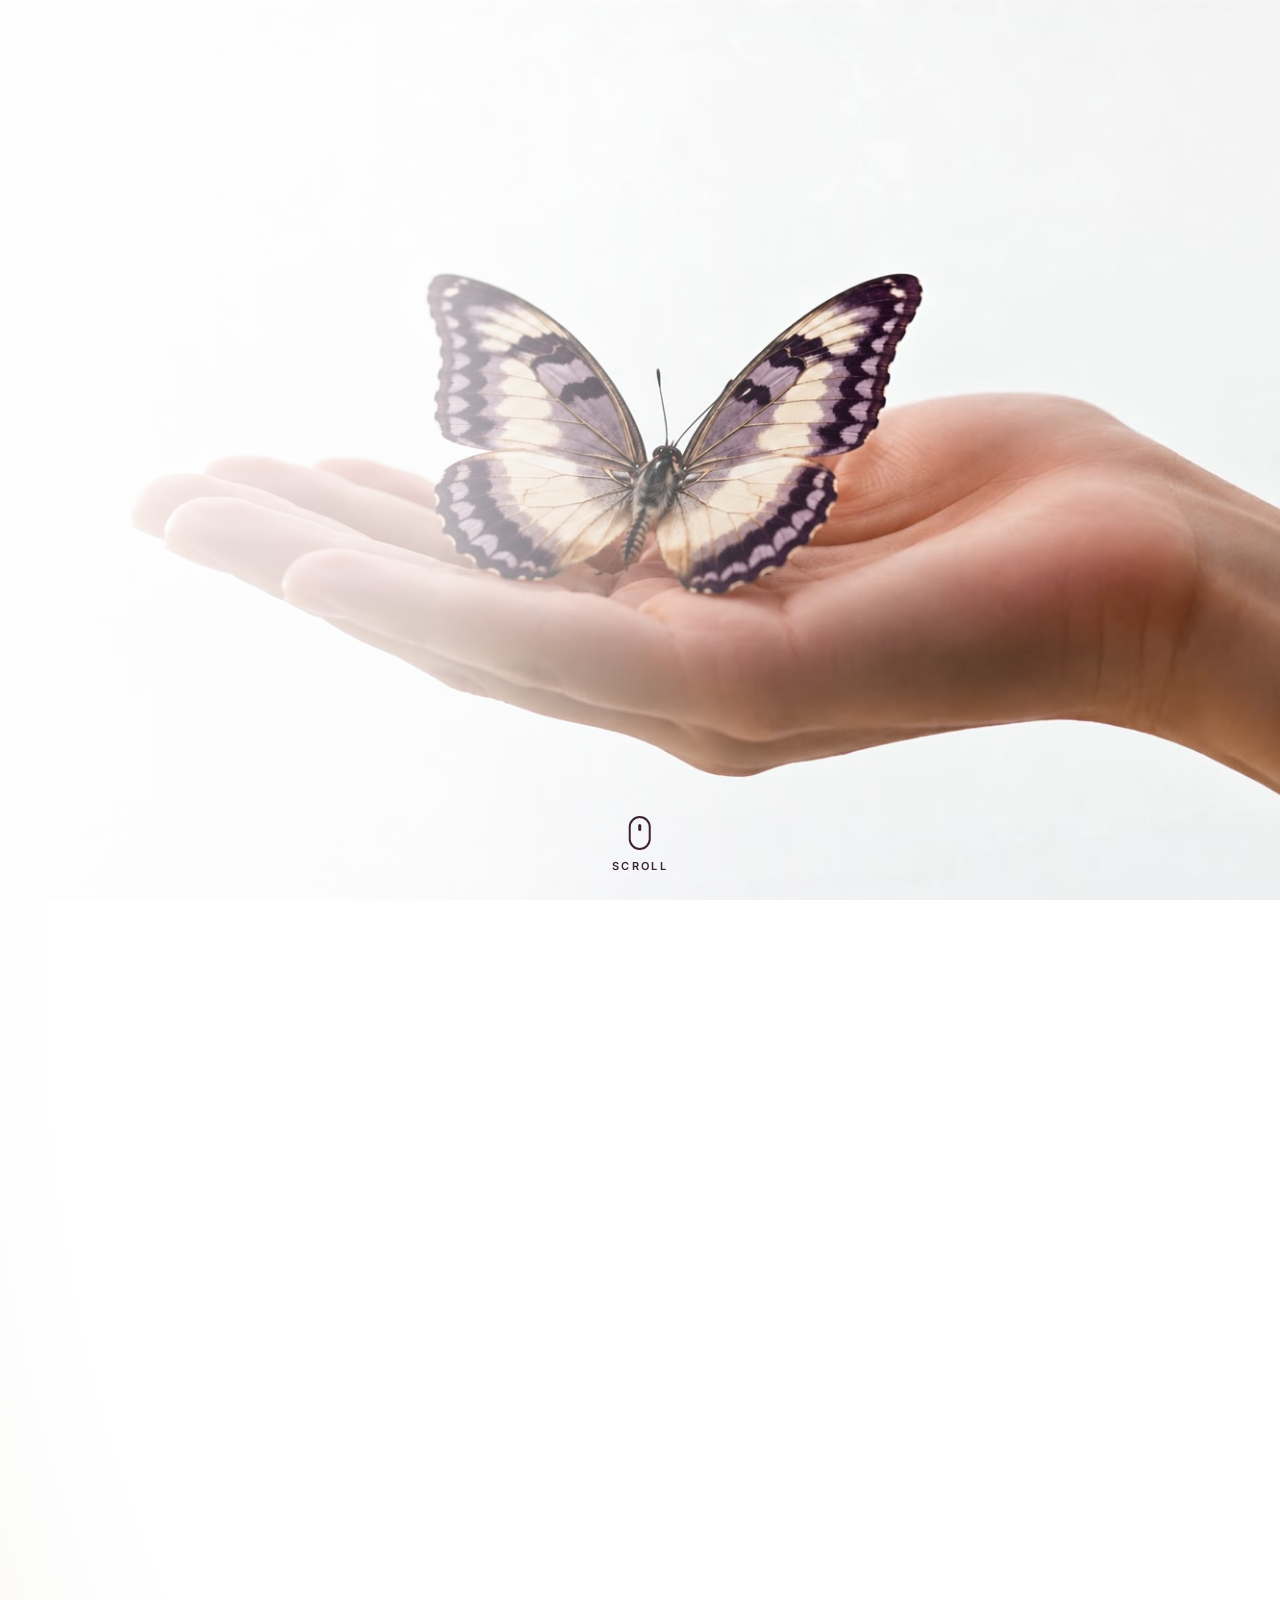
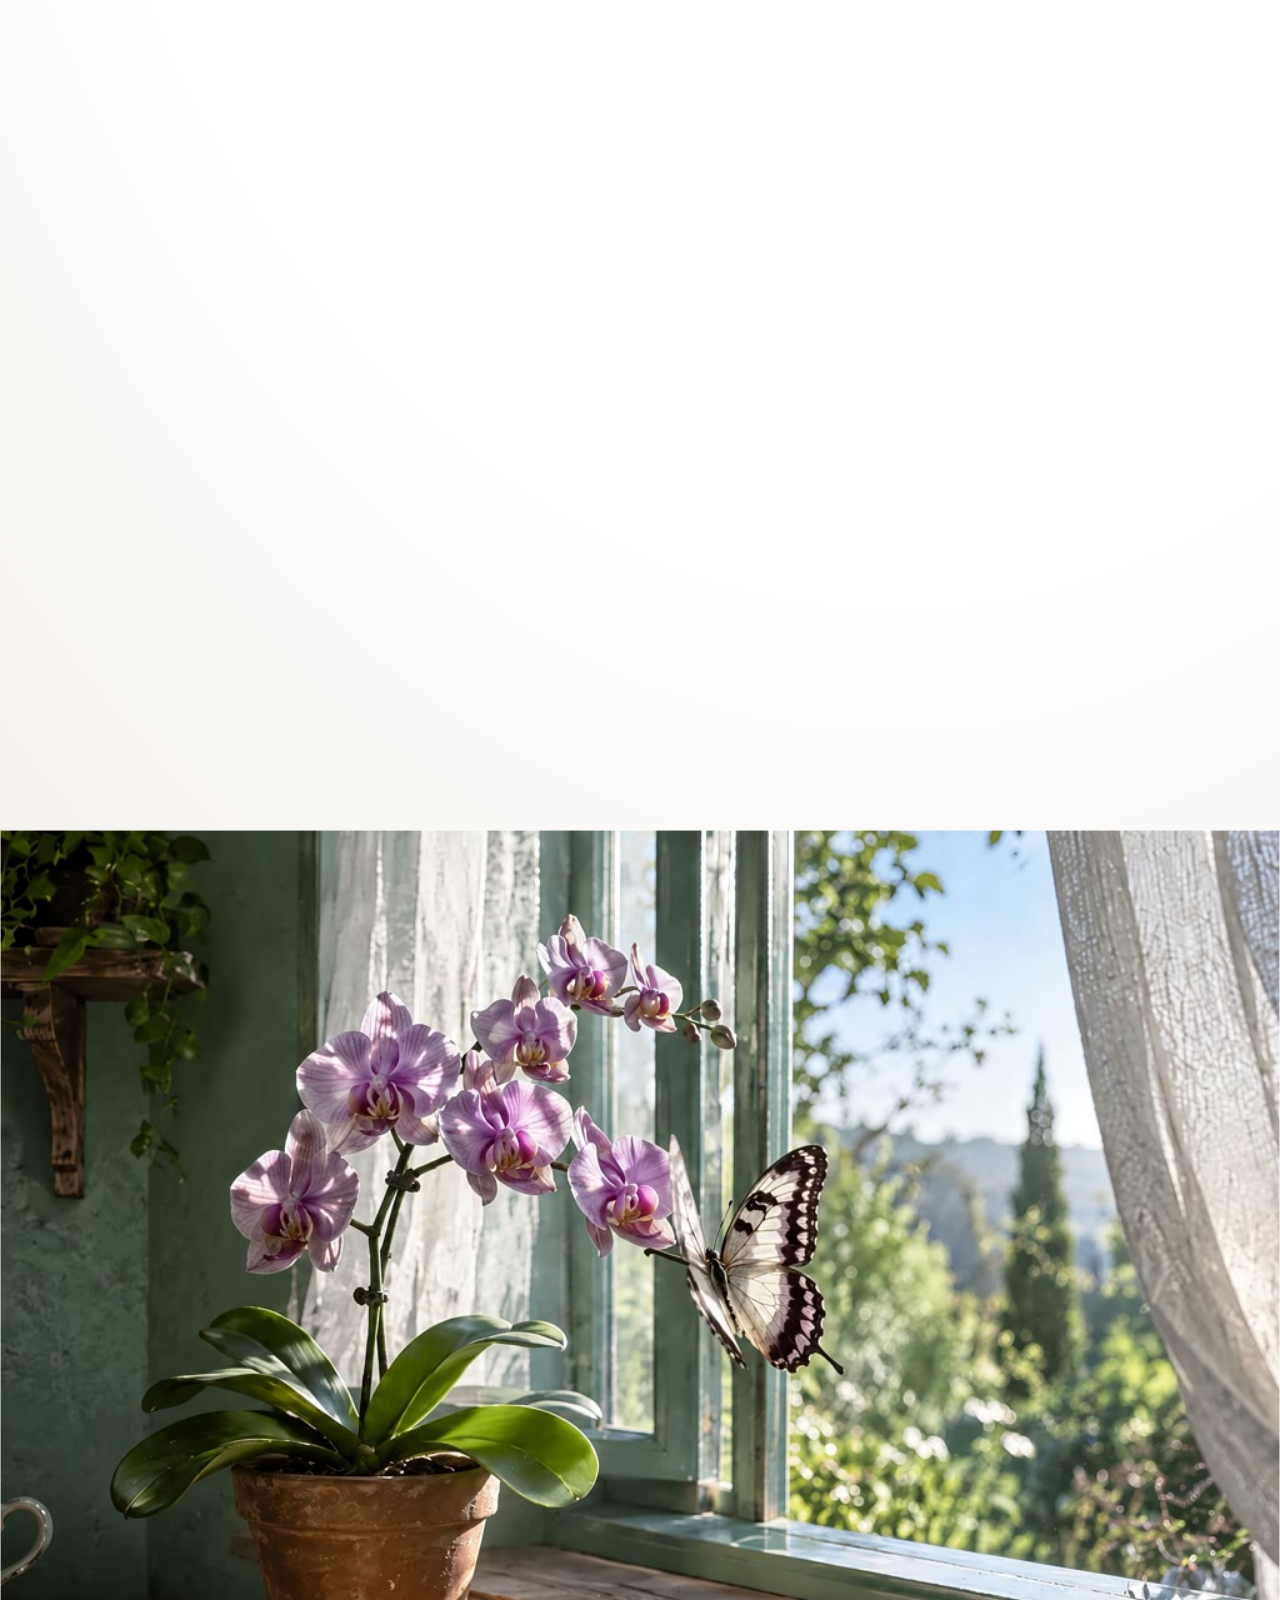
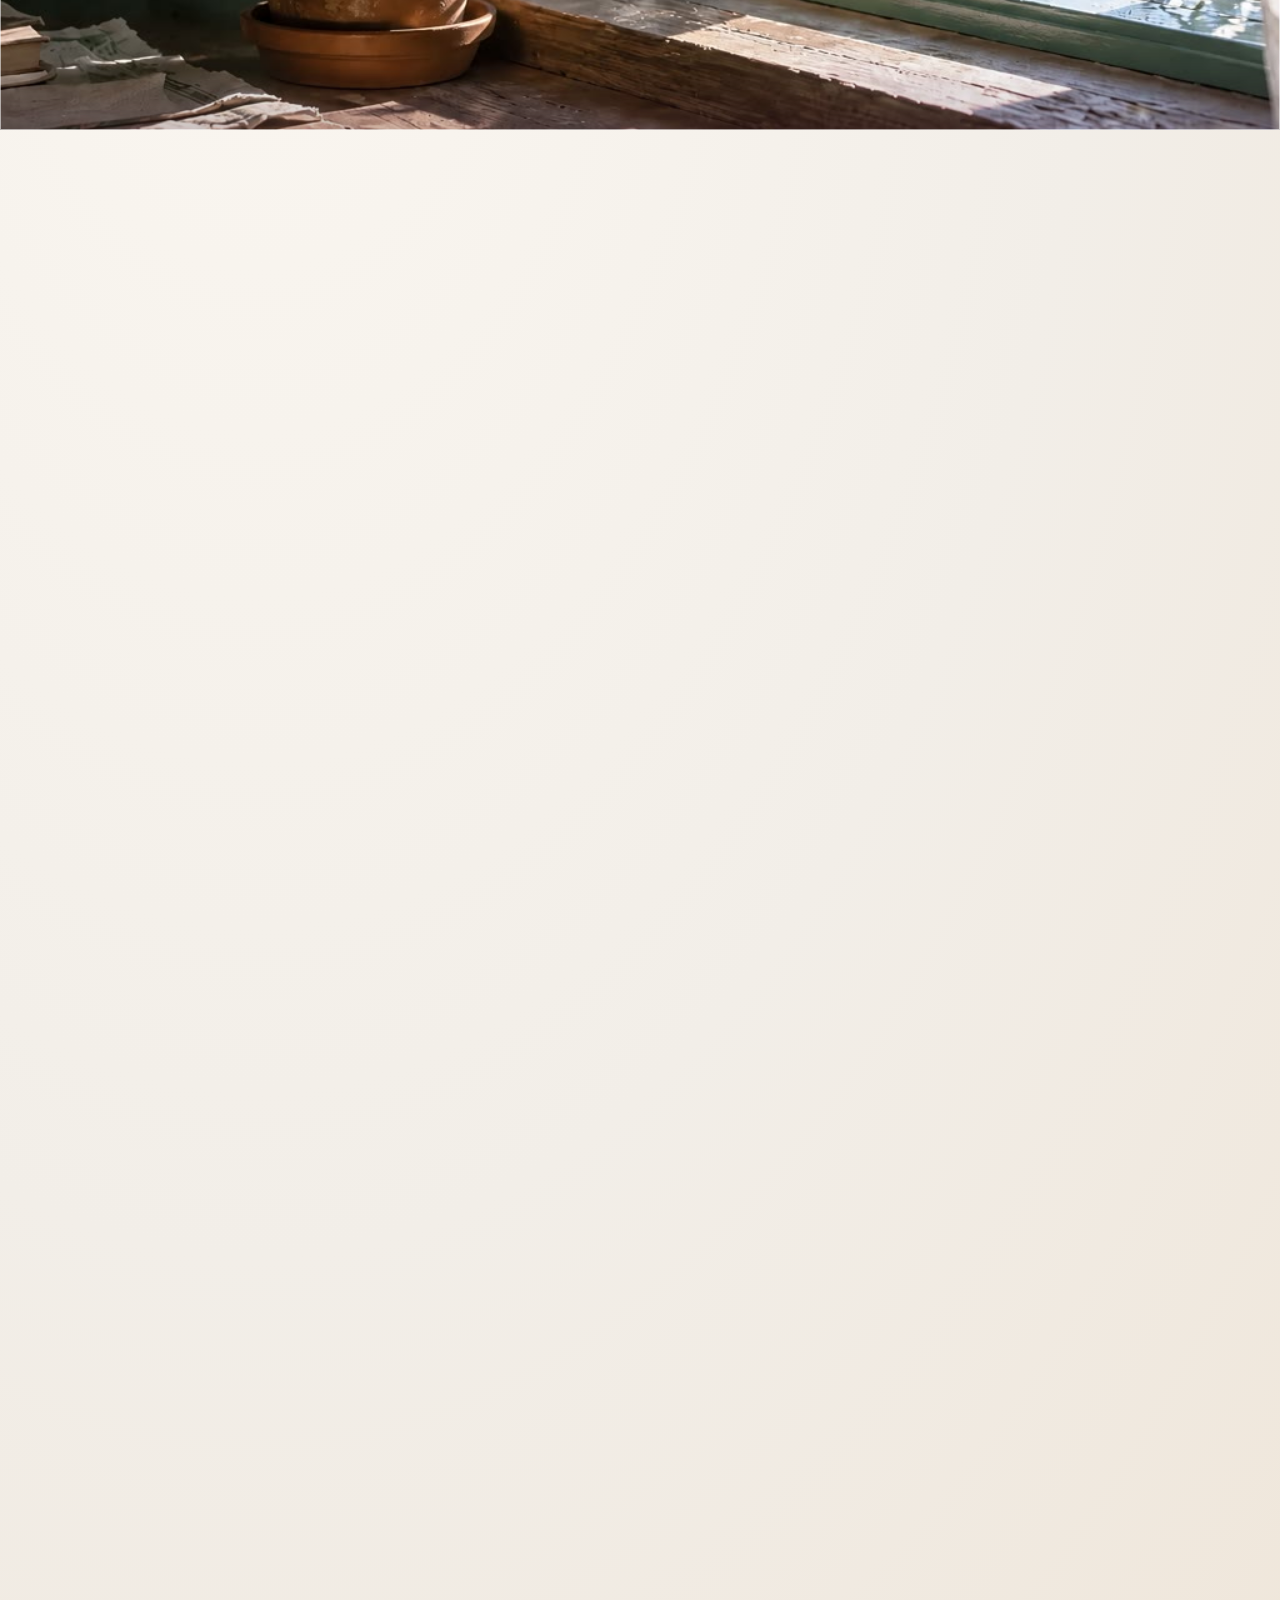
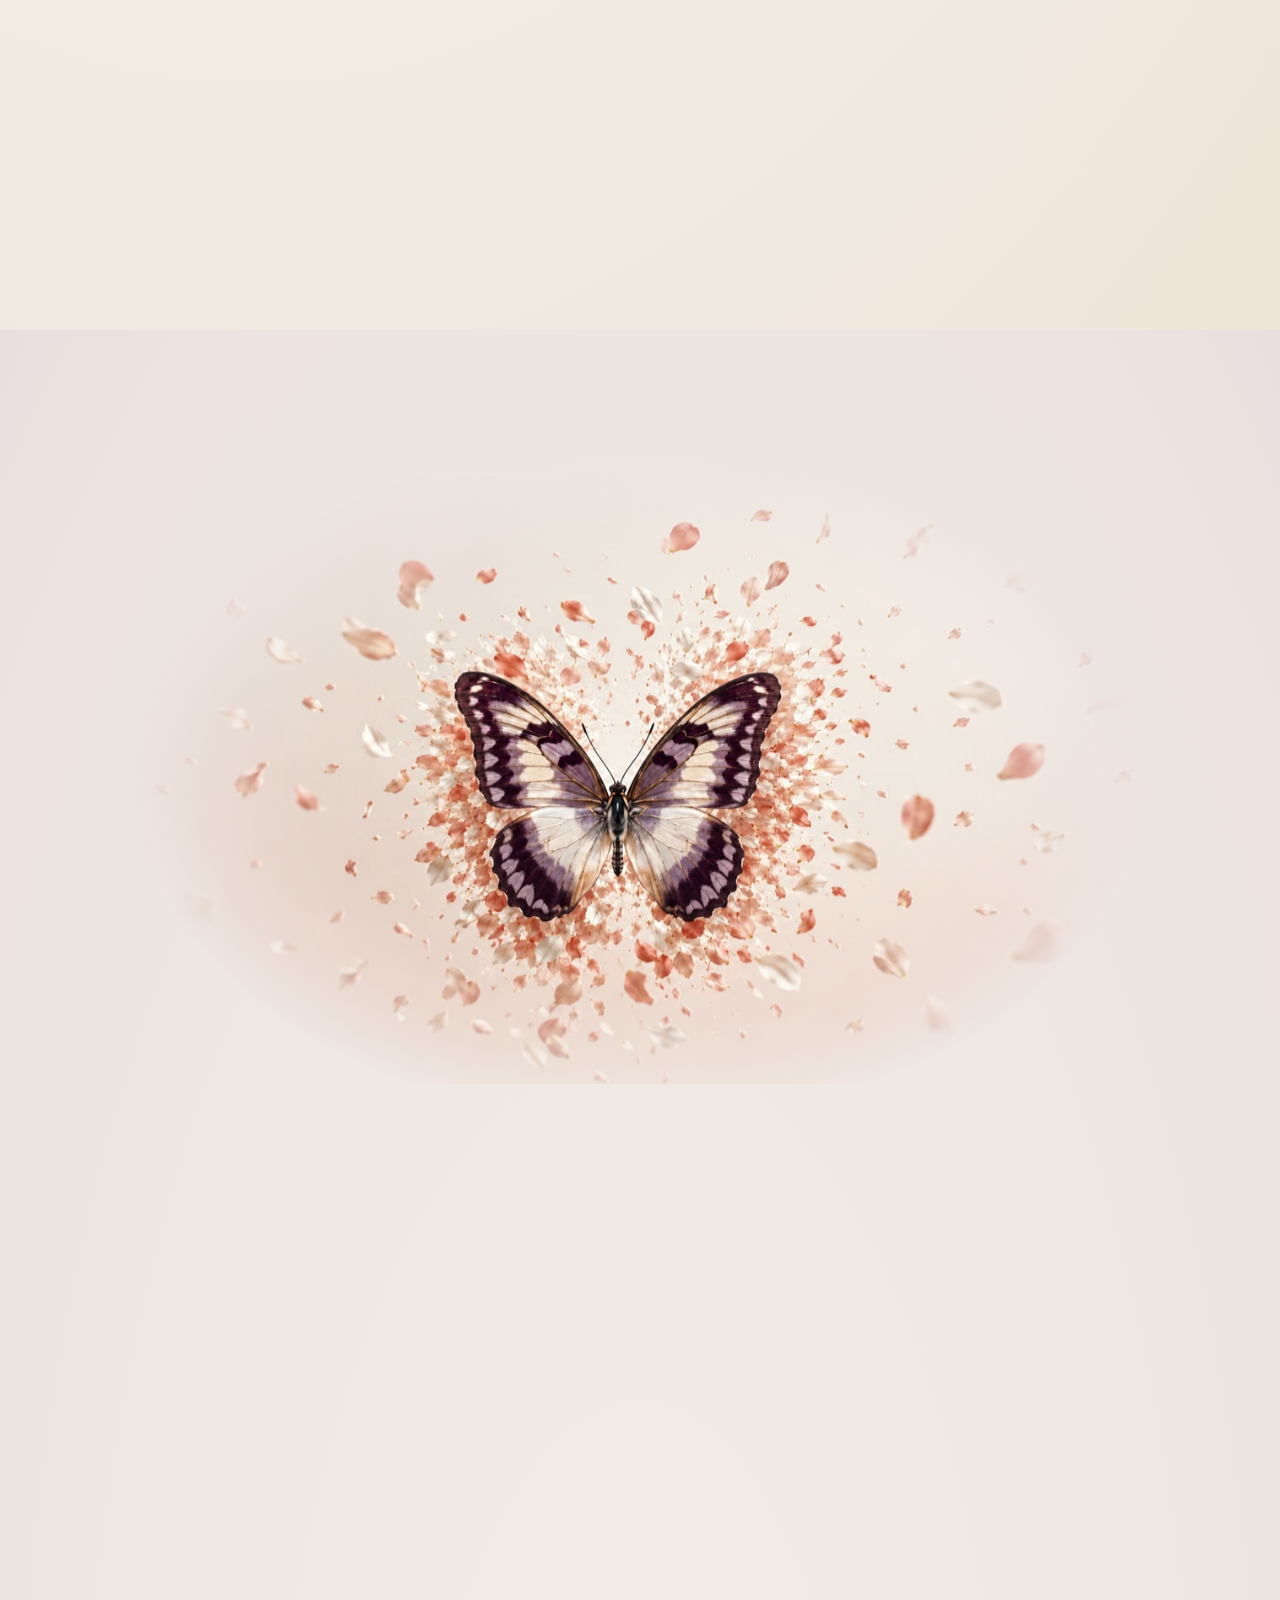
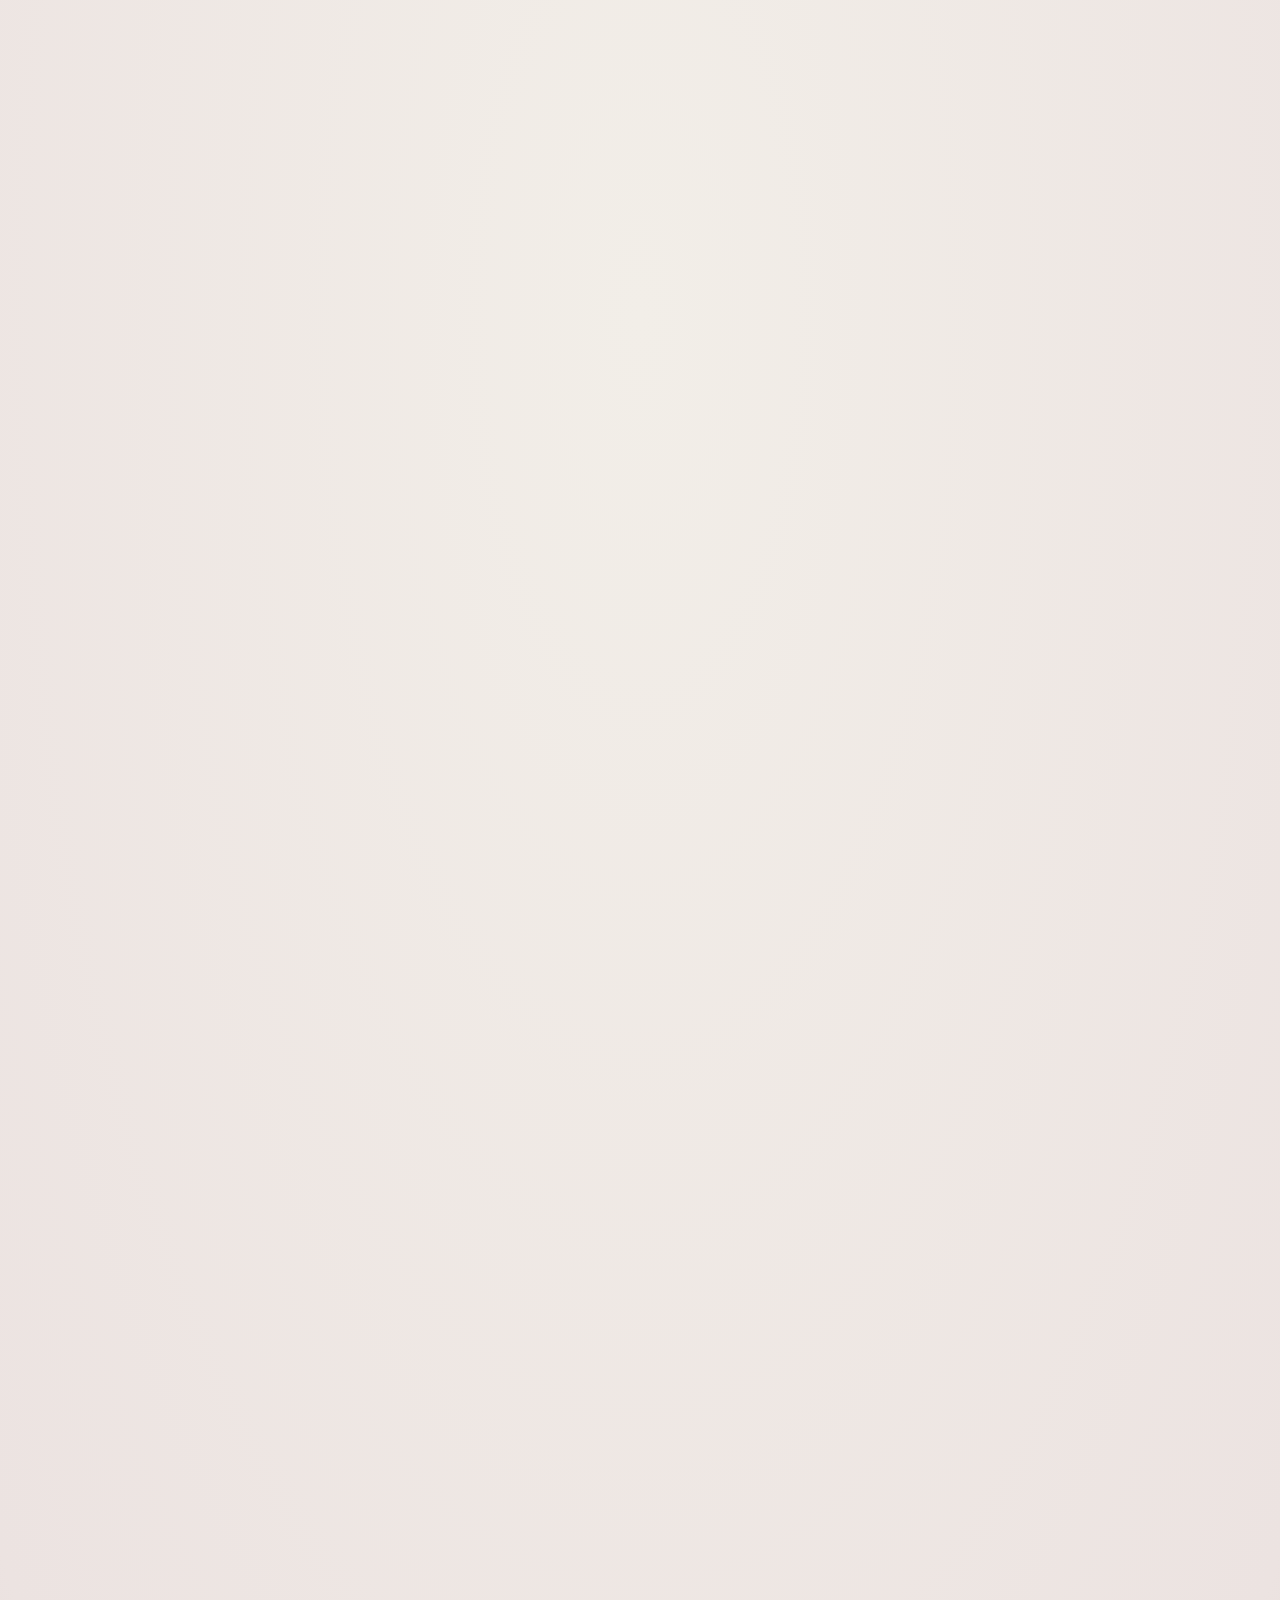
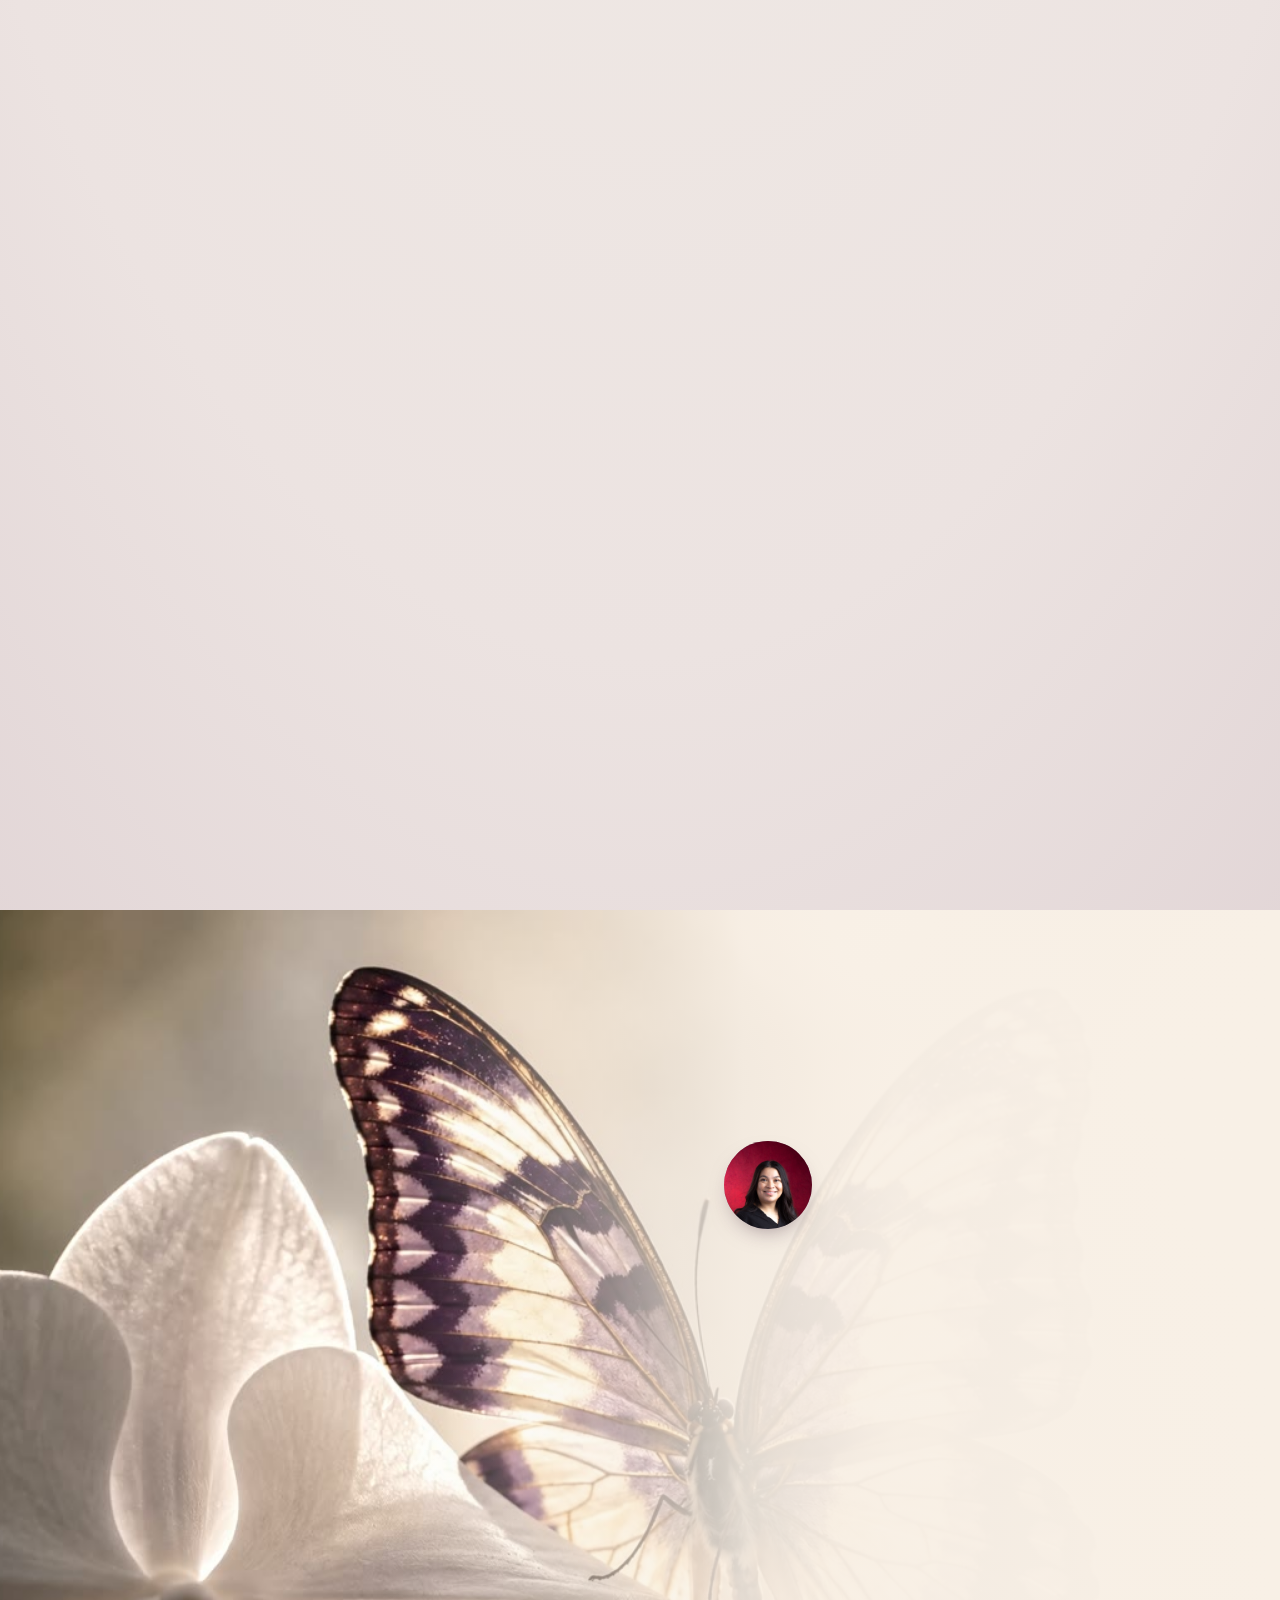
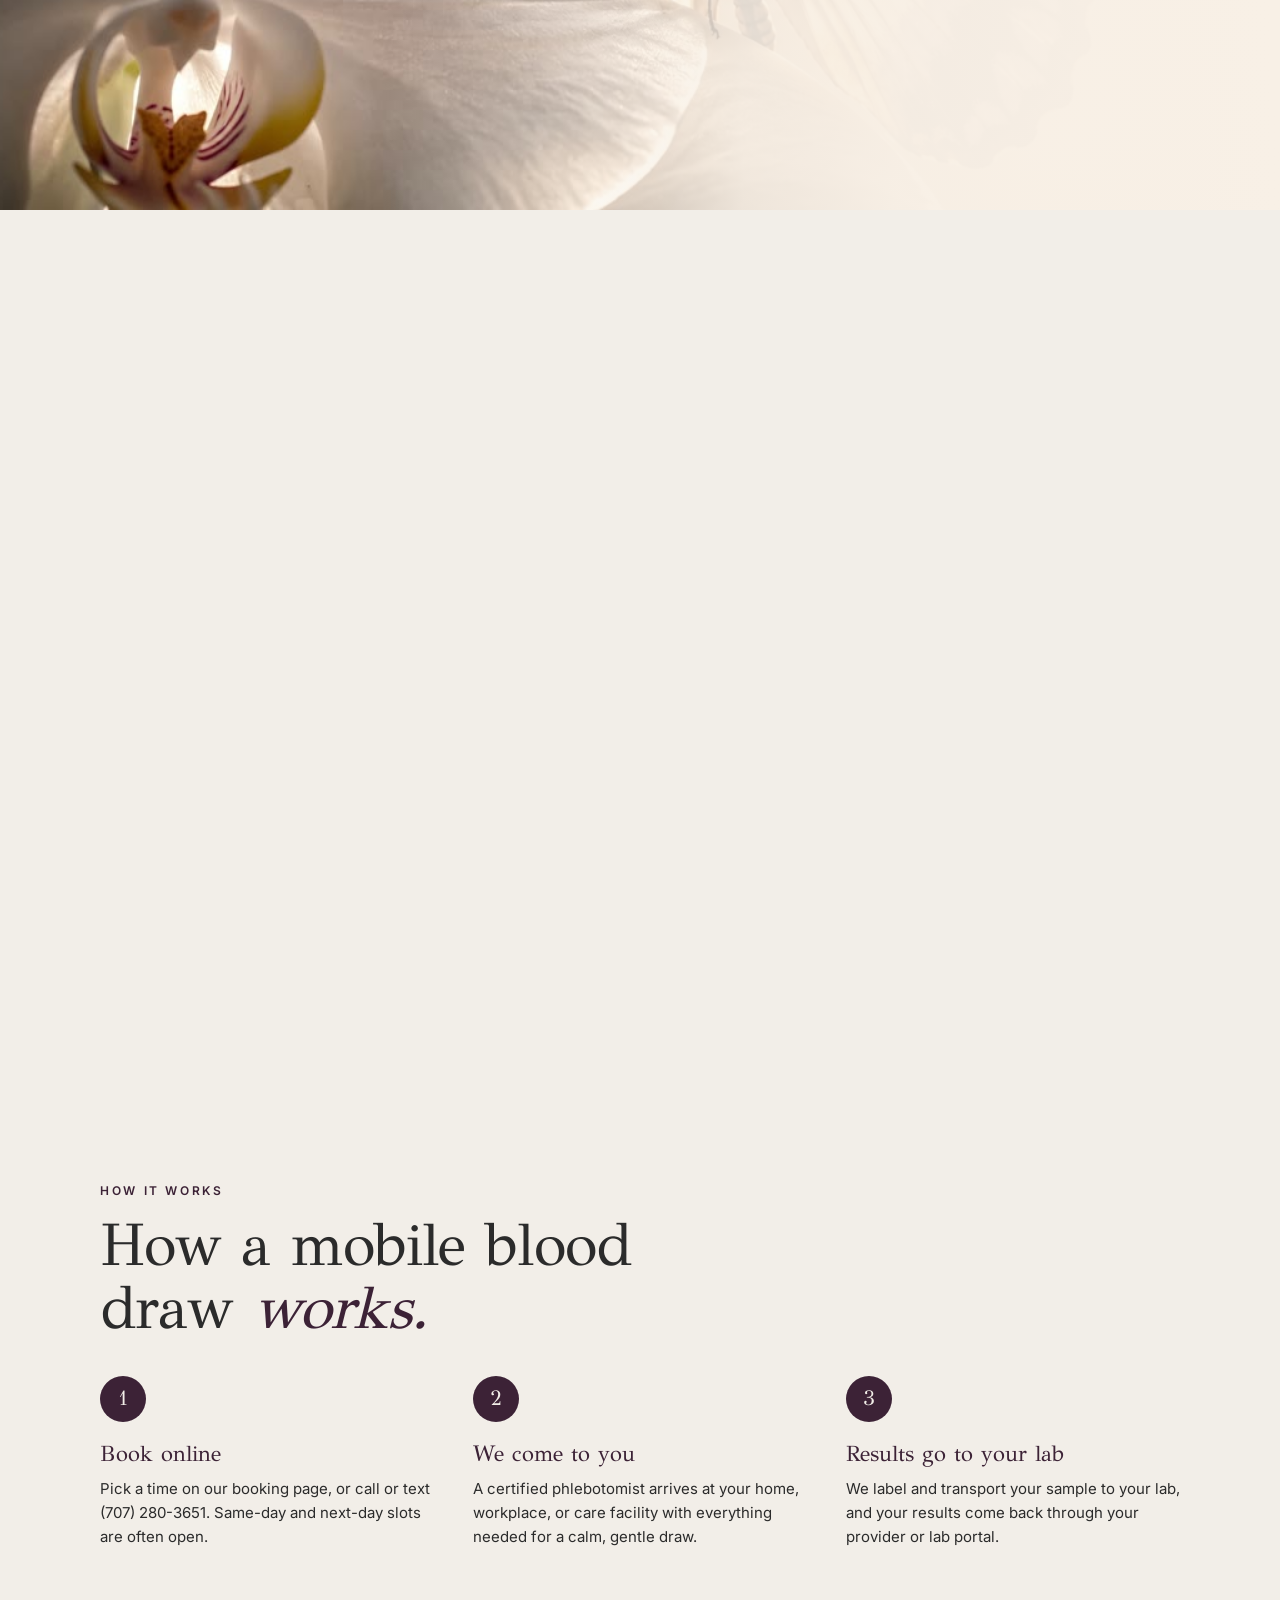
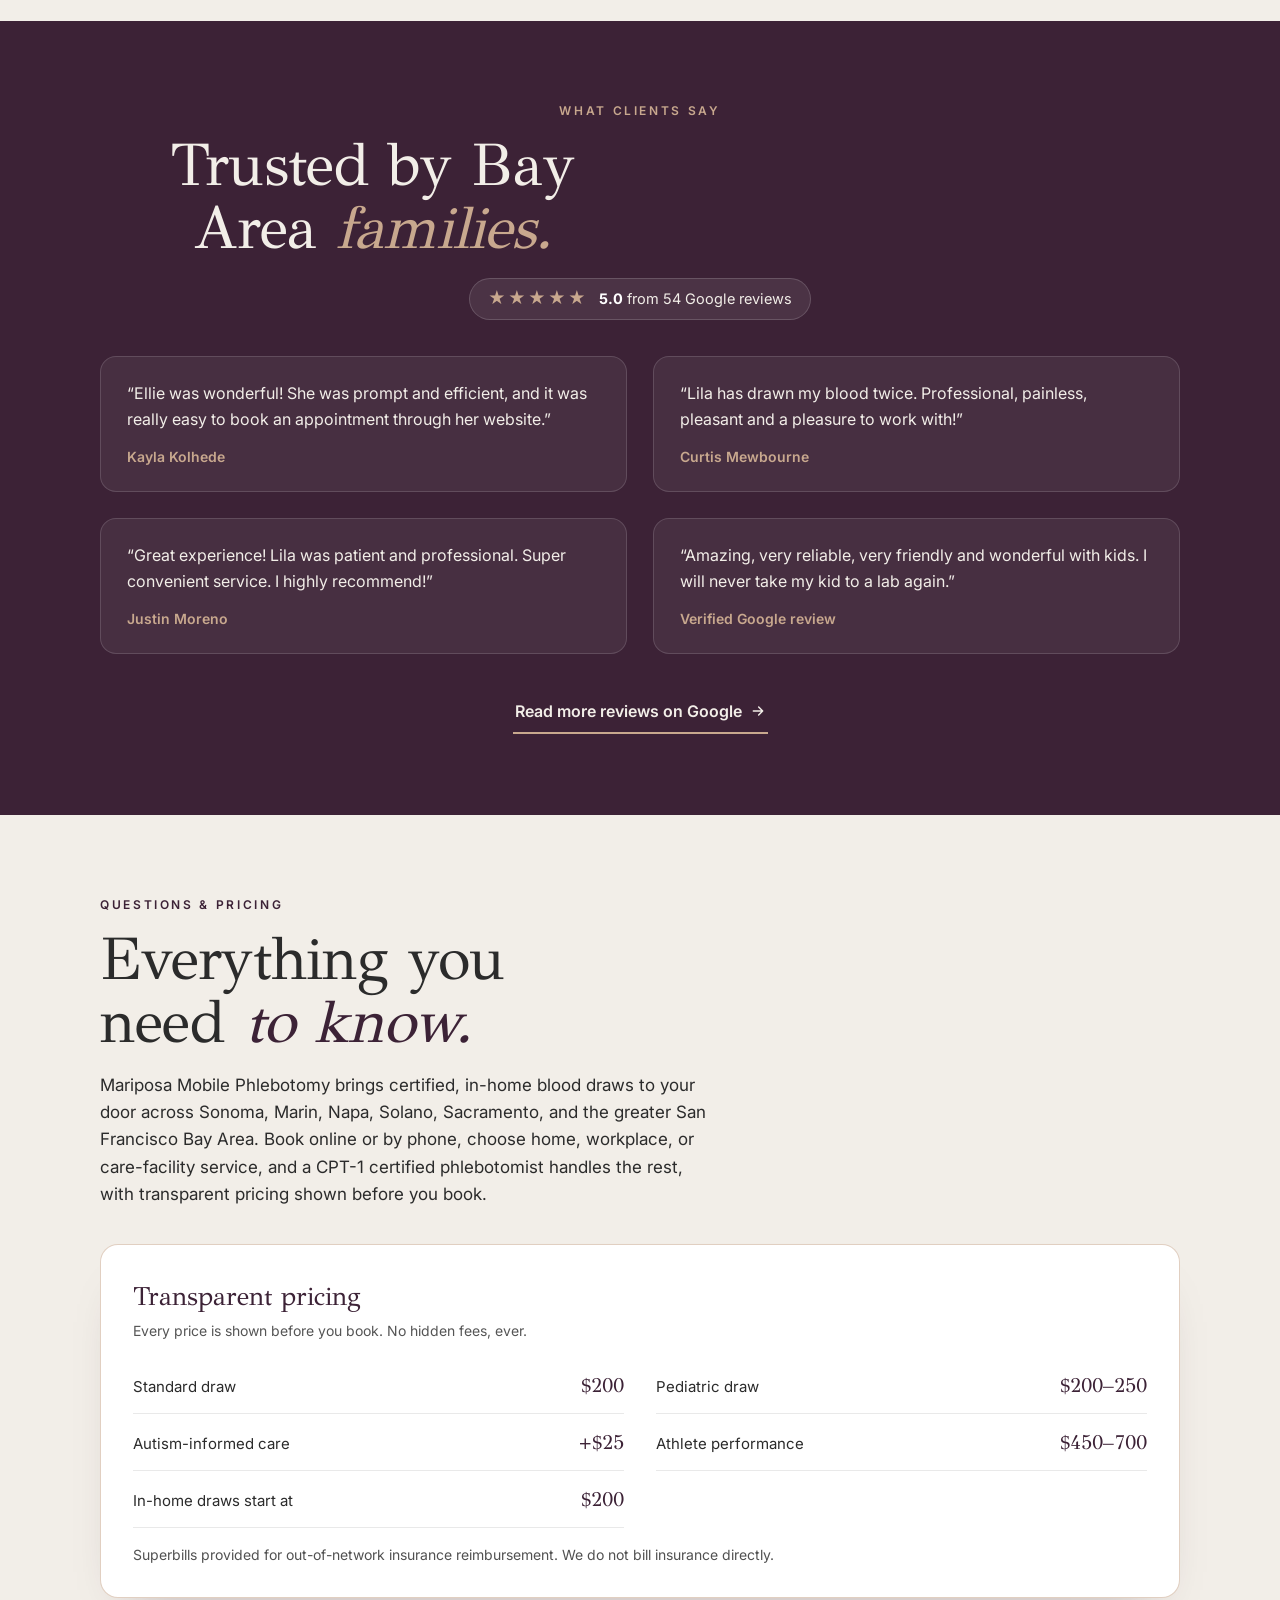
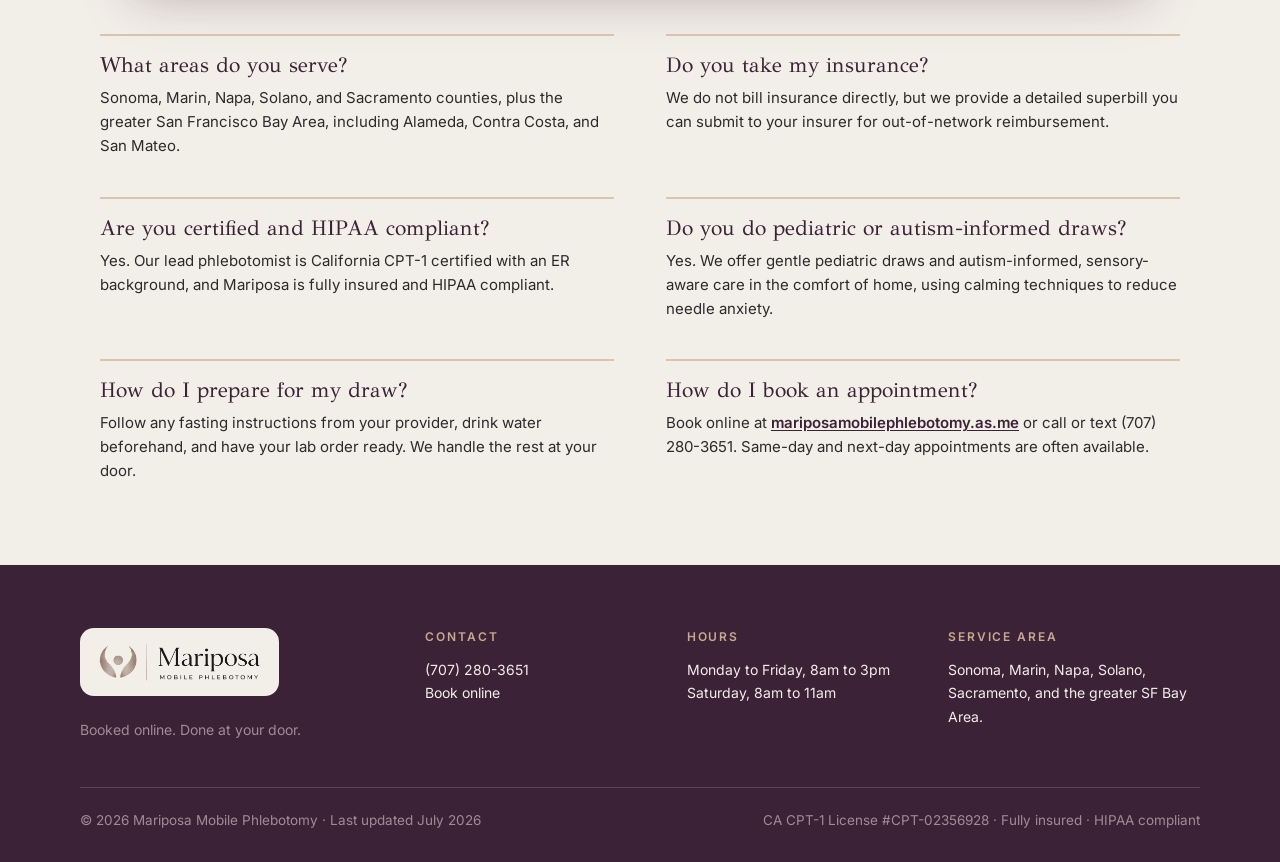
==== index.html @ 7d866117 "Mariposa Mobile Phlebotomy website — initial static build Single-page site: scroll-scrub video scene" ====
<!doctype html>
<html lang="en">
<head>
<meta charset="utf-8">
<meta name="viewport" content="width=device-width, initial-scale=1">
<title>Mobile Phlebotomy in the Bay Area | Mariposa Mobile Phlebotomy</title>
<meta name="description" content="Certified mobile phlebotomists to your home, workplace, or care facility across Sonoma, Marin, Napa, Solano, and Sacramento. Booked online, done at your door. Same-day and next-day availability. Call or text (707) 280-3651.">
<meta name="theme-color" content="#3C2236">
<link rel="icon" type="image/png" sizes="64x64" href="assets/brand/favicon-64.png">
<link rel="apple-touch-icon" href="assets/brand/favicon-180.png">

<meta property="og:type" content="website">
<meta property="og:site_name" content="Mariposa Mobile Phlebotomy">
<meta property="og:title" content="Mobile Blood Draws Across the Bay Area | Mariposa Mobile Phlebotomy">
<meta property="og:description" content="Compassionate care. Delivered to you. Certified phlebotomists to your home, workplace, or care facility.">
<meta property="og:image" content="https://www.mariposaphlebotomy.com/assets/hero-butterfly-poster.jpg">
<meta name="twitter:card" content="summary_large_image">

<link rel="canonical" href="https://www.mariposaphlebotomy.com">
<link rel="preconnect" href="https://fonts.googleapis.com">
<link rel="preconnect" href="https://fonts.gstatic.com" crossorigin>
<link href="https://fonts.googleapis.com/css2?family=GFS+Didot&family=Inter:wght@300;400;500;600;700&display=swap" rel="stylesheet">

<script type="application/ld+json">
{
  "@context": "https://schema.org",
  "@type": "MedicalBusiness",
  "name": "Mariposa Mobile Phlebotomy",
  "description": "Certified mobile phlebotomists providing in-home, workplace, and care-facility blood draws across Sonoma, Marin, Napa, Solano, Sacramento, and the greater San Francisco Bay Area.",
  "slogan": "Booked online. Done at your door.",
  "telephone": "+17072803651",
  "url": "https://www.mariposaphlebotomy.com",
  "image": "https://www.mariposaphlebotomy.com/assets/hero-butterfly-poster.jpg",
  "priceRange": "$200-$700",
  "medicalSpecialty": "Phlebotomy",
  "address": {"@type": "PostalAddress", "addressLocality": "Rohnert Park", "addressRegion": "CA", "postalCode": "94928", "addressCountry": "US"},
  "geo": {"@type": "GeoCoordinates", "latitude": 38.3396, "longitude": -122.7011},
  "areaServed": ["Sonoma County CA","Marin County CA","Napa County CA","Solano County CA","Sacramento County CA","San Francisco Bay Area CA"],
  "sameAs": ["https://nextdoor.com/pages/mariposa-mobile-phlebotomy/"],
  "founder": {"@type": "Person", "name": "Arely Arango Ramos", "jobTitle": "CPT-1 Certified Phlebotomist", "sameAs": ["https://www.linkedin.com/in/ellie-arango-b56413153/"]},
  "openingHoursSpecification": [
    {"@type": "OpeningHoursSpecification", "dayOfWeek": ["Monday","Tuesday","Wednesday","Thursday","Friday"], "opens": "08:00", "closes": "15:00"},
    {"@type": "OpeningHoursSpecification", "dayOfWeek": "Saturday", "opens": "08:00", "closes": "11:00"}
  ],
  "aggregateRating": {"@type": "AggregateRating", "ratingValue": "5.0", "reviewCount": "54", "bestRating": "5"},
  "review": [
    {"@type": "Review", "author": {"@type": "Person", "name": "Kayla Kolhede"}, "reviewRating": {"@type": "Rating", "ratingValue": "5", "bestRating": "5"}, "reviewBody": "Ellie was wonderful! She was prompt and efficient, and it was really easy to book an appointment through her website."},
    {"@type": "Review", "author": {"@type": "Person", "name": "Curtis Mewbourne"}, "reviewRating": {"@type": "Rating", "ratingValue": "5", "bestRating": "5"}, "reviewBody": "Lila has drawn my blood twice. Professional, painless, pleasant and a pleasure to work with!"},
    {"@type": "Review", "author": {"@type": "Person", "name": "Justin Moreno"}, "reviewRating": {"@type": "Rating", "ratingValue": "5", "bestRating": "5"}, "reviewBody": "Great experience! Lila was patient and professional. Super convenient service. I highly recommend!"}
  ]
}
</script>
<script type="application/ld+json">
{
  "@context": "https://schema.org",
  "@type": "Service",
  "serviceType": "Mobile phlebotomy / in-home blood draw",
  "provider": {"@type": "MedicalBusiness", "name": "Mariposa Mobile Phlebotomy", "telephone": "+17072803651"},
  "areaServed": ["Sonoma County","Marin County","Napa County","Solano County","Sacramento County","San Francisco Bay Area"],
  "offers": {"@type": "Offer", "priceCurrency": "USD", "price": "200", "description": "In-home blood draws starting at $200"},
  "hasOfferCatalog": {"@type": "OfferCatalog", "name": "Mobile phlebotomy services", "itemListElement": [
    {"@type": "Offer", "itemOffered": {"@type": "Service", "name": "Home blood draws"}},
    {"@type": "Offer", "itemOffered": {"@type": "Service", "name": "Workplace & office draws"}},
    {"@type": "Offer", "itemOffered": {"@type": "Service", "name": "Specialty & functional labs (Genova, Boston Heart, Galleri)"}},
    {"@type": "Offer", "itemOffered": {"@type": "Service", "name": "Care facility & assisted living draws"}}
  ]}
}
</script>
<script type="application/ld+json">
{
  "@context": "https://schema.org",
  "@type": "FAQPage",
  "mainEntity": [
    {"@type": "Question", "name": "How much does a mobile blood draw cost?", "acceptedAnswer": {"@type": "Answer", "text": "In-home draws start at $200. A standard draw is $200 and pediatric draws are $200 to $250. Autism-informed care adds $25, and athlete performance packages run $450 to $700. Every price is shown before you book, with no hidden fees."}},
    {"@type": "Question", "name": "What areas do you serve?", "acceptedAnswer": {"@type": "Answer", "text": "We serve Sonoma, Marin, Napa, Solano, and Sacramento counties, plus the greater San Francisco Bay Area, including Alameda, Contra Costa, and San Mateo."}},
    {"@type": "Question", "name": "Do you take my insurance?", "acceptedAnswer": {"@type": "Answer", "text": "We do not bill insurance directly, but we provide a detailed superbill you can submit to your insurer for out-of-network reimbursement."}},
    {"@type": "Question", "name": "Are you certified and HIPAA compliant?", "acceptedAnswer": {"@type": "Answer", "text": "Yes. Our lead phlebotomist is California CPT-1 certified with an ER background, and Mariposa is fully insured and HIPAA compliant."}},
    {"@type": "Question", "name": "Do you do pediatric or autism-informed draws?", "acceptedAnswer": {"@type": "Answer", "text": "Yes. We offer gentle pediatric draws and autism-informed, sensory-aware care in the comfort of home, using calming techniques to reduce needle anxiety."}},
    {"@type": "Question", "name": "How do I book an appointment?", "acceptedAnswer": {"@type": "Answer", "text": "Book online at mariposamobilephlebotomy.as.me or call or text (707) 280-3651. Same-day and next-day appointments are often available."}}
  ]
}
</script>

<script>document.documentElement.classList.add('js');</script>

<style>
  :root{
    /* Mariposa brand palette (exact) */
    --plum:#3C2236;      /* primary brand / premium trust */
    --mauve:#A18B97;     /* secondary / empathy */
    --ivory:#F2EEE8;     /* primary background */
    --charcoal:#2B2B2B;  /* text / clinical clarity */
    --brass:#C8A88E;     /* accent / premium detail */
    --muted:#6E5E66;     /* legible secondary text */
    --white:#FFFFFF;
    --radius:14px;
    --ease:cubic-bezier(.22,.61,.36,1);
  }

  *{box-sizing:border-box;margin:0;padding:0}
  html{-webkit-text-size-adjust:100%}
  body{
    font-family:"Inter",system-ui,-apple-system,Segoe UI,Roboto,sans-serif;
    color:var(--charcoal);
    background:var(--ivory);
    line-height:1.5;
    -webkit-font-smoothing:antialiased;
  }
  a{color:inherit}

  /* accessibility: visible keyboard focus (brand-legible on both grounds) */
  :focus-visible{outline:3px solid var(--plum);outline-offset:3px}
  .site-footer a:focus-visible,.book-fab:focus-visible,.btn--primary:focus-visible,.skip-link:focus-visible{outline-color:var(--brass)}

  /* skip link */
  .skip-link{position:fixed;left:14px;top:-70px;z-index:120;background:var(--plum);color:var(--ivory);
    font-weight:600;font-size:15px;padding:12px 18px;border-radius:10px;text-decoration:none;
    transition:top .2s var(--ease)}
  .skip-link:focus{top:14px}

  /* persistent booking button (fades in past the hero) */
  .book-fab{position:fixed;right:clamp(16px,3vw,28px);bottom:clamp(16px,3vw,28px);z-index:110;
    display:inline-flex;align-items:center;gap:8px;min-height:52px;padding:0 22px;border-radius:999px;
    background:var(--plum);color:var(--ivory);font-weight:600;font-size:15px;text-decoration:none;
    box-shadow:0 14px 34px -12px rgba(60,34,54,.7);
    opacity:0;visibility:hidden;transform:translateY(14px);
    transition:opacity .3s var(--ease),transform .3s var(--ease),background .25s var(--ease),color .25s var(--ease)}
  .book-fab.show{opacity:1;visibility:visible;transform:none}
  .book-fab:hover{background:var(--brass);color:var(--plum)}
  /* over a plum-colored section, flip to an ivory pill so it stays visible */
  .book-fab--onplum{background:var(--ivory);color:var(--plum);box-shadow:0 14px 34px -12px rgba(0,0,0,.55)}
  .book-fab--onplum:hover{background:var(--brass);color:var(--plum)}
  .book-fab svg{width:18px;height:18px;flex:none}

  /* ---------- HERO ---------- */
  .hero{
    position:relative;
    height:270vh;               /* scroll runway that drives the scrub */
    background:
      radial-gradient(120% 90% at 70% 40%, #ffffff 0%, #ffffff 55%, var(--ivory) 100%);
  }
  .hero__sticky{
    position:sticky;
    top:0;
    height:100vh;
    height:100dvh;
    overflow:hidden;
    display:flex;
    align-items:center;
  }
  .hero__video{
    position:absolute;
    inset:0;
    width:100%;
    height:100%;
    object-fit:cover;
    object-position:60% 45%;
    z-index:0;
    background:var(--white);
  }
  /* legibility scrim behind the left-hand copy */
  .hero__scrim{
    position:absolute;
    inset:0;
    z-index:1;
    pointer-events:none;
    background:linear-gradient(90deg,
      rgba(255,255,255,.94) 0%,
      rgba(255,255,255,.72) 34%,
      rgba(255,255,255,.15) 58%,
      rgba(255,255,255,0) 72%);
  }
  .hero__inner{
    position:relative;
    z-index:2;
    width:100%;
    max-width:1200px;
    margin:0 auto;
    padding:0 clamp(22px,5vw,64px);
  }
  .hero__copy{max-width:600px}

  .wordmark{margin-bottom:clamp(20px,4vh,42px)}
  .wordmark img{height:clamp(44px,4.6vw,58px);width:auto;display:block}

  .headline{
    font-family:"GFS Didot",Georgia,serif;
    font-weight:400;
    color:var(--charcoal);
    font-size:clamp(38px,6.4vw,76px);
    line-height:1.03;
    letter-spacing:-.015em;
    margin-bottom:clamp(18px,3vh,30px);
  }
  .headline .w{display:inline-block;will-change:transform,opacity}
  .headline .accent{color:var(--plum);font-style:italic}

  .subhero{
    font-size:clamp(16px,1.5vw,20px);
    color:var(--charcoal);
    max-width:34em;
    margin-bottom:6px;
    will-change:transform,opacity;
  }
  .subhero strong{
    font-weight:600;
    color:var(--plum);
    display:block;
    font-size:clamp(18px,1.8vw,23px);
    margin-bottom:.5rem;
  }

  .cta{
    display:flex;
    flex-wrap:wrap;
    align-items:center;
    gap:16px;
    margin-top:clamp(26px,4vh,40px);
    will-change:transform,opacity;
  }
  .btn{
    display:inline-flex;
    align-items:center;
    gap:.55rem;
    font-weight:600;
    font-size:16px;
    text-decoration:none;
    border-radius:999px;
    padding:15px 28px;
    transition:transform .25s var(--ease), box-shadow .25s var(--ease), background .25s var(--ease);
  }
  .btn--primary{
    background:var(--plum);
    color:var(--ivory);
    box-shadow:0 12px 30px -12px rgba(60,34,54,.6);
  }
  .btn--primary:hover{transform:translateY(-2px);background:var(--brass);color:var(--plum);box-shadow:0 18px 38px -12px rgba(60,34,54,.45)}
  .btn--ghost{
    color:var(--plum);
    font-weight:600;
    text-decoration:none;
    border-bottom:2px solid transparent;
    padding:6px 2px;
    display:inline-flex;align-items:center;min-height:44px;
  }
  .btn--ghost:hover{border-bottom-color:var(--plum)}
  .cta__note{
    flex-basis:100%;
    font-size:14px;
    color:var(--muted);
    margin-top:4px;
  }
  .cta__note b{color:var(--plum);font-weight:600}

  .scrollcue{
    position:absolute;
    left:50%;
    bottom:26px;
    transform:translateX(-50%);
    z-index:2;
    display:flex;
    flex-direction:column;
    align-items:center;
    gap:8px;
    font-size:11px;
    letter-spacing:.22em;
    text-transform:uppercase;
    color:var(--plum);
    font-weight:600;
  }
  .scrollcue i{
    width:22px;height:34px;border:2px solid var(--plum);border-radius:12px;position:relative;
  }
  .scrollcue i::after{
    content:"";position:absolute;left:50%;top:6px;width:3px;height:7px;border-radius:2px;background:var(--plum);
    transform:translateX(-50%);animation:cue 1.5s var(--ease) infinite;
  }
  @keyframes cue{0%{opacity:0;transform:translate(-50%,0)}30%{opacity:1}60%{opacity:1;transform:translate(-50%,10px)}100%{opacity:0;transform:translate(-50%,12px)}}

  /* JS-driven initial hidden states (progressive enhancement) */
  .js .headline .w,
  .js .subhero,
  .js .cta,
  .js .wordmark{opacity:0}

  /* ---------- SECTION 2: SERVICES ---------- */
  .services{
    position:relative;
    height:300vh;                 /* scroll runway: full-bleed -> frame -> text */
    background:
      radial-gradient(120% 100% at 20% 20%, #fbf7f1 0%, var(--ivory) 55%, #efe6da 100%);
  }
  .services__sticky{
    position:sticky;
    top:0;
    height:100vh;
    height:100dvh;
    overflow:hidden;
  }
  .services__inner{
    position:absolute;
    inset:0;
    width:100%;
    max-width:1180px;
    margin:0 auto;
    padding:0 clamp(22px,5vw,64px);
    display:grid;
    grid-template-columns:0.92fr 1.08fr;
    gap:clamp(30px,5vw,72px);
    align-items:center;
  }

  /* the clip: starts full-bleed, JS morphs its box into the slot below */
  .window{
    position:absolute;
    inset:0;
    z-index:3;
    border-radius:0;
    overflow:hidden;
    background:var(--ivory);
    will-change:left,top,width,height,border-radius;
  }
  .window video{
    position:absolute;
    inset:0;
    width:100%;
    height:100%;
    object-fit:cover;
    object-position:center 40%;
  }
  .window::after{           /* soft inner ring for a framed feel */
    content:"";
    position:absolute;
    inset:0;
    border-radius:inherit;
    box-shadow:inset 0 0 0 1px rgba(255,255,255,.55), inset 0 -60px 60px -40px rgba(60,34,54,.35);
    pointer-events:none;
  }
  /* layout placeholder that reserves the framed target rect */
  .window-slot{
    aspect-ratio:3/4;
    width:100%;
  }
  .services__copy{position:relative;z-index:2}
  .window figcaption{
    position:absolute;
    left:16px;
    bottom:16px;
    z-index:2;
    color:#fff;
    font-size:12.5px;
    font-weight:600;
    letter-spacing:.02em;
    padding:8px 14px;
    border-radius:999px;
    background:rgba(60,34,54,.55);
    backdrop-filter:blur(6px);
    -webkit-backdrop-filter:blur(6px);
  }

  /* services copy column */
  .eyebrow{
    text-transform:uppercase;
    letter-spacing:.22em;
    font-size:12px;
    font-weight:600;
    color:var(--plum);
    margin-bottom:14px;
    will-change:transform,opacity;
  }
  .s2-headline{
    font-family:"GFS Didot",Georgia,serif;
    font-weight:400;
    font-size:clamp(28px,3.7vw,46px);
    line-height:1.08;
    letter-spacing:-.015em;
    color:var(--charcoal);
    max-width:15ch;
    margin-bottom:clamp(22px,3.4vh,38px);
    will-change:transform,opacity;
  }
  .s2-headline em{color:var(--plum);font-style:italic}

  .svc-list{list-style:none;display:flex;flex-direction:column;gap:clamp(14px,2.1vh,22px)}
  .svc{
    display:grid;
    grid-template-columns:auto 1fr;
    gap:16px;
    align-items:start;
    padding-left:18px;
    border-left:2px solid rgba(60,34,54,.28);
    will-change:transform,opacity;
  }
  .svc__icon{
    width:32px;height:32px;
    color:var(--plum);
    flex:none;
    margin-top:2px;
  }
  .svc__icon svg{width:100%;height:100%;display:block}
  .svc__t{
    font-family:"Inter",sans-serif;
    font-weight:600;
    font-size:clamp(16px,1.4vw,19px);
    color:var(--plum);
    margin-bottom:3px;
  }
  .svc__d{
    font-size:clamp(14px,1.15vw,15.5px);
    color:var(--muted);
    line-height:1.45;
  }

  /* JS-driven initial hidden states for section 2 (the window stays visible full-bleed) */
  .js .window figcaption,
  .js .eyebrow,
  .js .s2-headline,
  .js .svc{opacity:0}

  /* ---------- SECTION 3: TRUST & PRICING ---------- */
  .trust{
    position:relative;
    height:420vh;                 /* runway: butterfly forms -> beat 1 -> beat 2 */
    background:radial-gradient(120% 95% at 50% 42%, var(--ivory) 0%, #ece3e1 54%, #d6c6ca 100%);
  }
  .trust__sticky{
    position:sticky;
    top:0;
    height:100vh;
    height:100dvh;
    overflow:hidden;
  }
  .trust__video{
    position:absolute;
    left:50%;
    top:50%;
    width:min(1080px, 94vw);
    aspect-ratio:16/9;
    transform:translate(-50%,-50%);
    object-fit:cover;
    z-index:1;
    will-change:transform;
    /* fade the rectangular edges so the clip blends into the blush at any size */
    -webkit-mask-image:radial-gradient(ellipse 60% 72% at 50% 50%, #000 42%, transparent 78%);
    mask-image:radial-gradient(ellipse 60% 72% at 50% 50%, #000 42%, transparent 78%);
  }

  .trust__beat{
    position:absolute;
    inset:0;
    z-index:2;
    display:flex;
    flex-direction:column;
    align-items:center;
    text-align:center;
    padding:0 clamp(22px,6vw,64px);
    pointer-events:none;
  }
  .trust__beat a{pointer-events:auto}
  .beat1{justify-content:space-between;padding-top:clamp(48px,10vh,104px);padding-bottom:clamp(40px,9vh,96px)}
  .beat2{justify-content:center;padding-top:24vh}

  .t-headline{
    font-family:"GFS Didot",Georgia,serif;
    font-weight:400;
    font-size:clamp(32px,5vw,60px);
    line-height:1.05;
    letter-spacing:-.015em;
    color:var(--charcoal);
    max-width:16ch;
    will-change:transform,opacity;
  }
  .t-headline em{color:var(--plum);font-style:italic}
  .beat1 .eyebrow{margin-bottom:16px}

  .badges{
    list-style:none;
    display:flex;
    flex-wrap:wrap;
    justify-content:center;
    gap:12px;
    max-width:780px;
  }
  .badge{
    display:inline-flex;
    align-items:center;
    gap:9px;
    padding:11px 20px;
    border-radius:999px;
    background:rgba(255,255,255,.62);
    -webkit-backdrop-filter:blur(6px);
    backdrop-filter:blur(6px);
    border:1px solid rgba(60,34,54,.14);
    font-size:14px;
    font-weight:600;
    color:var(--plum);
    will-change:transform,opacity;
  }
  .badge svg{width:18px;height:18px;flex:none}

  .price-figure{
    display:flex;
    align-items:baseline;
    gap:10px;
    margin:14px 0 20px;
    will-change:transform,opacity;
  }
  .beat2 .t-headline{margin-bottom:6px}
  .price-figure span{font-size:14px;text-transform:uppercase;letter-spacing:.16em;color:var(--plum);font-weight:600}
  .price-figure strong{font-family:"GFS Didot",Georgia,serif;font-weight:400;font-size:clamp(40px,6vw,68px);color:var(--plum);line-height:1}
  .price-lead{font-size:clamp(16px,1.5vw,19px);color:var(--charcoal);max-width:34ch;margin-bottom:20px;will-change:transform,opacity}
  .reassure{
    list-style:none;
    display:flex;
    flex-direction:column;
    gap:10px;
    margin-bottom:26px;
    font-size:15px;
    color:var(--charcoal);
    will-change:transform,opacity;
  }
  .reassure li{display:flex;align-items:center;gap:10px;justify-content:center}
  .reassure svg{width:18px;height:18px;color:var(--plum);flex:none}
  .beat2 .cta{justify-content:center;will-change:transform,opacity}

  /* JS-driven initial hidden states for section 3 */
  .js .beat1 .eyebrow,
  .js .beat1 .t-headline,
  .js .badge,
  .js .beat2 > *{opacity:0}

  /* ---------- SECTION 4: CLOSING (ABOUT + BOOK) ---------- */
  .closing{
    position:relative;
    height:200vh;
    background:var(--ivory);
  }
  .closing__sticky{
    position:sticky;
    top:0;
    height:100vh;
    height:100dvh;
    overflow:hidden;
  }
  .closing__video{
    position:absolute;
    inset:0;
    width:100%;
    height:100%;
    object-fit:cover;
    object-position:24% center;
    z-index:0;
    background:#efe3d4;
  }
  .closing__scrim{
    position:absolute;
    inset:0;
    z-index:1;
    pointer-events:none;
    background:linear-gradient(90deg,
      transparent 0%,
      transparent 30%,
      rgba(248,240,230,.5) 46%,
      rgba(248,240,230,.9) 58%,
      rgba(248,240,230,.98) 70%,
      rgba(248,240,230,1) 100%);
  }
  .closing__inner{
    position:relative;
    z-index:2;
    height:100%;
    max-width:1200px;
    margin:0 auto;
    padding:0 clamp(22px,5vw,64px);
    display:flex;
    align-items:center;
    justify-content:flex-end;
  }
  .closing__copy{max-width:452px}
  .closing__copy .eyebrow{margin-bottom:12px}
  .closing__copy .t-headline{margin-bottom:16px}
  .closing__bio{
    font-size:clamp(15px,1.3vw,17px);
    color:var(--charcoal);
    line-height:1.6;
    margin-bottom:26px;
    will-change:transform,opacity;
  }

  /* ---------- FAQ + PRICING (normal flow, fully crawlable) ---------- */
  .faq{background:var(--ivory);padding:clamp(56px,9vh,110px) clamp(22px,5vw,64px)}
  .faq__inner{max-width:1080px;margin:0 auto}
  .faq .eyebrow{color:var(--plum)}
  .faq__head{max-width:62ch;margin-bottom:clamp(28px,4vh,44px)}
  .faq__head .t-headline{margin-top:10px;max-width:14ch}
  .faq__lead{margin:18px 0 0;font-size:clamp(15px,1.35vw,17px);line-height:1.6;color:var(--charcoal);max-width:60ch}

  .pricing{
    background:var(--panel,#fff);
    border:1px solid color-mix(in srgb,var(--brass) 55%,transparent);
    border-radius:18px;
    padding:clamp(22px,3vw,32px);
    margin-bottom:clamp(28px,4vh,44px);
    box-shadow:0 26px 50px -34px rgba(60,34,54,.4);
  }
  .pricing h3{
    font-family:"GFS Didot",Georgia,serif;font-weight:400;color:var(--plum);
    font-size:clamp(20px,2.2vw,26px);margin:0 0 4px;
  }
  .pricing__sub{font-size:14px;color:var(--charcoal);opacity:.8;margin:0 0 18px}
  .pricing__list{list-style:none;margin:0;padding:0;display:grid;grid-template-columns:repeat(2,1fr);gap:2px 32px}
  .pricing__list li{
    display:flex;justify-content:space-between;align-items:baseline;gap:16px;
    padding:12px 0;border-bottom:1px solid color-mix(in srgb,var(--charcoal) 10%,transparent);
  }
  .pricing__list span{font-size:15px;color:var(--charcoal)}
  .pricing__list b{font-family:"GFS Didot",Georgia,serif;font-weight:400;font-size:20px;color:var(--plum);
    font-variant-numeric:tabular-nums;white-space:nowrap}
  .pricing__note{margin:16px 0 0;font-size:14px;color:var(--charcoal);opacity:.82}

  .faq__grid{display:grid;grid-template-columns:1fr 1fr;gap:clamp(20px,3vw,40px) clamp(28px,4vw,56px)}
  .faq__item{border-top:2px solid color-mix(in srgb,var(--brass) 60%,transparent);padding-top:16px}
  .faq__item h3{
    font-family:"GFS Didot",Georgia,serif;font-weight:400;color:var(--plum);
    font-size:clamp(17px,1.7vw,21px);line-height:1.25;margin:0 0 8px;
  }
  .faq__item p{margin:0;font-size:15px;line-height:1.6;color:var(--charcoal)}
  .faq__item a{color:var(--plum);font-weight:600;text-decoration:underline;text-underline-offset:2px}

  /* ---------- HOW IT WORKS (3 steps) ---------- */
  .steps{background:var(--ivory);padding:clamp(52px,8vh,96px) clamp(22px,5vw,64px)}
  .steps__inner{max-width:1080px;margin:0 auto}
  .steps .eyebrow{color:var(--plum)}
  .steps__head{margin-bottom:clamp(26px,4vh,44px)}
  .steps__head .t-headline{margin-top:10px}
  .steps__list{list-style:none;margin:0;padding:0;display:grid;grid-template-columns:repeat(3,1fr);gap:clamp(22px,3vw,44px)}
  .steps__n{display:inline-flex;align-items:center;justify-content:center;width:46px;height:46px;border-radius:50%;
    background:var(--plum);color:var(--ivory);font-family:"GFS Didot",Georgia,serif;font-size:21px;margin-bottom:15px}
  .steps__list h3{font-family:"GFS Didot",Georgia,serif;font-weight:400;color:var(--plum);
    font-size:clamp(18px,1.8vw,22px);margin:0 0 7px}
  .steps__list p{margin:0;font-size:15px;line-height:1.6;color:var(--charcoal)}

  /* ---------- REVIEWS (plum, breaks up the ivory) ---------- */
  .reviews{background:var(--plum);color:var(--ivory);padding:clamp(56px,9vh,110px) clamp(22px,5vw,64px)}
  .reviews__inner{max-width:1080px;margin:0 auto;text-align:center}
  .reviews .eyebrow{color:var(--brass)}
  .reviews .t-headline{color:var(--ivory);margin:10px 0 18px}
  .reviews .t-headline em{color:var(--brass)}
  .reviews__rating{display:inline-flex;align-items:center;gap:11px;margin:0 0 clamp(30px,4vh,46px);
    padding:9px 18px;border-radius:999px;background:rgba(255,255,255,.08);border:1px solid rgba(255,255,255,.16)}
  .reviews__stars{color:var(--brass);font-size:17px;letter-spacing:2px;line-height:1}
  .reviews__ratingtxt{font-size:14.5px;color:var(--ivory)}
  .reviews__ratingtxt b{color:#fff;font-weight:700}
  .reviews__grid{display:grid;grid-template-columns:repeat(2,1fr);gap:clamp(16px,2.4vw,26px);text-align:left}
  .reviews__card{background:rgba(255,255,255,.06);border:1px solid rgba(255,255,255,.14);
    border-radius:16px;padding:24px 26px;display:flex;flex-direction:column}
  .reviews__card p{margin:0 0 14px;font-size:16px;line-height:1.6;color:var(--ivory)}
  .reviews__card cite{font-style:normal;font-weight:600;font-size:14px;color:var(--brass);margin-top:auto}
  .reviews__cta{margin-top:clamp(30px,4vh,46px)}
  .reviews__cta a{color:var(--ivory);font-weight:600;text-decoration:none;
    border-bottom:2px solid var(--brass);padding:6px 2px;min-height:44px;display:inline-flex;align-items:center;gap:8px}
  .reviews__cta a:hover{color:var(--brass)}

  /* ---------- ELLIE PORTRAIT ---------- */
  .ellie-photo{display:block;width:88px;height:88px;border-radius:50%;overflow:hidden;position:relative;
    margin-bottom:18px;background:var(--mauve);box-shadow:0 10px 24px -12px rgba(60,34,54,.6)}
  .ellie-photo img{width:100%;height:100%;object-fit:cover;object-position:center top;display:block}
  .ellie-photo__ph{position:absolute;inset:0;display:none;align-items:center;justify-content:center;
    font-family:"GFS Didot",Georgia,serif;font-size:38px;color:#fff}
  .ellie-photo.is-empty .ellie-photo__ph{display:flex}

  /* ---------- SCROLL REVEAL (content sections after the pinned scenes) ---------- */
  .js .reveal{
    opacity:0;
    transform:translateY(30px);
    transition:opacity .66s cubic-bezier(.16,1,.3,1), transform .66s cubic-bezier(.16,1,.3,1), filter .66s cubic-bezier(.16,1,.3,1);
    will-change:opacity,transform;
  }
  .js .reveal.in-view{opacity:1;transform:none;filter:blur(0)}
  /* headlines get a soft blur-in for a premium finish (only while hidden, so it fully clears on reveal) */
  .js .t-headline.reveal:not(.in-view){filter:blur(6px)}
  @media (prefers-reduced-motion:reduce){
    .js .reveal{opacity:1 !important;transform:none !important;filter:none !important;transition:none}
  }

  /* footer */
  .site-footer{
    background:var(--plum);
    color:var(--ivory);
    padding:clamp(48px,7vh,80px) clamp(22px,5vw,64px) 32px;
  }
  .foot__inner{
    max-width:1120px;
    margin:0 auto;
    display:grid;
    grid-template-columns:1.4fr 1fr 1fr 1.2fr;
    gap:clamp(24px,4vw,56px);
    align-items:start;
  }
  .foot__brand-chip{display:inline-block;background:var(--ivory);border-radius:14px;padding:14px 18px;margin-bottom:16px}
  .foot__logo{height:40px;width:auto;display:block}
  .foot__brand{font-size:14px;line-height:1.7}
  .foot__tag{color:var(--mauve);display:block}
  .foot__col h4{
    font-size:12px;text-transform:uppercase;letter-spacing:.16em;color:var(--brass);
    margin-bottom:12px;font-weight:600;
  }
  .foot__col a,.foot__col p{font-size:14px;line-height:1.7;color:var(--ivory);text-decoration:none;display:block}
  .foot__col a:hover{color:var(--brass);text-decoration:underline}
  .foot__legal{
    max-width:1120px;margin:clamp(36px,5vh,56px) auto 0;
    padding-top:22px;border-top:1px solid rgba(255,255,255,.16);
    font-size:13.5px;color:var(--mauve);
    display:flex;justify-content:space-between;flex-wrap:wrap;gap:10px;
  }

  /* JS-driven initial hidden states for section 4 */
  .js .closing__copy .eyebrow,
  .js .closing__copy .t-headline,
  .js .closing__bio,
  .js .closing__copy .cta{opacity:0}

  /* ---------- responsive ---------- */
  @media (max-width:760px){
    .hero{height:230vh}
    /* landscape clip on a portrait screen: contain (white letterbox is invisible
       on the white page) so the whole butterfly stays visible, copy sits below */
    .hero__video{object-fit:contain;object-position:center 14%}
    .hero__sticky{align-items:flex-end}
    .hero__inner{padding-bottom:calc(8vh + env(safe-area-inset-bottom))}
    .hero__scrim{display:none}
    .hero__copy{max-width:none}
    .headline{font-size:clamp(32px,8.6vw,48px)}
    .subhero{font-size:16px}
    .cta{gap:12px}
    .btn{padding:14px 24px}

    /* section 2 stacks: window banner on top, services below */
    .services{height:260vh}
    .services__inner{
      grid-template-columns:1fr;
      gap:clamp(18px,3vh,26px);
      align-content:center;
    }
    .window-slot{aspect-ratio:16/10}
    .window video{object-position:center 42%}
    .s2-headline{font-size:clamp(24px,7.6vw,34px);max-width:none;margin-bottom:14px}
    .svc-list{gap:12px}
    .svc__icon{width:28px;height:28px}

    /* section 3 */
    .trust{height:360vh}
    .trust__video{width:118vw}
    .beat1{padding-top:9vh;padding-bottom:8vh}
    .beat2{padding-top:27vh;justify-content:flex-start}
    .t-headline{font-size:clamp(28px,8.4vw,40px)}
    .badges{gap:9px}
    .badge{padding:9px 15px;font-size:13px}
    .reassure{font-size:14px}

    /* section 4 + footer */
    .closing{height:180vh}
    .closing__video{object-position:40% center}
    .closing__scrim{
      background:linear-gradient(0deg,
        rgba(248,240,230,.97) 0%,
        rgba(248,240,230,.86) 32%,
        rgba(248,240,230,.3) 58%,
        transparent 80%);
    }
    .closing__inner{justify-content:center;align-items:flex-end;padding-bottom:calc(9vh + env(safe-area-inset-bottom))}
    .closing__copy{max-width:none}
    .faq__grid{grid-template-columns:1fr;gap:22px}
    .pricing__list{grid-template-columns:1fr;gap:0}
    .steps__list{grid-template-columns:1fr;gap:24px}
    .reviews__grid{grid-template-columns:1fr}
    .foot__inner{grid-template-columns:1fr 1fr;gap:28px 24px}
    .foot__brand{grid-column:1 / -1}
    .foot__legal{flex-direction:column}
  }

  @media (prefers-reduced-motion:reduce){
    .hero{height:100vh}
    .hero__sticky{position:relative}
    .js .headline .w,.js .subhero,.js .cta,.js .wordmark{opacity:1}
    .scrollcue{display:none}
    .scrollcue i::after{animation:none}

    .services{height:auto;min-height:0}
    .services__sticky{position:relative;height:auto;padding:12vh 0;overflow:visible}
    .services__inner{position:relative;inset:auto}
    .window{position:relative;inset:auto;width:100%;height:auto;aspect-ratio:3/4;border-radius:22px;
      box-shadow:0 24px 46px -22px rgba(60,34,54,.45)}
    .window-slot{display:none}
    .js .window figcaption,.js .eyebrow,.js .s2-headline,.js .svc{opacity:1;transform:none}

    /* section 3: static stacked trust + pricing */
    .trust{height:auto;min-height:0}
    .trust__sticky{position:relative;height:auto;overflow:visible;padding:12vh 0;display:flex;flex-direction:column;align-items:center;gap:8vh}
    .trust__video{position:relative;left:auto;top:auto;transform:none;width:min(560px,88vw)}
    .trust__beat{position:relative;inset:auto;padding:0 clamp(22px,6vw,64px)}
    .beat1{gap:22px}
    .beat2{padding-top:0;gap:6px}
    .js .beat1 .eyebrow,.js .beat1 .t-headline,.js .badge,.js .beat2 > *{opacity:1;transform:none}

    /* section 4: static closing */
    .closing{height:auto;min-height:0}
    .closing__sticky{position:relative;height:70vh}
    .closing__inner{justify-content:center;align-items:flex-end;padding-bottom:8vh}
    .js .closing__copy .eyebrow,.js .closing__copy .t-headline,.js .closing__bio,.js .closing__copy .cta{opacity:1;transform:none}
  }
</style>
</head>
<body>

  <a class="skip-link" href="#faq">Skip to pricing &amp; FAQ</a>
  <a class="book-fab" id="bookFab" href="https://mariposamobilephlebotomy.as.me" target="_blank" rel="noopener" aria-label="Book your blood draw">
    <svg viewBox="0 0 24 24" fill="none" aria-hidden="true"><path d="M5 12h14M13 6l6 6-6 6" stroke="currentColor" stroke-width="2.2" stroke-linecap="round" stroke-linejoin="round"/></svg>
    Book
  </a>

  <section class="hero" id="hero">
    <div class="hero__sticky">
      <video id="heroVideo" class="hero__video" muted playsinline preload="auto"
        poster="assets/hero-butterfly-poster.jpg"
        data-src960="assets/hero-butterfly-960.mp4"
        data-src1280="assets/hero-butterfly-1280.mp4"
        data-src1664="assets/hero-butterfly-1664.mp4"></video>
      <div class="hero__scrim"></div>

      <div class="hero__inner">
        <div class="hero__copy">
          <div class="wordmark">
            <img src="assets/brand/logo-horizontal-t.png" alt="Mariposa Mobile Phlebotomy" width="1276" height="314">
          </div>

          <h1 class="headline" id="headline">
            <span class="w">Mobile</span> <span class="w">blood</span> <span class="w">draws,</span>
            <span class="w">across</span> <span class="w">the</span>
            <span class="w accent">Bay&nbsp;Area.</span>
          </h1>

          <p class="subhero" id="subhero">
            <strong>Booked online. Done at your door.</strong>
            Certified phlebotomists to your home, workplace, or care facility across Sonoma, Marin, Napa, Solano, and Sacramento.
          </p>

          <div class="cta" id="cta">
            <a class="btn btn--primary" href="https://mariposamobilephlebotomy.as.me" target="_blank" rel="noopener">
              Book your draw
              <svg width="16" height="16" viewBox="0 0 24 24" fill="none" aria-hidden="true"><path d="M5 12h14M13 6l6 6-6 6" stroke="currentColor" stroke-width="2.2" stroke-linecap="round" stroke-linejoin="round"/></svg>
            </a>
            <a class="btn btn--ghost" href="tel:+17072803651">Call or text (707) 280-3651</a>
            <p class="cta__note"><b>Same-day and next-day availability.</b> HIPAA compliant. Transparent pricing.</p>
          </div>
        </div>
      </div>

      <div class="scrollcue" id="scrollcue"><i></i><span>Scroll</span></div>
    </div>
  </section>

  <!-- ===== SECTION 2: SERVICES ===== -->
  <section class="services" id="services">
    <div class="services__sticky">
      <figure class="window" id="s2window">
        <video id="servicesVideo" muted playsinline preload="metadata"
          poster="assets/services-poster.jpg"
          data-src960="assets/services-960.mp4"
          data-src1280="assets/services-1280.mp4"
          data-src1664="assets/services-1664.mp4"></video>
        <figcaption>In the comfort of home</figcaption>
      </figure>

      <div class="services__inner">
        <div class="window-slot" id="s2slot" aria-hidden="true"></div>

        <div class="services__copy">
          <p class="eyebrow" id="s2eyebrow">Our services</p>
          <h2 class="s2-headline" id="s2headline">Wherever you are, <em>we come to you.</em></h2>

          <ul class="svc-list">
            <li class="svc">
              <span class="svc__icon" aria-hidden="true">
                <svg viewBox="0 0 24 24" fill="none"><path d="M3 11.5 12 4l9 7.5M5.5 9.8V20h13V9.8M10 20v-5h4v5" stroke="currentColor" stroke-width="1.7" stroke-linecap="round" stroke-linejoin="round"/></svg>
              </span>
              <div>
                <div class="svc__t">Home Blood Draws</div>
                <div class="svc__d">Blood collection in the comfort of your own home, on your schedule.</div>
              </div>
            </li>
            <li class="svc">
              <span class="svc__icon" aria-hidden="true">
                <svg viewBox="0 0 24 24" fill="none"><rect x="3" y="7" width="18" height="13" rx="2" stroke="currentColor" stroke-width="1.7"/><path d="M8 7V5.5A1.5 1.5 0 0 1 9.5 4h5A1.5 1.5 0 0 1 16 5.5V7M3 12h18" stroke="currentColor" stroke-width="1.7" stroke-linecap="round"/></svg>
              </span>
              <div>
                <div class="svc__t">Workplace &amp; Office Draws</div>
                <div class="svc__d">On-site collection for teams, executives, and workplace wellness programs.</div>
              </div>
            </li>
            <li class="svc">
              <span class="svc__icon" aria-hidden="true">
                <svg viewBox="0 0 24 24" fill="none"><path d="M9 3h6M10 3v6.2L5.4 17a2 2 0 0 0 1.7 3h9.8a2 2 0 0 0 1.7-3L14 9.2V3M8 14h8" stroke="currentColor" stroke-width="1.7" stroke-linecap="round" stroke-linejoin="round"/></svg>
              </span>
              <div>
                <div class="svc__t">Specialty &amp; Functional Labs</div>
                <div class="svc__d">Advanced panels including Genova, Boston Heart, and Galleri.</div>
              </div>
            </li>
            <li class="svc">
              <span class="svc__icon" aria-hidden="true">
                <svg viewBox="0 0 24 24" fill="none"><path d="M4 20V6a2 2 0 0 1 2-2h8a2 2 0 0 1 2 2v14M16 10h2a2 2 0 0 1 2 2v8M4 20h17M8 8h4M8 12h4M8 16h4" stroke="currentColor" stroke-width="1.7" stroke-linecap="round" stroke-linejoin="round"/></svg>
              </span>
              <div>
                <div class="svc__t">Care Facilities &amp; Assisted Living</div>
                <div class="svc__d">Reliable, gentle collection for residents right where they live.</div>
              </div>
            </li>
          </ul>
        </div>

      </div>
    </div>
  </section>

  <!-- ===== SECTION 3: TRUST & PRICING ===== -->
  <section class="trust" id="trust">
    <div class="trust__sticky">
      <video id="trustVideo" class="trust__video" muted playsinline preload="metadata"
        poster="assets/trust-poster.jpg"
        data-src960="assets/trust-960.mp4"
        data-src1280="assets/trust-1280.mp4"
        data-src1664="assets/trust-1664.mp4"></video>

      <!-- Beat 1: trust -->
      <div class="trust__beat beat1" id="tbeat1">
        <div>
          <p class="eyebrow">Care you can trust</p>
          <h2 class="t-headline">Certified hands, <em>a gentle touch.</em></h2>
        </div>
        <ul class="badges">
          <li class="badge">
            <svg viewBox="0 0 24 24" fill="none" aria-hidden="true"><path d="M12 3.2 14 5l2.6-.4.9 2.5 2.3 1.3-.9 2.5.9 2.5-2.3 1.3-.9 2.5L14 19l-2 1.8L10 19l-2.6.4-.9-2.5L4.2 15.6l.9-2.5-.9-2.5 2.3-1.3.9-2.5L10 5z" stroke="currentColor" stroke-width="1.5" stroke-linejoin="round"/><path d="m9 12 2 2 4-4" stroke="currentColor" stroke-width="1.7" stroke-linecap="round" stroke-linejoin="round"/></svg>
            CPT-1 Certified
          </li>
          <li class="badge">
            <svg viewBox="0 0 24 24" fill="none" aria-hidden="true"><path d="M12 3.5 5 6v5.5c0 4.3 2.9 7.6 7 9 4.1-1.4 7-4.7 7-9V6z" stroke="currentColor" stroke-width="1.5" stroke-linejoin="round"/><path d="m9 12 2 2 4-4" stroke="currentColor" stroke-width="1.7" stroke-linecap="round" stroke-linejoin="round"/></svg>
            HIPAA Compliant
          </li>
          <li class="badge">
            <svg viewBox="0 0 24 24" fill="none" aria-hidden="true"><path d="M12 20.5S4 15.5 4 9.8A4.3 4.3 0 0 1 12 7a4.3 4.3 0 0 1 8 2.8c0 5.7-8 10.7-8 10.7Z" stroke="currentColor" stroke-width="1.5" stroke-linejoin="round"/></svg>
            Autism-Informed Care
          </li>
          <li class="badge">
            <svg viewBox="0 0 24 24" fill="none" aria-hidden="true"><circle cx="12" cy="12" r="8.2" stroke="currentColor" stroke-width="1.5"/><path d="M12 7.6V12l3 2" stroke="currentColor" stroke-width="1.7" stroke-linecap="round" stroke-linejoin="round"/></svg>
            Same-Day Availability
          </li>
        </ul>
      </div>

      <!-- Beat 2: pricing -->
      <div class="trust__beat beat2" id="tbeat2">
        <h2 class="t-headline">Transparent pricing, <em>no surprises.</em></h2>
        <div class="price-figure"><span>Starting at</span><strong>$200</strong></div>
        <p class="price-lead">Clear rates shown before you book. No hidden fees, ever.</p>
        <ul class="reassure">
          <li>
            <svg viewBox="0 0 24 24" fill="none" aria-hidden="true"><path d="M7 3h7l4 4v14H7z" stroke="currentColor" stroke-width="1.6" stroke-linejoin="round"/><path d="M14 3v4h4M10 12h5M10 16h5" stroke="currentColor" stroke-width="1.6" stroke-linecap="round" stroke-linejoin="round"/></svg>
            Superbills provided for out-of-network reimbursement.
          </li>
          <li>
            <svg viewBox="0 0 24 24" fill="none" aria-hidden="true"><rect x="4" y="5.5" width="16" height="15" rx="2" stroke="currentColor" stroke-width="1.6"/><path d="M4 9.5h16M8 3.5v4M16 3.5v4m-6.5 7 2 2 3.5-3.5" stroke="currentColor" stroke-width="1.6" stroke-linecap="round" stroke-linejoin="round"/></svg>
            Same-day and next-day appointments.
          </li>
        </ul>
        <div class="cta">
          <a class="btn btn--primary" href="https://mariposamobilephlebotomy.as.me" target="_blank" rel="noopener">
            See pricing &amp; book
            <svg width="16" height="16" viewBox="0 0 24 24" fill="none" aria-hidden="true"><path d="M5 12h14M13 6l6 6-6 6" stroke="currentColor" stroke-width="2.2" stroke-linecap="round" stroke-linejoin="round"/></svg>
          </a>
        </div>
      </div>
    </div>
  </section>

  <!-- ===== SECTION 4: CLOSING (ABOUT + BOOK) ===== -->
  <section class="closing" id="closing">
    <div class="closing__sticky">
      <video id="closingVideo" class="closing__video" muted loop playsinline preload="metadata"
        poster="assets/closing-poster.jpg"
        data-src960="assets/closing-960.mp4"
        data-src1280="assets/closing-1280.mp4"
        data-src1664="assets/closing-1664.mp4"></video>
      <div class="closing__scrim"></div>

      <div class="closing__inner">
        <div class="closing__copy">
          <span class="ellie-photo is-empty">
            <img src="assets/ellie.jpg" alt="Ellie, CPT-1 certified phlebotomist and founder of Mariposa Mobile Phlebotomy" width="88" height="88"
              onload="this.parentNode.classList.remove('is-empty')"
              onerror="this.remove()">
            <span class="ellie-photo__ph" aria-hidden="true">E</span>
          </span>
          <p class="eyebrow">Meet your phlebotomist</p>
          <h2 class="t-headline">Hi, I'm <em>Ellie.</em></h2>
          <p class="closing__bio">Arely "Ellie" Arango Ramos, California CPT-1 certified (License #CPT-02356928) with an ER background. Fully insured and HIPAA compliant. I started Mariposa to bring calm, careful blood draws to your door, with the time and gentleness every patient deserves.</p>
          <div class="cta">
            <a class="btn btn--primary" href="https://mariposamobilephlebotomy.as.me" target="_blank" rel="noopener">
              Book your draw
              <svg width="16" height="16" viewBox="0 0 24 24" fill="none" aria-hidden="true"><path d="M5 12h14M13 6l6 6-6 6" stroke="currentColor" stroke-width="2.2" stroke-linecap="round" stroke-linejoin="round"/></svg>
            </a>
            <a class="btn btn--ghost" href="tel:+17072803651">Call or text (707) 280-3651</a>
          </div>
        </div>
      </div>
    </div>
  </section>

  <!-- ===== HOW IT WORKS ===== -->
  <section class="steps" id="how-it-works">
    <div class="steps__inner">
      <div class="steps__head">
        <p class="eyebrow">How it works</p>
        <h2 class="t-headline">How a mobile blood draw <em>works.</em></h2>
      </div>
      <ol class="steps__list">
        <li>
          <span class="steps__n">1</span>
          <h3>Book online</h3>
          <p>Pick a time on our booking page, or call or text (707) 280-3651. Same-day and next-day slots are often open.</p>
        </li>
        <li>
          <span class="steps__n">2</span>
          <h3>We come to you</h3>
          <p>A certified phlebotomist arrives at your home, workplace, or care facility with everything needed for a calm, gentle draw.</p>
        </li>
        <li>
          <span class="steps__n">3</span>
          <h3>Results go to your lab</h3>
          <p>We label and transport your sample to your lab, and your results come back through your provider or lab portal.</p>
        </li>
      </ol>
    </div>
  </section>

  <!-- ===== REVIEWS / TESTIMONIALS ===== -->
  <section class="reviews" id="reviews">
    <div class="reviews__inner">
      <p class="eyebrow">What clients say</p>
      <h2 class="t-headline">Trusted by Bay Area <em>families.</em></h2>
      <div class="reviews__rating" role="img" aria-label="Rated 5.0 out of 5 from 54 Google reviews">
        <span class="reviews__stars" aria-hidden="true">★★★★★</span>
        <span class="reviews__ratingtxt"><b>5.0</b> from 54 Google reviews</span>
      </div>
      <div class="reviews__grid">
        <blockquote class="reviews__card">
          <p>“Ellie was wonderful! She was prompt and efficient, and it was really easy to book an appointment through her website.”</p>
          <cite>Kayla Kolhede</cite>
        </blockquote>
        <blockquote class="reviews__card">
          <p>“Lila has drawn my blood twice. Professional, painless, pleasant and a pleasure to work with!”</p>
          <cite>Curtis Mewbourne</cite>
        </blockquote>
        <blockquote class="reviews__card">
          <p>“Great experience! Lila was patient and professional. Super convenient service. I highly recommend!”</p>
          <cite>Justin Moreno</cite>
        </blockquote>
        <blockquote class="reviews__card">
          <p>“Amazing, very reliable, very friendly and wonderful with kids. I will never take my kid to a lab again.”</p>
          <cite>Verified Google review</cite>
        </blockquote>
      </div>
      <p class="reviews__cta">
        <a href="https://www.google.com/maps/search/?api=1&amp;query=Mariposa+Mobile+Phlebotomy+Rohnert+Park" target="_blank" rel="noopener">
          Read more reviews on Google
          <svg width="16" height="16" viewBox="0 0 24 24" fill="none" aria-hidden="true"><path d="M5 12h14M13 6l6 6-6 6" stroke="currentColor" stroke-width="2.2" stroke-linecap="round" stroke-linejoin="round"/></svg>
        </a>
      </p>
    </div>
  </section>

  <!-- ===== FAQ + PRICING ===== -->
  <section class="faq" id="faq">
    <div class="faq__inner">
      <div class="faq__head">
        <p class="eyebrow">Questions &amp; pricing</p>
        <h2 class="t-headline">Everything you need <em>to know.</em></h2>
        <p class="faq__lead">Mariposa Mobile Phlebotomy brings certified, in-home blood draws to your door across Sonoma, Marin, Napa, Solano, Sacramento, and the greater San Francisco Bay Area. Book online or by phone, choose home, workplace, or care-facility service, and a CPT-1 certified phlebotomist handles the rest, with transparent pricing shown before you book.</p>
      </div>

      <div class="pricing">
        <h3>Transparent pricing</h3>
        <p class="pricing__sub">Every price is shown before you book. No hidden fees, ever.</p>
        <ul class="pricing__list">
          <li><span>Standard draw</span><b>$200</b></li>
          <li><span>Pediatric draw</span><b>$200–250</b></li>
          <li><span>Autism-informed care</span><b>+$25</b></li>
          <li><span>Athlete performance</span><b>$450–700</b></li>
          <li><span>In-home draws start at</span><b>$200</b></li>
        </ul>
        <p class="pricing__note">Superbills provided for out-of-network insurance reimbursement. We do not bill insurance directly.</p>
      </div>

      <div class="faq__grid">
        <div class="faq__item">
          <h3>What areas do you serve?</h3>
          <p>Sonoma, Marin, Napa, Solano, and Sacramento counties, plus the greater San Francisco Bay Area, including Alameda, Contra Costa, and San Mateo.</p>
        </div>
        <div class="faq__item">
          <h3>Do you take my insurance?</h3>
          <p>We do not bill insurance directly, but we provide a detailed superbill you can submit to your insurer for out-of-network reimbursement.</p>
        </div>
        <div class="faq__item">
          <h3>Are you certified and HIPAA compliant?</h3>
          <p>Yes. Our lead phlebotomist is California CPT-1 certified with an ER background, and Mariposa is fully insured and HIPAA compliant.</p>
        </div>
        <div class="faq__item">
          <h3>Do you do pediatric or autism-informed draws?</h3>
          <p>Yes. We offer gentle pediatric draws and autism-informed, sensory-aware care in the comfort of home, using calming techniques to reduce needle anxiety.</p>
        </div>
        <div class="faq__item">
          <h3>How do I prepare for my draw?</h3>
          <p>Follow any fasting instructions from your provider, drink water beforehand, and have your lab order ready. We handle the rest at your door.</p>
        </div>
        <div class="faq__item">
          <h3>How do I book an appointment?</h3>
          <p>Book online at <a href="https://mariposamobilephlebotomy.as.me" target="_blank" rel="noopener">mariposamobilephlebotomy.as.me</a> or call or text (707) 280-3651. Same-day and next-day appointments are often available.</p>
        </div>
      </div>
    </div>
  </section>

  <!-- ===== FOOTER ===== -->
  <footer class="site-footer">
    <div class="foot__inner">
      <div class="foot__brand">
        <span class="foot__brand-chip"><img class="foot__logo" src="assets/brand/logo-horizontal-t.png" alt="Mariposa Mobile Phlebotomy" width="1276" height="314"></span>
        <p class="foot__tag">Booked online. Done at your door.</p>
      </div>
      <div class="foot__col">
        <h4>Contact</h4>
        <a href="tel:+17072803651">(707) 280-3651</a>
        <a href="https://mariposamobilephlebotomy.as.me" target="_blank" rel="noopener">Book online</a>
      </div>
      <div class="foot__col">
        <h4>Hours</h4>
        <p>Monday to Friday, 8am to 3pm</p>
        <p>Saturday, 8am to 11am</p>
      </div>
      <div class="foot__col">
        <h4>Service area</h4>
        <p>Sonoma, Marin, Napa, Solano, Sacramento, and the greater SF Bay Area.</p>
      </div>
    </div>
    <div class="foot__legal">
      <span>&copy; 2026 Mariposa Mobile Phlebotomy · Last updated July 2026</span>
      <span>CA CPT-1 License #CPT-02356928 · Fully insured · HIPAA compliant</span>
    </div>
  </footer>

<script>
(function(){
  var reduce = window.matchMedia('(prefers-reduced-motion: reduce)').matches;
  var easeOut = function(t){ return 1 - Math.pow(1 - t, 3); };
  function seg(p, a, b){ var t = (p - a) / (b - a); return t < 0 ? 0 : (t > 1 ? 1 : t); }

  function pickSrc(video){
    var w = window.innerWidth * (window.devicePixelRatio || 1);
    var src = video.getAttribute('data-src960');
    if (w > 1500) src = video.getAttribute('data-src1664');
    else if (w > 1000) src = video.getAttribute('data-src1280');
    video.src = src;
  }

  /* A scene = a pinned section whose scroll progress drives an optional
     scrubbed video plus a set of element reveals (the apply callback). */
  function makeScene(section, video, apply, vmap){
    var duration = 6, metaReady = false, curTime = 0;
    if (video){
      pickSrc(video);
      video.addEventListener('loadedmetadata', function(){
        duration = video.duration || 6; metaReady = true;
        try { video.currentTime = reduce ? duration : 0.001; } catch(e){}
      });
      video.addEventListener('loadeddata', function(){ try { video.pause(); } catch(e){} });
    }
    function progress(){
      var rect = section.getBoundingClientRect();
      var total = section.offsetHeight - window.innerHeight;
      if (total <= 0) return rect.top < window.innerHeight * 0.5 ? 1 : 0;
      var s = -rect.top;
      if (s < 0) s = 0; else if (s > total) s = total;
      return s / total;
    }
    return function update(){
      var rect = section.getBoundingClientRect();
      var near = rect.bottom > -window.innerHeight * 0.5 && rect.top < window.innerHeight * 1.5;
      var p = reduce ? 1 : progress();
      apply(p);
      if (video && !reduce && metaReady && near){
        var target = (vmap ? vmap(p) : p) * duration;
        curTime += (target - curTime) * 0.2;       /* ease the scrub */
        if (Math.abs(curTime - target) < 0.004) curTime = target;
        if (video.readyState >= 1 && Math.abs(video.currentTime - curTime) > 0.008){
          try { video.currentTime = curTime; } catch(e){}
        }
      }
    };
  }

  var scenes = [];

  /* ----- Scene 1: hero ----- */
  (function(){
    var cue = document.getElementById('scrollcue');
    var wordmark = document.querySelector('.wordmark');
    var words = Array.prototype.slice.call(document.querySelectorAll('.headline .w'));
    var subhero = document.getElementById('subhero');
    var cta = document.getElementById('cta');
    function apply(p){
      var wm = easeOut(seg(p, 0.0, 0.10));
      wordmark.style.opacity = wm;
      wordmark.style.transform = 'translateY(' + (-14 * (1 - wm)) + 'px)';
      for (var i = 0; i < words.length; i++){
        var s = 0.15 + i * 0.027;
        var t = easeOut(seg(p, s, s + 0.13));
        words[i].style.opacity = t;
        words[i].style.transform = 'translateY(' + (-42 * (1 - t)) + 'px)';
      }
      var sh = easeOut(seg(p, 0.47, 0.66));
      subhero.style.opacity = sh;
      subhero.style.transform = 'translateX(' + (-64 * (1 - sh)) + 'px)';
      var ct = easeOut(seg(p, 0.80, 0.97));
      cta.style.opacity = ct;
      cta.style.transform = 'translateY(' + (30 * (1 - ct)) + 'px)';
      if (cue) cue.style.opacity = Math.max(0, 1 - seg(p, 0.06, 0.24));
    }
    scenes.push(makeScene(document.getElementById('hero'), document.getElementById('heroVideo'), apply));
  })();

  /* ----- Scene 2: services (full-bleed clip morphs into the framed slot, then text) ----- */
  (function(){
    var section = document.getElementById('services');
    var sticky = section.querySelector('.services__sticky');
    var slot = document.getElementById('s2slot');
    var win = document.getElementById('s2window');
    var cap = win.querySelector('figcaption');
    var eyebrow = document.getElementById('s2eyebrow');
    var headline = document.getElementById('s2headline');
    var items = Array.prototype.slice.call(document.querySelectorAll('#services .svc'));
    function lerp(a, b, t){ return a + (b - a) * t; }

    function revealText(p){
      if (cap) cap.style.opacity = easeOut(seg(p, 0.30, 0.46));
      var e = easeOut(seg(p, 0.46, 0.62));
      eyebrow.style.opacity = e;
      eyebrow.style.transform = 'translateX(' + (40 * (1 - e)) + 'px)';
      var h = easeOut(seg(p, 0.50, 0.68));
      headline.style.opacity = h;
      headline.style.transform = 'translateX(' + (48 * (1 - h)) + 'px)';
      for (var i = 0; i < items.length; i++){
        var s = 0.56 + i * 0.10;
        var t = easeOut(seg(p, s, s + 0.18));
        items[i].style.opacity = t;
        items[i].style.transform = 'translateX(' + (46 * (1 - t)) + 'px)';
      }
    }

    function apply(p){
      /* reduced motion: static framed layout is handled by CSS; just reveal */
      if (reduce){
        if (cap) cap.style.opacity = 1;
        eyebrow.style.opacity = headline.style.opacity = 1;
        eyebrow.style.transform = headline.style.transform = 'none';
        for (var k = 0; k < items.length; k++){ items[k].style.opacity = 1; items[k].style.transform = 'none'; }
        return;
      }
      /* phase A: morph the clip's box from full-bleed into the layout slot */
      var m = easeOut(seg(p, 0.0, 0.40));
      var host = sticky.getBoundingClientRect();
      var s = slot.getBoundingClientRect();
      win.style.left = lerp(0, s.left - host.left, m) + 'px';
      win.style.top = lerp(0, s.top - host.top, m) + 'px';
      win.style.width = lerp(host.width, s.width, m) + 'px';
      win.style.height = lerp(host.height, s.height, m) + 'px';
      win.style.borderRadius = lerp(0, 22, m) + 'px';
      win.style.boxShadow = '0 34px 66px -28px rgba(60,34,54,' + (0.5 * m).toFixed(3) +
                            '), 0 6px 18px -12px rgba(60,34,54,' + (0.35 * m).toFixed(3) + ')';
      /* phase B: text comes in after the frame has formed */
      revealText(p);
    }
    scenes.push(makeScene(section, document.getElementById('servicesVideo'), apply));
  })();

  /* ----- Scene 3: trust & pricing (butterfly forms; beat 1 -> shrink -> beat 2) ----- */
  (function(){
    var section = document.getElementById('trust');
    var video = document.getElementById('trustVideo');
    var beat1 = document.getElementById('tbeat1');
    var beat2 = document.getElementById('tbeat2');
    var b1eyebrow = beat1.querySelector('.eyebrow');
    var b1head = beat1.querySelector('.t-headline');
    var badges = Array.prototype.slice.call(beat1.querySelectorAll('.badge'));
    var b2kids = Array.prototype.slice.call(beat2.children);

    function apply(p){
      /* butterfly: large centered (beat 1) -> small, up top (beat 2) */
      var m = easeOut(seg(p, 0.52, 0.66));
      var sc = 1 - 0.7 * m;
      var ty = -0.36 * window.innerHeight * m;
      video.style.transform = 'translate(-50%,-50%) translateY(' + ty + 'px) scale(' + sc.toFixed(4) + ')';

      /* beat 1 reveals */
      var e = easeOut(seg(p, 0.10, 0.26));
      b1eyebrow.style.opacity = e; b1eyebrow.style.transform = 'translateY(' + (-16 * (1 - e)) + 'px)';
      var h = easeOut(seg(p, 0.14, 0.32));
      b1head.style.opacity = h; b1head.style.transform = 'translateY(' + (-24 * (1 - h)) + 'px)';
      for (var i = 0; i < badges.length; i++){
        var s = 0.30 + i * 0.05;
        var t = easeOut(seg(p, s, s + 0.16));
        badges[i].style.opacity = t;
        badges[i].style.transform = 'translateY(' + (20 * (1 - t)) + 'px)';
      }
      /* beat 1 exits as the butterfly shrinks */
      beat1.style.opacity = 1 - easeOut(seg(p, 0.50, 0.60));

      /* beat 2 (pricing) reveals after */
      for (var j = 0; j < b2kids.length; j++){
        var s2 = 0.66 + j * 0.06;
        var t2 = easeOut(seg(p, s2, s2 + 0.20));
        b2kids[j].style.opacity = t2;
        b2kids[j].style.transform = 'translateY(' + (24 * (1 - t2)) + 'px)';
      }
    }
    function vmap(p){ return seg(p, 0.0, 0.48) * 0.95; }   /* forms by 48%, holds on the crisp frame */
    scenes.push(makeScene(section, video, apply, vmap));
  })();

  /* ----- Scene 4: closing (ambient wing-breathing loop; content reveals on scroll) ----- */
  (function(){
    var section = document.getElementById('closing');
    var video = document.getElementById('closingVideo');
    pickSrc(video);
    /* play the ambient loop only while it is on screen (preload=metadata keeps initial load light) */
    if (!reduce && 'IntersectionObserver' in window){
      new IntersectionObserver(function(entries){
        entries.forEach(function(en){
          if (en.isIntersecting){ var pr = video.play(); if (pr && pr.catch) pr.catch(function(){}); }
          else { video.pause(); }
        });
      }, {threshold: 0.15}).observe(video);
    } else if (!reduce){
      video.addEventListener('loadeddata', function(){ var pr = video.play(); if (pr && pr.catch) pr.catch(function(){}); });
    }
    var eyebrow = section.querySelector('.eyebrow');
    var headline = section.querySelector('.t-headline');
    var bio = section.querySelector('.closing__bio');
    var cta = section.querySelector('.cta');
    function apply(p){
      var e = easeOut(seg(p, 0.10, 0.28));
      eyebrow.style.opacity = e; eyebrow.style.transform = 'translateY(' + (22 * (1 - e)) + 'px)';
      var h = easeOut(seg(p, 0.16, 0.36));
      headline.style.opacity = h; headline.style.transform = 'translateY(' + (26 * (1 - h)) + 'px)';
      var b = easeOut(seg(p, 0.28, 0.50));
      bio.style.opacity = b; bio.style.transform = 'translateY(' + (24 * (1 - b)) + 'px)';
      var c = easeOut(seg(p, 0.42, 0.64));
      cta.style.opacity = c; cta.style.transform = 'translateY(' + (24 * (1 - c)) + 'px)';
    }
    scenes.push(makeScene(section, null, apply));   /* null video: ambient loop, not scrubbed */
  })();

  /* persistent Book button: reveal once past the hero (scroll listener, works even when rAF is throttled) */
  (function(){
    var fab = document.getElementById('bookFab');
    if (!fab) return;
    var plum = [document.getElementById('reviews'), document.querySelector('.site-footer')].filter(Boolean);
    function upd(){
      fab.classList.toggle('show', window.scrollY > window.innerHeight * 0.85);
      var r = fab.getBoundingClientRect();
      var cy = r.top + r.height / 2;
      var onPlum = plum.some(function(s){ var b = s.getBoundingClientRect(); return cy >= b.top && cy <= b.bottom; });
      fab.classList.toggle('book-fab--onplum', onPlum);
    }
    window.addEventListener('scroll', upd, {passive:true});
    window.addEventListener('resize', upd);
    upd();
  })();

  /* ----- Scroll reveal for the content sections (how-it-works, reviews, faq) ----- */
  (function(){
    if (reduce || !('IntersectionObserver' in window)) return;
    var solo = [], grids = [];
    [
      { s:'#how-it-works', solos:['.eyebrow','.t-headline'], grid:'.steps__list' },
      { s:'#reviews',      solos:['.eyebrow','.t-headline','.reviews__rating','.reviews__cta'], grid:'.reviews__grid' },
      { s:'#faq',          solos:['.eyebrow','.t-headline','.faq__lead','.pricing'], grid:'.faq__grid' }
    ].forEach(function(cfg){
      var sec = document.querySelector(cfg.s); if (!sec) return;
      cfg.solos.forEach(function(sel){ var el = sec.querySelector(sel); if (el){ el.classList.add('reveal'); solo.push(el); } });
      var grid = sec.querySelector(cfg.grid);
      if (grid){ Array.prototype.forEach.call(grid.children, function(k){ k.classList.add('reveal'); }); grid.setAttribute('data-revealgrid',''); grids.push(grid); }
    });
    var io = new IntersectionObserver(function(entries){
      entries.forEach(function(en){
        if (!en.isIntersecting) return;
        var el = en.target;
        if (el.hasAttribute('data-revealgrid')){
          Array.prototype.forEach.call(el.children, function(k, i){
            k.style.transitionDelay = (i * 75) + 'ms';
            k.classList.add('in-view');
          });
        } else {
          el.classList.add('in-view');
        }
        io.unobserve(el);
      });
    }, { threshold: 0.14, rootMargin: '0px 0px -8% 0px' });
    solo.forEach(function(el){ io.observe(el); });
    grids.forEach(function(g){ io.observe(g); });
  })();

  function loop(){
    for (var i = 0; i < scenes.length; i++) scenes[i]();
    requestAnimationFrame(loop);
  }
  requestAnimationFrame(loop);
})();
</script>
</body>
</html>
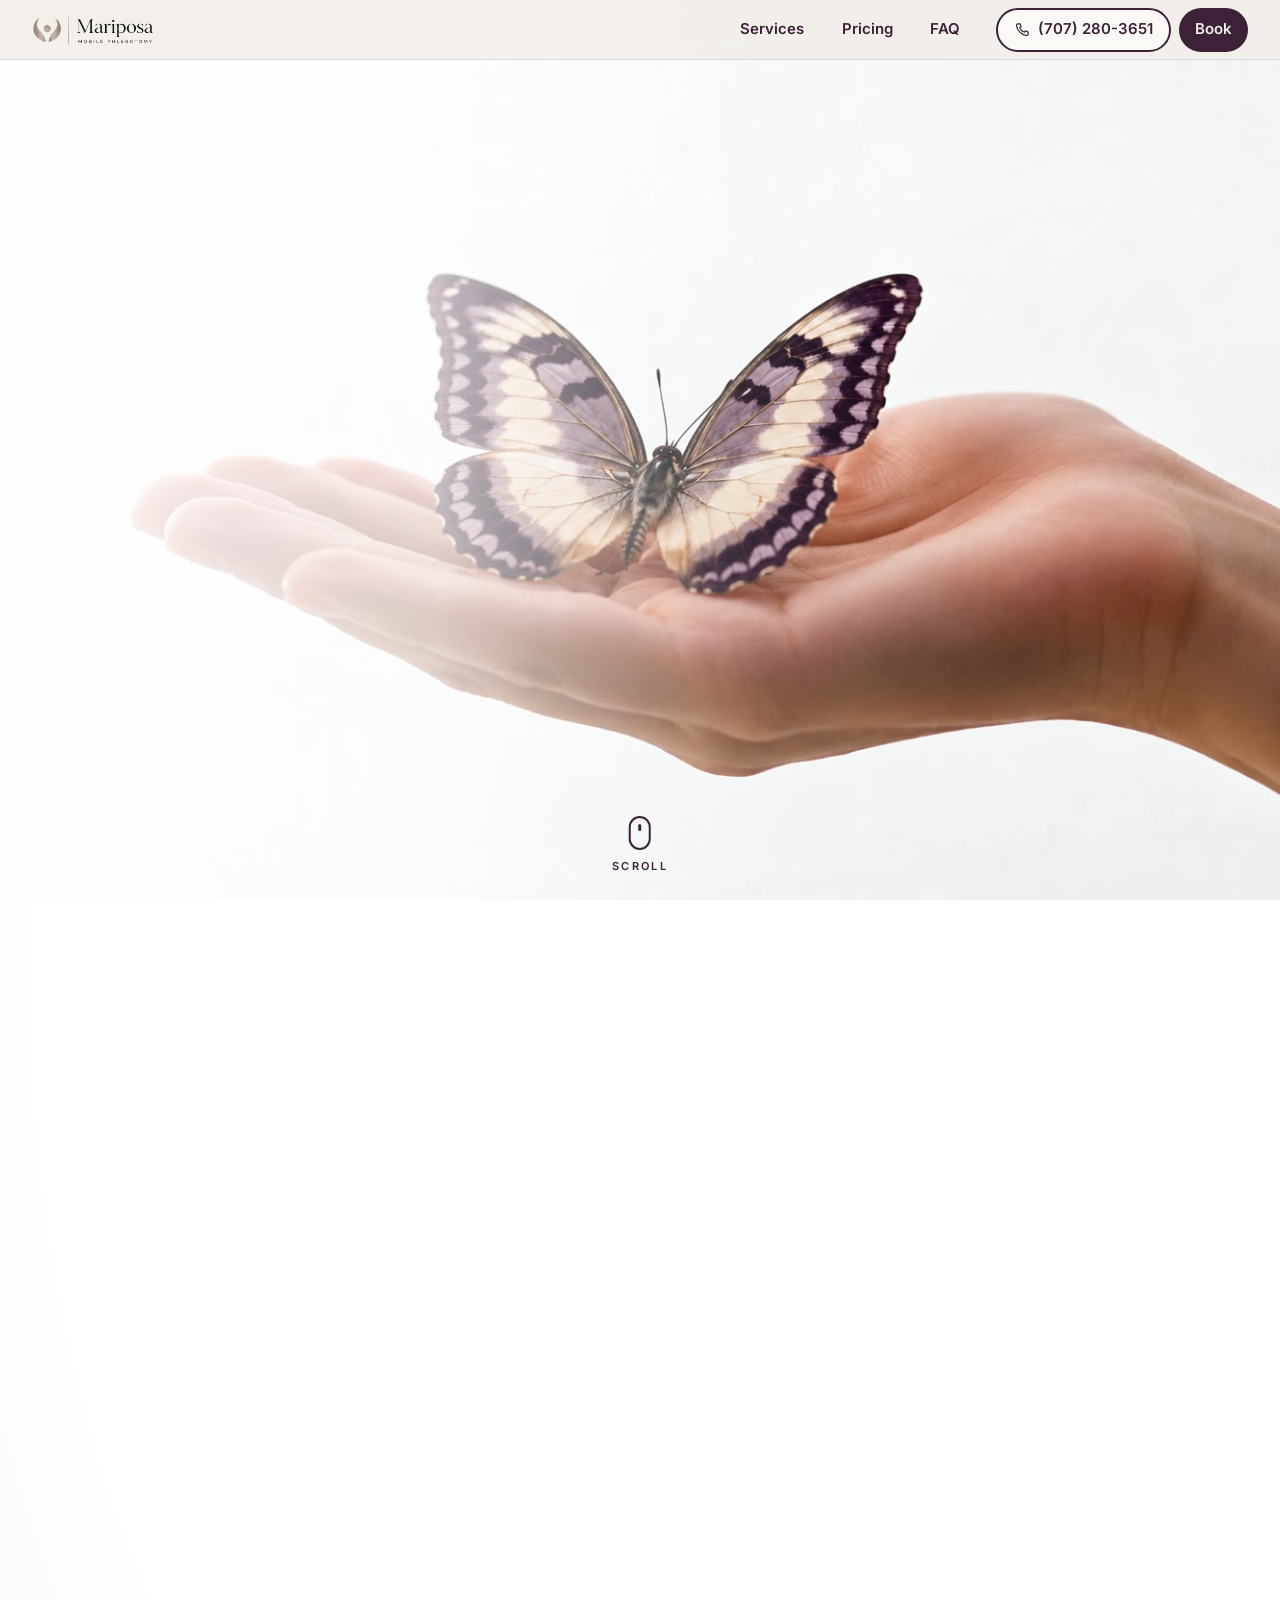
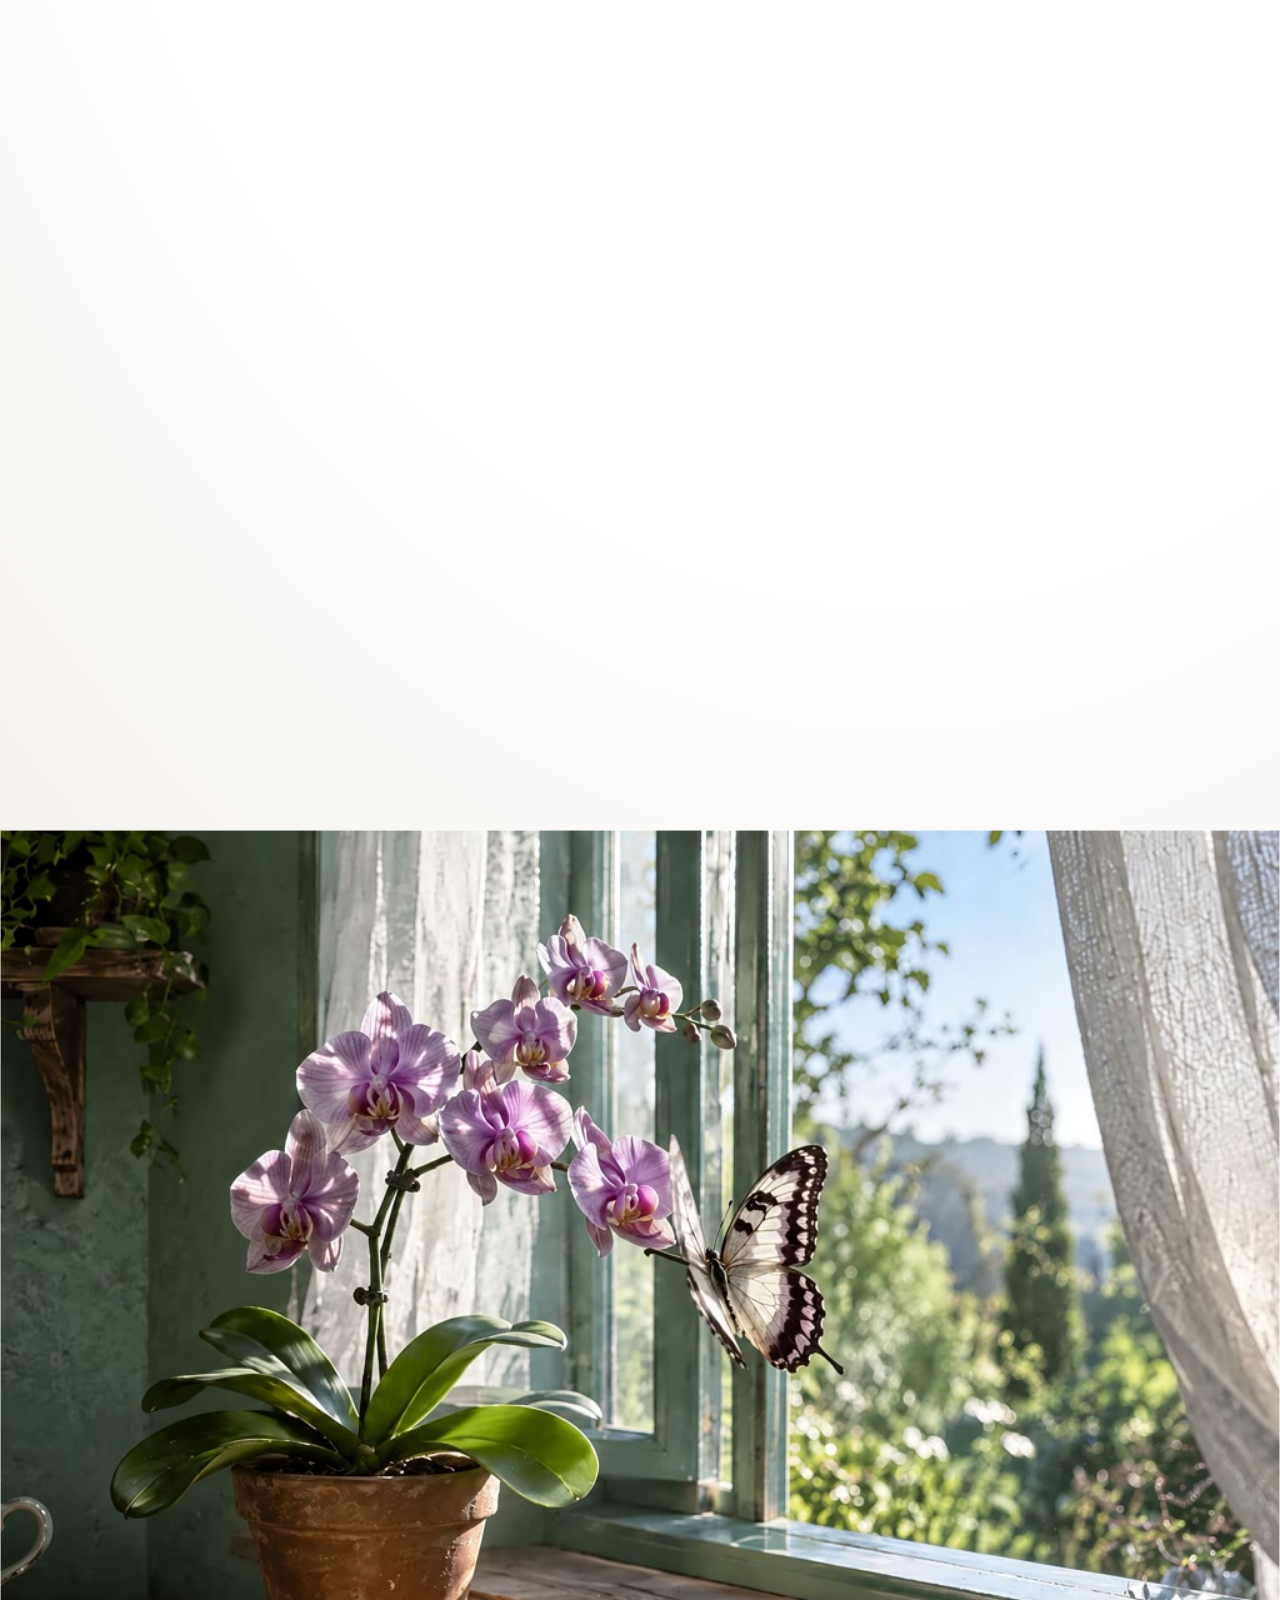
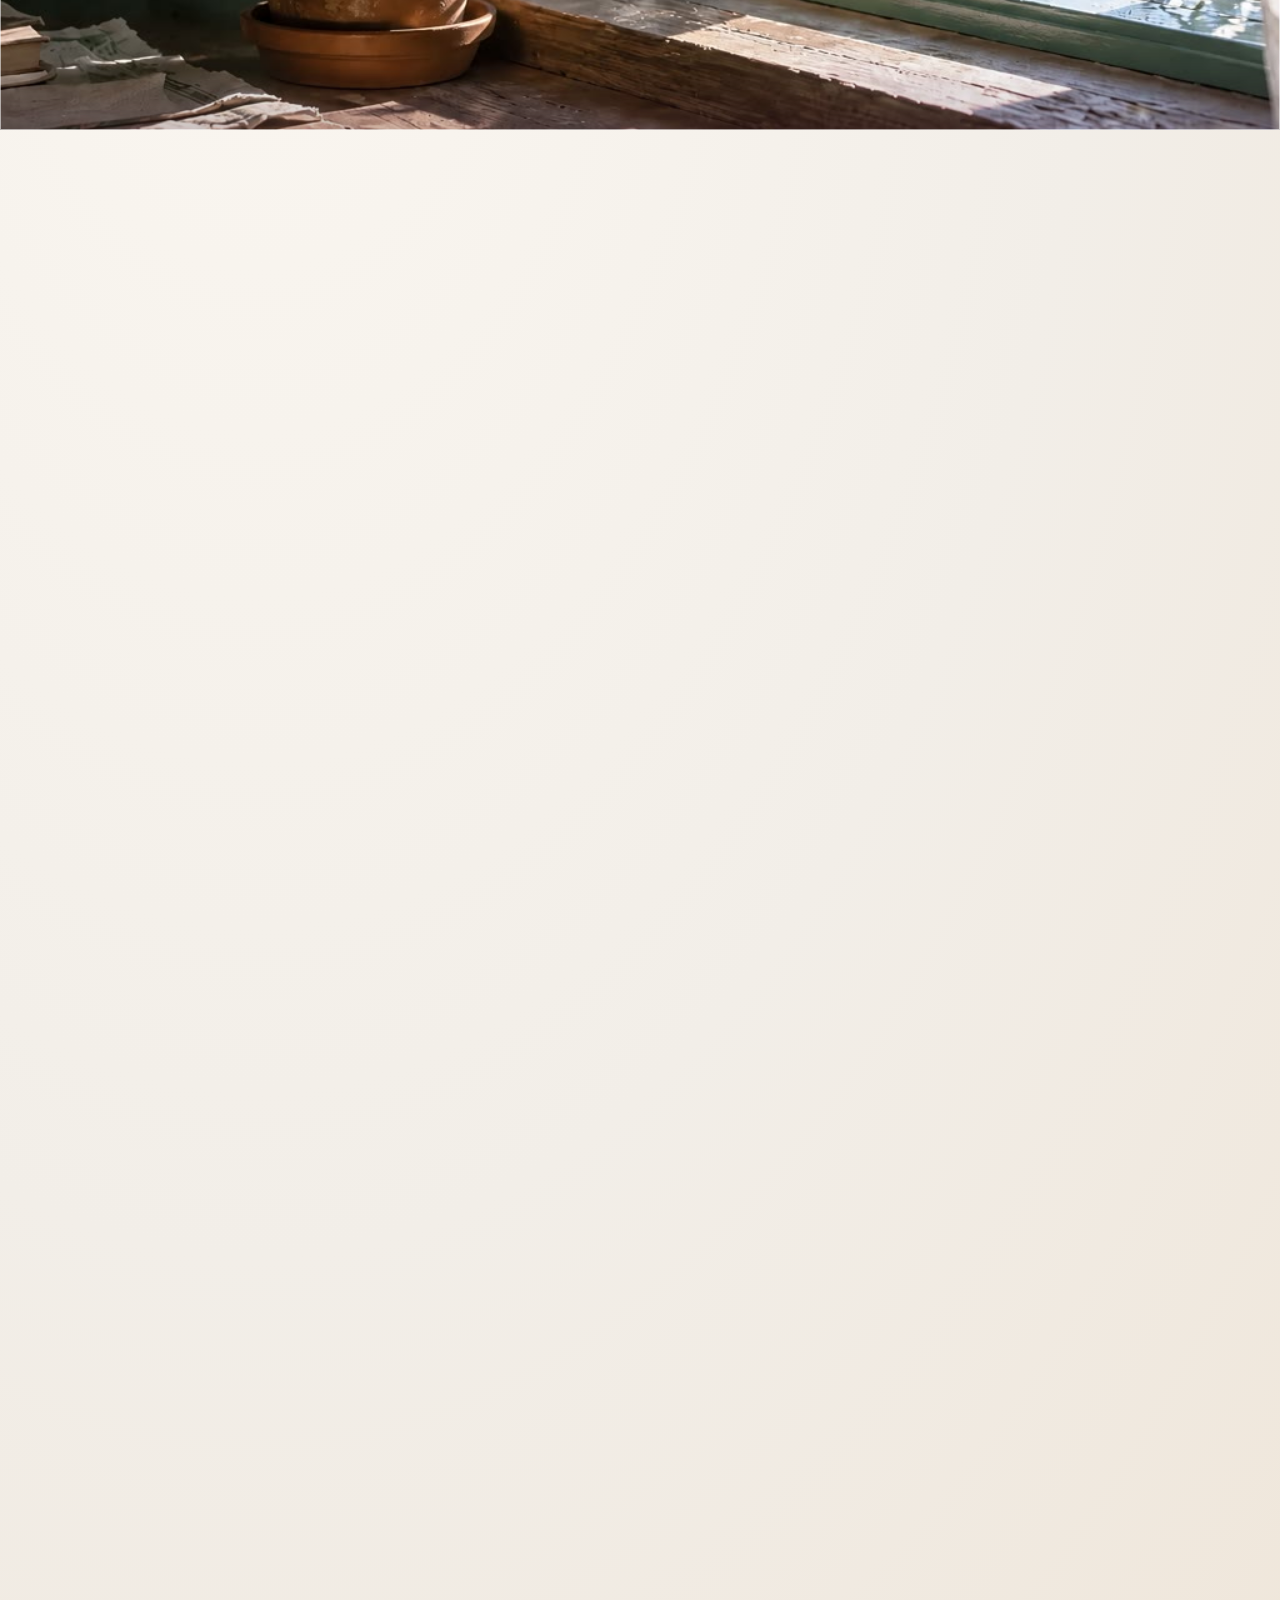
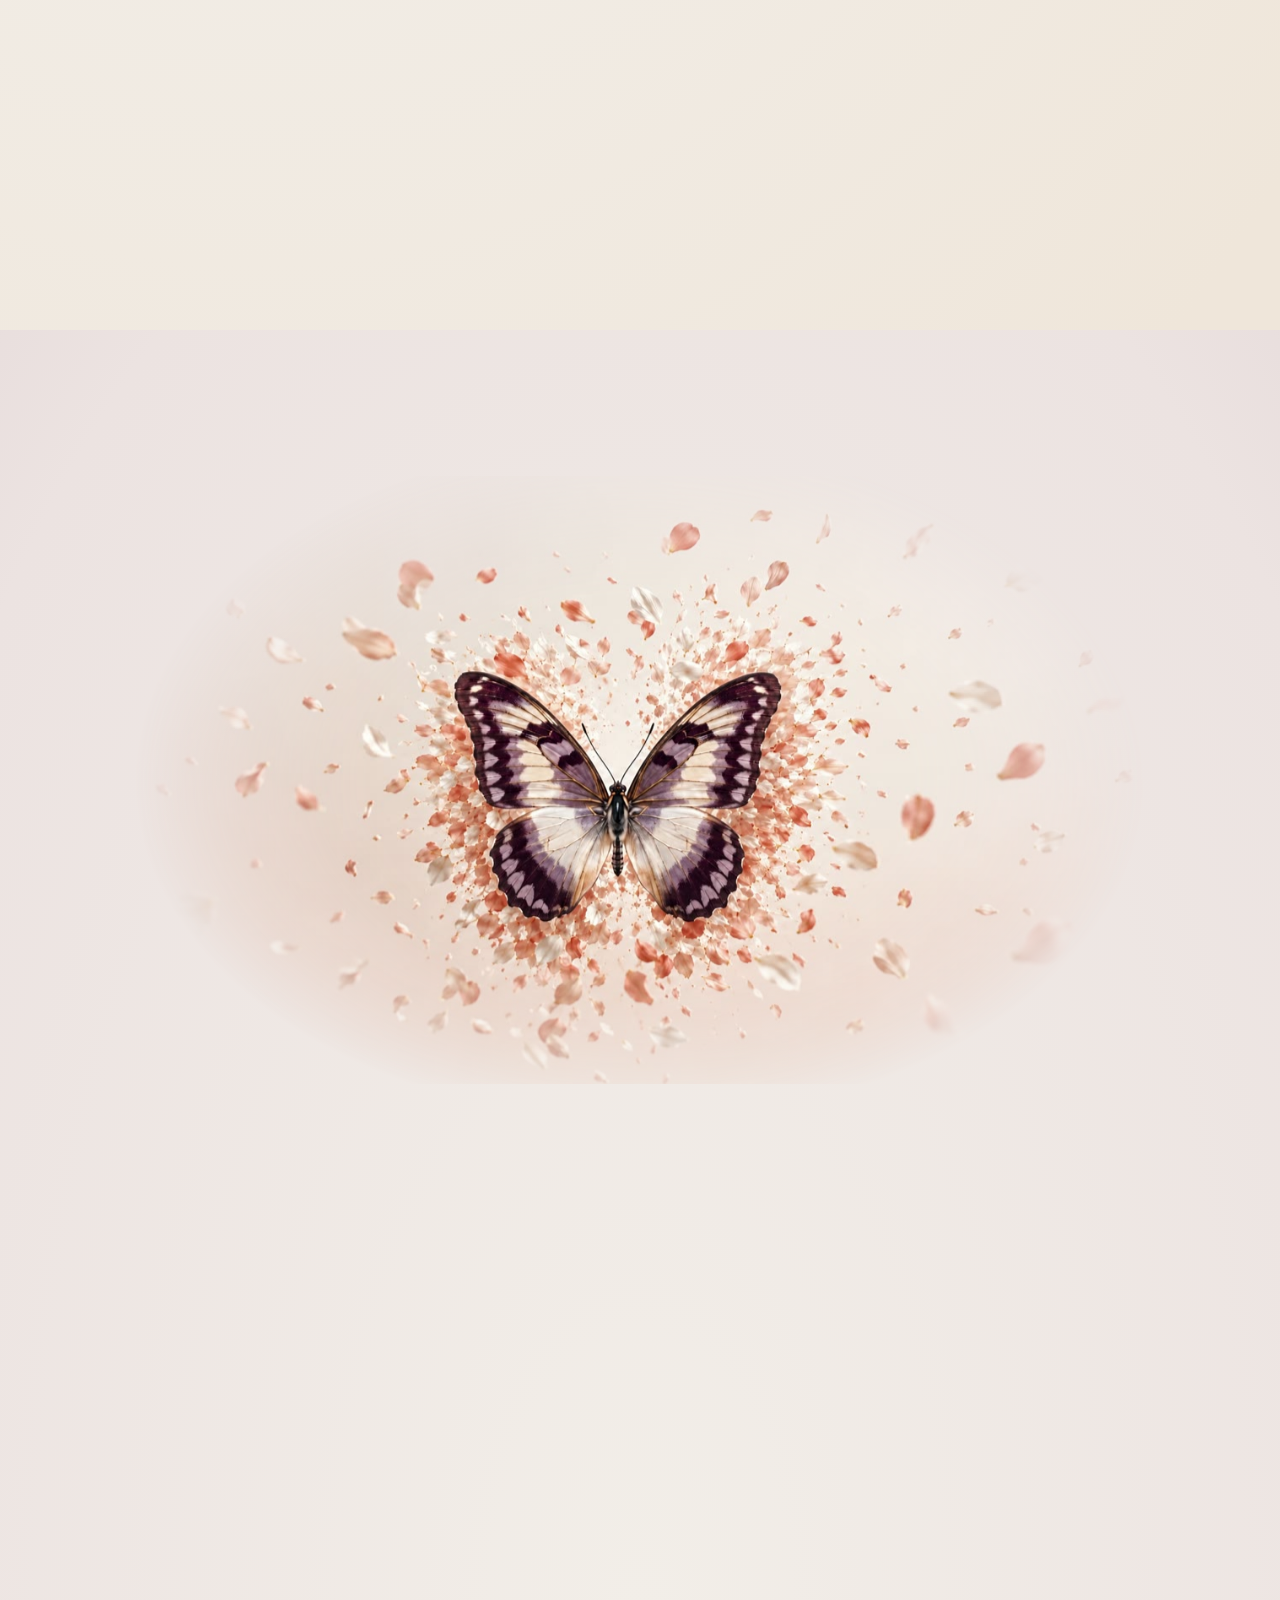
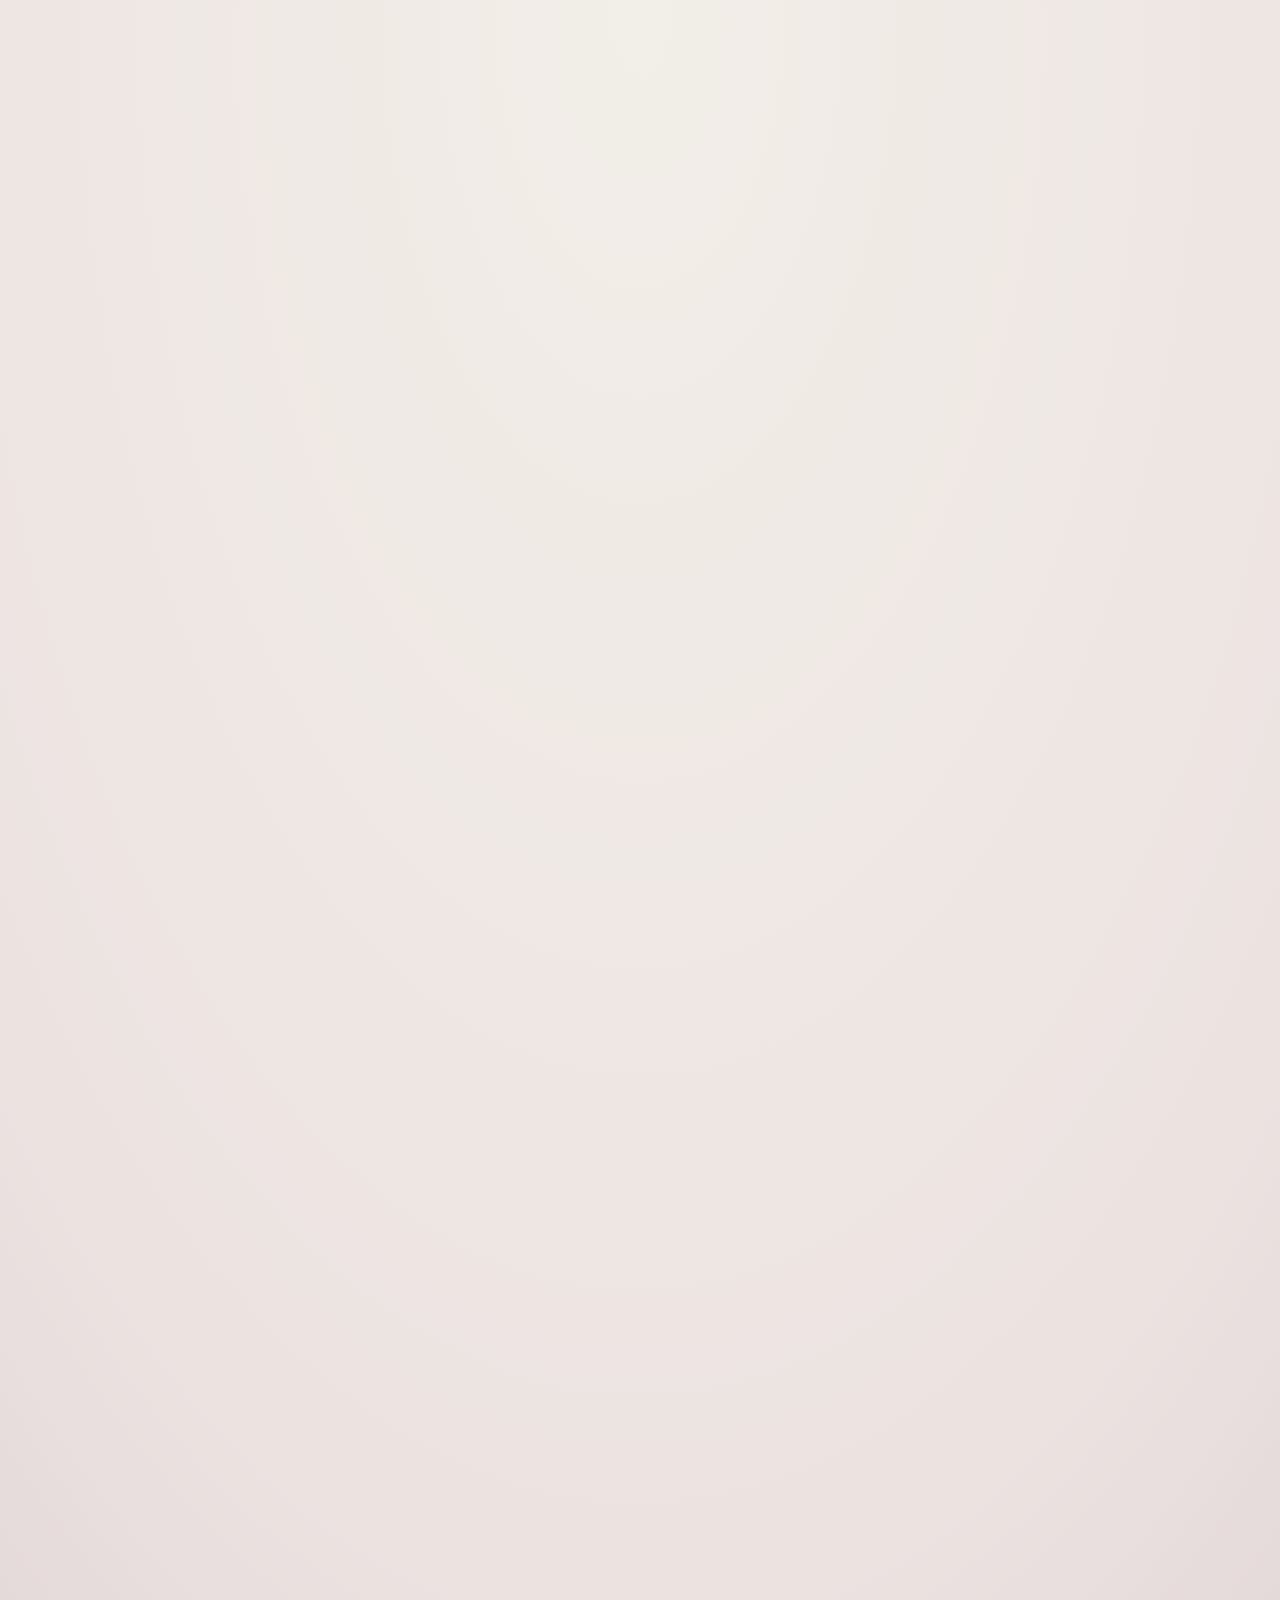
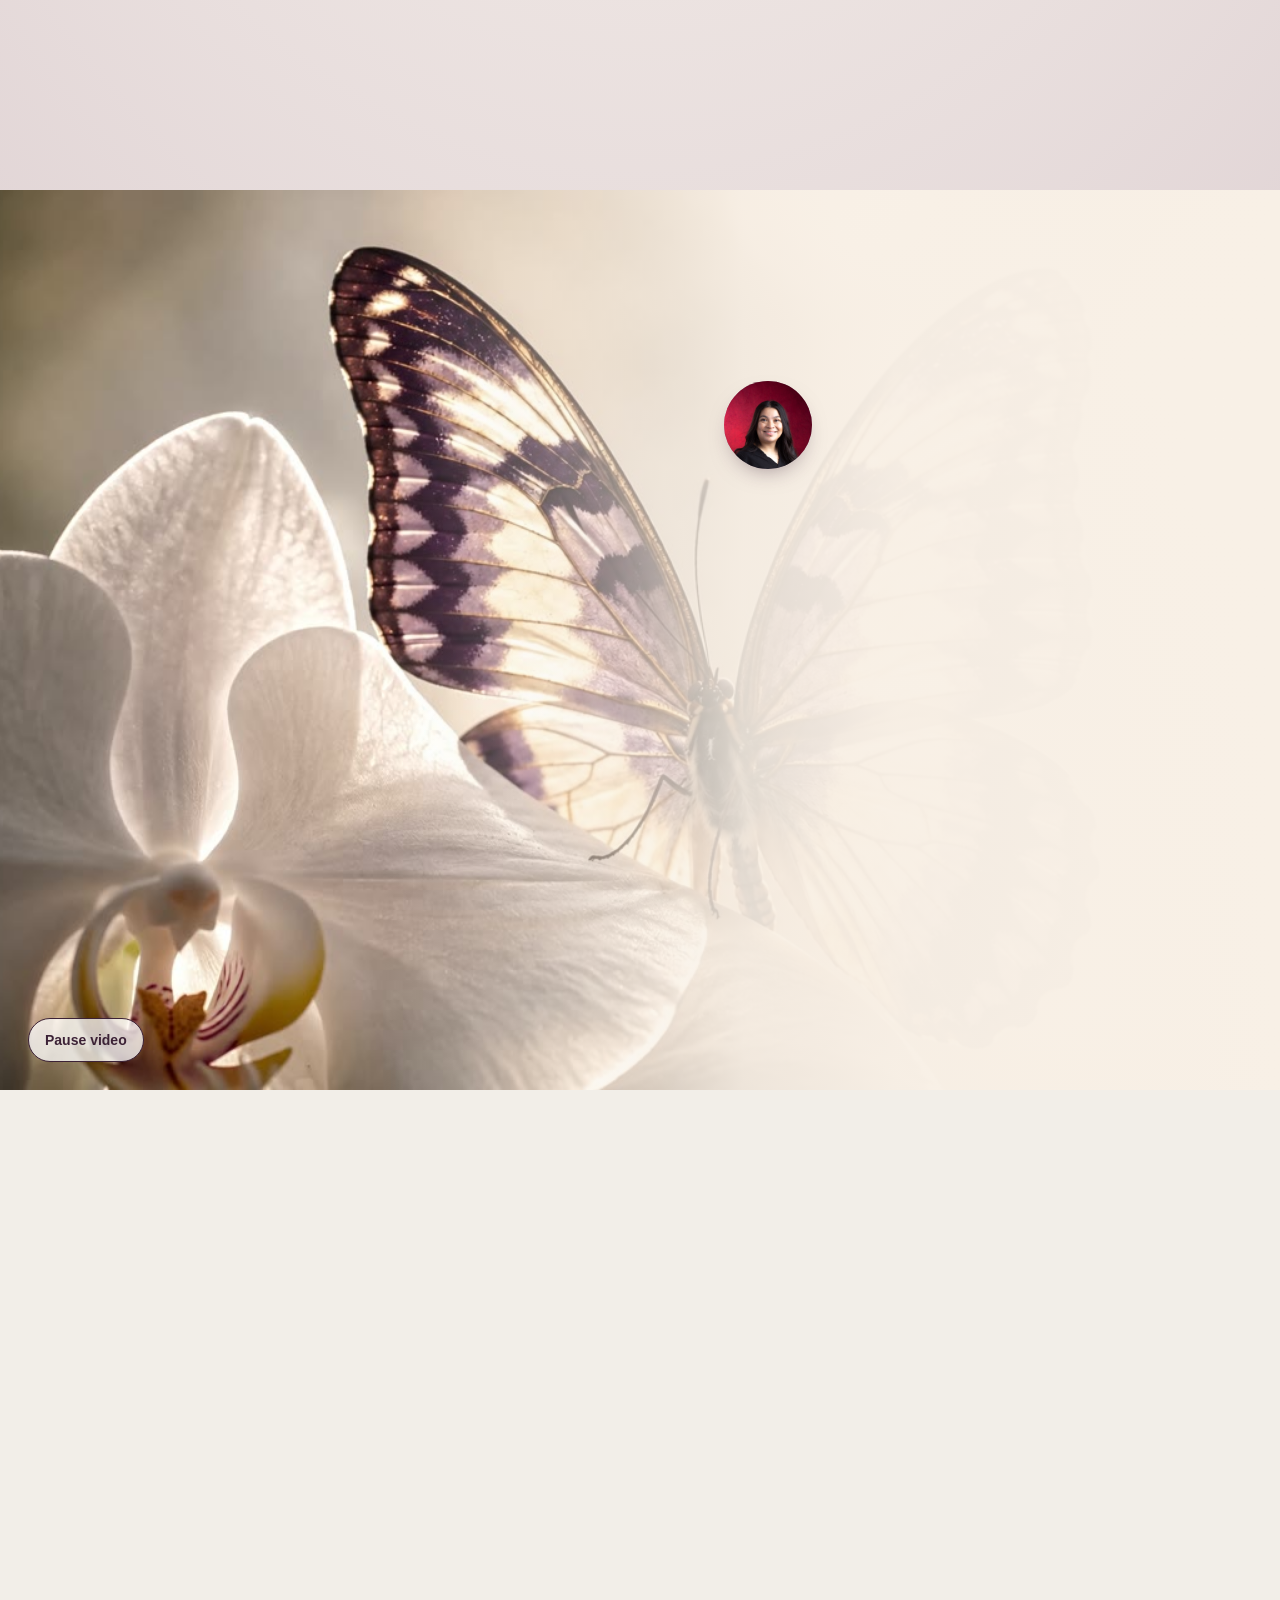
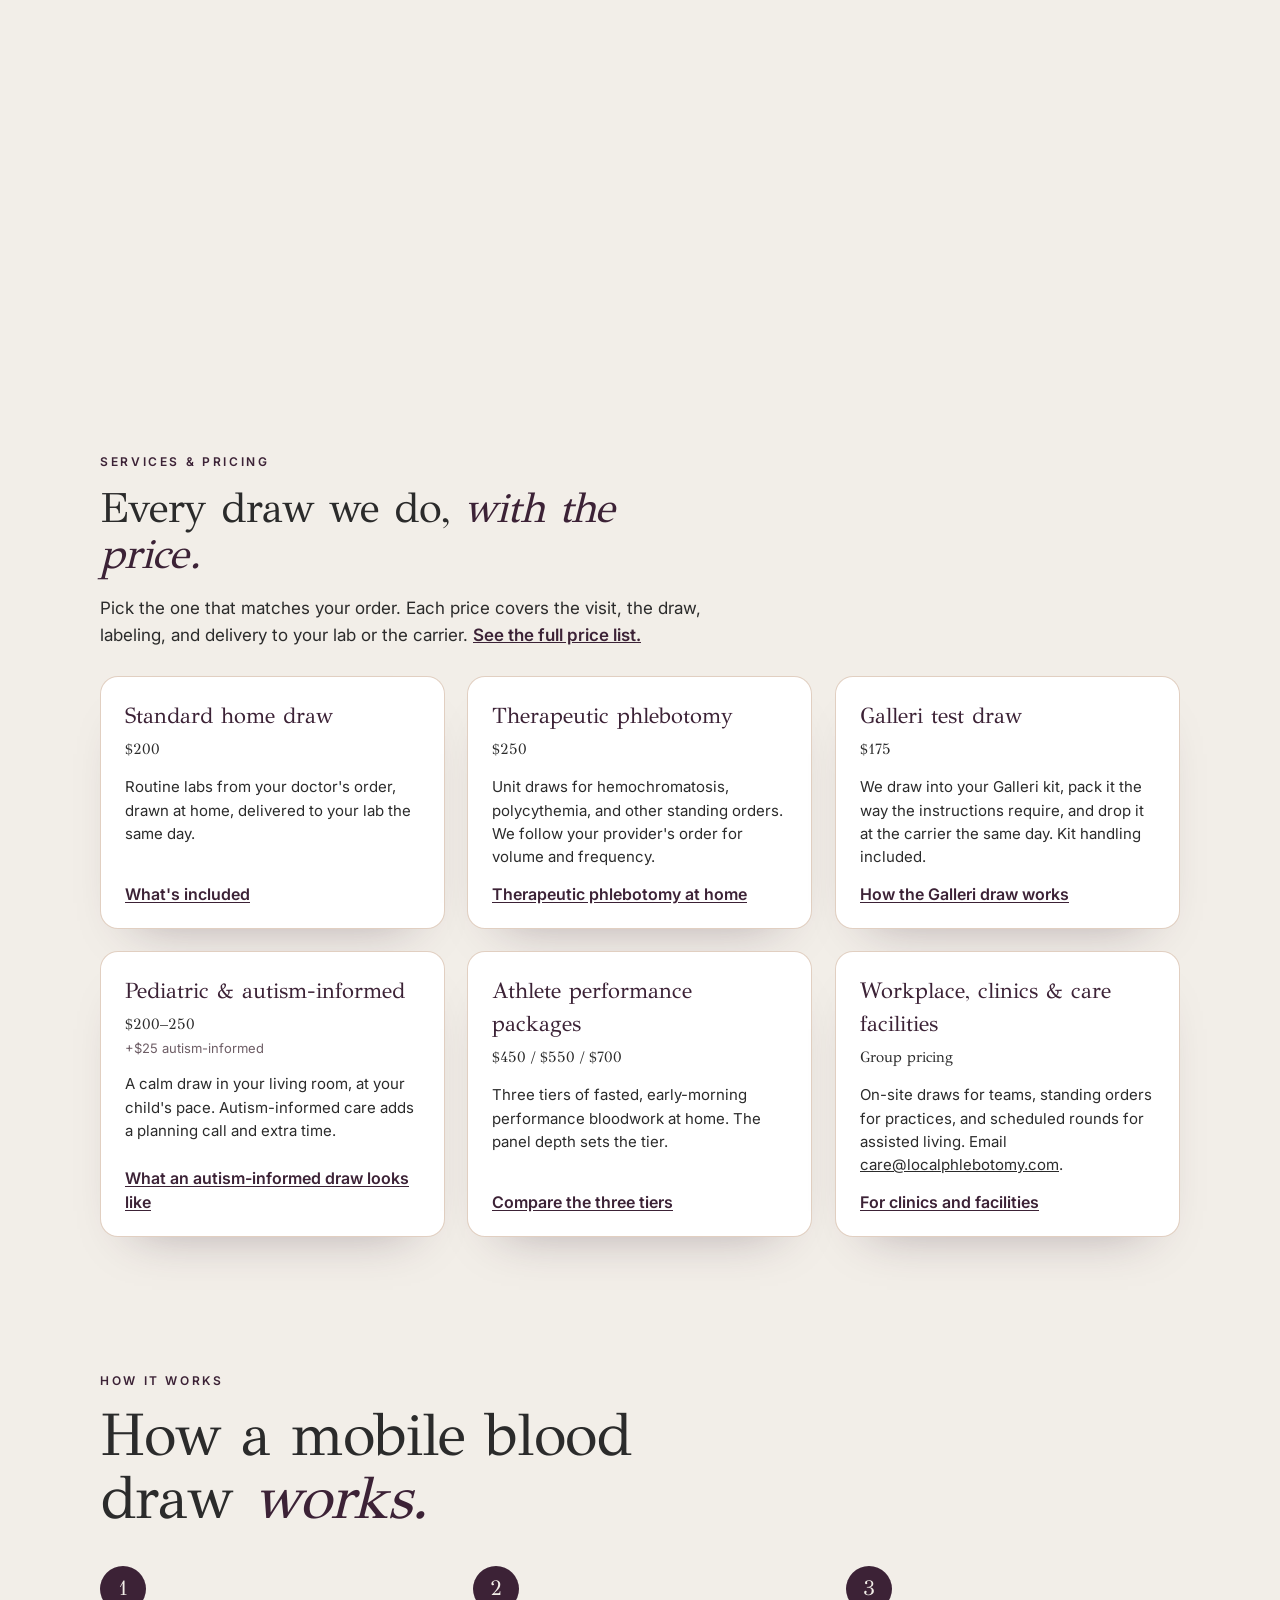
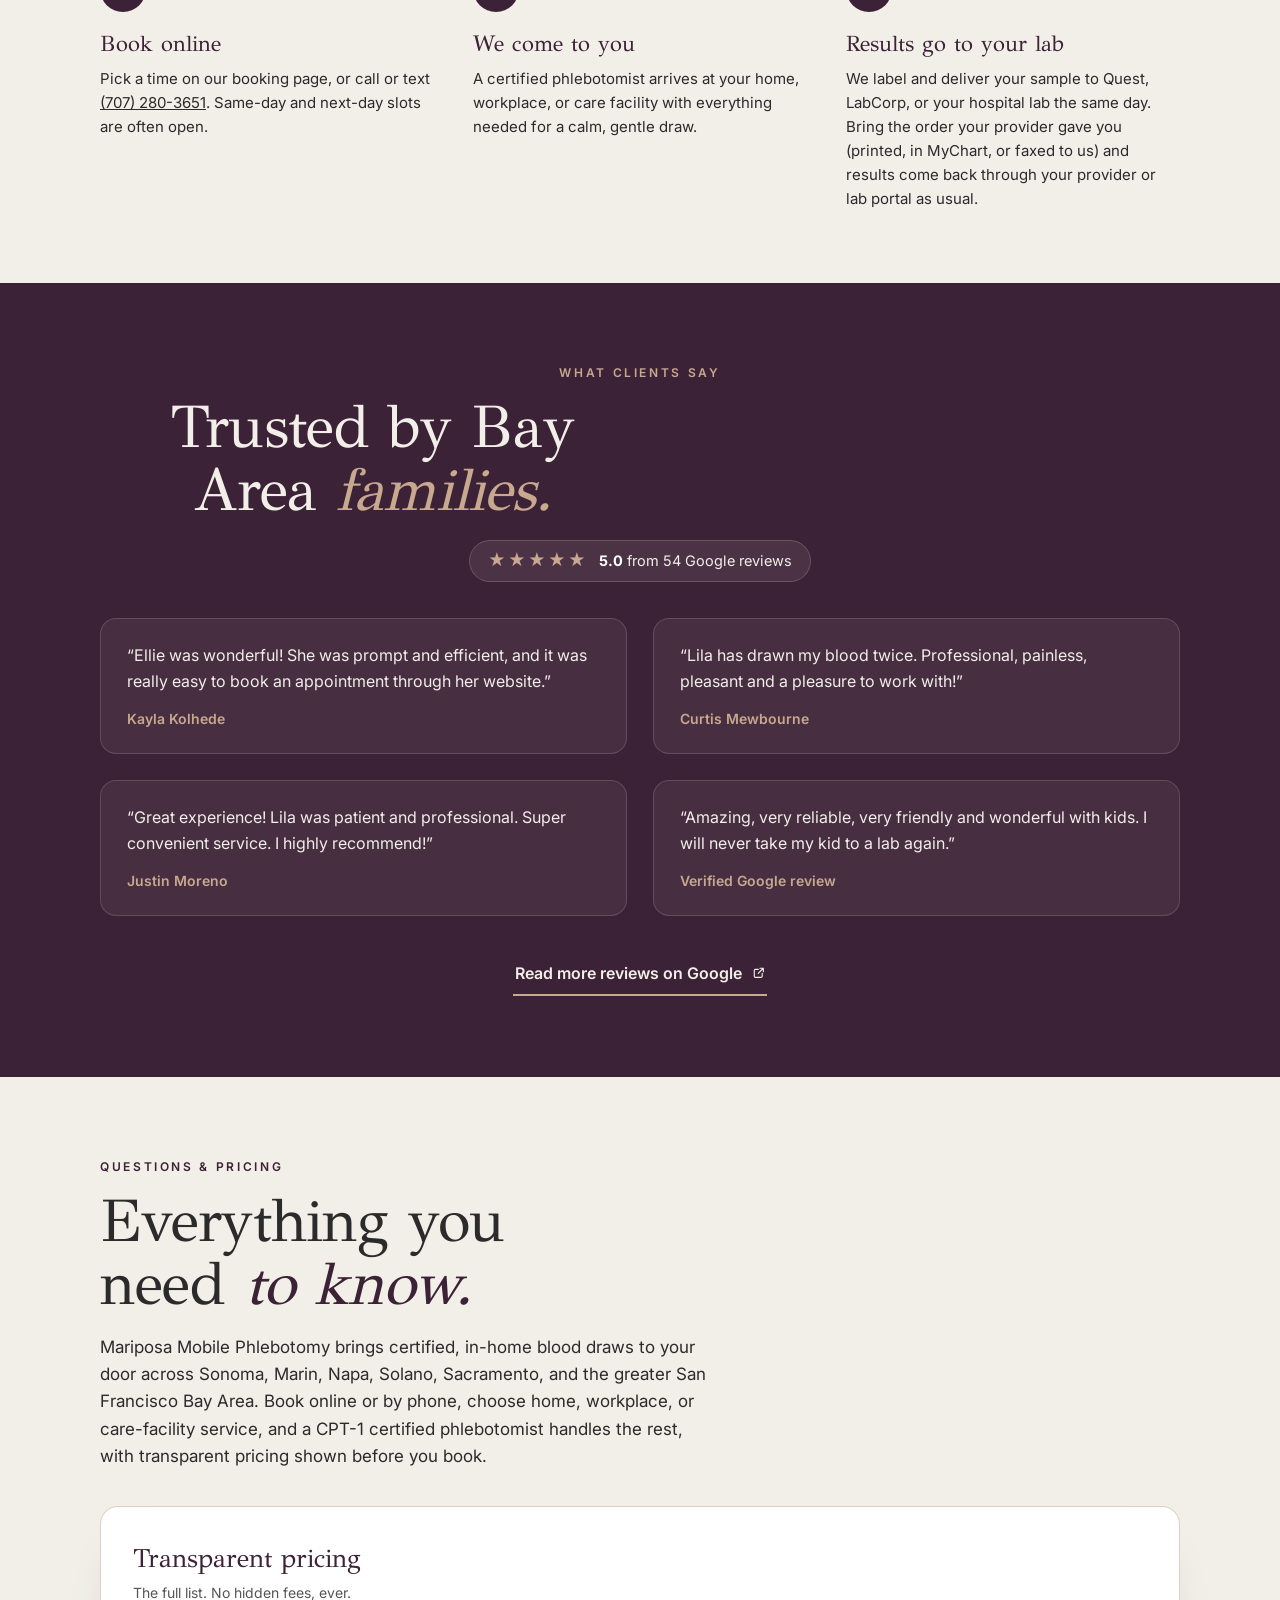
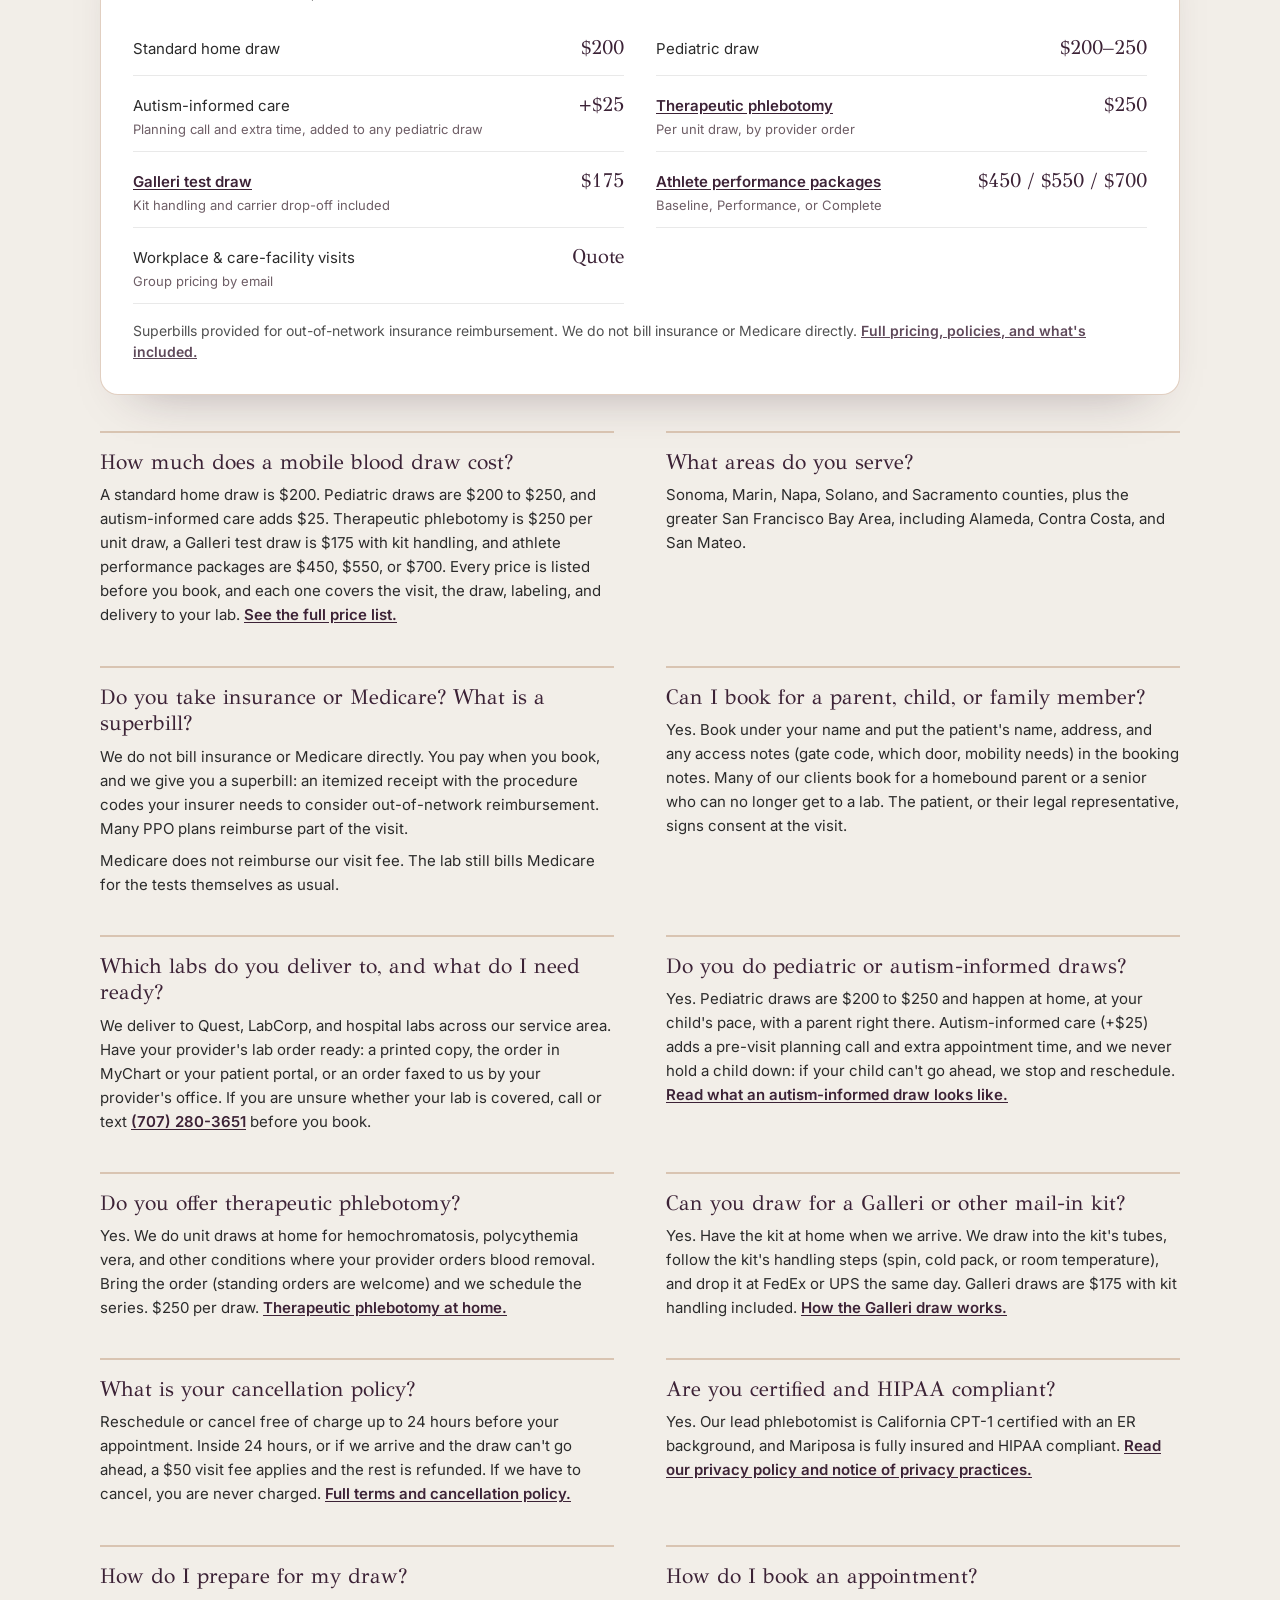
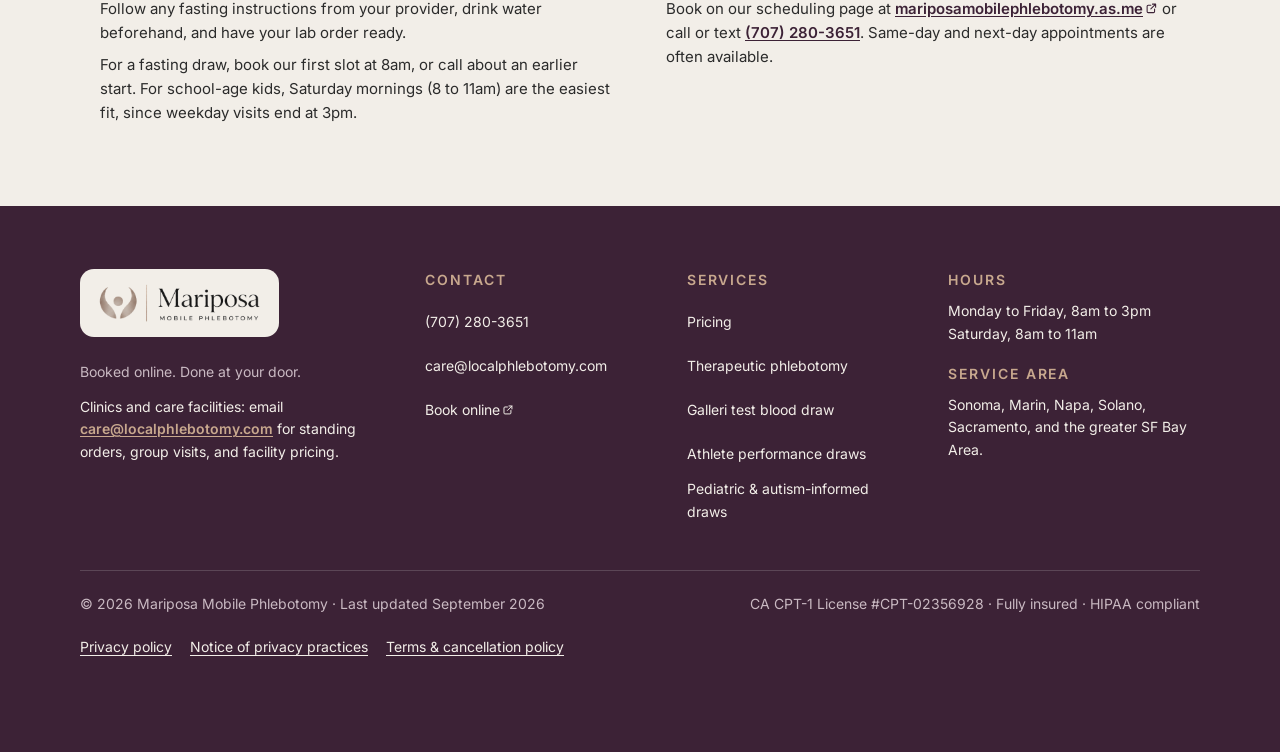
==== commit 81a759ea: "Launch fixes from the September QA sweep, new domain localphlebotomy.com Content (report items 2, 3," ====
--- a/index.html
+++ b/index.html
@@ -6,21 +6,29 @@
 <title>Mobile Phlebotomy in the Bay Area | Mariposa Mobile Phlebotomy</title>
 <meta name="description" content="Certified mobile phlebotomists to your home, workplace, or care facility across Sonoma, Marin, Napa, Solano, and Sacramento. Booked online, done at your door. Same-day and next-day availability. Call or text (707) 280-3651.">
 <meta name="theme-color" content="#3C2236">
-<link rel="icon" type="image/png" sizes="64x64" href="assets/brand/favicon-64.png">
-<link rel="apple-touch-icon" href="assets/brand/favicon-180.png">
+<meta name="robots" content="index, follow, max-image-preview:large, max-snippet:-1">
+<link rel="preload" as="image" href="/assets/hero-butterfly-poster.jpg" fetchpriority="high">
+<link rel="icon" type="image/png" sizes="64x64" href="/assets/brand/favicon-64.png">
+<link rel="apple-touch-icon" href="/assets/brand/favicon-180.png">
 
 <meta property="og:type" content="website">
 <meta property="og:site_name" content="Mariposa Mobile Phlebotomy">
 <meta property="og:title" content="Mobile Blood Draws Across the Bay Area | Mariposa Mobile Phlebotomy">
 <meta property="og:description" content="Compassionate care. Delivered to you. Certified phlebotomists to your home, workplace, or care facility.">
-<meta property="og:image" content="https://www.mariposaphlebotomy.com/assets/hero-butterfly-poster.jpg">
+<meta property="og:image" content="https://localphlebotomy.com/assets/hero-butterfly-poster.jpg">
+<meta property="og:url" content="https://localphlebotomy.com/">
 <meta name="twitter:card" content="summary_large_image">
-
-<link rel="canonical" href="https://www.mariposaphlebotomy.com">
+<meta name="twitter:title" content="Mobile Blood Draws Across the Bay Area | Mariposa Mobile Phlebotomy">
+<meta name="twitter:description" content="Compassionate care. Delivered to you. Certified phlebotomists to your home, workplace, or care facility.">
+<meta name="twitter:image" content="https://localphlebotomy.com/assets/hero-butterfly-poster.jpg">
+
+<link rel="canonical" href="https://localphlebotomy.com/">
 <link rel="preconnect" href="https://fonts.googleapis.com">
 <link rel="preconnect" href="https://fonts.gstatic.com" crossorigin>
 <link href="https://fonts.googleapis.com/css2?family=GFS+Didot&family=Inter:wght@300;400;500;600;700&display=swap" rel="stylesheet">
-
+<link rel="stylesheet" href="/assets/site.css">
+
+<!-- CONFIRM(Ellie Q19): replace the Maps search URL in sameAs with the real Google Business Profile URL -->
 <script type="application/ld+json">
 {
   "@context": "https://schema.org",
@@ -29,15 +37,17 @@
   "description": "Certified mobile phlebotomists providing in-home, workplace, and care-facility blood draws across Sonoma, Marin, Napa, Solano, Sacramento, and the greater San Francisco Bay Area.",
   "slogan": "Booked online. Done at your door.",
   "telephone": "+17072803651",
-  "url": "https://www.mariposaphlebotomy.com",
-  "image": "https://www.mariposaphlebotomy.com/assets/hero-butterfly-poster.jpg",
+  "email": "care@localphlebotomy.com",
+  "url": "https://localphlebotomy.com/",
+  "image": "https://localphlebotomy.com/assets/hero-butterfly-poster.jpg",
   "priceRange": "$200-$700",
   "medicalSpecialty": "Phlebotomy",
   "address": {"@type": "PostalAddress", "addressLocality": "Rohnert Park", "addressRegion": "CA", "postalCode": "94928", "addressCountry": "US"},
   "geo": {"@type": "GeoCoordinates", "latitude": 38.3396, "longitude": -122.7011},
   "areaServed": ["Sonoma County CA","Marin County CA","Napa County CA","Solano County CA","Sacramento County CA","San Francisco Bay Area CA"],
-  "sameAs": ["https://nextdoor.com/pages/mariposa-mobile-phlebotomy/"],
+  "sameAs": ["https://nextdoor.com/pages/mariposa-mobile-phlebotomy/","https://www.google.com/maps/search/?api=1&query=Mariposa+Mobile+Phlebotomy+Rohnert+Park"],
   "founder": {"@type": "Person", "name": "Arely Arango Ramos", "jobTitle": "CPT-1 Certified Phlebotomist", "sameAs": ["https://www.linkedin.com/in/ellie-arango-b56413153/"]},
+  "employee": [{"@type": "Person", "name": "Lila", "jobTitle": "Phlebotomist"}],
   "openingHoursSpecification": [
     {"@type": "OpeningHoursSpecification", "dayOfWeek": ["Monday","Tuesday","Wednesday","Thursday","Friday"], "opens": "08:00", "closes": "15:00"},
     {"@type": "OpeningHoursSpecification", "dayOfWeek": "Saturday", "opens": "08:00", "closes": "11:00"}
@@ -57,12 +67,16 @@
   "serviceType": "Mobile phlebotomy / in-home blood draw",
   "provider": {"@type": "MedicalBusiness", "name": "Mariposa Mobile Phlebotomy", "telephone": "+17072803651"},
   "areaServed": ["Sonoma County","Marin County","Napa County","Solano County","Sacramento County","San Francisco Bay Area"],
-  "offers": {"@type": "Offer", "priceCurrency": "USD", "price": "200", "description": "In-home blood draws starting at $200"},
+  "offers": {"@type": "Offer", "priceCurrency": "USD", "priceSpecification": {"@type": "PriceSpecification", "minPrice": "175", "maxPrice": "700", "priceCurrency": "USD"}, "description": "In-home blood draws from $175 (Galleri kit draw) and $200 (standard draw) to $700 (athlete Complete package)"},
   "hasOfferCatalog": {"@type": "OfferCatalog", "name": "Mobile phlebotomy services", "itemListElement": [
     {"@type": "Offer", "itemOffered": {"@type": "Service", "name": "Home blood draws"}},
     {"@type": "Offer", "itemOffered": {"@type": "Service", "name": "Workplace & office draws"}},
     {"@type": "Offer", "itemOffered": {"@type": "Service", "name": "Specialty & functional labs (Genova, Boston Heart, Galleri)"}},
-    {"@type": "Offer", "itemOffered": {"@type": "Service", "name": "Care facility & assisted living draws"}}
+    {"@type": "Offer", "itemOffered": {"@type": "Service", "name": "Care facility & assisted living draws"}},
+    {"@type": "Offer", "price": "250", "priceCurrency": "USD", "url": "https://localphlebotomy.com/therapeutic-phlebotomy/", "itemOffered": {"@type": "Service", "name": "Therapeutic phlebotomy"}},
+    {"@type": "Offer", "price": "175", "priceCurrency": "USD", "url": "https://localphlebotomy.com/galleri-test-blood-draw/", "itemOffered": {"@type": "Service", "name": "Galleri test blood draw"}},
+    {"@type": "Offer", "priceSpecification": {"@type": "PriceSpecification", "minPrice": "200", "maxPrice": "250", "priceCurrency": "USD"}, "url": "https://localphlebotomy.com/pediatric-blood-draws/", "itemOffered": {"@type": "Service", "name": "Pediatric & autism-informed draws"}},
+    {"@type": "Offer", "priceSpecification": {"@type": "PriceSpecification", "minPrice": "450", "maxPrice": "700", "priceCurrency": "USD"}, "url": "https://localphlebotomy.com/athlete-blood-draws/", "itemOffered": {"@type": "Service", "name": "Athlete performance packages"}}
   ]}
 }
 </script>
@@ -71,67 +85,35 @@
   "@context": "https://schema.org",
   "@type": "FAQPage",
   "mainEntity": [
-    {"@type": "Question", "name": "How much does a mobile blood draw cost?", "acceptedAnswer": {"@type": "Answer", "text": "In-home draws start at $200. A standard draw is $200 and pediatric draws are $200 to $250. Autism-informed care adds $25, and athlete performance packages run $450 to $700. Every price is shown before you book, with no hidden fees."}},
-    {"@type": "Question", "name": "What areas do you serve?", "acceptedAnswer": {"@type": "Answer", "text": "We serve Sonoma, Marin, Napa, Solano, and Sacramento counties, plus the greater San Francisco Bay Area, including Alameda, Contra Costa, and San Mateo."}},
-    {"@type": "Question", "name": "Do you take my insurance?", "acceptedAnswer": {"@type": "Answer", "text": "We do not bill insurance directly, but we provide a detailed superbill you can submit to your insurer for out-of-network reimbursement."}},
-    {"@type": "Question", "name": "Are you certified and HIPAA compliant?", "acceptedAnswer": {"@type": "Answer", "text": "Yes. Our lead phlebotomist is California CPT-1 certified with an ER background, and Mariposa is fully insured and HIPAA compliant."}},
-    {"@type": "Question", "name": "Do you do pediatric or autism-informed draws?", "acceptedAnswer": {"@type": "Answer", "text": "Yes. We offer gentle pediatric draws and autism-informed, sensory-aware care in the comfort of home, using calming techniques to reduce needle anxiety."}},
-    {"@type": "Question", "name": "How do I book an appointment?", "acceptedAnswer": {"@type": "Answer", "text": "Book online at mariposamobilephlebotomy.as.me or call or text (707) 280-3651. Same-day and next-day appointments are often available."}}
+    {"@type": "Question", "name": "How much does a mobile blood draw cost?", "acceptedAnswer": {"@type": "Answer", "text": "A standard home draw is $200. Pediatric draws are $200 to $250, and autism-informed care adds $25. Therapeutic phlebotomy is $250 per unit draw, a Galleri test draw is $175 with kit handling, and athlete performance packages are $450, $550, or $700. Every price is listed before you book, and each one covers the visit, the draw, labeling, and delivery to your lab. See the full price list."}},
+    {"@type": "Question", "name": "What areas do you serve?", "acceptedAnswer": {"@type": "Answer", "text": "Sonoma, Marin, Napa, Solano, and Sacramento counties, plus the greater San Francisco Bay Area, including Alameda, Contra Costa, and San Mateo."}},
+    {"@type": "Question", "name": "Do you take insurance or Medicare? What is a superbill?", "acceptedAnswer": {"@type": "Answer", "text": "We do not bill insurance or Medicare directly. You pay when you book, and we give you a superbill: an itemized receipt with the procedure codes your insurer needs to consider out-of-network reimbursement. Many PPO plans reimburse part of the visit. Medicare does not reimburse our visit fee. The lab still bills Medicare for the tests themselves as usual."}},
+    {"@type": "Question", "name": "Can I book for a parent, child, or family member?", "acceptedAnswer": {"@type": "Answer", "text": "Yes. Book under your name and put the patient's name, address, and any access notes (gate code, which door, mobility needs) in the booking notes. Many of our clients book for a homebound parent or a senior who can no longer get to a lab. The patient, or their legal representative, signs consent at the visit."}},
+    {"@type": "Question", "name": "Which labs do you deliver to, and what do I need ready?", "acceptedAnswer": {"@type": "Answer", "text": "We deliver to Quest, LabCorp, and hospital labs across our service area. Have your provider's lab order ready: a printed copy, the order in MyChart or your patient portal, or an order faxed to us by your provider's office. If you are unsure whether your lab is covered, call or text (707) 280-3651 before you book."}},
+    {"@type": "Question", "name": "Do you do pediatric or autism-informed draws?", "acceptedAnswer": {"@type": "Answer", "text": "Yes. Pediatric draws are $200 to $250 and happen at home, at your child's pace, with a parent right there. Autism-informed care (+$25) adds a pre-visit planning call and extra appointment time, and we never hold a child down: if your child can't go ahead, we stop and reschedule. Read what an autism-informed draw looks like."}},
+    {"@type": "Question", "name": "Do you offer therapeutic phlebotomy?", "acceptedAnswer": {"@type": "Answer", "text": "Yes. We do unit draws at home for hemochromatosis, polycythemia vera, and other conditions where your provider orders blood removal. Bring the order (standing orders are welcome) and we schedule the series. $250 per draw. Therapeutic phlebotomy at home."}},
+    {"@type": "Question", "name": "Can you draw for a Galleri or other mail-in kit?", "acceptedAnswer": {"@type": "Answer", "text": "Yes. Have the kit at home when we arrive. We draw into the kit's tubes, follow the kit's handling steps (spin, cold pack, or room temperature), and drop it at FedEx or UPS the same day. Galleri draws are $175 with kit handling included. How the Galleri draw works."}},
+    {"@type": "Question", "name": "What is your cancellation policy?", "acceptedAnswer": {"@type": "Answer", "text": "Reschedule or cancel free of charge up to 24 hours before your appointment. Inside 24 hours, or if we arrive and the draw can't go ahead, a $50 visit fee applies and the rest is refunded. If we have to cancel, you are never charged. Full terms and cancellation policy."}},
+    {"@type": "Question", "name": "Are you certified and HIPAA compliant?", "acceptedAnswer": {"@type": "Answer", "text": "Yes. Our lead phlebotomist is California CPT-1 certified with an ER background, and Mariposa is fully insured and HIPAA compliant. Read our privacy policy and notice of privacy practices."}},
+    {"@type": "Question", "name": "How do I prepare for my draw?", "acceptedAnswer": {"@type": "Answer", "text": "Follow any fasting instructions from your provider, drink water beforehand, and have your lab order ready. For a fasting draw, book our first slot at 8am, or call about an earlier start. For school-age kids, Saturday mornings (8 to 11am) are the easiest fit, since weekday visits end at 3pm."}},
+    {"@type": "Question", "name": "How do I book an appointment?", "acceptedAnswer": {"@type": "Answer", "text": "Book on our scheduling page at mariposamobilephlebotomy.as.me or call or text (707) 280-3651. Same-day and next-day appointments are often available."}}
   ]
 }
 </script>
 
+<script type="application/ld+json">
+{
+  "@context": "https://schema.org",
+  "@type": "WebSite",
+  "name": "Mariposa Mobile Phlebotomy",
+  "url": "https://localphlebotomy.com/",
+  "inLanguage": "en-US",
+  "publisher": {"@type": "MedicalBusiness", "name": "Mariposa Mobile Phlebotomy", "telephone": "+17072803651", "url": "https://localphlebotomy.com/"}
+}
+</script>
 <script>document.documentElement.classList.add('js');</script>
 
 <style>
-  :root{
-    /* Mariposa brand palette (exact) */
-    --plum:#3C2236;      /* primary brand / premium trust */
-    --mauve:#A18B97;     /* secondary / empathy */
-    --ivory:#F2EEE8;     /* primary background */
-    --charcoal:#2B2B2B;  /* text / clinical clarity */
-    --brass:#C8A88E;     /* accent / premium detail */
-    --muted:#6E5E66;     /* legible secondary text */
-    --white:#FFFFFF;
-    --radius:14px;
-    --ease:cubic-bezier(.22,.61,.36,1);
-  }
-
-  *{box-sizing:border-box;margin:0;padding:0}
-  html{-webkit-text-size-adjust:100%}
-  body{
-    font-family:"Inter",system-ui,-apple-system,Segoe UI,Roboto,sans-serif;
-    color:var(--charcoal);
-    background:var(--ivory);
-    line-height:1.5;
-    -webkit-font-smoothing:antialiased;
-  }
-  a{color:inherit}
-
-  /* accessibility: visible keyboard focus (brand-legible on both grounds) */
-  :focus-visible{outline:3px solid var(--plum);outline-offset:3px}
-  .site-footer a:focus-visible,.book-fab:focus-visible,.btn--primary:focus-visible,.skip-link:focus-visible{outline-color:var(--brass)}
-
-  /* skip link */
-  .skip-link{position:fixed;left:14px;top:-70px;z-index:120;background:var(--plum);color:var(--ivory);
-    font-weight:600;font-size:15px;padding:12px 18px;border-radius:10px;text-decoration:none;
-    transition:top .2s var(--ease)}
-  .skip-link:focus{top:14px}
-
-  /* persistent booking button (fades in past the hero) */
-  .book-fab{position:fixed;right:clamp(16px,3vw,28px);bottom:clamp(16px,3vw,28px);z-index:110;
-    display:inline-flex;align-items:center;gap:8px;min-height:52px;padding:0 22px;border-radius:999px;
-    background:var(--plum);color:var(--ivory);font-weight:600;font-size:15px;text-decoration:none;
-    box-shadow:0 14px 34px -12px rgba(60,34,54,.7);
-    opacity:0;visibility:hidden;transform:translateY(14px);
-    transition:opacity .3s var(--ease),transform .3s var(--ease),background .25s var(--ease),color .25s var(--ease)}
-  .book-fab.show{opacity:1;visibility:visible;transform:none}
-  .book-fab:hover{background:var(--brass);color:var(--plum)}
-  /* over a plum-colored section, flip to an ivory pill so it stays visible */
-  .book-fab--onplum{background:var(--ivory);color:var(--plum);box-shadow:0 14px 34px -12px rgba(0,0,0,.55)}
-  .book-fab--onplum:hover{background:var(--brass);color:var(--plum)}
-  .book-fab svg{width:18px;height:18px;flex:none}
-
   /* ---------- HERO ---------- */
   .hero{
     position:relative;
@@ -147,6 +129,7 @@
     overflow:hidden;
     display:flex;
     align-items:center;
+    padding-top:var(--nav-h);
   }
   .hero__video{
     position:absolute;
@@ -209,48 +192,6 @@
     font-size:clamp(18px,1.8vw,23px);
     margin-bottom:.5rem;
   }
-
-  .cta{
-    display:flex;
-    flex-wrap:wrap;
-    align-items:center;
-    gap:16px;
-    margin-top:clamp(26px,4vh,40px);
-    will-change:transform,opacity;
-  }
-  .btn{
-    display:inline-flex;
-    align-items:center;
-    gap:.55rem;
-    font-weight:600;
-    font-size:16px;
-    text-decoration:none;
-    border-radius:999px;
-    padding:15px 28px;
-    transition:transform .25s var(--ease), box-shadow .25s var(--ease), background .25s var(--ease);
-  }
-  .btn--primary{
-    background:var(--plum);
-    color:var(--ivory);
-    box-shadow:0 12px 30px -12px rgba(60,34,54,.6);
-  }
-  .btn--primary:hover{transform:translateY(-2px);background:var(--brass);color:var(--plum);box-shadow:0 18px 38px -12px rgba(60,34,54,.45)}
-  .btn--ghost{
-    color:var(--plum);
-    font-weight:600;
-    text-decoration:none;
-    border-bottom:2px solid transparent;
-    padding:6px 2px;
-    display:inline-flex;align-items:center;min-height:44px;
-  }
-  .btn--ghost:hover{border-bottom-color:var(--plum)}
-  .cta__note{
-    flex-basis:100%;
-    font-size:14px;
-    color:var(--muted);
-    margin-top:4px;
-  }
-  .cta__note b{color:var(--plum);font-weight:600}
 
   .scrollcue{
     position:absolute;
@@ -359,15 +300,6 @@
   }
 
   /* services copy column */
-  .eyebrow{
-    text-transform:uppercase;
-    letter-spacing:.22em;
-    font-size:12px;
-    font-weight:600;
-    color:var(--plum);
-    margin-bottom:14px;
-    will-change:transform,opacity;
-  }
   .s2-headline{
     font-family:"GFS Didot",Georgia,serif;
     font-weight:400;
@@ -420,7 +352,7 @@
   /* ---------- SECTION 3: TRUST & PRICING ---------- */
   .trust{
     position:relative;
-    height:420vh;                 /* runway: butterfly forms -> beat 1 -> beat 2 */
+    height:340vh;                 /* runway: butterfly forms -> beat 1 -> beat 2 (shortened from 420vh) */
     background:radial-gradient(120% 95% at 50% 42%, var(--ivory) 0%, #ece3e1 54%, #d6c6ca 100%);
   }
   .trust__sticky{
@@ -456,21 +388,11 @@
     padding:0 clamp(22px,6vw,64px);
     pointer-events:none;
   }
+  html:not(.js) .trust__beat{position:static}
   .trust__beat a{pointer-events:auto}
   .beat1{justify-content:space-between;padding-top:clamp(48px,10vh,104px);padding-bottom:clamp(40px,9vh,96px)}
   .beat2{justify-content:center;padding-top:24vh}
 
-  .t-headline{
-    font-family:"GFS Didot",Georgia,serif;
-    font-weight:400;
-    font-size:clamp(32px,5vw,60px);
-    line-height:1.05;
-    letter-spacing:-.015em;
-    color:var(--charcoal);
-    max-width:16ch;
-    will-change:transform,opacity;
-  }
-  .t-headline em{color:var(--plum);font-style:italic}
   .beat1 .eyebrow{margin-bottom:16px}
 
   .badges{
@@ -565,6 +487,24 @@
       rgba(248,240,230,.98) 70%,
       rgba(248,240,230,1) 100%);
   }
+  .video-pause{
+    position:absolute;
+    left:clamp(16px,3vw,28px);
+    bottom:clamp(16px,3vw,28px);
+    z-index:3;
+    display:inline-flex;
+    align-items:center;
+    min-height:44px;
+    padding:0 16px;
+    border-radius:999px;
+    background:rgba(255,255,255,.75);
+    color:var(--plum);
+    border:1px solid var(--plum);
+    font-size:14px;
+    font-weight:600;
+    cursor:pointer;
+  }
+  @media (prefers-reduced-motion:reduce){.video-pause{display:none}}
   .closing__inner{
     position:relative;
     z-index:2;
@@ -586,6 +526,8 @@
     margin-bottom:26px;
     will-change:transform,opacity;
   }
+  .closing__bio p{margin-bottom:10px}
+  .closing__bio p:last-child{margin-bottom:0}
 
   /* ---------- FAQ + PRICING (normal flow, fully crawlable) ---------- */
   .faq{background:var(--ivory);padding:clamp(56px,9vh,110px) clamp(22px,5vw,64px)}
@@ -595,37 +537,18 @@
   .faq__head .t-headline{margin-top:10px;max-width:14ch}
   .faq__lead{margin:18px 0 0;font-size:clamp(15px,1.35vw,17px);line-height:1.6;color:var(--charcoal);max-width:60ch}
 
-  .pricing{
-    background:var(--panel,#fff);
-    border:1px solid color-mix(in srgb,var(--brass) 55%,transparent);
-    border-radius:18px;
-    padding:clamp(22px,3vw,32px);
-    margin-bottom:clamp(28px,4vh,44px);
-    box-shadow:0 26px 50px -34px rgba(60,34,54,.4);
-  }
-  .pricing h3{
-    font-family:"GFS Didot",Georgia,serif;font-weight:400;color:var(--plum);
-    font-size:clamp(20px,2.2vw,26px);margin:0 0 4px;
-  }
-  .pricing__sub{font-size:14px;color:var(--charcoal);opacity:.8;margin:0 0 18px}
-  .pricing__list{list-style:none;margin:0;padding:0;display:grid;grid-template-columns:repeat(2,1fr);gap:2px 32px}
-  .pricing__list li{
-    display:flex;justify-content:space-between;align-items:baseline;gap:16px;
-    padding:12px 0;border-bottom:1px solid color-mix(in srgb,var(--charcoal) 10%,transparent);
-  }
-  .pricing__list span{font-size:15px;color:var(--charcoal)}
-  .pricing__list b{font-family:"GFS Didot",Georgia,serif;font-weight:400;font-size:20px;color:var(--plum);
-    font-variant-numeric:tabular-nums;white-space:nowrap}
-  .pricing__note{margin:16px 0 0;font-size:14px;color:var(--charcoal);opacity:.82}
-
-  .faq__grid{display:grid;grid-template-columns:1fr 1fr;gap:clamp(20px,3vw,40px) clamp(28px,4vw,56px)}
-  .faq__item{border-top:2px solid color-mix(in srgb,var(--brass) 60%,transparent);padding-top:16px}
-  .faq__item h3{
-    font-family:"GFS Didot",Georgia,serif;font-weight:400;color:var(--plum);
-    font-size:clamp(17px,1.7vw,21px);line-height:1.25;margin:0 0 8px;
-  }
-  .faq__item p{margin:0;font-size:15px;line-height:1.6;color:var(--charcoal)}
-  .faq__item a{color:var(--plum);font-weight:600;text-decoration:underline;text-underline-offset:2px}
+  /* ---------- ALL SERVICES CARDS ---------- */
+  .section__lead{font-size:clamp(15px,1.35vw,17px);line-height:1.6;max-width:60ch;margin:0 0 26px}
+  .section__lead a{color:var(--plum);font-weight:600}
+  .svc-cards{list-style:none;margin:0;padding:0;display:grid;grid-template-columns:repeat(3,1fr);gap:22px}
+  .svc-card{background:#fff;border:1px solid color-mix(in srgb,var(--brass) 55%,transparent);border-radius:18px;
+    padding:22px 24px;box-shadow:0 26px 50px -34px rgba(60,34,54,.4);display:flex;flex-direction:column}
+  .svc-card h3{font-family:"GFS Didot",Georgia,serif;font-weight:400;color:var(--plum);font-size:22px;margin:0 0 6px}
+  .svc-card__price{font-family:"GFS Didot",Georgia,serif;font-weight:400;color:var(--plum);font-size:30px;margin:0 0 10px;line-height:1.15}
+  .svc-card__price small{display:block;font-family:"Inter",sans-serif;font-size:13px;font-weight:400;color:var(--muted);margin-top:2px}
+  .svc-card p{font-size:15px;line-height:1.55;color:var(--charcoal);margin:0 0 14px}
+  .svc-card__link{color:var(--plum);font-weight:600;text-decoration:underline;text-underline-offset:2px;margin-top:auto}
+  @media (max-width:760px){.svc-cards{grid-template-columns:1fr}}
 
   /* ---------- HOW IT WORKS (3 steps) ---------- */
   .steps{background:var(--ivory);padding:clamp(52px,8vh,96px) clamp(22px,5vw,64px)}
@@ -633,12 +556,6 @@
   .steps .eyebrow{color:var(--plum)}
   .steps__head{margin-bottom:clamp(26px,4vh,44px)}
   .steps__head .t-headline{margin-top:10px}
-  .steps__list{list-style:none;margin:0;padding:0;display:grid;grid-template-columns:repeat(3,1fr);gap:clamp(22px,3vw,44px)}
-  .steps__n{display:inline-flex;align-items:center;justify-content:center;width:46px;height:46px;border-radius:50%;
-    background:var(--plum);color:var(--ivory);font-family:"GFS Didot",Georgia,serif;font-size:21px;margin-bottom:15px}
-  .steps__list h3{font-family:"GFS Didot",Georgia,serif;font-weight:400;color:var(--plum);
-    font-size:clamp(18px,1.8vw,22px);margin:0 0 7px}
-  .steps__list p{margin:0;font-size:15px;line-height:1.6;color:var(--charcoal)}
 
   /* ---------- REVIEWS (plum, breaks up the ivory) ---------- */
   .reviews{background:var(--plum);color:var(--ivory);padding:clamp(56px,9vh,110px) clamp(22px,5vw,64px)}
@@ -683,37 +600,6 @@
     .js .reveal{opacity:1 !important;transform:none !important;filter:none !important;transition:none}
   }
 
-  /* footer */
-  .site-footer{
-    background:var(--plum);
-    color:var(--ivory);
-    padding:clamp(48px,7vh,80px) clamp(22px,5vw,64px) 32px;
-  }
-  .foot__inner{
-    max-width:1120px;
-    margin:0 auto;
-    display:grid;
-    grid-template-columns:1.4fr 1fr 1fr 1.2fr;
-    gap:clamp(24px,4vw,56px);
-    align-items:start;
-  }
-  .foot__brand-chip{display:inline-block;background:var(--ivory);border-radius:14px;padding:14px 18px;margin-bottom:16px}
-  .foot__logo{height:40px;width:auto;display:block}
-  .foot__brand{font-size:14px;line-height:1.7}
-  .foot__tag{color:var(--mauve);display:block}
-  .foot__col h4{
-    font-size:12px;text-transform:uppercase;letter-spacing:.16em;color:var(--brass);
-    margin-bottom:12px;font-weight:600;
-  }
-  .foot__col a,.foot__col p{font-size:14px;line-height:1.7;color:var(--ivory);text-decoration:none;display:block}
-  .foot__col a:hover{color:var(--brass);text-decoration:underline}
-  .foot__legal{
-    max-width:1120px;margin:clamp(36px,5vh,56px) auto 0;
-    padding-top:22px;border-top:1px solid rgba(255,255,255,.16);
-    font-size:13.5px;color:var(--mauve);
-    display:flex;justify-content:space-between;flex-wrap:wrap;gap:10px;
-  }
-
   /* JS-driven initial hidden states for section 4 */
   .js .closing__copy .eyebrow,
   .js .closing__copy .t-headline,
@@ -749,7 +635,7 @@
     .svc__icon{width:28px;height:28px}
 
     /* section 3 */
-    .trust{height:360vh}
+    .trust{height:300vh}
     .trust__video{width:118vw}
     .beat1{padding-top:9vh;padding-bottom:8vh}
     .beat2{padding-top:27vh;justify-content:flex-start}
@@ -770,13 +656,7 @@
     }
     .closing__inner{justify-content:center;align-items:flex-end;padding-bottom:calc(9vh + env(safe-area-inset-bottom))}
     .closing__copy{max-width:none}
-    .faq__grid{grid-template-columns:1fr;gap:22px}
-    .pricing__list{grid-template-columns:1fr;gap:0}
-    .steps__list{grid-template-columns:1fr;gap:24px}
     .reviews__grid{grid-template-columns:1fr}
-    .foot__inner{grid-template-columns:1fr 1fr;gap:28px 24px}
-    .foot__brand{grid-column:1 / -1}
-    .foot__legal{flex-direction:column}
   }
 
   @media (prefers-reduced-motion:reduce){
@@ -814,24 +694,43 @@
 <body>
 
   <a class="skip-link" href="#faq">Skip to pricing &amp; FAQ</a>
-  <a class="book-fab" id="bookFab" href="https://mariposamobilephlebotomy.as.me" target="_blank" rel="noopener" aria-label="Book your blood draw">
+  <header class="site-nav">
+    <a class="site-nav__brand" href="/" aria-label="Mariposa Mobile Phlebotomy home">
+      <img src="/assets/brand/logo-horizontal-t.png" alt="Mariposa Mobile Phlebotomy" width="480" height="118">
+    </a>
+    <nav class="site-nav__links" aria-label="Site">
+      <a href="/#all-services">Services</a>
+      <a href="/pricing/">Pricing</a>
+      <a href="/#faq">FAQ</a>
+    </nav>
+    <div class="site-nav__actions">
+      <a class="site-nav__call" href="tel:+17072803651">
+        <svg viewBox="0 0 24 24" fill="none" aria-hidden="true"><path d="M5.5 4h3l1.6 4-2 1.3a11 11 0 0 0 6.6 6.6l1.3-2 4 1.6v3a2 2 0 0 1-2.2 2A16.5 16.5 0 0 1 3.5 6.2 2 2 0 0 1 5.5 4Z" stroke="currentColor" stroke-width="1.7" stroke-linejoin="round"/></svg>
+        <span class="site-nav__call-long">(707) 280-3651</span><span class="site-nav__call-short">Call</span>
+      </a>
+      <a class="site-nav__book" href="https://mariposamobilephlebotomy.as.me" target="_blank" rel="noopener">Book<span class="sr-only"> on our scheduling page (opens in a new tab)</span></a>
+    </div>
+  </header>
+
+  <a class="book-fab" id="bookFab" href="https://mariposamobilephlebotomy.as.me" target="_blank" rel="noopener">
     <svg viewBox="0 0 24 24" fill="none" aria-hidden="true"><path d="M5 12h14M13 6l6 6-6 6" stroke="currentColor" stroke-width="2.2" stroke-linecap="round" stroke-linejoin="round"/></svg>
-    Book
+    Book<span class="sr-only"> on our scheduling page (opens in a new tab)</span>
   </a>
 
+  <main id="main">
   <section class="hero" id="hero">
     <div class="hero__sticky">
-      <video id="heroVideo" class="hero__video" muted playsinline preload="auto"
-        poster="assets/hero-butterfly-poster.jpg"
-        data-src960="assets/hero-butterfly-960.mp4"
-        data-src1280="assets/hero-butterfly-1280.mp4"
-        data-src1664="assets/hero-butterfly-1664.mp4"></video>
+      <video id="heroVideo" class="hero__video" muted playsinline preload="metadata" aria-hidden="true"
+        poster="/assets/hero-butterfly-poster.jpg"
+        data-src960="/assets/hero-butterfly-960.mp4"
+        data-src1280="/assets/hero-butterfly-1280.mp4"
+        data-src1664="/assets/hero-butterfly-1664.mp4"></video>
       <div class="hero__scrim"></div>
 
       <div class="hero__inner">
         <div class="hero__copy">
           <div class="wordmark">
-            <img src="assets/brand/logo-horizontal-t.png" alt="Mariposa Mobile Phlebotomy" width="1276" height="314">
+            <img src="/assets/brand/logo-horizontal-t.png" alt="Mariposa Mobile Phlebotomy" width="480" height="118">
           </div>
 
           <h1 class="headline" id="headline">
@@ -847,8 +746,7 @@
 
           <div class="cta" id="cta">
             <a class="btn btn--primary" href="https://mariposamobilephlebotomy.as.me" target="_blank" rel="noopener">
-              Book your draw
-              <svg width="16" height="16" viewBox="0 0 24 24" fill="none" aria-hidden="true"><path d="M5 12h14M13 6l6 6-6 6" stroke="currentColor" stroke-width="2.2" stroke-linecap="round" stroke-linejoin="round"/></svg>
+              Book your draw<svg class="ext" viewBox="0 0 24 24" fill="none" aria-hidden="true"><path d="M14 4h6v6M20 4l-9 9M18 13v5a2 2 0 0 1-2 2H6a2 2 0 0 1-2-2V8a2 2 0 0 1 2-2h5" stroke="currentColor" stroke-width="2" stroke-linecap="round" stroke-linejoin="round"/></svg><span class="sr-only"> (opens in a new tab)</span>
             </a>
             <a class="btn btn--ghost" href="tel:+17072803651">Call or text (707) 280-3651</a>
             <p class="cta__note"><b>Same-day and next-day availability.</b> HIPAA compliant. Transparent pricing.</p>
@@ -864,11 +762,11 @@
   <section class="services" id="services">
     <div class="services__sticky">
       <figure class="window" id="s2window">
-        <video id="servicesVideo" muted playsinline preload="metadata"
-          poster="assets/services-poster.jpg"
-          data-src960="assets/services-960.mp4"
-          data-src1280="assets/services-1280.mp4"
-          data-src1664="assets/services-1664.mp4"></video>
+        <video id="servicesVideo" muted playsinline preload="metadata" aria-hidden="true"
+          poster="/assets/services-poster.jpg"
+          data-src960="/assets/services-960.mp4"
+          data-src1280="/assets/services-1280.mp4"
+          data-src1664="/assets/services-1664.mp4"></video>
         <figcaption>In the comfort of home</figcaption>
       </figure>
 
@@ -903,8 +801,8 @@
                 <svg viewBox="0 0 24 24" fill="none"><path d="M9 3h6M10 3v6.2L5.4 17a2 2 0 0 0 1.7 3h9.8a2 2 0 0 0 1.7-3L14 9.2V3M8 14h8" stroke="currentColor" stroke-width="1.7" stroke-linecap="round" stroke-linejoin="round"/></svg>
               </span>
               <div>
-                <div class="svc__t">Specialty &amp; Functional Labs</div>
-                <div class="svc__d">Advanced panels including Genova, Boston Heart, and Galleri.</div>
+                <div class="svc__t">Specialty Labs &amp; Mail-in Kits</div>
+                <div class="svc__d">Genova, Boston Heart, Galleri and other kits: we draw, pack, and ship them for you.</div>
               </div>
             </li>
             <li class="svc">
@@ -926,11 +824,11 @@
   <!-- ===== SECTION 3: TRUST & PRICING ===== -->
   <section class="trust" id="trust">
     <div class="trust__sticky">
-      <video id="trustVideo" class="trust__video" muted playsinline preload="metadata"
-        poster="assets/trust-poster.jpg"
-        data-src960="assets/trust-960.mp4"
-        data-src1280="assets/trust-1280.mp4"
-        data-src1664="assets/trust-1664.mp4"></video>
+      <video id="trustVideo" class="trust__video" muted playsinline preload="metadata" aria-hidden="true"
+        poster="/assets/trust-poster.jpg"
+        data-src960="/assets/trust-960.mp4"
+        data-src1280="/assets/trust-1280.mp4"
+        data-src1664="/assets/trust-1664.mp4"></video>
 
       <!-- Beat 1: trust -->
       <div class="trust__beat beat1" id="tbeat1">
@@ -962,7 +860,7 @@
       <div class="trust__beat beat2" id="tbeat2">
         <h2 class="t-headline">Transparent pricing, <em>no surprises.</em></h2>
         <div class="price-figure"><span>Starting at</span><strong>$200</strong></div>
-        <p class="price-lead">Clear rates shown before you book. No hidden fees, ever.</p>
+        <p class="price-lead">Every rate is listed before you book. Superbill included.</p>
         <ul class="reassure">
           <li>
             <svg viewBox="0 0 24 24" fill="none" aria-hidden="true"><path d="M7 3h7l4 4v14H7z" stroke="currentColor" stroke-width="1.6" stroke-linejoin="round"/><path d="M14 3v4h4M10 12h5M10 16h5" stroke="currentColor" stroke-width="1.6" stroke-linecap="round" stroke-linejoin="round"/></svg>
@@ -974,10 +872,8 @@
           </li>
         </ul>
         <div class="cta">
-          <a class="btn btn--primary" href="https://mariposamobilephlebotomy.as.me" target="_blank" rel="noopener">
-            See pricing &amp; book
-            <svg width="16" height="16" viewBox="0 0 24 24" fill="none" aria-hidden="true"><path d="M5 12h14M13 6l6 6-6 6" stroke="currentColor" stroke-width="2.2" stroke-linecap="round" stroke-linejoin="round"/></svg>
-          </a>
+          <a class="btn btn--primary" href="/pricing/">See full pricing</a>
+          <a class="btn btn--ghost" href="https://mariposamobilephlebotomy.as.me" target="_blank" rel="noopener">Book your draw<svg class="ext" viewBox="0 0 24 24" fill="none" aria-hidden="true"><path d="M14 4h6v6M20 4l-9 9M18 13v5a2 2 0 0 1-2 2H6a2 2 0 0 1-2-2V8a2 2 0 0 1 2-2h5" stroke="currentColor" stroke-width="2" stroke-linecap="round" stroke-linejoin="round"/></svg><span class="sr-only"> (opens in a new tab)</span></a>
         </div>
       </div>
     </div>
@@ -986,33 +882,84 @@
   <!-- ===== SECTION 4: CLOSING (ABOUT + BOOK) ===== -->
   <section class="closing" id="closing">
     <div class="closing__sticky">
-      <video id="closingVideo" class="closing__video" muted loop playsinline preload="metadata"
-        poster="assets/closing-poster.jpg"
-        data-src960="assets/closing-960.mp4"
-        data-src1280="assets/closing-1280.mp4"
-        data-src1664="assets/closing-1664.mp4"></video>
+      <video id="closingVideo" class="closing__video" muted loop playsinline preload="metadata" aria-hidden="true"
+        poster="/assets/closing-poster.jpg"
+        data-src960="/assets/closing-960.mp4"
+        data-src1280="/assets/closing-1280.mp4"
+        data-src1664="/assets/closing-1664.mp4"></video>
       <div class="closing__scrim"></div>
+      <button type="button" class="video-pause" id="closingPause" aria-pressed="false" aria-label="Pause background video">Pause video</button>
 
       <div class="closing__inner">
         <div class="closing__copy">
           <span class="ellie-photo is-empty">
-            <img src="assets/ellie.jpg" alt="Ellie, CPT-1 certified phlebotomist and founder of Mariposa Mobile Phlebotomy" width="88" height="88"
+            <img src="/assets/ellie.jpg" alt="Ellie, CPT-1 certified phlebotomist and founder of Mariposa Mobile Phlebotomy" width="88" height="88" loading="lazy" decoding="async"
               onload="this.parentNode.classList.remove('is-empty')"
               onerror="this.remove()">
             <span class="ellie-photo__ph" aria-hidden="true">E</span>
           </span>
           <p class="eyebrow">Meet your phlebotomist</p>
           <h2 class="t-headline">Hi, I'm <em>Ellie.</em></h2>
-          <p class="closing__bio">Arely "Ellie" Arango Ramos, California CPT-1 certified (License #CPT-02356928) with an ER background. Fully insured and HIPAA compliant. I started Mariposa to bring calm, careful blood draws to your door, with the time and gentleness every patient deserves.</p>
+          <div class="closing__bio">
+            <p>Arely "Ellie" Arango Ramos, California CPT-1 certified (License #CPT-02356928) with an ER background. Fully insured and HIPAA compliant. I started Mariposa to bring calm, careful blood draws to your door, with the time and gentleness every patient deserves.</p>
+            <!-- CONFIRM(Ellie Q9): Lila's credential and whether clients can request a specific phlebotomist -->
+            <p>At your door you'll see me or Lila, my teammate and a certified phlebotomist. Want a specific one of us? Say so in the booking notes.</p>
+          </div>
           <div class="cta">
             <a class="btn btn--primary" href="https://mariposamobilephlebotomy.as.me" target="_blank" rel="noopener">
-              Book your draw
-              <svg width="16" height="16" viewBox="0 0 24 24" fill="none" aria-hidden="true"><path d="M5 12h14M13 6l6 6-6 6" stroke="currentColor" stroke-width="2.2" stroke-linecap="round" stroke-linejoin="round"/></svg>
+              Book your draw<svg class="ext" viewBox="0 0 24 24" fill="none" aria-hidden="true"><path d="M14 4h6v6M20 4l-9 9M18 13v5a2 2 0 0 1-2 2H6a2 2 0 0 1-2-2V8a2 2 0 0 1 2-2h5" stroke="currentColor" stroke-width="2" stroke-linecap="round" stroke-linejoin="round"/></svg><span class="sr-only"> (opens in a new tab)</span>
             </a>
             <a class="btn btn--ghost" href="tel:+17072803651">Call or text (707) 280-3651</a>
           </div>
         </div>
       </div>
+    </div>
+  </section>
+
+  <!-- ===== ALL SERVICES ===== -->
+  <section class="section all-services" id="all-services">
+    <div class="section__inner">
+      <p class="eyebrow">Services &amp; pricing</p>
+      <h2>Every draw we do, <em>with the price.</em></h2>
+      <p class="section__lead">Pick the one that matches your order. Each price covers the visit, the draw, labeling, and delivery to your lab or the carrier. <a href="/pricing/">See the full price list.</a></p>
+      <ul class="svc-cards">
+        <li class="svc-card">
+          <h3>Standard home draw</h3>
+          <p class="svc-card__price">$200</p>
+          <p>Routine labs from your doctor's order, drawn at home, delivered to your lab the same day.</p>
+          <a class="svc-card__link" href="/pricing/">What's included</a>
+        </li>
+        <li class="svc-card">
+          <h3>Therapeutic phlebotomy</h3>
+          <p class="svc-card__price">$250</p>
+          <p>Unit draws for hemochromatosis, polycythemia, and other standing orders. We follow your provider's order for volume and frequency.</p>
+          <a class="svc-card__link" href="/therapeutic-phlebotomy/">Therapeutic phlebotomy at home</a>
+        </li>
+        <li class="svc-card">
+          <h3>Galleri test draw</h3>
+          <p class="svc-card__price">$175</p>
+          <p>We draw into your Galleri kit, pack it the way the instructions require, and drop it at the carrier the same day. Kit handling included.</p>
+          <a class="svc-card__link" href="/galleri-test-blood-draw/">How the Galleri draw works</a>
+        </li>
+        <li class="svc-card">
+          <h3>Pediatric &amp; autism-informed</h3>
+          <p class="svc-card__price">$200–250 <small>+$25 autism-informed</small></p>
+          <p>A calm draw in your living room, at your child's pace. Autism-informed care adds a planning call and extra time.</p>
+          <a class="svc-card__link" href="/pediatric-blood-draws/">What an autism-informed draw looks like</a>
+        </li>
+        <li class="svc-card">
+          <h3>Athlete performance packages</h3>
+          <p class="svc-card__price">$450 / $550 / $700</p>
+          <p>Three tiers of fasted, early-morning performance bloodwork at home. The panel depth sets the tier.</p>
+          <a class="svc-card__link" href="/athlete-blood-draws/">Compare the three tiers</a>
+        </li>
+        <li class="svc-card">
+          <h3>Workplace, clinics &amp; care facilities</h3>
+          <p class="svc-card__price">Group pricing</p>
+          <p>On-site draws for teams, standing orders for practices, and scheduled rounds for assisted living. Email <a href="mailto:care@localphlebotomy.com">care@localphlebotomy.com</a>.</p>
+          <a class="svc-card__link" href="/pricing/#clinics">For clinics and facilities</a>
+        </li>
+      </ul>
     </div>
   </section>
 
@@ -1027,7 +974,7 @@
         <li>
           <span class="steps__n">1</span>
           <h3>Book online</h3>
-          <p>Pick a time on our booking page, or call or text (707) 280-3651. Same-day and next-day slots are often open.</p>
+          <p>Pick a time on our booking page, or call or text <a href="tel:+17072803651">(707) 280-3651</a>. Same-day and next-day slots are often open.</p>
         </li>
         <li>
           <span class="steps__n">2</span>
@@ -1037,7 +984,8 @@
         <li>
           <span class="steps__n">3</span>
           <h3>Results go to your lab</h3>
-          <p>We label and transport your sample to your lab, and your results come back through your provider or lab portal.</p>
+          <!-- CONFIRM(Ellie Q6): labs delivered to and order formats accepted -->
+          <p>We label and deliver your sample to Quest, LabCorp, or your hospital lab the same day. Bring the order your provider gave you (printed, in MyChart, or faxed to us) and results come back through your provider or lab portal as usual.</p>
         </li>
       </ol>
     </div>
@@ -1065,6 +1013,7 @@
           <p>“Great experience! Lila was patient and professional. Super convenient service. I highly recommend!”</p>
           <cite>Justin Moreno</cite>
         </blockquote>
+        <!-- CONFIRM(Ellie Q11): reviewer name for the kids review so it can be attributed -->
         <blockquote class="reviews__card">
           <p>“Amazing, very reliable, very friendly and wonderful with kids. I will never take my kid to a lab again.”</p>
           <cite>Verified Google review</cite>
@@ -1072,15 +1021,14 @@
       </div>
       <p class="reviews__cta">
         <a href="https://www.google.com/maps/search/?api=1&amp;query=Mariposa+Mobile+Phlebotomy+Rohnert+Park" target="_blank" rel="noopener">
-          Read more reviews on Google
-          <svg width="16" height="16" viewBox="0 0 24 24" fill="none" aria-hidden="true"><path d="M5 12h14M13 6l6 6-6 6" stroke="currentColor" stroke-width="2.2" stroke-linecap="round" stroke-linejoin="round"/></svg>
+          Read more reviews on Google<svg class="ext" viewBox="0 0 24 24" fill="none" aria-hidden="true"><path d="M14 4h6v6M20 4l-9 9M18 13v5a2 2 0 0 1-2 2H6a2 2 0 0 1-2-2V8a2 2 0 0 1 2-2h5" stroke="currentColor" stroke-width="2" stroke-linecap="round" stroke-linejoin="round"/></svg><span class="sr-only"> (opens in a new tab)</span>
         </a>
       </p>
     </div>
   </section>
 
   <!-- ===== FAQ + PRICING ===== -->
-  <section class="faq" id="faq">
+  <section class="faq" id="faq" tabindex="-1">
     <div class="faq__inner">
       <div class="faq__head">
         <p class="eyebrow">Questions &amp; pricing</p>
@@ -1090,71 +1038,117 @@
 
       <div class="pricing">
         <h3>Transparent pricing</h3>
-        <p class="pricing__sub">Every price is shown before you book. No hidden fees, ever.</p>
+        <p class="pricing__sub">The full list. No hidden fees, ever.</p>
         <ul class="pricing__list">
-          <li><span>Standard draw</span><b>$200</b></li>
+          <li><span>Standard home draw</span><b>$200</b></li>
           <li><span>Pediatric draw</span><b>$200–250</b></li>
-          <li><span>Autism-informed care</span><b>+$25</b></li>
-          <li><span>Athlete performance</span><b>$450–700</b></li>
-          <li><span>In-home draws start at</span><b>$200</b></li>
+          <li><span>Autism-informed care <small>Planning call and extra time, added to any pediatric draw</small></span><b>+$25</b></li>
+          <li><span><a href="/therapeutic-phlebotomy/">Therapeutic phlebotomy</a> <small>Per unit draw, by provider order</small></span><b>$250</b></li>
+          <li><span><a href="/galleri-test-blood-draw/">Galleri test draw</a> <small>Kit handling and carrier drop-off included</small></span><b>$175</b></li>
+          <li><span><a href="/athlete-blood-draws/">Athlete performance packages</a> <small>Baseline, Performance, or Complete</small></span><b>$450 / $550 / $700</b></li>
+          <li><span>Workplace &amp; care-facility visits <small>Group pricing by email</small></span><b>Quote</b></li>
         </ul>
-        <p class="pricing__note">Superbills provided for out-of-network insurance reimbursement. We do not bill insurance directly.</p>
+        <p class="pricing__note">Superbills provided for out-of-network insurance reimbursement. We do not bill insurance or Medicare directly. <a href="/pricing/">Full pricing, policies, and what's included.</a></p>
       </div>
 
       <div class="faq__grid">
+        <div class="faq__item">
+          <h3>How much does a mobile blood draw cost?</h3>
+          <p>A standard home draw is $200. Pediatric draws are $200 to $250, and autism-informed care adds $25. Therapeutic phlebotomy is $250 per unit draw, a Galleri test draw is $175 with kit handling, and athlete performance packages are $450, $550, or $700. Every price is listed before you book, and each one covers the visit, the draw, labeling, and delivery to your lab. <a href="/pricing/">See the full price list.</a></p>
+        </div>
         <div class="faq__item">
           <h3>What areas do you serve?</h3>
           <p>Sonoma, Marin, Napa, Solano, and Sacramento counties, plus the greater San Francisco Bay Area, including Alameda, Contra Costa, and San Mateo.</p>
         </div>
         <div class="faq__item">
-          <h3>Do you take my insurance?</h3>
-          <p>We do not bill insurance directly, but we provide a detailed superbill you can submit to your insurer for out-of-network reimbursement.</p>
+          <h3>Do you take insurance or Medicare? What is a superbill?</h3>
+          <p>We do not bill insurance or Medicare directly. You pay when you book, and we give you a superbill: an itemized receipt with the procedure codes your insurer needs to consider out-of-network reimbursement. Many PPO plans reimburse part of the visit.</p>
+          <!-- CONFIRM(Ellie Q7): Medicare wording -->
+          <p>Medicare does not reimburse our visit fee. The lab still bills Medicare for the tests themselves as usual.</p>
+        </div>
+        <div class="faq__item">
+          <h3>Can I book for a parent, child, or family member?</h3>
+          <p>Yes. Book under your name and put the patient's name, address, and any access notes (gate code, which door, mobility needs) in the booking notes. Many of our clients book for a homebound parent or a senior who can no longer get to a lab. The patient, or their legal representative, signs consent at the visit.</p>
+        </div>
+        <div class="faq__item">
+          <h3>Which labs do you deliver to, and what do I need ready?</h3>
+          <!-- CONFIRM(Ellie Q6): labs and order formats -->
+          <p>We deliver to Quest, LabCorp, and hospital labs across our service area. Have your provider's lab order ready: a printed copy, the order in MyChart or your patient portal, or an order faxed to us by your provider's office. If you are unsure whether your lab is covered, call or text <a href="tel:+17072803651">(707) 280-3651</a> before you book.</p>
+        </div>
+        <div class="faq__item">
+          <h3>Do you do pediatric or autism-informed draws?</h3>
+          <p>Yes. Pediatric draws are $200 to $250 and happen at home, at your child's pace, with a parent right there. Autism-informed care (+$25) adds a pre-visit planning call and extra appointment time, and we never hold a child down: if your child can't go ahead, we stop and reschedule. <a href="/pediatric-blood-draws/">Read what an autism-informed draw looks like.</a></p>
+        </div>
+        <div class="faq__item">
+          <h3>Do you offer therapeutic phlebotomy?</h3>
+          <p>Yes. We do unit draws at home for hemochromatosis, polycythemia vera, and other conditions where your provider orders blood removal. Bring the order (standing orders are welcome) and we schedule the series. $250 per draw. <a href="/therapeutic-phlebotomy/">Therapeutic phlebotomy at home.</a></p>
+        </div>
+        <div class="faq__item">
+          <h3>Can you draw for a Galleri or other mail-in kit?</h3>
+          <p>Yes. Have the kit at home when we arrive. We draw into the kit's tubes, follow the kit's handling steps (spin, cold pack, or room temperature), and drop it at FedEx or UPS the same day. Galleri draws are $175 with kit handling included. <a href="/galleri-test-blood-draw/">How the Galleri draw works.</a></p>
+        </div>
+        <div class="faq__item">
+          <h3>What is your cancellation policy?</h3>
+          <!-- CONFIRM(Ellie Q5): cancellation and no-draw fees (DRAFT numbers) -->
+          <p>Reschedule or cancel free of charge up to 24 hours before your appointment. Inside 24 hours, or if we arrive and the draw can't go ahead, a $50 visit fee applies and the rest is refunded. If we have to cancel, you are never charged. <a href="/terms/">Full terms and cancellation policy.</a></p>
         </div>
         <div class="faq__item">
           <h3>Are you certified and HIPAA compliant?</h3>
-          <p>Yes. Our lead phlebotomist is California CPT-1 certified with an ER background, and Mariposa is fully insured and HIPAA compliant.</p>
-        </div>
-        <div class="faq__item">
-          <h3>Do you do pediatric or autism-informed draws?</h3>
-          <p>Yes. We offer gentle pediatric draws and autism-informed, sensory-aware care in the comfort of home, using calming techniques to reduce needle anxiety.</p>
+          <p>Yes. Our lead phlebotomist is California CPT-1 certified with an ER background, and Mariposa is fully insured and HIPAA compliant. <a href="/privacy/">Read our privacy policy and notice of privacy practices.</a></p>
         </div>
         <div class="faq__item">
           <h3>How do I prepare for my draw?</h3>
-          <p>Follow any fasting instructions from your provider, drink water beforehand, and have your lab order ready. We handle the rest at your door.</p>
+          <p>Follow any fasting instructions from your provider, drink water beforehand, and have your lab order ready.</p>
+          <!-- CONFIRM(Ellie Q8): early fasted starts and pediatric Saturday slots -->
+          <p>For a fasting draw, book our first slot at 8am, or call about an earlier start. For school-age kids, Saturday mornings (8 to 11am) are the easiest fit, since weekday visits end at 3pm.</p>
         </div>
         <div class="faq__item">
           <h3>How do I book an appointment?</h3>
-          <p>Book online at <a href="https://mariposamobilephlebotomy.as.me" target="_blank" rel="noopener">mariposamobilephlebotomy.as.me</a> or call or text (707) 280-3651. Same-day and next-day appointments are often available.</p>
+          <p>Book on our scheduling page at <a href="https://mariposamobilephlebotomy.as.me" target="_blank" rel="noopener">mariposamobilephlebotomy.as.me<svg class="ext" viewBox="0 0 24 24" fill="none" aria-hidden="true"><path d="M14 4h6v6M20 4l-9 9M18 13v5a2 2 0 0 1-2 2H6a2 2 0 0 1-2-2V8a2 2 0 0 1 2-2h5" stroke="currentColor" stroke-width="2" stroke-linecap="round" stroke-linejoin="round"/></svg><span class="sr-only"> (opens in a new tab)</span></a> or call or text <a href="tel:+17072803651">(707) 280-3651</a>. Same-day and next-day appointments are often available.</p>
         </div>
       </div>
     </div>
   </section>
+  </main>
 
   <!-- ===== FOOTER ===== -->
-  <footer class="site-footer">
+  <footer class="site-footer" id="footer">
     <div class="foot__inner">
       <div class="foot__brand">
-        <span class="foot__brand-chip"><img class="foot__logo" src="assets/brand/logo-horizontal-t.png" alt="Mariposa Mobile Phlebotomy" width="1276" height="314"></span>
+        <span class="foot__brand-chip"><img class="foot__logo" src="/assets/brand/logo-horizontal-t.png" alt="" width="480" height="118" loading="lazy" decoding="async"></span>
         <p class="foot__tag">Booked online. Done at your door.</p>
+        <p class="foot__clinics">Clinics and care facilities: email <a href="mailto:care@localphlebotomy.com">care@localphlebotomy.com</a> for standing orders, group visits, and facility pricing.</p>
       </div>
       <div class="foot__col">
         <h4>Contact</h4>
         <a href="tel:+17072803651">(707) 280-3651</a>
-        <a href="https://mariposamobilephlebotomy.as.me" target="_blank" rel="noopener">Book online</a>
+        <a href="mailto:care@localphlebotomy.com">care@localphlebotomy.com</a>
+        <a href="https://mariposamobilephlebotomy.as.me" target="_blank" rel="noopener">Book online<svg class="ext" viewBox="0 0 24 24" fill="none" aria-hidden="true"><path d="M14 4h6v6M20 4l-9 9M18 13v5a2 2 0 0 1-2 2H6a2 2 0 0 1-2-2V8a2 2 0 0 1 2-2h5" stroke="currentColor" stroke-width="2" stroke-linecap="round" stroke-linejoin="round"/></svg><span class="sr-only"> (opens in a new tab)</span></a>
+      </div>
+      <div class="foot__col">
+        <h4>Services</h4>
+        <a href="/pricing/">Pricing</a>
+        <a href="/therapeutic-phlebotomy/">Therapeutic phlebotomy</a>
+        <a href="/galleri-test-blood-draw/">Galleri test blood draw</a>
+        <a href="/athlete-blood-draws/">Athlete performance draws</a>
+        <a href="/pediatric-blood-draws/">Pediatric &amp; autism-informed draws</a>
       </div>
       <div class="foot__col">
         <h4>Hours</h4>
         <p>Monday to Friday, 8am to 3pm</p>
         <p>Saturday, 8am to 11am</p>
-      </div>
-      <div class="foot__col">
         <h4>Service area</h4>
         <p>Sonoma, Marin, Napa, Solano, Sacramento, and the greater SF Bay Area.</p>
       </div>
     </div>
     <div class="foot__legal">
-      <span>&copy; 2026 Mariposa Mobile Phlebotomy · Last updated July 2026</span>
-      <span>CA CPT-1 License #CPT-02356928 · Fully insured · HIPAA compliant</span>
+      <span>&copy; 2026 Mariposa Mobile Phlebotomy &middot; Last updated September 2026</span>
+      <span>CA CPT-1 License #CPT-02356928 &middot; Fully insured &middot; HIPAA compliant</span>
+      <nav class="foot__legal-links" aria-label="Legal">
+        <a href="/privacy/">Privacy policy</a>
+        <a href="/privacy/#hipaa">Notice of privacy practices</a>
+        <a href="/terms/">Terms &amp; cancellation policy</a>
+      </nav>
     </div>
   </footer>
 
@@ -1165,7 +1159,7 @@
   function seg(p, a, b){ var t = (p - a) / (b - a); return t < 0 ? 0 : (t > 1 ? 1 : t); }
 
   function pickSrc(video){
-    var w = window.innerWidth * (window.devicePixelRatio || 1);
+    var w = window.innerWidth;
     var src = video.getAttribute('data-src960');
     if (w > 1500) src = video.getAttribute('data-src1664');
     else if (w > 1000) src = video.getAttribute('data-src1280');
@@ -1218,6 +1212,14 @@
     var subhero = document.getElementById('subhero');
     var cta = document.getElementById('cta');
     function apply(p){
+      if (reduce){
+        wordmark.style.opacity = 1; wordmark.style.transform = 'none';
+        words.forEach(function(w){ w.style.opacity = 1; w.style.transform = 'none'; });
+        subhero.style.opacity = 1; subhero.style.transform = 'none';
+        cta.style.opacity = 1; cta.style.transform = 'none';
+        if (cue) cue.style.opacity = 0;
+        return;
+      }
       var wm = easeOut(seg(p, 0.0, 0.10));
       wordmark.style.opacity = wm;
       wordmark.style.transform = 'translateY(' + (-14 * (1 - wm)) + 'px)';
@@ -1304,35 +1306,44 @@
     var b2kids = Array.prototype.slice.call(beat2.children);
 
     function apply(p){
+      if (reduce){
+        beat1.style.opacity = 1; beat2.style.opacity = 1;
+        b1eyebrow.style.opacity = b1head.style.opacity = 1;
+        b1eyebrow.style.transform = b1head.style.transform = 'none';
+        badges.forEach(function(el){ el.style.opacity = 1; el.style.transform = 'none'; });
+        b2kids.forEach(function(el){ el.style.opacity = 1; el.style.transform = 'none'; });
+        video.style.transform = 'none';
+        return;
+      }
       /* butterfly: large centered (beat 1) -> small, up top (beat 2) */
-      var m = easeOut(seg(p, 0.52, 0.66));
+      var m = easeOut(seg(p, 0.50, 0.62));
       var sc = 1 - 0.7 * m;
       var ty = -0.36 * window.innerHeight * m;
       video.style.transform = 'translate(-50%,-50%) translateY(' + ty + 'px) scale(' + sc.toFixed(4) + ')';
 
       /* beat 1 reveals */
-      var e = easeOut(seg(p, 0.10, 0.26));
+      var e = easeOut(seg(p, 0.04, 0.16));
       b1eyebrow.style.opacity = e; b1eyebrow.style.transform = 'translateY(' + (-16 * (1 - e)) + 'px)';
-      var h = easeOut(seg(p, 0.14, 0.32));
+      var h = easeOut(seg(p, 0.07, 0.21));
       b1head.style.opacity = h; b1head.style.transform = 'translateY(' + (-24 * (1 - h)) + 'px)';
       for (var i = 0; i < badges.length; i++){
-        var s = 0.30 + i * 0.05;
+        var s = 0.18 + i * 0.04;
         var t = easeOut(seg(p, s, s + 0.16));
         badges[i].style.opacity = t;
         badges[i].style.transform = 'translateY(' + (20 * (1 - t)) + 'px)';
       }
       /* beat 1 exits as the butterfly shrinks */
-      beat1.style.opacity = 1 - easeOut(seg(p, 0.50, 0.60));
+      beat1.style.opacity = 1 - easeOut(seg(p, 0.48, 0.56));
 
       /* beat 2 (pricing) reveals after */
       for (var j = 0; j < b2kids.length; j++){
-        var s2 = 0.66 + j * 0.06;
+        var s2 = 0.58 + j * 0.05;
         var t2 = easeOut(seg(p, s2, s2 + 0.20));
         b2kids[j].style.opacity = t2;
         b2kids[j].style.transform = 'translateY(' + (24 * (1 - t2)) + 'px)';
       }
     }
-    function vmap(p){ return seg(p, 0.0, 0.48) * 0.95; }   /* forms by 48%, holds on the crisp frame */
+    function vmap(p){ return seg(p, 0.0, 0.40) * 0.95; }   /* forms by 40%, holds on the crisp frame */
     scenes.push(makeScene(section, video, apply, vmap));
   })();
 
@@ -1340,23 +1351,52 @@
   (function(){
     var section = document.getElementById('closing');
     var video = document.getElementById('closingVideo');
+    var pauseBtn = document.getElementById('closingPause');
+    var userPaused = false;
     pickSrc(video);
     /* play the ambient loop only while it is on screen (preload=metadata keeps initial load light) */
-    if (!reduce && 'IntersectionObserver' in window){
-      new IntersectionObserver(function(entries){
-        entries.forEach(function(en){
-          if (en.isIntersecting){ var pr = video.play(); if (pr && pr.catch) pr.catch(function(){}); }
-          else { video.pause(); }
+    if (reduce){
+      if (pauseBtn) pauseBtn.style.display = 'none';
+    } else {
+      if (pauseBtn){
+        pauseBtn.addEventListener('click', function(){
+          if (video.paused){
+            var pr = video.play(); if (pr && pr.catch) pr.catch(function(){});
+            userPaused = false;
+            pauseBtn.setAttribute('aria-pressed', 'false');
+            pauseBtn.textContent = 'Pause video';
+          } else {
+            video.pause();
+            userPaused = true;
+            pauseBtn.setAttribute('aria-pressed', 'true');
+            pauseBtn.textContent = 'Play video';
+          }
         });
-      }, {threshold: 0.15}).observe(video);
-    } else if (!reduce){
-      video.addEventListener('loadeddata', function(){ var pr = video.play(); if (pr && pr.catch) pr.catch(function(){}); });
+      }
+      if ('IntersectionObserver' in window){
+        new IntersectionObserver(function(entries){
+          entries.forEach(function(en){
+            if (userPaused) return;
+            if (en.isIntersecting){ var pr = video.play(); if (pr && pr.catch) pr.catch(function(){}); }
+            else { video.pause(); }
+          });
+        }, {threshold: 0.15}).observe(video);
+      } else {
+        video.addEventListener('loadeddata', function(){ if (!userPaused){ var pr = video.play(); if (pr && pr.catch) pr.catch(function(){}); } });
+      }
     }
     var eyebrow = section.querySelector('.eyebrow');
     var headline = section.querySelector('.t-headline');
     var bio = section.querySelector('.closing__bio');
     var cta = section.querySelector('.cta');
     function apply(p){
+      if (reduce){
+        eyebrow.style.opacity = 1; eyebrow.style.transform = 'none';
+        headline.style.opacity = 1; headline.style.transform = 'none';
+        bio.style.opacity = 1; bio.style.transform = 'none';
+        cta.style.opacity = 1; cta.style.transform = 'none';
+        return;
+      }
       var e = easeOut(seg(p, 0.10, 0.28));
       eyebrow.style.opacity = e; eyebrow.style.transform = 'translateY(' + (22 * (1 - e)) + 'px)';
       var h = easeOut(seg(p, 0.16, 0.36));
@@ -1373,11 +1413,15 @@
   (function(){
     var fab = document.getElementById('bookFab');
     if (!fab) return;
-    var plum = [document.getElementById('reviews'), document.querySelector('.site-footer')].filter(Boolean);
+    var foot = document.querySelector('.site-footer');
+    var plum = Array.prototype.slice.call(document.querySelectorAll('#reviews,.cta-band,.section--plum'));
+    if (foot) plum.push(foot);
     function upd(){
       fab.classList.toggle('show', window.scrollY > window.innerHeight * 0.85);
       var r = fab.getBoundingClientRect();
       var cy = r.top + r.height / 2;
+      var fb = foot ? foot.getBoundingClientRect() : null;
+      fab.classList.toggle('book-fab--hide', !!fb && fb.top < window.innerHeight);
       var onPlum = plum.some(function(s){ var b = s.getBoundingClientRect(); return cy >= b.top && cy <= b.bottom; });
       fab.classList.toggle('book-fab--onplum', onPlum);
     }
@@ -1391,6 +1435,7 @@
     if (reduce || !('IntersectionObserver' in window)) return;
     var solo = [], grids = [];
     [
+      { s:'#all-services', solos:['.eyebrow','h2','.section__lead'], grid:'.svc-cards' },
       { s:'#how-it-works', solos:['.eyebrow','.t-headline'], grid:'.steps__list' },
       { s:'#reviews',      solos:['.eyebrow','.t-headline','.reviews__rating','.reviews__cta'], grid:'.reviews__grid' },
       { s:'#faq',          solos:['.eyebrow','.t-headline','.faq__lead','.pricing'], grid:'.faq__grid' }
--- a/assets/site.css
+++ b/assets/site.css
@@ -0,0 +1,315 @@
+/* ============================================================
+   Mariposa Mobile Phlebotomy: shared site styles
+   Loaded by every page (index.html and the /pricing/, /therapeutic-phlebotomy/,
+   etc. subpages). Tokens, reset, header nav, footer, buttons, subpage layout,
+   print. Scene-specific styles for the homepage stay inline in index.html.
+   ============================================================ */
+
+:root{
+  /* Mariposa brand palette (exact) */
+  --plum:#3C2236;      /* primary brand / premium trust */
+  --mauve:#A18B97;     /* secondary / empathy */
+  --mauve-light:#C9B9C2; /* footer secondary text on plum (>= 7:1) */
+  --ivory:#F2EEE8;     /* primary background */
+  --charcoal:#2B2B2B;  /* text / clinical clarity */
+  --brass:#C8A88E;     /* accent / premium detail */
+  --muted:#6E5E66;     /* legible secondary text */
+  --white:#FFFFFF;
+  --radius:14px;
+  --ease:cubic-bezier(.22,.61,.36,1);
+  --nav-h:60px;        /* fixed header height; anchors offset by this */
+  --fab-h:52px;        /* persistent Book button height */
+}
+
+*{box-sizing:border-box;margin:0;padding:0}
+html{-webkit-text-size-adjust:100%;scroll-padding-top:calc(var(--nav-h) + 12px)}
+body{
+  font-family:"Inter",system-ui,-apple-system,Segoe UI,Roboto,sans-serif;
+  color:var(--charcoal);
+  background:var(--ivory);
+  line-height:1.5;
+  -webkit-font-smoothing:antialiased;
+}
+a{color:inherit}
+img,svg,video{max-width:100%}
+[tabindex="-1"]:focus{outline:none}
+
+/* accessibility: visible keyboard focus (brand-legible on both grounds) */
+:focus-visible{outline:3px solid var(--plum);outline-offset:3px}
+.site-footer a:focus-visible,.book-fab:focus-visible,.btn--primary:focus-visible,.skip-link:focus-visible,
+.site-nav__book:focus-visible{outline-color:var(--brass)}
+
+/* skip link */
+.skip-link{position:fixed;left:14px;top:-70px;z-index:220;background:var(--plum);color:var(--ivory);
+  font-weight:600;font-size:15px;padding:12px 18px;border-radius:10px;text-decoration:none;
+  transition:top .2s var(--ease)}
+.skip-link:focus{top:14px}
+
+/* screen-reader only text (used for "opens in a new tab" notices) */
+.sr-only{position:absolute;width:1px;height:1px;padding:0;margin:-1px;overflow:hidden;clip:rect(0,0,0,0);white-space:nowrap;border:0}
+
+/* "opens in a new tab" glyph, shown after external CTAs */
+.ext{display:inline-block;width:.85em;height:.85em;margin-left:.15em;vertical-align:-.05em;flex:none}
+
+/* ---------- buttons ---------- */
+.btn{
+  display:inline-flex;align-items:center;gap:.55rem;
+  font-weight:600;font-size:16px;text-decoration:none;border-radius:999px;padding:15px 28px;
+  min-height:48px;
+  transition:transform .25s var(--ease), box-shadow .25s var(--ease), background .25s var(--ease), color .25s var(--ease);
+}
+.btn--primary{background:var(--plum);color:var(--ivory);box-shadow:0 12px 30px -12px rgba(60,34,54,.6)}
+.btn--primary:hover{transform:translateY(-2px);background:var(--brass);color:var(--plum);box-shadow:0 18px 38px -12px rgba(60,34,54,.45)}
+.btn--ghost{color:var(--plum);font-weight:600;text-decoration:none;border-bottom:2px solid transparent;
+  padding:6px 2px;display:inline-flex;align-items:center;min-height:44px;border-radius:0}
+.btn--ghost:hover{border-bottom-color:var(--plum)}
+.btn--outline{background:transparent;color:var(--plum);border:2px solid var(--plum);padding:13px 26px}
+.btn--outline:hover{background:var(--plum);color:var(--ivory)}
+.btn svg{width:16px;height:16px;flex:none}
+
+/* ---------- fixed header nav (visible from 0s on every page, never fades) ---------- */
+.site-nav{
+  position:fixed;left:0;right:0;top:0;z-index:200;
+  height:var(--nav-h);
+  display:flex;align-items:center;gap:clamp(12px,2vw,28px);
+  padding:0 clamp(14px,3vw,32px);
+  background:rgba(242,238,232,.86);
+  -webkit-backdrop-filter:blur(10px);backdrop-filter:blur(10px);
+  border-bottom:1px solid rgba(60,34,54,.10);
+}
+.site-nav__brand{display:inline-flex;align-items:center;min-height:44px;flex:none}
+.site-nav__brand img{height:30px;width:auto;display:block}
+.site-nav__links{display:flex;align-items:center;gap:clamp(6px,1.4vw,18px);margin-left:auto}
+.site-nav__links a{
+  display:inline-flex;align-items:center;min-height:44px;padding:0 10px;
+  font-size:15px;font-weight:600;color:var(--plum);text-decoration:none;border-radius:8px;
+}
+.site-nav__links a:hover{background:rgba(60,34,54,.08)}
+.site-nav__links a[aria-current="page"]{text-decoration:underline;text-underline-offset:5px;text-decoration-thickness:2px}
+.site-nav__actions{display:flex;align-items:center;gap:8px;flex:none}
+.site-nav__call,.site-nav__book{
+  display:inline-flex;align-items:center;gap:7px;min-height:44px;padding:0 16px;border-radius:999px;
+  font-size:15px;font-weight:600;text-decoration:none;white-space:nowrap;
+  transition:background .25s var(--ease),color .25s var(--ease);
+}
+.site-nav__call{color:var(--plum);border:2px solid var(--plum);background:rgba(255,255,255,.55)}
+.site-nav__call:hover{background:var(--plum);color:var(--ivory)}
+.site-nav__call svg{width:17px;height:17px;flex:none}
+.site-nav__call-short{display:none}
+.site-nav__book{background:var(--plum);color:var(--ivory)}
+.site-nav__book:hover{background:var(--brass);color:var(--plum)}
+@media (max-width:760px){
+  .site-nav{gap:8px;padding:0 12px}
+  .site-nav__brand img{height:24px}
+  .site-nav__links{display:none}
+  .site-nav__actions{margin-left:auto}
+  .site-nav__call{padding:0 13px}
+  .site-nav__call-long{display:none}
+  .site-nav__call-short{display:inline}
+}
+@media (max-width:340px){.site-nav__book{display:none}}
+
+/* ---------- persistent Book button (fades in past the hero; hidden once the footer is in view) ---------- */
+.book-fab{position:fixed;right:clamp(16px,3vw,28px);bottom:clamp(16px,3vw,28px);z-index:110;
+  display:inline-flex;align-items:center;gap:8px;min-height:var(--fab-h);padding:0 22px;border-radius:999px;
+  background:var(--plum);color:var(--ivory);font-weight:600;font-size:15px;text-decoration:none;
+  box-shadow:0 14px 34px -12px rgba(60,34,54,.7);
+  opacity:0;visibility:hidden;transform:translateY(14px);
+  transition:opacity .3s var(--ease),transform .3s var(--ease),background .25s var(--ease),color .25s var(--ease)}
+.book-fab.show{opacity:1;visibility:visible;transform:none}
+.book-fab.show.book-fab--hide{opacity:0;visibility:hidden;transform:translateY(14px)}
+.book-fab:hover{background:var(--brass);color:var(--plum)}
+/* over a plum-colored section, flip to an ivory pill so it stays visible */
+.book-fab--onplum{background:var(--ivory);color:var(--plum);box-shadow:0 14px 34px -12px rgba(0,0,0,.55)}
+.book-fab--onplum:hover{background:var(--brass);color:var(--plum)}
+.book-fab svg{width:18px;height:18px;flex:none}
+
+/* ---------- shared type ---------- */
+.eyebrow{text-transform:uppercase;letter-spacing:.22em;font-size:12px;font-weight:600;color:var(--plum);margin-bottom:14px}
+.t-headline{font-family:"GFS Didot",Georgia,serif;font-weight:400;font-size:clamp(32px,5vw,60px);line-height:1.05;
+  letter-spacing:-.015em;color:var(--charcoal);max-width:16ch}
+.t-headline em{color:var(--plum);font-style:italic}
+@media (max-width:760px){.t-headline{font-size:clamp(28px,8.4vw,40px)}}
+
+/* ---------- subpage layout (/pricing/, /therapeutic-phlebotomy/, ...) ---------- */
+.page{padding-top:var(--nav-h)}
+.page__hero{background:radial-gradient(120% 90% at 70% 40%, #ffffff 0%, #ffffff 45%, var(--ivory) 100%);
+  padding:clamp(48px,9vh,104px) clamp(22px,5vw,64px) clamp(36px,6vh,64px)}
+.page__hero-inner{max-width:1080px;margin:0 auto}
+.page__hero h1{font-family:"GFS Didot",Georgia,serif;font-weight:400;font-size:clamp(34px,5.4vw,64px);line-height:1.04;
+  letter-spacing:-.015em;color:var(--charcoal);max-width:18ch;margin:0 0 18px}
+.page__hero h1 em{color:var(--plum);font-style:italic}
+.page__lead{font-size:clamp(17px,1.5vw,20px);line-height:1.55;color:var(--charcoal);max-width:60ch;margin:0 0 22px}
+.page__price{display:flex;align-items:baseline;gap:10px;margin:6px 0 22px}
+.page__price span{font-size:14px;text-transform:uppercase;letter-spacing:.16em;color:var(--plum);font-weight:600}
+.page__price strong{font-family:"GFS Didot",Georgia,serif;font-weight:400;font-size:clamp(40px,6vw,68px);color:var(--plum);line-height:1}
+.page__price small{font-size:15px;color:var(--muted)}
+.cta{display:flex;flex-wrap:wrap;align-items:center;gap:16px;margin-top:clamp(18px,3vh,30px)}
+.cta__note{flex-basis:100%;font-size:14px;color:var(--muted);margin-top:4px}
+.cta__note b{color:var(--plum);font-weight:600}
+
+.section{padding:clamp(44px,7vh,88px) clamp(22px,5vw,64px)}
+.section--tint{background:#fbf7f1}
+.section--plum{background:var(--plum);color:var(--ivory)}
+.section--plum .eyebrow{color:var(--brass)}
+.section--plum h2,.section--plum .t-headline{color:var(--ivory)}
+.section--plum .t-headline em{color:var(--brass)}
+.section__inner{max-width:1080px;margin:0 auto}
+.section h2{font-family:"GFS Didot",Georgia,serif;font-weight:400;font-size:clamp(26px,3.4vw,42px);line-height:1.1;
+  letter-spacing:-.015em;color:var(--charcoal);margin:0 0 18px;max-width:22ch}
+.section h2 em{color:var(--plum);font-style:italic}
+.section h3{font-family:"GFS Didot",Georgia,serif;font-weight:400;font-size:clamp(19px,2vw,24px);color:var(--plum);margin:0 0 8px}
+.prose{max-width:66ch}
+.prose p,.prose li{font-size:clamp(15px,1.3vw,17px);line-height:1.65;color:var(--charcoal)}
+.prose p{margin:0 0 16px}
+.prose ul,.prose ol{margin:0 0 18px 1.2em}
+.prose li{margin-bottom:8px}
+.prose a{color:var(--plum);font-weight:600;text-decoration:underline;text-underline-offset:2px}
+.prose h3{margin-top:26px}
+.prose h4{font-size:15px;text-transform:uppercase;letter-spacing:.14em;color:var(--plum);margin:22px 0 8px}
+.section--plum .prose p,.section--plum .prose li{color:var(--ivory)}
+.section--plum .prose a{color:var(--brass)}
+
+/* numbered steps */
+.steps__list{list-style:none;margin:0;padding:0;display:grid;grid-template-columns:repeat(3,1fr);gap:clamp(22px,3vw,44px)}
+.steps__n{display:inline-flex;align-items:center;justify-content:center;width:46px;height:46px;border-radius:50%;
+  background:var(--plum);color:var(--ivory);font-family:"GFS Didot",Georgia,serif;font-size:21px;margin-bottom:15px}
+.steps__list h3{font-family:"GFS Didot",Georgia,serif;font-weight:400;color:var(--plum);font-size:clamp(18px,1.8vw,22px);margin:0 0 7px}
+.steps__list p{margin:0;font-size:15px;line-height:1.6;color:var(--charcoal)}
+
+/* pricing card + table (shared with the homepage FAQ section) */
+.pricing{background:var(--panel,#fff);border:1px solid color-mix(in srgb,var(--brass) 55%,transparent);border-radius:18px;
+  padding:clamp(22px,3vw,32px);margin-bottom:clamp(28px,4vh,44px);box-shadow:0 26px 50px -34px rgba(60,34,54,.4)}
+.pricing h3{font-family:"GFS Didot",Georgia,serif;font-weight:400;color:var(--plum);font-size:clamp(20px,2.2vw,26px);margin:0 0 4px}
+.pricing__sub{font-size:14px;color:var(--charcoal);opacity:.8;margin:0 0 18px}
+.pricing__list{list-style:none;margin:0;padding:0;display:grid;grid-template-columns:repeat(2,1fr);gap:2px 32px}
+.pricing__list li{display:flex;justify-content:space-between;align-items:baseline;gap:16px;padding:12px 0;
+  border-bottom:1px solid color-mix(in srgb,var(--charcoal) 10%,transparent)}
+.pricing__list span{font-size:15px;color:var(--charcoal)}
+.pricing__list span small{display:block;font-size:13px;color:var(--muted);margin-top:2px}
+.pricing__list a{color:var(--plum);font-weight:600;text-decoration:underline;text-underline-offset:2px}
+.pricing__list b{font-family:"GFS Didot",Georgia,serif;font-weight:400;font-size:20px;color:var(--plum);
+  font-variant-numeric:tabular-nums;white-space:nowrap}
+.pricing__note{margin:16px 0 0;font-size:14px;color:var(--charcoal);opacity:.82}
+.pricing__note a{color:var(--plum);font-weight:600}
+
+/* tier cards (athlete packages) */
+.tiers{display:grid;grid-template-columns:repeat(3,1fr);gap:clamp(16px,2.4vw,26px);margin:22px 0 8px}
+.tier{background:#fff;border:1px solid color-mix(in srgb,var(--brass) 55%,transparent);border-radius:18px;padding:24px 24px 22px;
+  display:flex;flex-direction:column;box-shadow:0 26px 50px -34px rgba(60,34,54,.35)}
+.tier--featured{border-color:var(--plum);box-shadow:0 30px 56px -30px rgba(60,34,54,.55)}
+.tier__name{font-size:12px;text-transform:uppercase;letter-spacing:.18em;color:var(--plum);font-weight:600;margin-bottom:8px}
+.tier__price{font-family:"GFS Didot",Georgia,serif;font-size:clamp(34px,4vw,46px);color:var(--plum);line-height:1;margin-bottom:6px}
+.tier__for{font-size:14px;color:var(--muted);margin-bottom:14px}
+.tier ul{list-style:none;margin:0 0 18px;padding:0;display:flex;flex-direction:column;gap:8px}
+.tier li{display:flex;gap:9px;align-items:flex-start;font-size:15px;line-height:1.45;color:var(--charcoal)}
+.tier li svg{width:17px;height:17px;flex:none;color:var(--plum);margin-top:3px}
+.tier .btn{margin-top:auto;align-self:flex-start}
+
+/* checklist / "what it looks like" block */
+.checklist{list-style:none;margin:0;padding:0;display:grid;grid-template-columns:repeat(2,1fr);gap:14px 28px}
+.checklist li{display:flex;gap:11px;align-items:flex-start;font-size:15.5px;line-height:1.5;color:var(--charcoal)}
+.checklist li svg{width:20px;height:20px;flex:none;color:var(--plum);margin-top:2px}
+.checklist li b{color:var(--plum);font-weight:600}
+
+/* FAQ grid (shared with the homepage) */
+.faq__grid{display:grid;grid-template-columns:1fr 1fr;gap:clamp(20px,3vw,40px) clamp(28px,4vw,56px)}
+.faq__item{border-top:2px solid color-mix(in srgb,var(--brass) 60%,transparent);padding-top:16px}
+.faq__item h3{font-family:"GFS Didot",Georgia,serif;font-weight:400;color:var(--plum);font-size:clamp(17px,1.7vw,21px);line-height:1.25;margin:0 0 8px}
+.faq__item p{margin:0 0 8px;font-size:15px;line-height:1.6;color:var(--charcoal)}
+.faq__item p:last-child{margin-bottom:0}
+.faq__item a{color:var(--plum);font-weight:600;text-decoration:underline;text-underline-offset:2px}
+
+/* callout (policy / notice) */
+.callout{border-left:3px solid var(--brass);background:#fff;border-radius:0 14px 14px 0;padding:16px 20px;margin:18px 0;max-width:66ch}
+.callout p{margin:0;font-size:15px;line-height:1.6;color:var(--charcoal)}
+.callout p + p{margin-top:8px}
+.callout a{color:var(--plum);font-weight:600}
+
+/* closing CTA band */
+.cta-band{background:var(--plum);color:var(--ivory);text-align:center;padding:clamp(48px,8vh,96px) clamp(22px,5vw,64px)}
+.cta-band .eyebrow{color:var(--brass)}
+.cta-band h2{font-family:"GFS Didot",Georgia,serif;font-weight:400;font-size:clamp(28px,4vw,48px);color:var(--ivory);margin:0 auto 14px;max-width:20ch}
+.cta-band h2 em{color:var(--brass);font-style:italic}
+.cta-band p{font-size:clamp(15px,1.3vw,17px);max-width:52ch;margin:0 auto 22px;color:var(--ivory)}
+.cta-band .cta{justify-content:center}
+.cta-band .btn--primary{background:var(--ivory);color:var(--plum)}
+.cta-band .btn--primary:hover{background:var(--brass);color:var(--plum)}
+.cta-band .btn--ghost{color:var(--ivory)}
+.cta-band .btn--ghost:hover{border-bottom-color:var(--brass)}
+
+/* breadcrumb */
+.crumbs{font-size:14px;color:var(--muted);margin-bottom:18px}
+.crumbs a{color:var(--plum);text-decoration:none;font-weight:600;display:inline-flex;align-items:center;min-height:44px}
+.crumbs a:hover{text-decoration:underline}
+.crumbs span{margin:0 8px}
+
+/* ---------- footer (shared) ---------- */
+.site-footer{background:var(--plum);color:var(--ivory);
+  padding:clamp(48px,7vh,80px) clamp(22px,5vw,64px) calc(32px + var(--fab-h))}
+.foot__inner{max-width:1120px;margin:0 auto;display:grid;grid-template-columns:1.4fr 1fr 1fr 1.2fr;gap:clamp(24px,4vw,56px);align-items:start}
+.foot__brand-chip{display:inline-block;background:var(--ivory);border-radius:14px;padding:14px 18px;margin-bottom:16px}
+.foot__logo{height:40px;width:auto;display:block}
+.foot__brand{font-size:14px;line-height:1.7}
+.foot__tag{color:var(--mauve-light);display:block;margin-bottom:12px}
+.foot__clinics{font-size:14px;line-height:1.6;color:var(--ivory);max-width:34ch}
+.foot__clinics a{color:var(--brass);font-weight:600;text-decoration:underline;text-underline-offset:2px}
+.foot__col h4{font-size:14px;text-transform:uppercase;letter-spacing:.14em;color:var(--brass);margin-bottom:10px;font-weight:600}
+.foot__col h4 + h4,.foot__col p + h4{margin-top:18px}
+.foot__col a,.foot__col p{font-size:14px;line-height:1.6;color:var(--ivory);text-decoration:none;display:block}
+.foot__col a{min-height:44px;display:flex;align-items:center;padding:2px 0}
+.foot__col a:hover{color:var(--brass);text-decoration:underline}
+.foot__legal{max-width:1120px;margin:clamp(36px,5vh,56px) auto 0;padding-top:22px;border-top:1px solid rgba(255,255,255,.16);
+  font-size:14px;color:var(--mauve-light);display:flex;justify-content:space-between;flex-wrap:wrap;gap:10px 24px;align-items:center}
+.foot__legal-links{display:flex;flex-wrap:wrap;gap:0 18px;flex-basis:100%}
+.foot__legal-links a{color:var(--ivory);text-decoration:underline;text-underline-offset:3px;min-height:44px;display:inline-flex;align-items:center;font-size:14px}
+.foot__legal-links a:hover{color:var(--brass)}
+
+@media (max-width:760px){
+  .steps__list,.tiers,.checklist,.faq__grid,.pricing__list{grid-template-columns:1fr}
+  .faq__grid{gap:22px}
+  .pricing__list{gap:0}
+  .foot__inner{grid-template-columns:1fr 1fr;gap:28px 24px}
+  .foot__brand{grid-column:1 / -1}
+  .foot__legal{flex-direction:column;align-items:flex-start}
+}
+
+/* ---------- reduced motion (shared) ---------- */
+@media (prefers-reduced-motion:reduce){
+  .btn,.book-fab,.site-nav__call,.site-nav__book{transition:none}
+  .btn--primary:hover{transform:none}
+}
+
+/* ---------- print / save as PDF ----------
+   Every pinned scene becomes static, every reveal is fully visible, and the
+   videos, nav chrome and Book button are dropped. ---------- */
+@media print{
+  html{scroll-padding-top:0}
+  body{background:#fff;color:#000}
+  .site-nav,.book-fab,.skip-link,.scrollcue,video,.hero__scrim,.closing__scrim,.window-slot,.video-pause{display:none !important}
+  .page{padding-top:0}
+  .hero,.services,.trust,.closing{height:auto !important;min-height:0 !important;background:none !important}
+  .hero__sticky,.services__sticky,.trust__sticky,.closing__sticky{position:static !important;height:auto !important;overflow:visible !important;display:block !important}
+  .services__inner,.window,.trust__beat,.closing__inner{position:static !important;inset:auto !important;height:auto !important;width:auto !important;display:block !important;transform:none !important}
+  .window{display:none !important}
+  .hero__inner,.services__copy,.closing__copy{max-width:none;padding:0}
+  .js .headline .w,.js .subhero,.js .cta,.js .wordmark,
+  .js .window figcaption,.js .eyebrow,.js .s2-headline,.js .svc,
+  .js .beat1 .eyebrow,.js .beat1 .t-headline,.js .badge,.js .beat2 > *,
+  .js .closing__copy .eyebrow,.js .closing__copy .t-headline,.js .closing__bio,.js .closing__copy .cta,
+  .js .reveal,#tbeat1,#tbeat2{opacity:1 !important;transform:none !important;filter:none !important;visibility:visible !important}
+  .hero,.services,.trust,.closing,.steps,.reviews,.faq,.section,.cta-band{padding:18pt 0;break-inside:avoid-page}
+  .reviews,.cta-band,.section--plum{background:#fff !important;color:#000 !important}
+  .reviews *,.cta-band *,.section--plum *{color:#000 !important}
+  .site-footer{background:#fff !important;color:#000 !important;padding:12pt 0}
+  .site-footer *{color:#000 !important}
+  .foot__brand-chip{background:none;padding:0}
+  a[href^="http"]::after{content:" (" attr(href) ")";font-size:.85em;color:#444}
+  a[href^="tel:"]::after,a[href^="mailto:"]::after,.site-nav a::after{content:none}
+  .t-headline,.section h2,.page__hero h1{max-width:none}
+  .cta,.beat2 .cta,.cta-band .cta{display:block}
+  .cta .btn,.tier .btn{display:inline-block;width:auto;min-height:0;padding:5pt 12pt;margin:4pt 8pt 4pt 0;border:1px solid #000;border-radius:999px;box-shadow:none;background:none !important;color:#000 !important;transform:none}
+  .cta__note{display:block}
+  .reassure li,.checklist li{justify-content:flex-start}
+  .badges{justify-content:flex-start}
+}
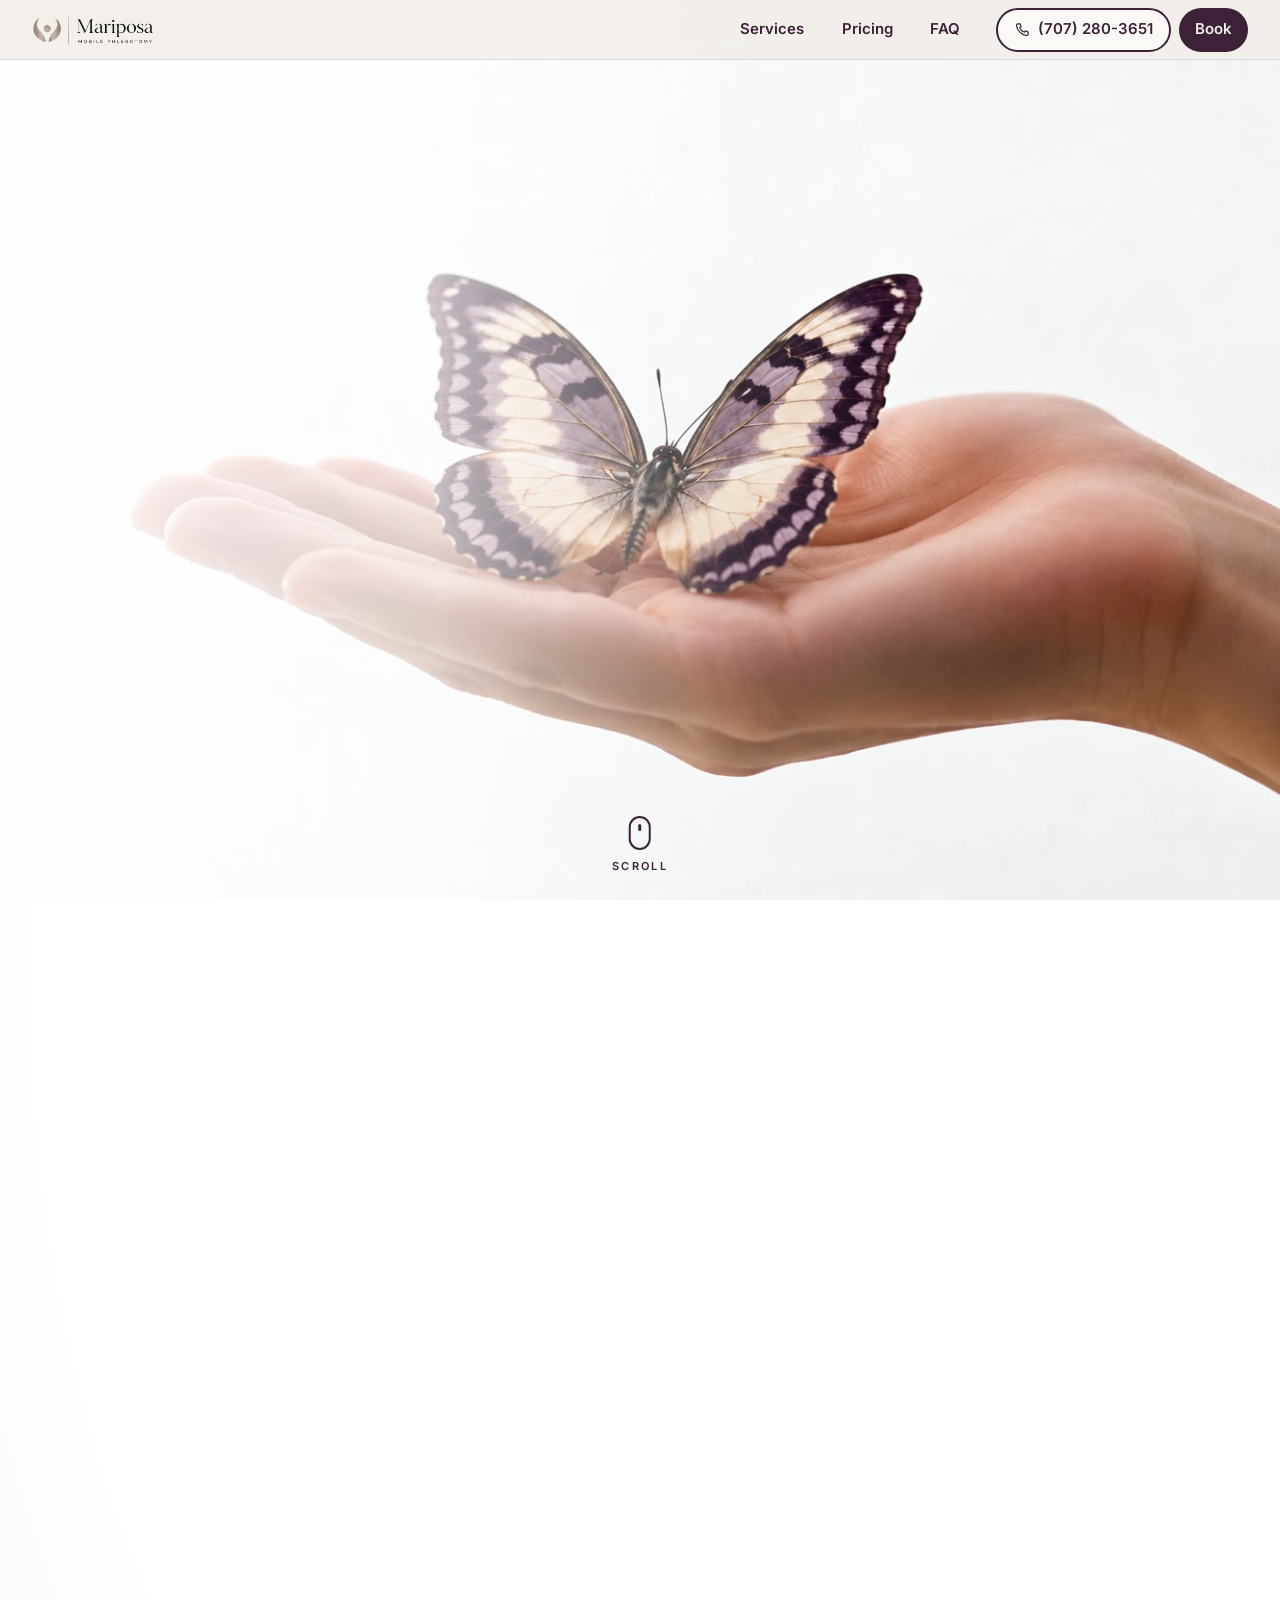
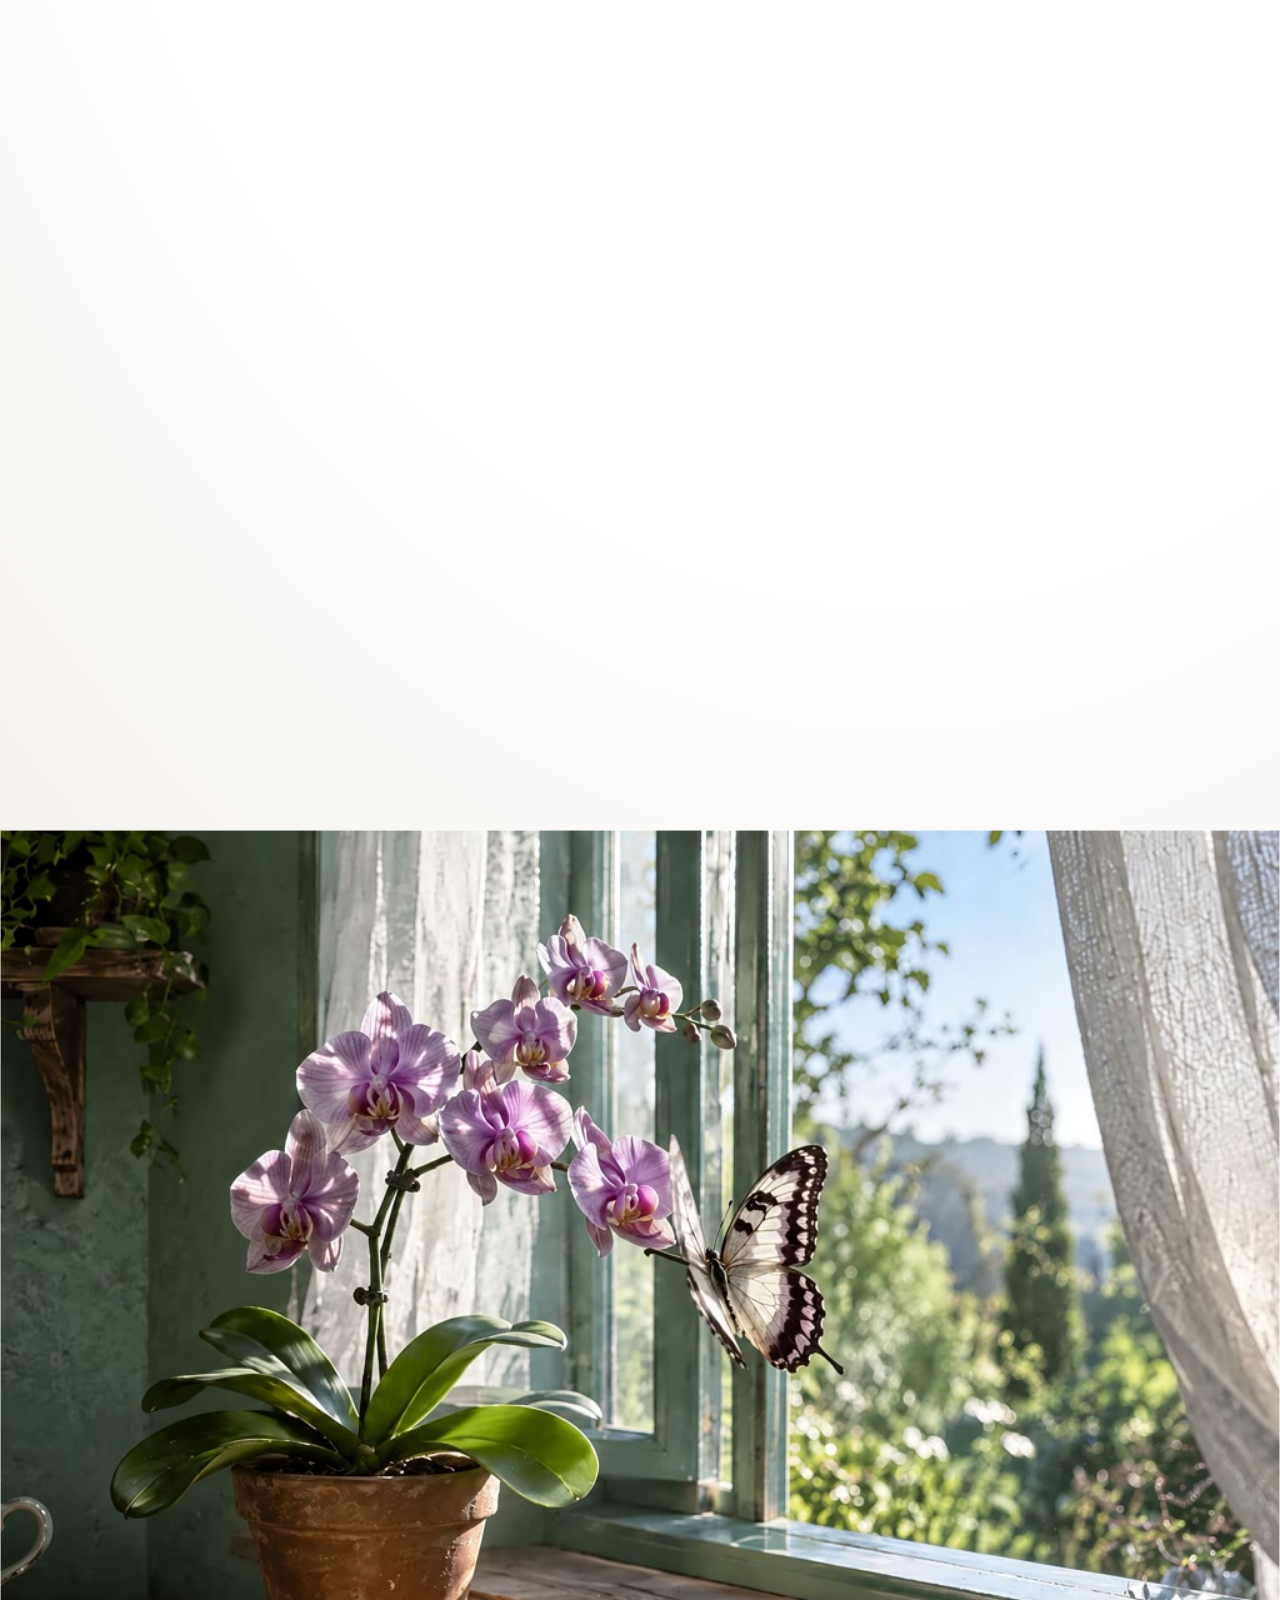
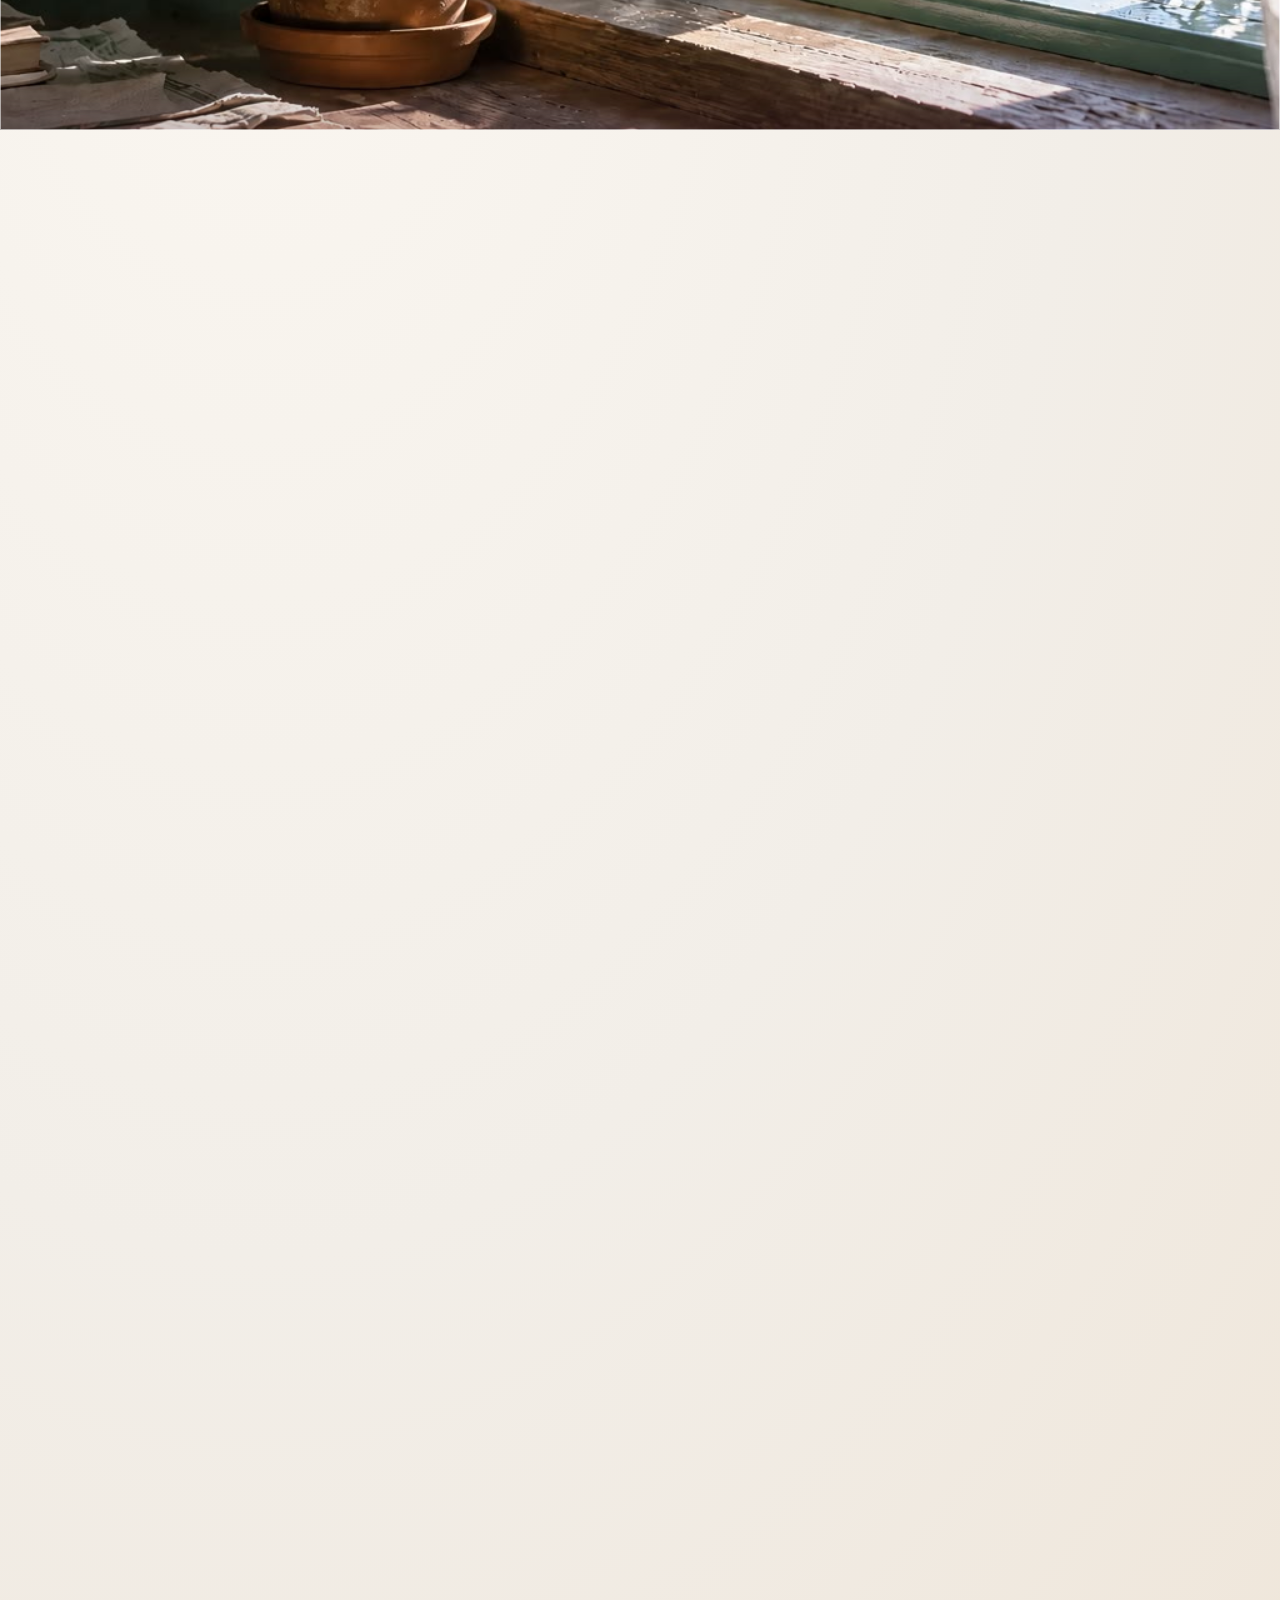
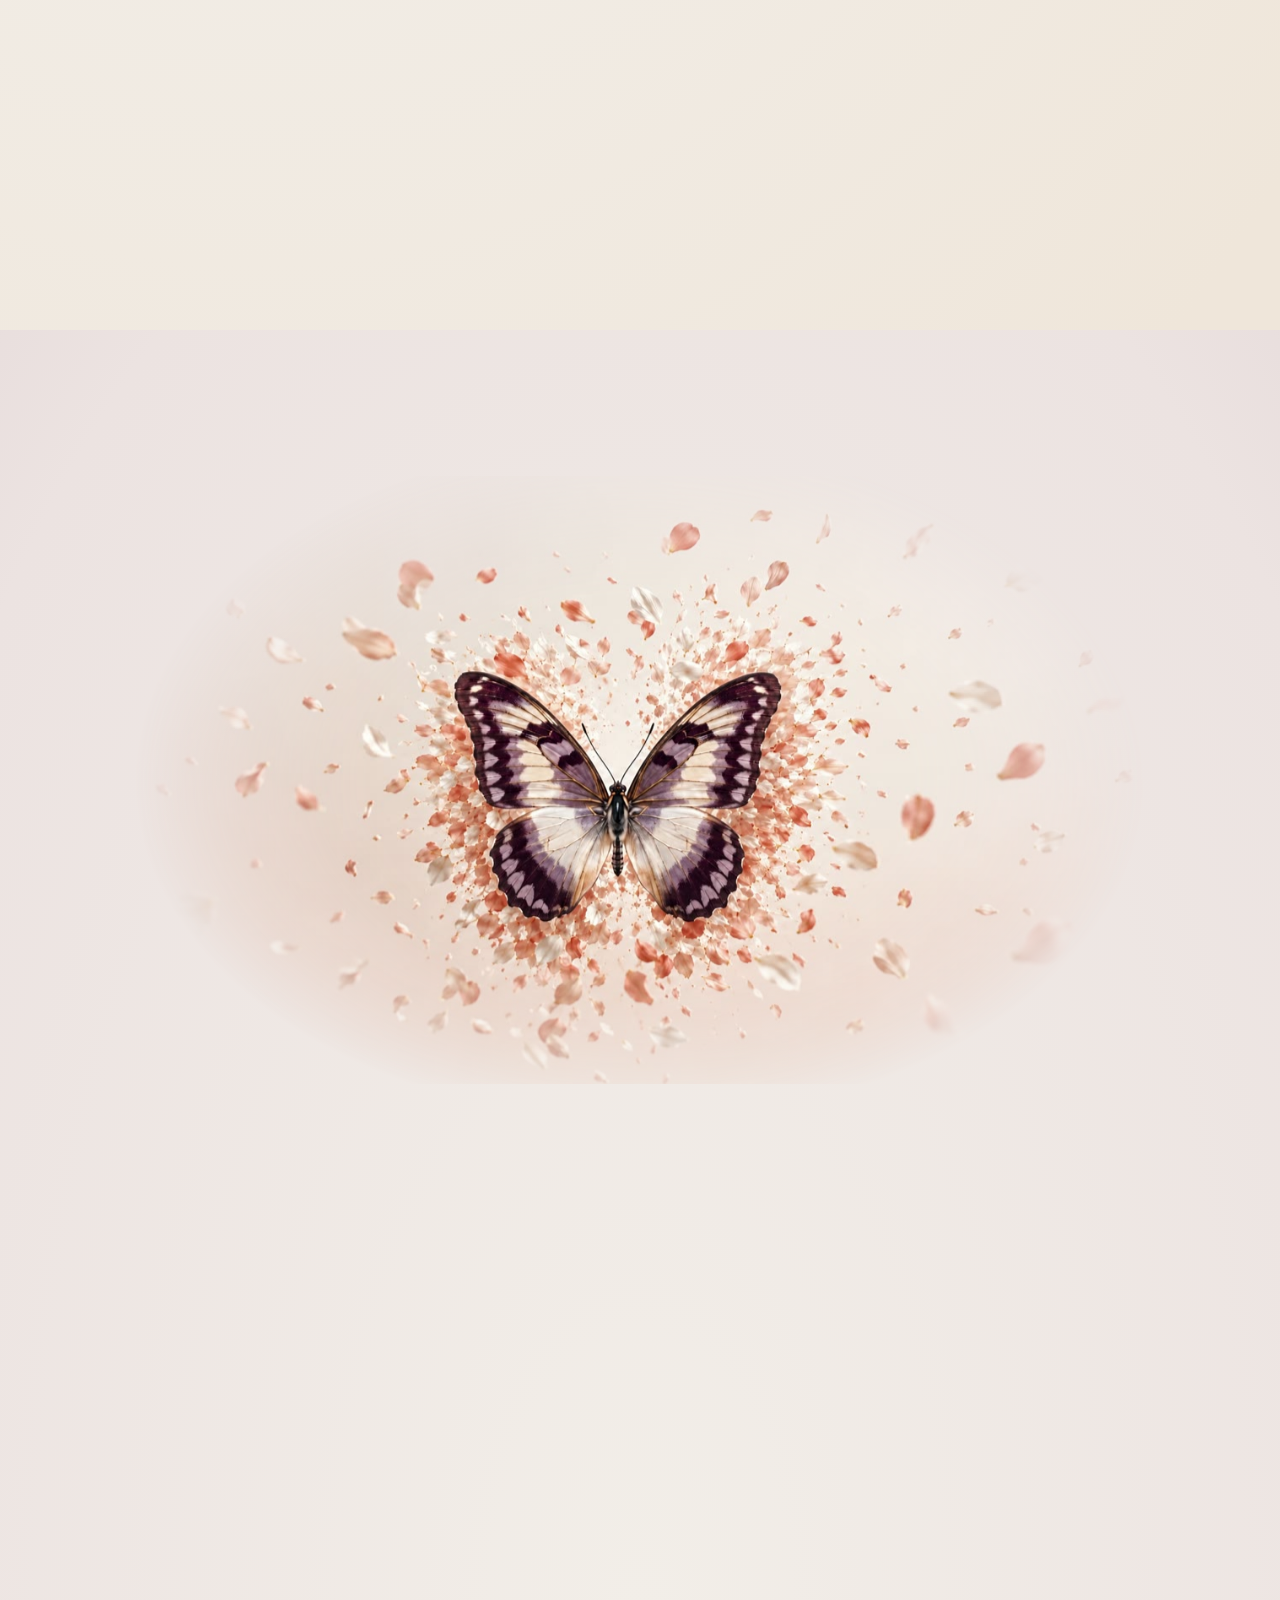
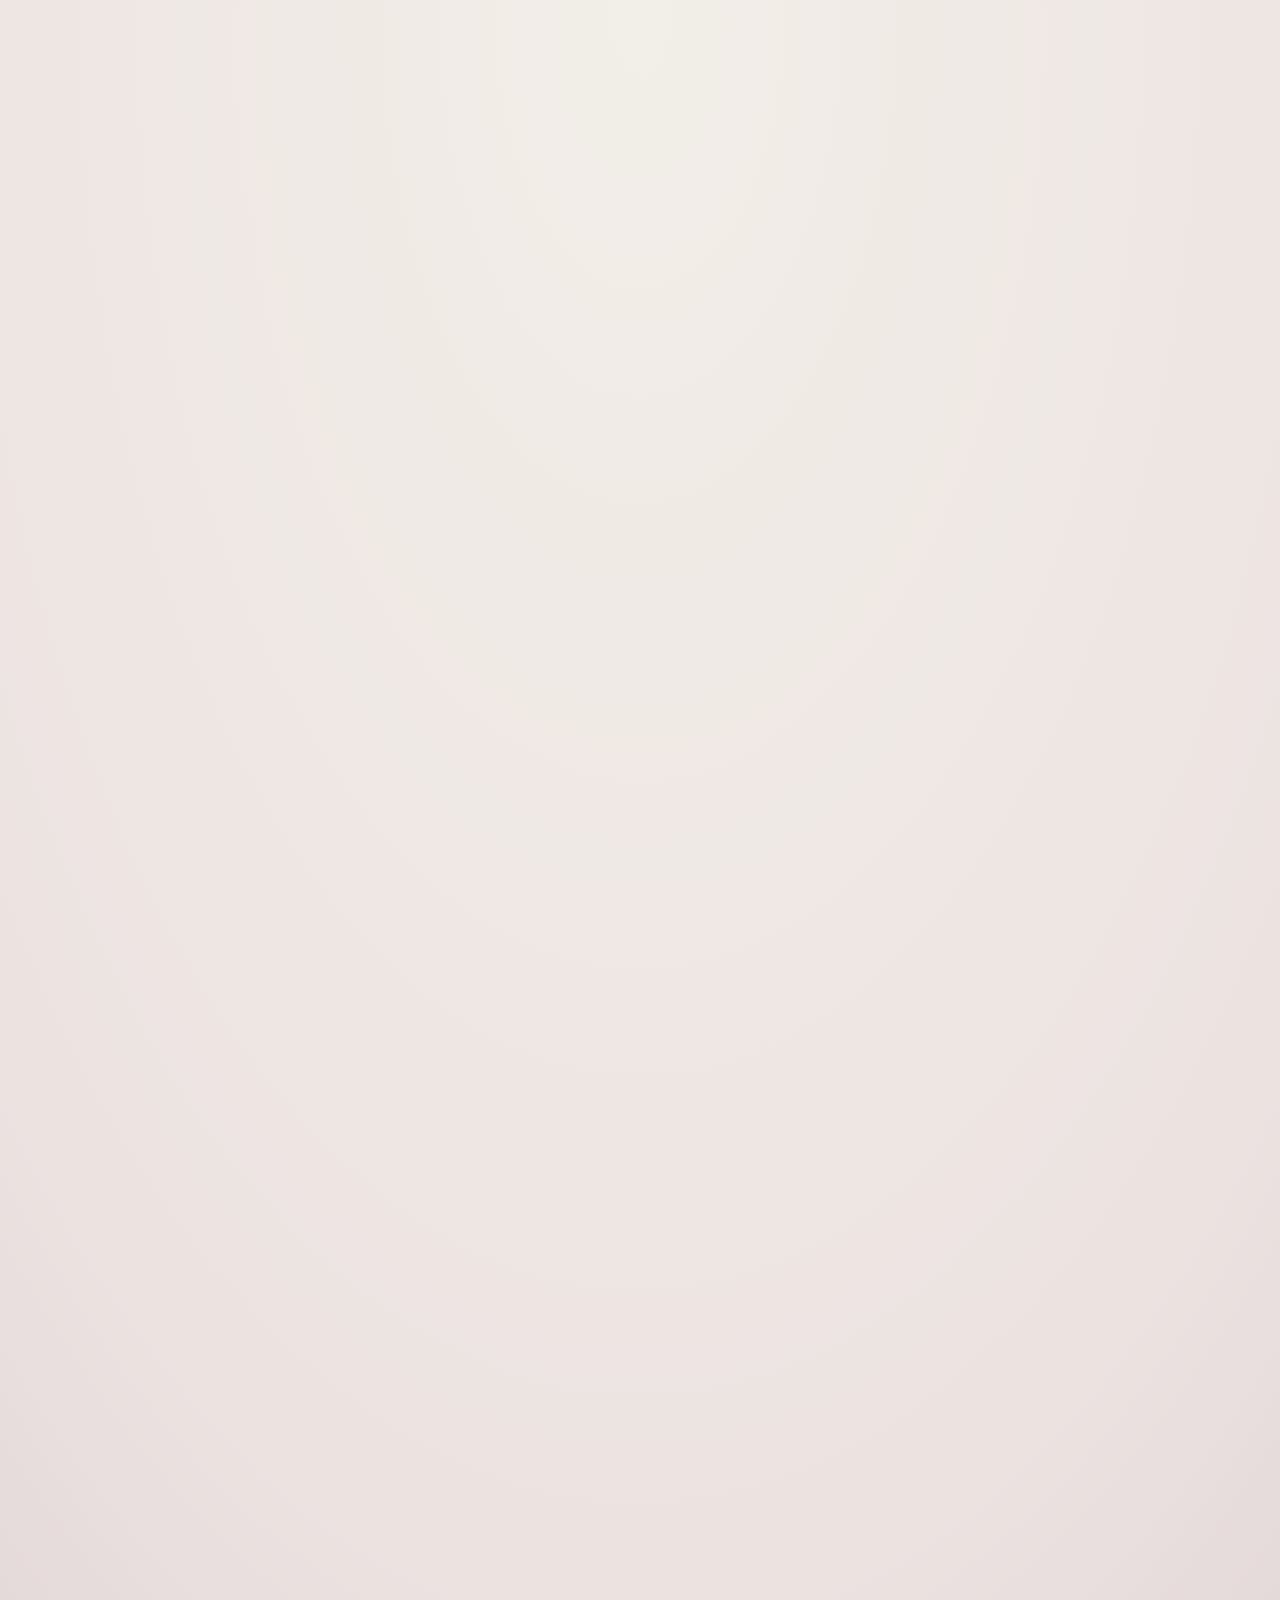
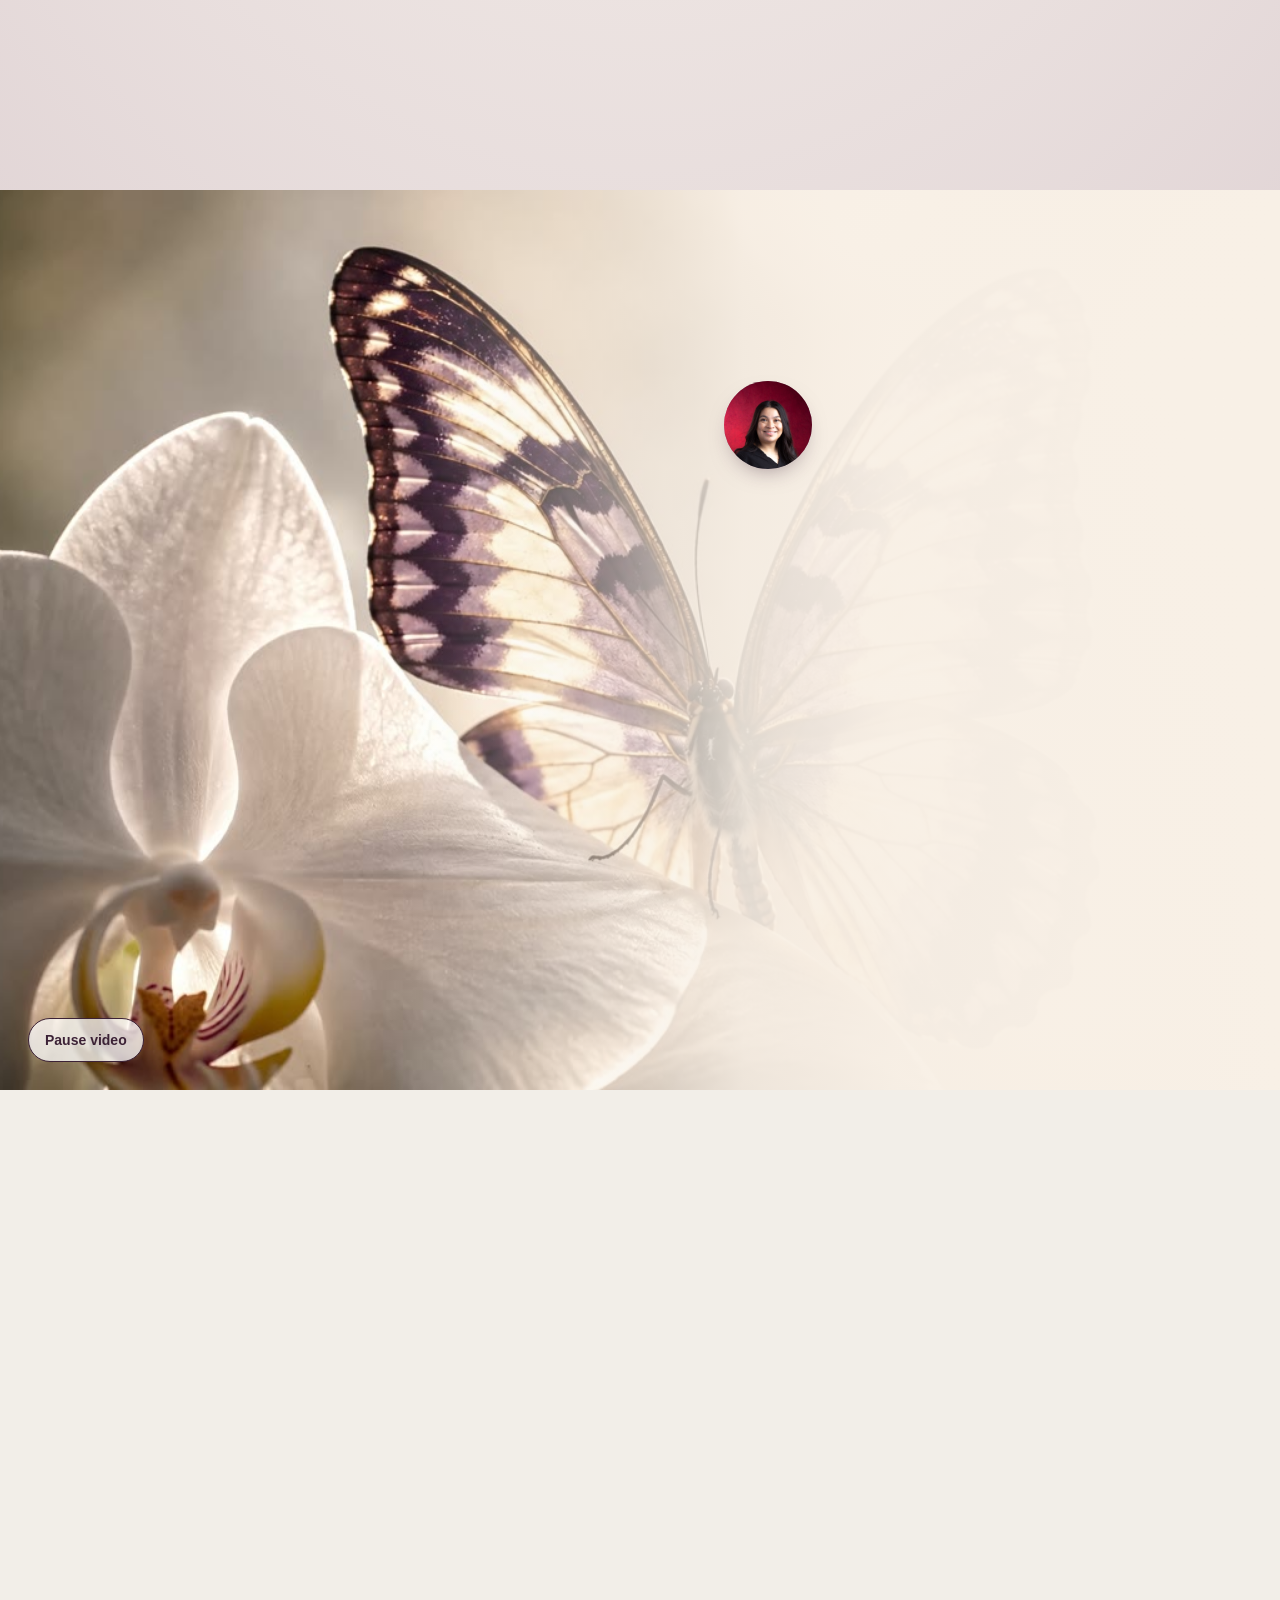
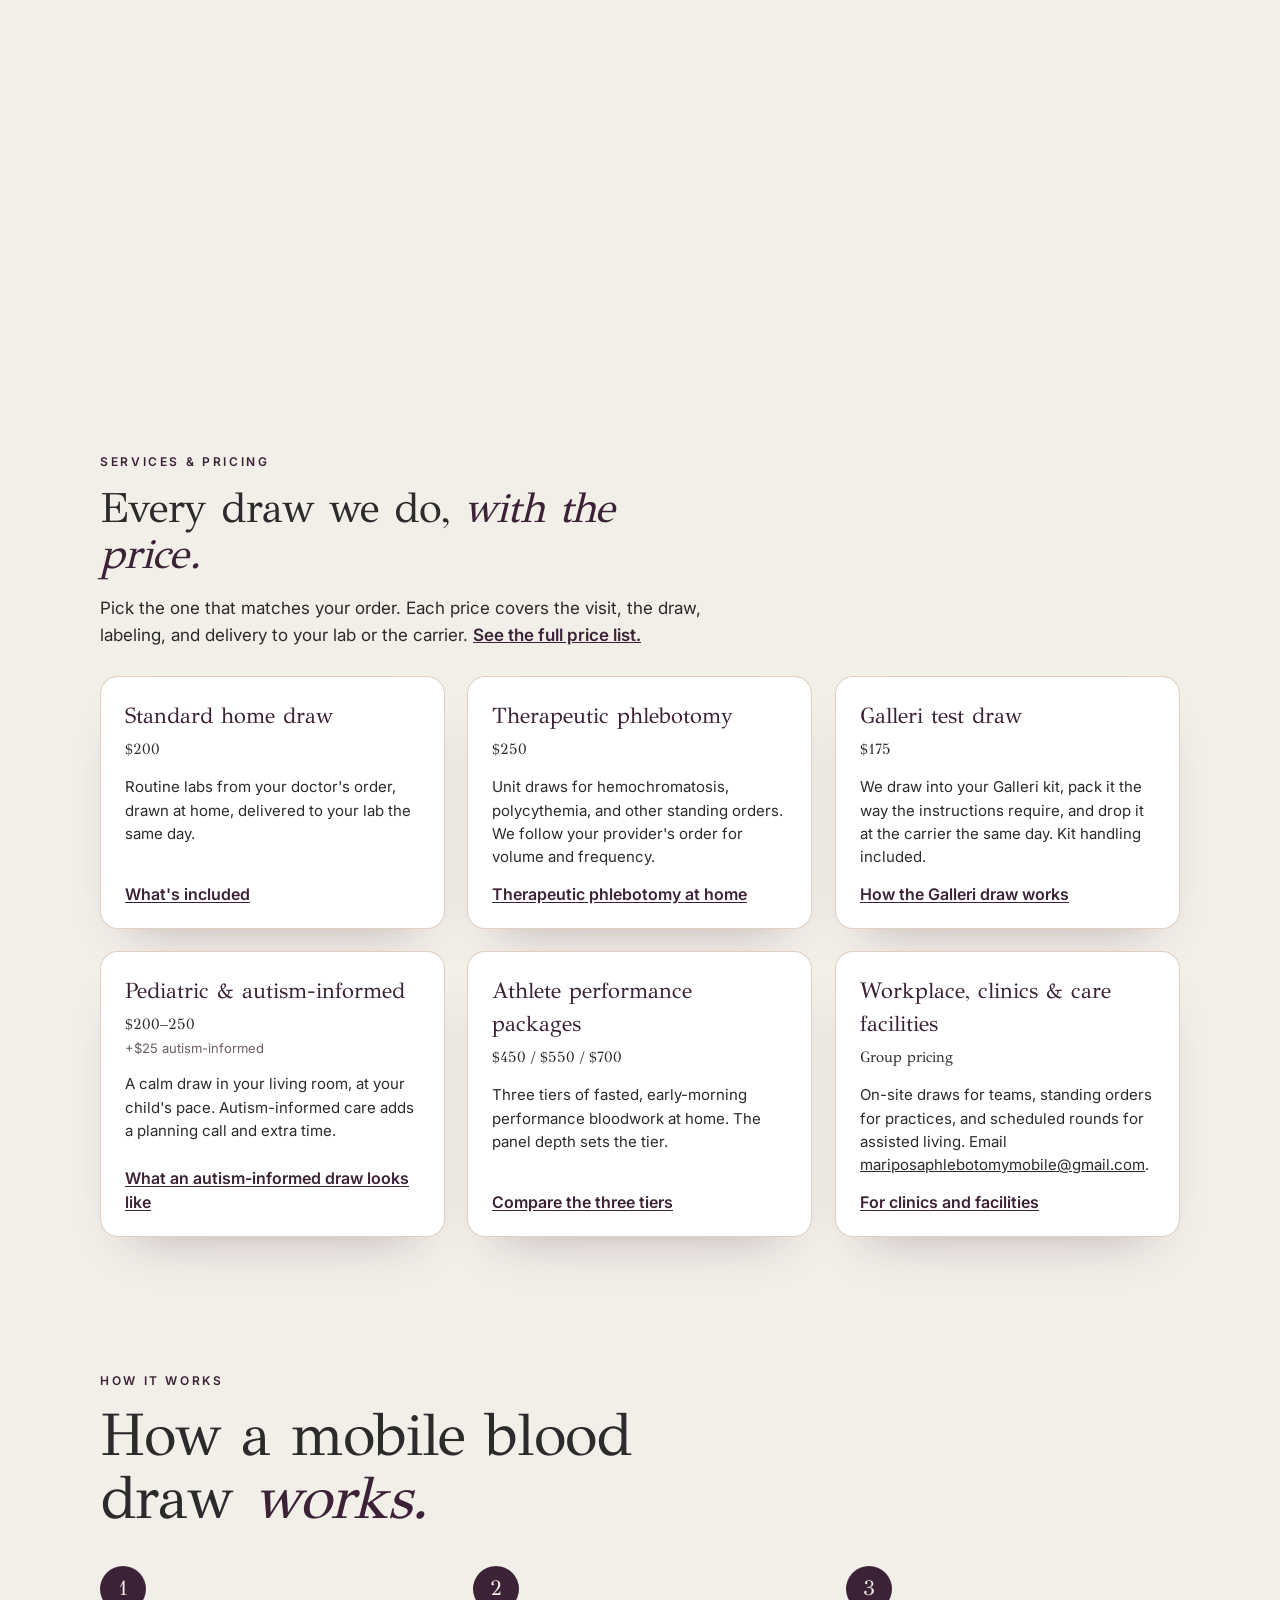
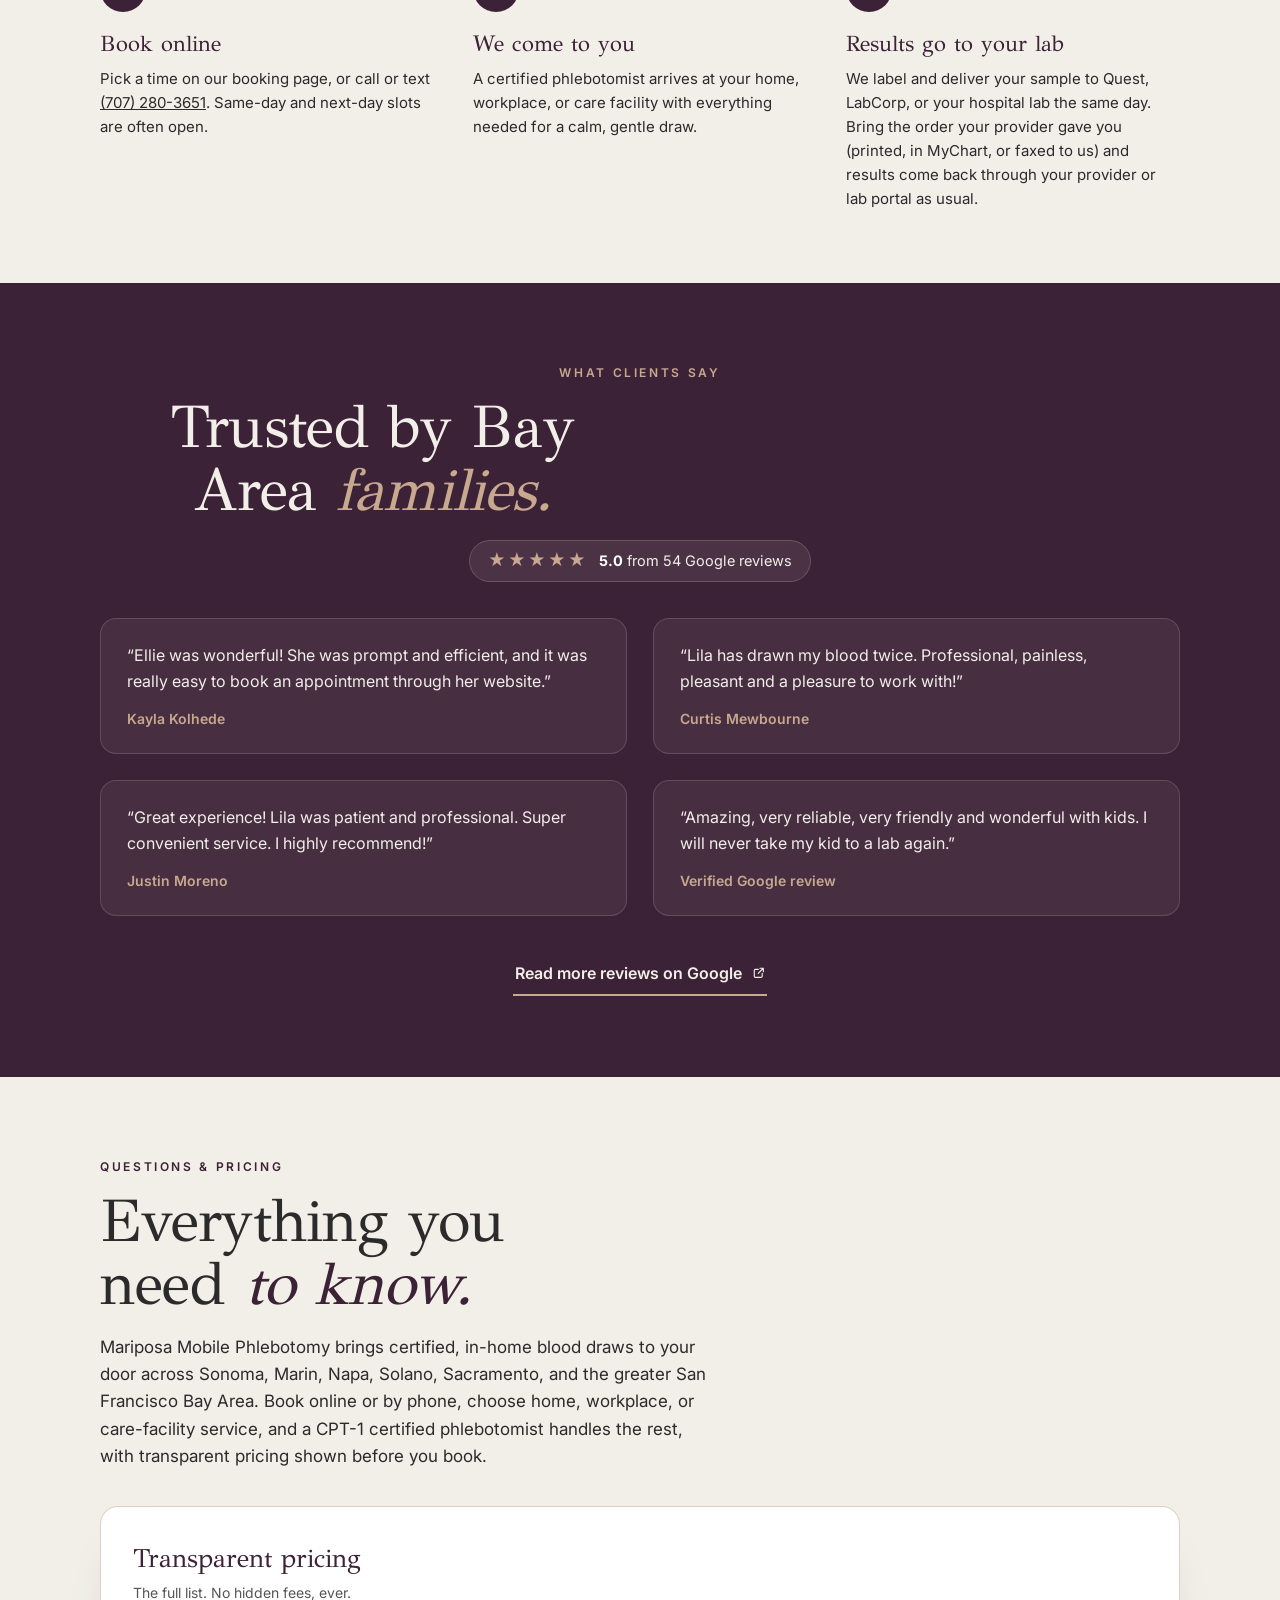
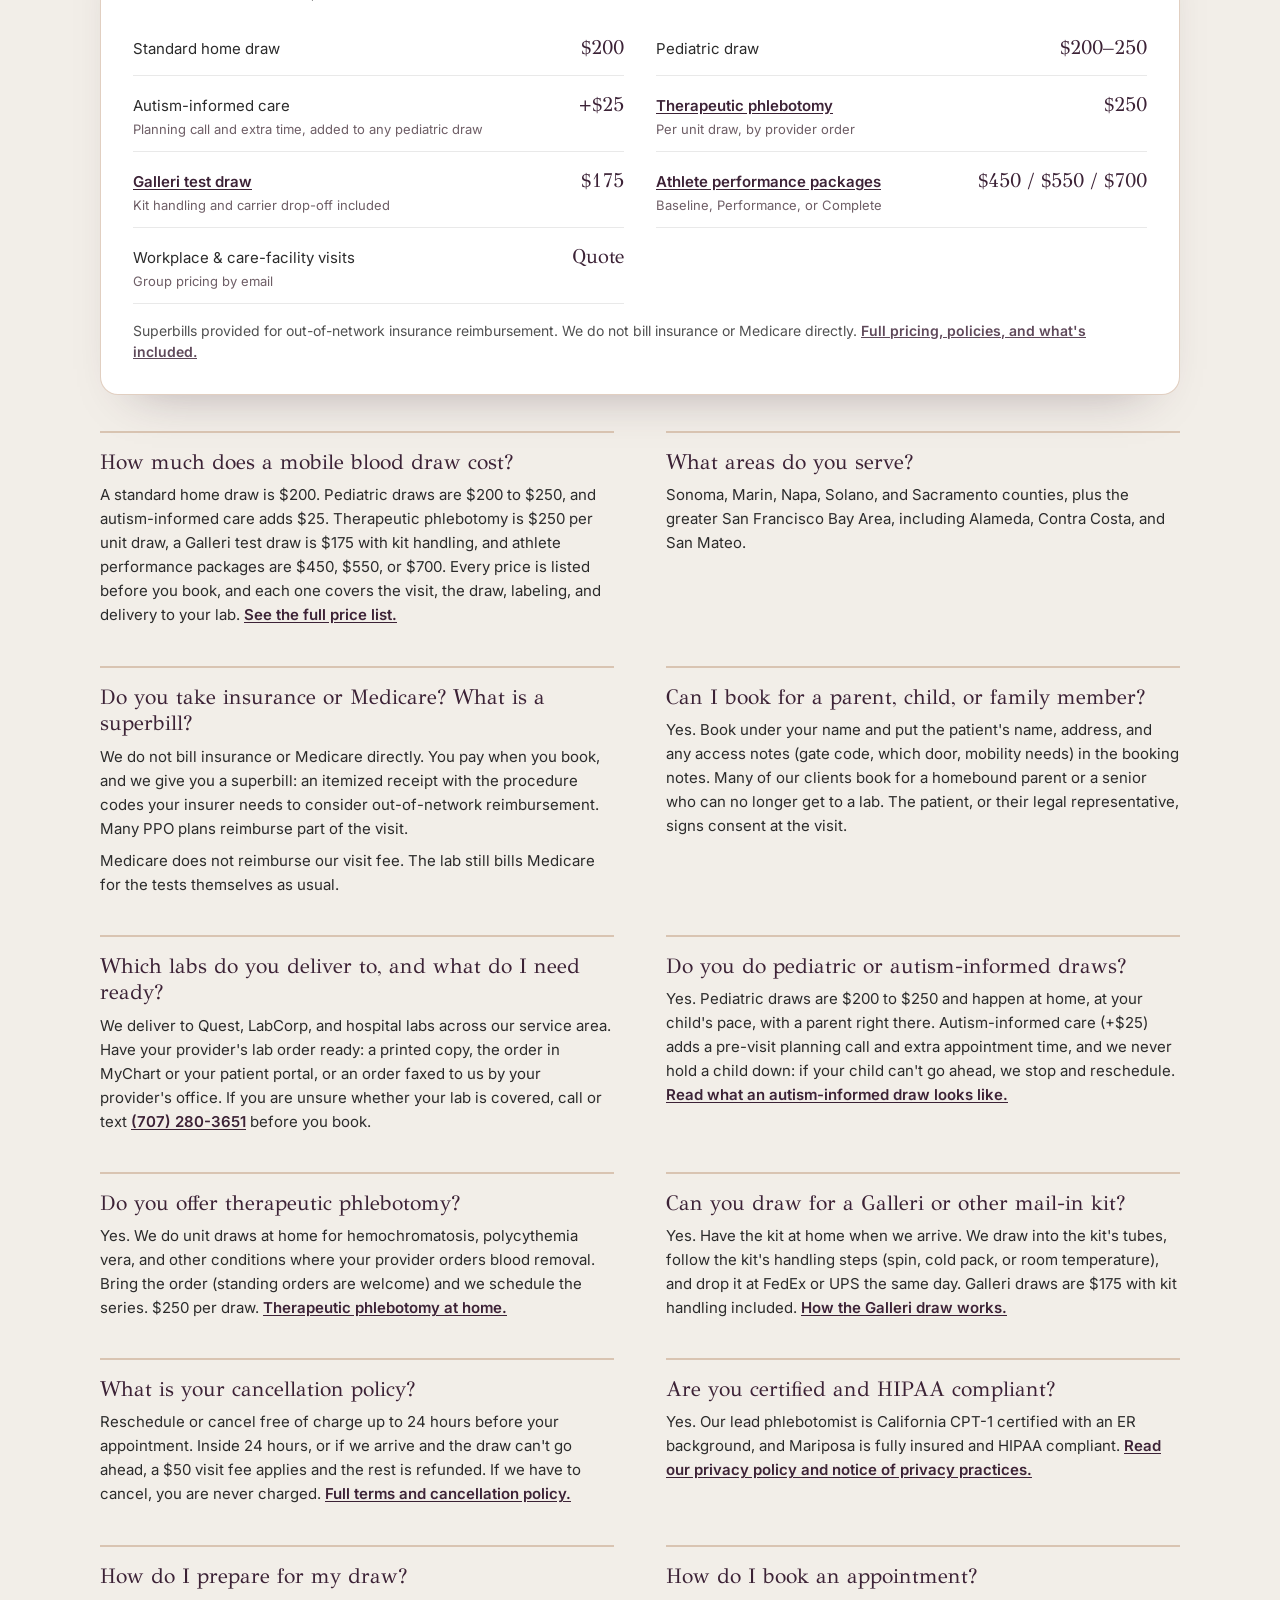
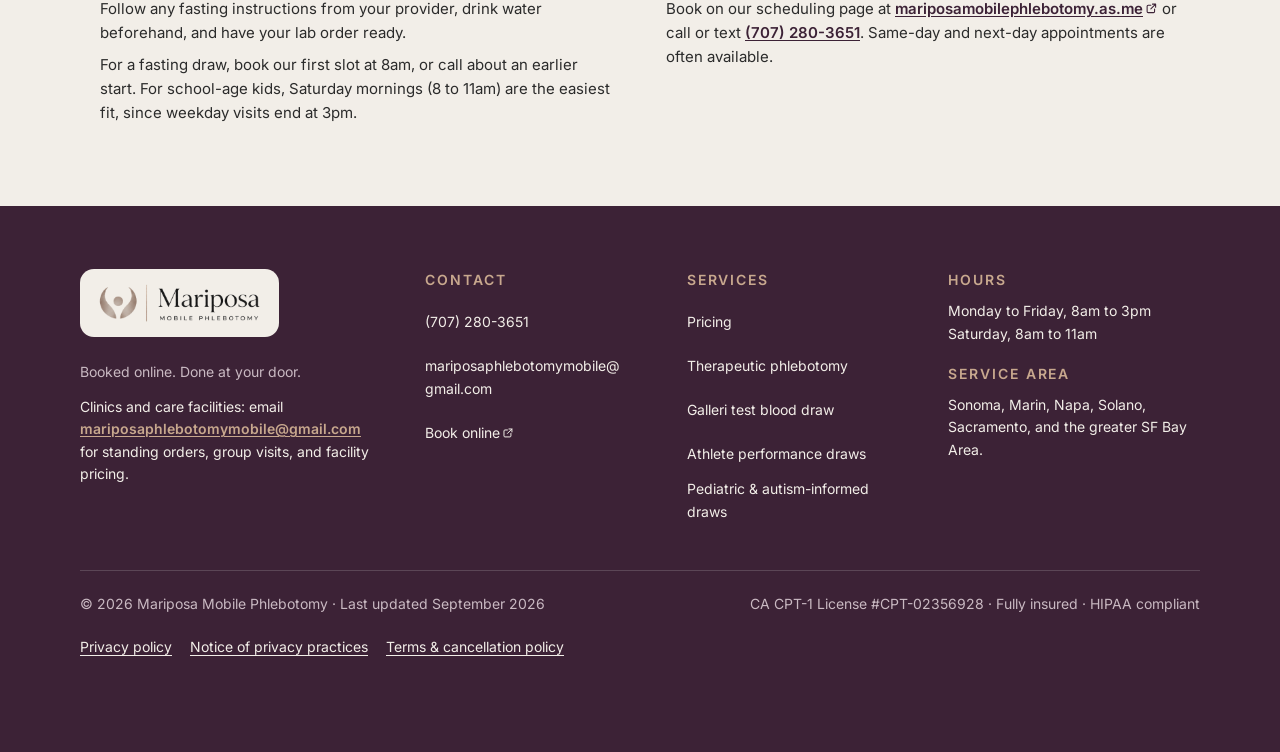
==== commit 2945d3f0: "Real email and Squarespace slugs; athlete page aligned to the live site - Task 1: care@localphleboto" ====
--- a/index.html
+++ b/index.html
@@ -37,7 +37,7 @@
   "description": "Certified mobile phlebotomists providing in-home, workplace, and care-facility blood draws across Sonoma, Marin, Napa, Solano, Sacramento, and the greater San Francisco Bay Area.",
   "slogan": "Booked online. Done at your door.",
   "telephone": "+17072803651",
-  "email": "care@localphlebotomy.com",
+  "email": "mariposaphlebotomymobile@gmail.com",
   "url": "https://localphlebotomy.com/",
   "image": "https://localphlebotomy.com/assets/hero-butterfly-poster.jpg",
   "priceRange": "$200-$700",
@@ -696,7 +696,7 @@
   <a class="skip-link" href="#faq">Skip to pricing &amp; FAQ</a>
   <header class="site-nav">
     <a class="site-nav__brand" href="/" aria-label="Mariposa Mobile Phlebotomy home">
-      <img src="/assets/brand/logo-horizontal-t.png" alt="Mariposa Mobile Phlebotomy" width="480" height="118">
+      <img src="/assets/brand/logo-horizontal-t.png" srcset="/assets/brand/logo-horizontal-t.png 1x, /assets/brand/logo-horizontal-t-720.png 2x" alt="Mariposa Mobile Phlebotomy" width="480" height="118">
     </a>
     <nav class="site-nav__links" aria-label="Site">
       <a href="/#all-services">Services</a>
@@ -730,7 +730,7 @@
       <div class="hero__inner">
         <div class="hero__copy">
           <div class="wordmark">
-            <img src="/assets/brand/logo-horizontal-t.png" alt="Mariposa Mobile Phlebotomy" width="480" height="118">
+            <img src="/assets/brand/logo-horizontal-t.png" srcset="/assets/brand/logo-horizontal-t.png 1x, /assets/brand/logo-horizontal-t-720.png 2x" alt="Mariposa Mobile Phlebotomy" width="480" height="118">
           </div>
 
           <h1 class="headline" id="headline">
@@ -956,7 +956,7 @@
         <li class="svc-card">
           <h3>Workplace, clinics &amp; care facilities</h3>
           <p class="svc-card__price">Group pricing</p>
-          <p>On-site draws for teams, standing orders for practices, and scheduled rounds for assisted living. Email <a href="mailto:care@localphlebotomy.com">care@localphlebotomy.com</a>.</p>
+          <p>On-site draws for teams, standing orders for practices, and scheduled rounds for assisted living. Email <a href="mailto:mariposaphlebotomymobile@gmail.com">mariposaphlebotomymobile@<wbr>gmail.com</a>.</p>
           <a class="svc-card__link" href="/pricing/#clinics">For clinics and facilities</a>
         </li>
       </ul>
@@ -1040,6 +1040,7 @@
         <h3>Transparent pricing</h3>
         <p class="pricing__sub">The full list. No hidden fees, ever.</p>
         <ul class="pricing__list">
+          <!-- CONFIRM(Dave Q20): standard draw price. The live Squarespace /pricing page (updated 2026-07-02) lists the standard draw at $175, autism-informed draws at a flat $200, fertility/surrogate draws at $150 and care-facility visits at $175; this site says $200 standard and a +$25 autism add-on. Confirm which is current before launch and fix every price in one pass. -->
           <li><span>Standard home draw</span><b>$200</b></li>
           <li><span>Pediatric draw</span><b>$200–250</b></li>
           <li><span>Autism-informed care <small>Planning call and extra time, added to any pediatric draw</small></span><b>+$25</b></li>
@@ -1089,7 +1090,6 @@
         </div>
         <div class="faq__item">
           <h3>What is your cancellation policy?</h3>
-          <!-- CONFIRM(Ellie Q5): cancellation and no-draw fees (DRAFT numbers) -->
           <p>Reschedule or cancel free of charge up to 24 hours before your appointment. Inside 24 hours, or if we arrive and the draw can't go ahead, a $50 visit fee applies and the rest is refunded. If we have to cancel, you are never charged. <a href="/terms/">Full terms and cancellation policy.</a></p>
         </div>
         <div class="faq__item">
@@ -1115,14 +1115,14 @@
   <footer class="site-footer" id="footer">
     <div class="foot__inner">
       <div class="foot__brand">
-        <span class="foot__brand-chip"><img class="foot__logo" src="/assets/brand/logo-horizontal-t.png" alt="" width="480" height="118" loading="lazy" decoding="async"></span>
+        <span class="foot__brand-chip"><img class="foot__logo" src="/assets/brand/logo-horizontal-t.png" srcset="/assets/brand/logo-horizontal-t.png 1x, /assets/brand/logo-horizontal-t-720.png 2x" alt="" width="480" height="118" loading="lazy" decoding="async"></span>
         <p class="foot__tag">Booked online. Done at your door.</p>
-        <p class="foot__clinics">Clinics and care facilities: email <a href="mailto:care@localphlebotomy.com">care@localphlebotomy.com</a> for standing orders, group visits, and facility pricing.</p>
+        <p class="foot__clinics">Clinics and care facilities: email <a href="mailto:mariposaphlebotomymobile@gmail.com">mariposaphlebotomymobile@<wbr>gmail.com</a> for standing orders, group visits, and facility pricing.</p>
       </div>
       <div class="foot__col">
         <h4>Contact</h4>
         <a href="tel:+17072803651">(707) 280-3651</a>
-        <a href="mailto:care@localphlebotomy.com">care@localphlebotomy.com</a>
+        <a href="mailto:mariposaphlebotomymobile@gmail.com">mariposaphlebotomymobile@<wbr>gmail.com</a>
         <a href="https://mariposamobilephlebotomy.as.me" target="_blank" rel="noopener">Book online<svg class="ext" viewBox="0 0 24 24" fill="none" aria-hidden="true"><path d="M14 4h6v6M20 4l-9 9M18 13v5a2 2 0 0 1-2 2H6a2 2 0 0 1-2-2V8a2 2 0 0 1 2-2h5" stroke="currentColor" stroke-width="2" stroke-linecap="round" stroke-linejoin="round"/></svg><span class="sr-only"> (opens in a new tab)</span></a>
       </div>
       <div class="foot__col">
--- a/assets/site.css
+++ b/assets/site.css
@@ -108,6 +108,12 @@
   .site-nav__call-short{display:inline}
 }
 @media (max-width:340px){.site-nav__book{display:none}}
+/* foldables and small tablets (iPhone Duo unfolded is 626px): room for the section links, short Call label */
+@media (min-width:600px) and (max-width:760px){
+  .site-nav__links{display:flex;gap:2px;margin-left:auto}
+  .site-nav__links a{padding:0 8px;font-size:14px}
+  .site-nav__actions{margin-left:0}
+}
 
 /* ---------- persistent Book button (fades in past the hero; hidden once the footer is in view) ---------- */
 .book-fab{position:fixed;right:clamp(16px,3vw,28px);bottom:clamp(16px,3vw,28px);z-index:110;
@@ -258,6 +264,9 @@
 .foot__col h4 + h4,.foot__col p + h4{margin-top:18px}
 .foot__col a,.foot__col p{font-size:14px;line-height:1.6;color:var(--ivory);text-decoration:none;display:block}
 .foot__col a{min-height:44px;display:flex;align-items:center;padding:2px 0}
+/* the contact email is one 34-character word; let it wrap instead of widening the grid at phone widths */
+.foot__col{min-width:0}
+.foot__col a[href^="mailto:"]{display:block;padding:11px 0;overflow-wrap:anywhere}
 .foot__col a:hover{color:var(--brass);text-decoration:underline}
 .foot__legal{max-width:1120px;margin:clamp(36px,5vh,56px) auto 0;padding-top:22px;border-top:1px solid rgba(255,255,255,.16);
   font-size:14px;color:var(--mauve-light);display:flex;justify-content:space-between;flex-wrap:wrap;gap:10px 24px;align-items:center}
@@ -269,7 +278,7 @@
   .steps__list,.tiers,.checklist,.faq__grid,.pricing__list{grid-template-columns:1fr}
   .faq__grid{gap:22px}
   .pricing__list{gap:0}
-  .foot__inner{grid-template-columns:1fr 1fr;gap:28px 24px}
+  .foot__inner{grid-template-columns:minmax(0,1fr) minmax(0,1fr);gap:28px 24px}
   .foot__brand{grid-column:1 / -1}
   .foot__legal{flex-direction:column;align-items:flex-start}
 }
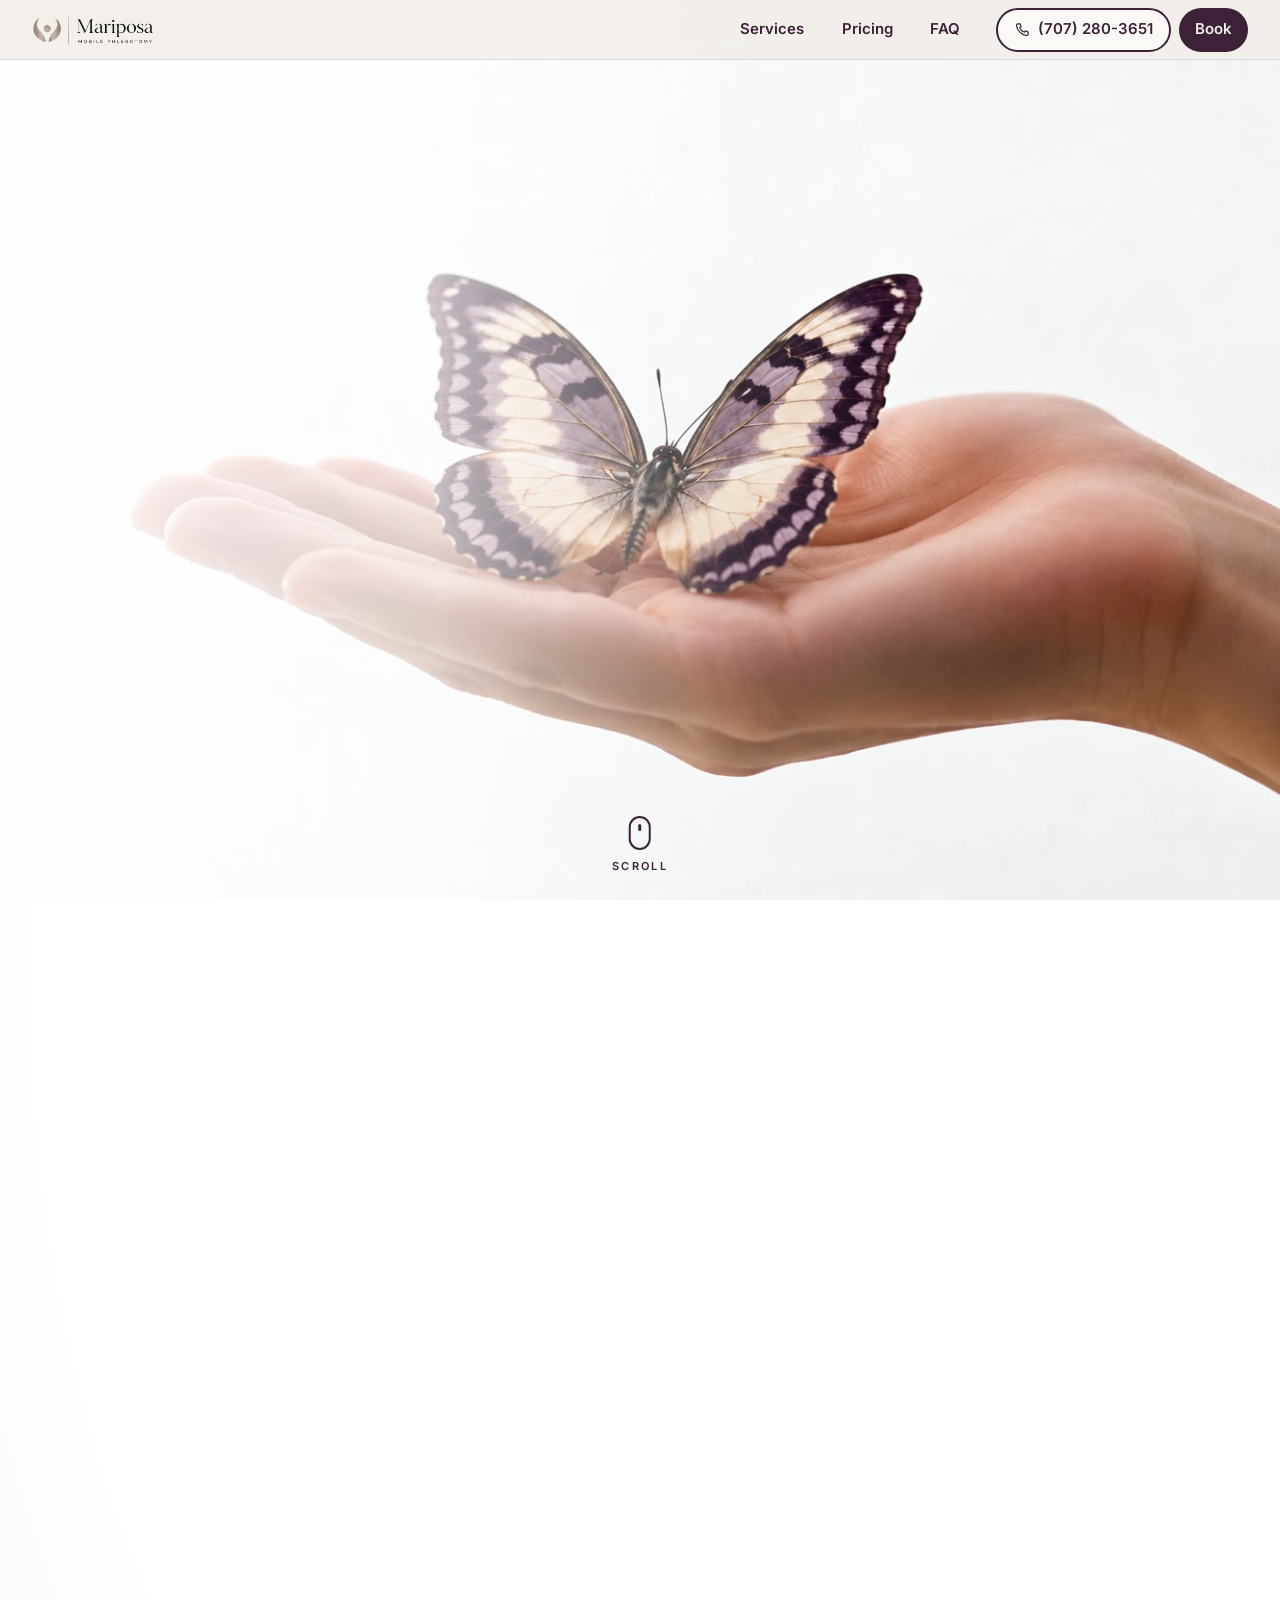
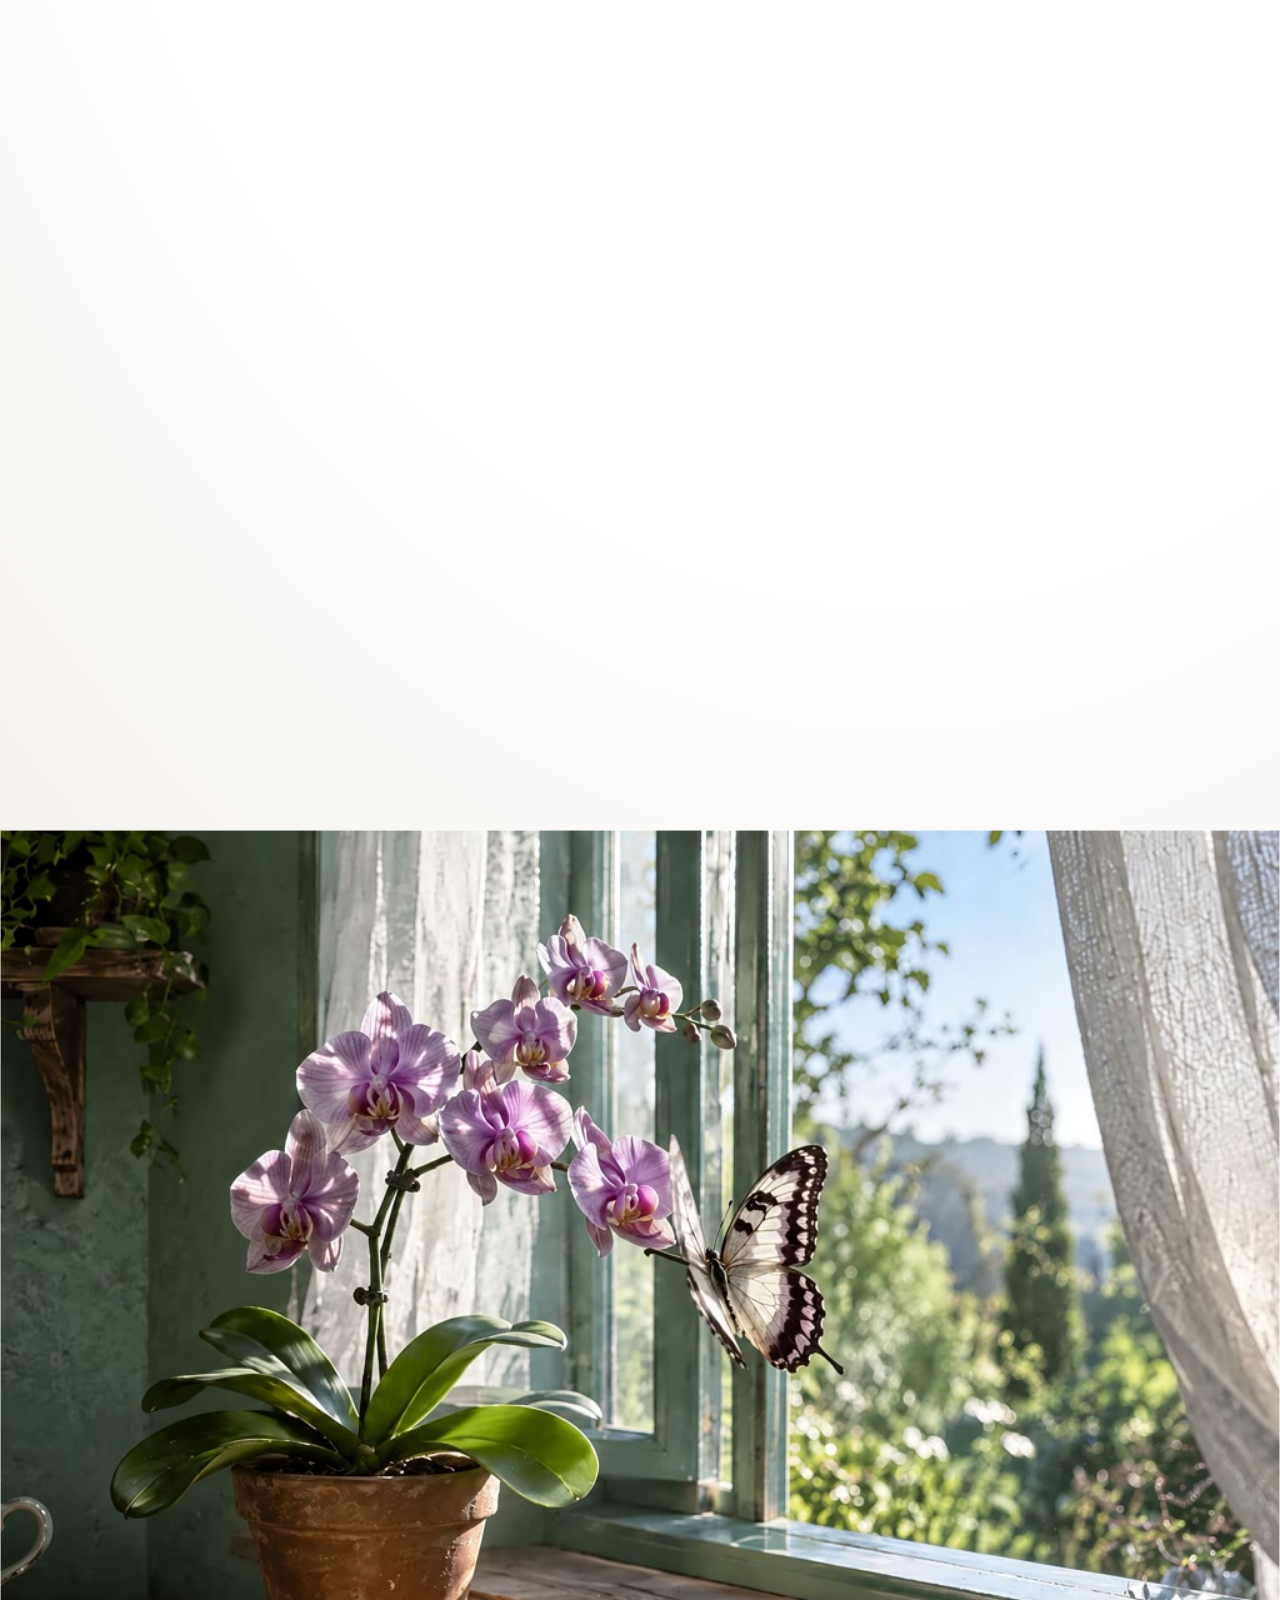
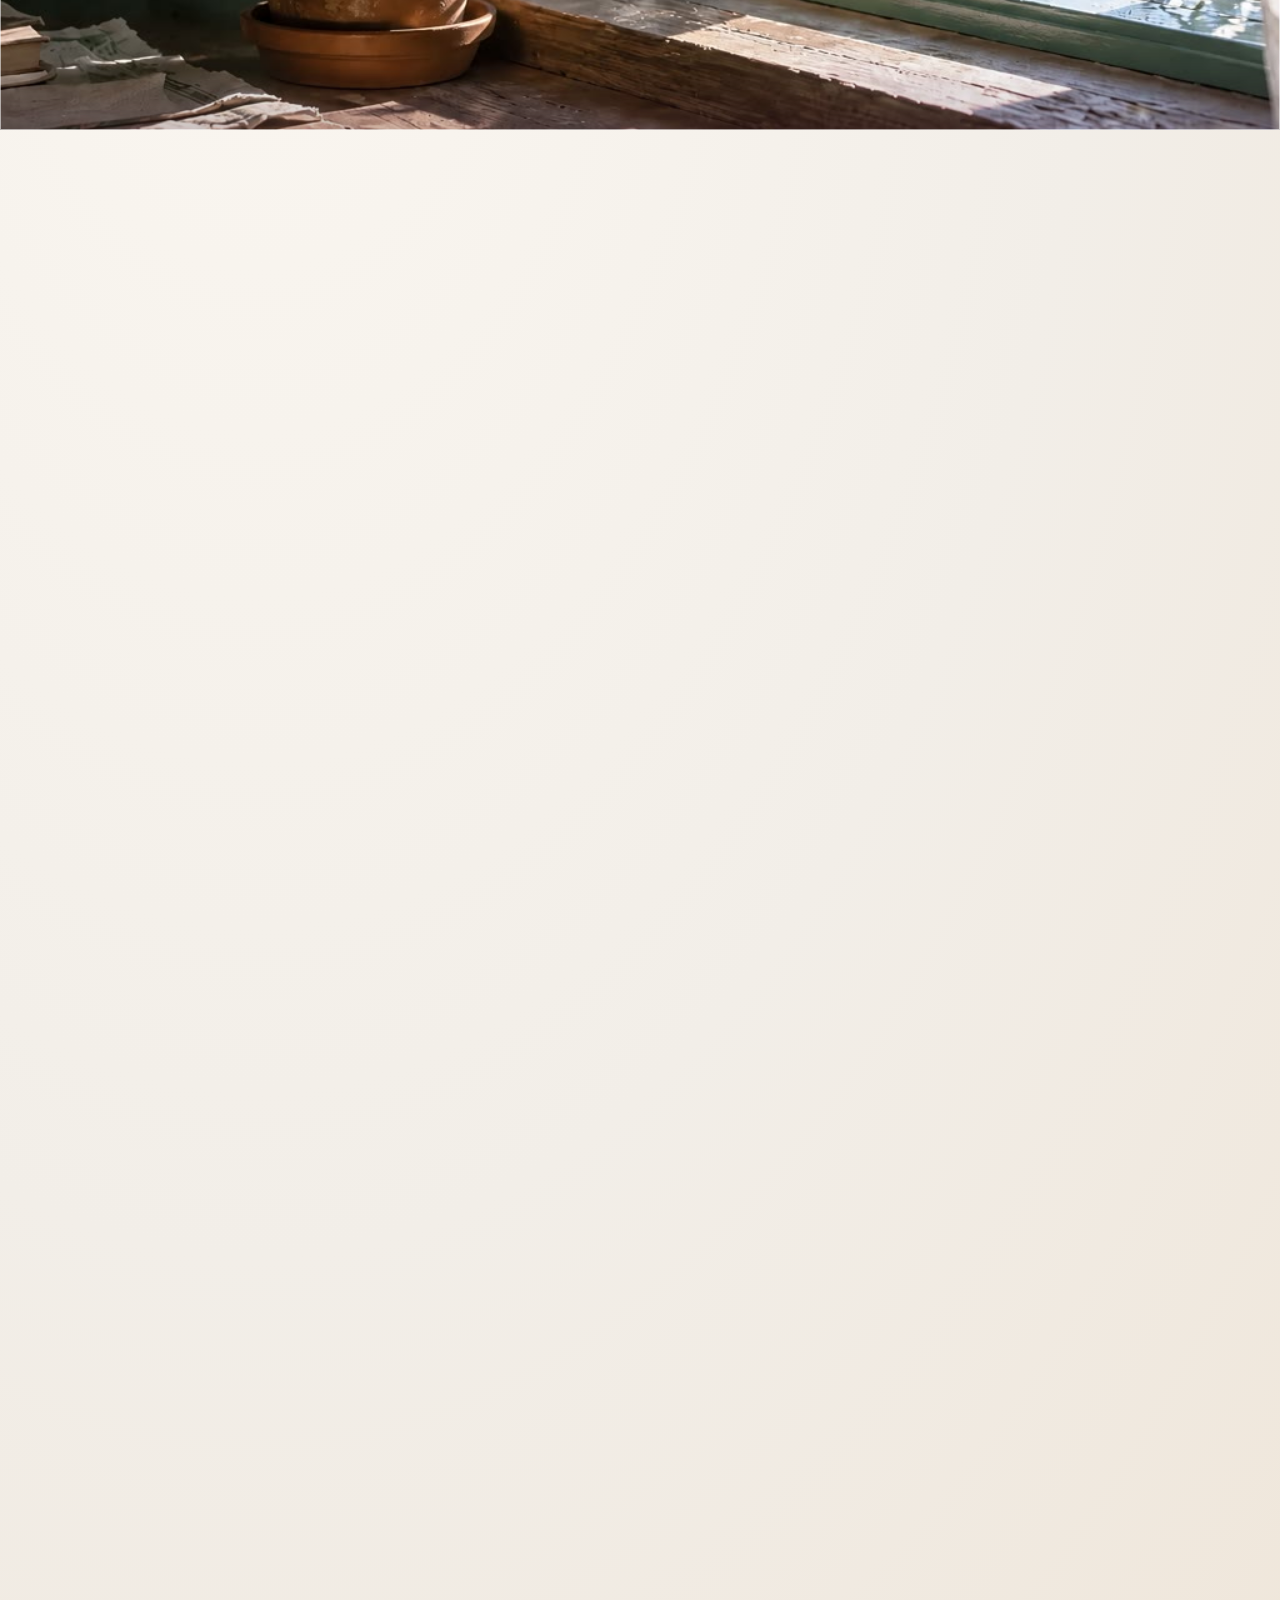
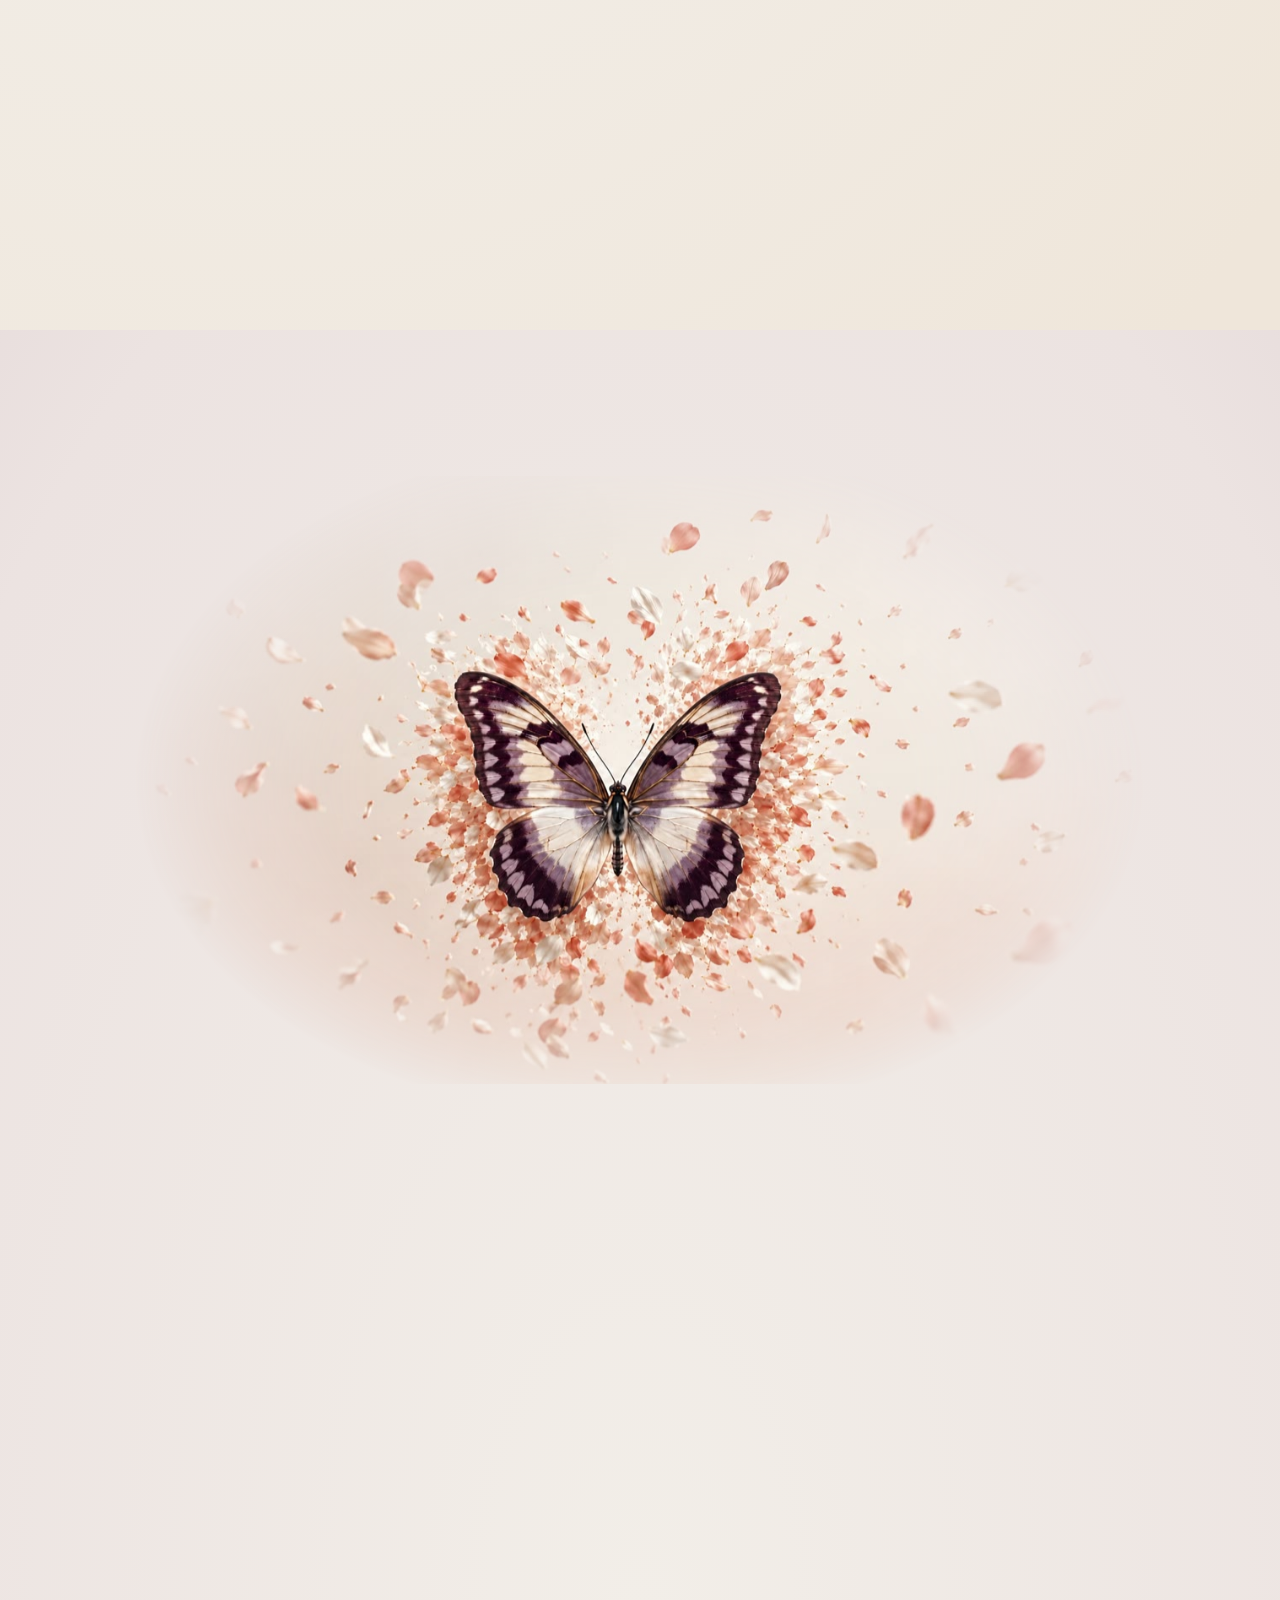
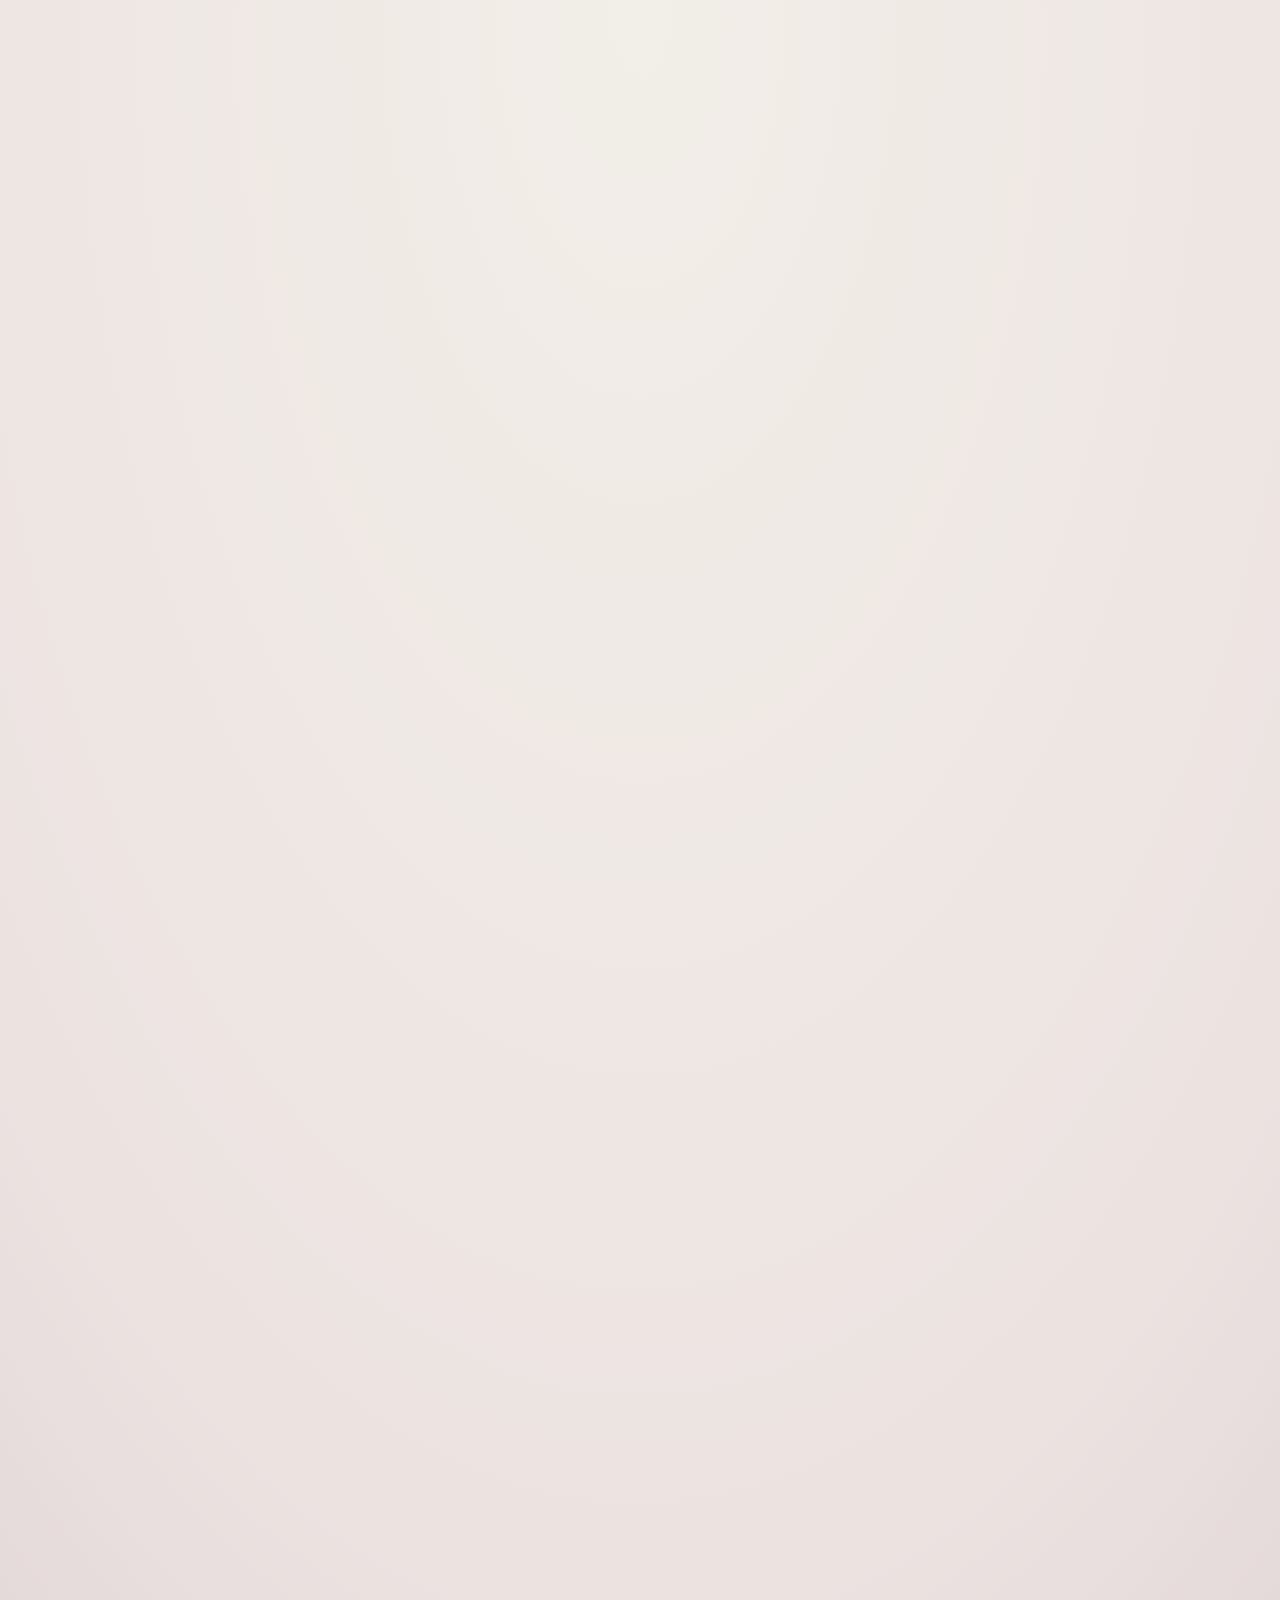
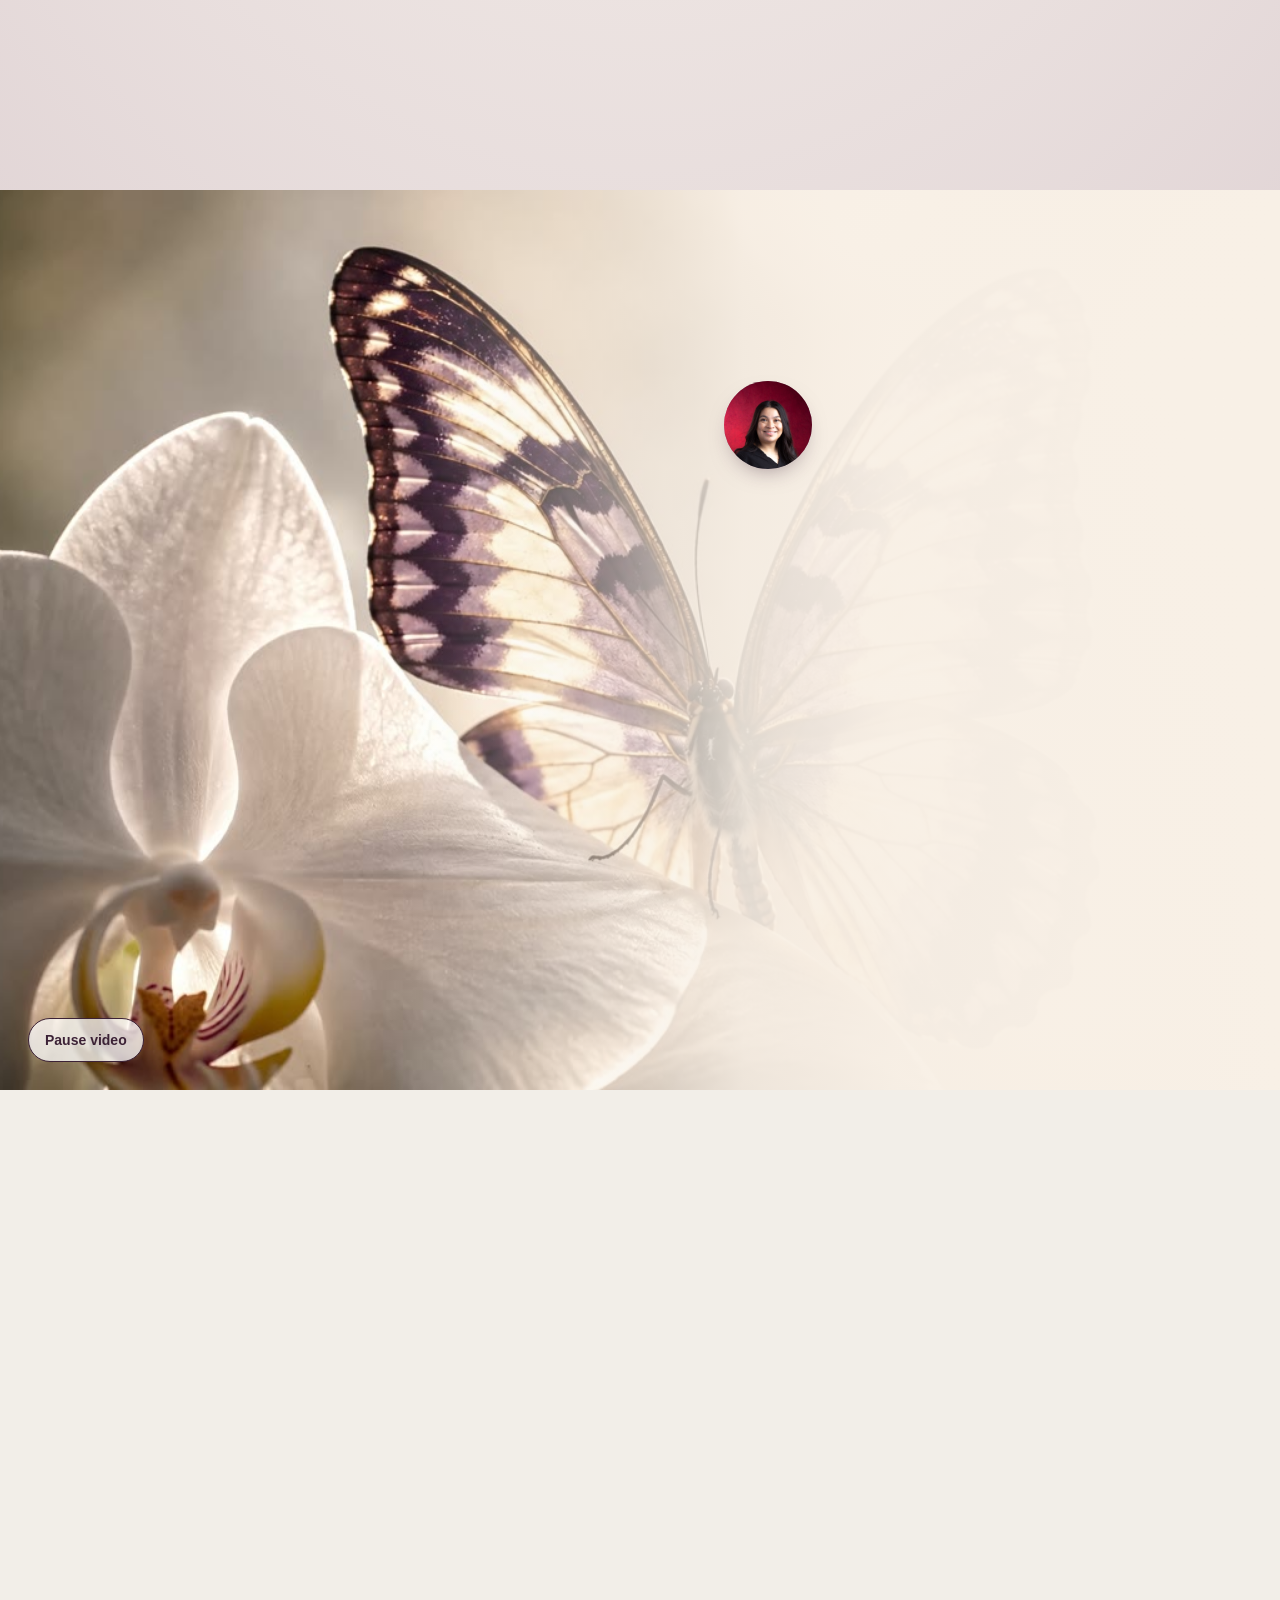
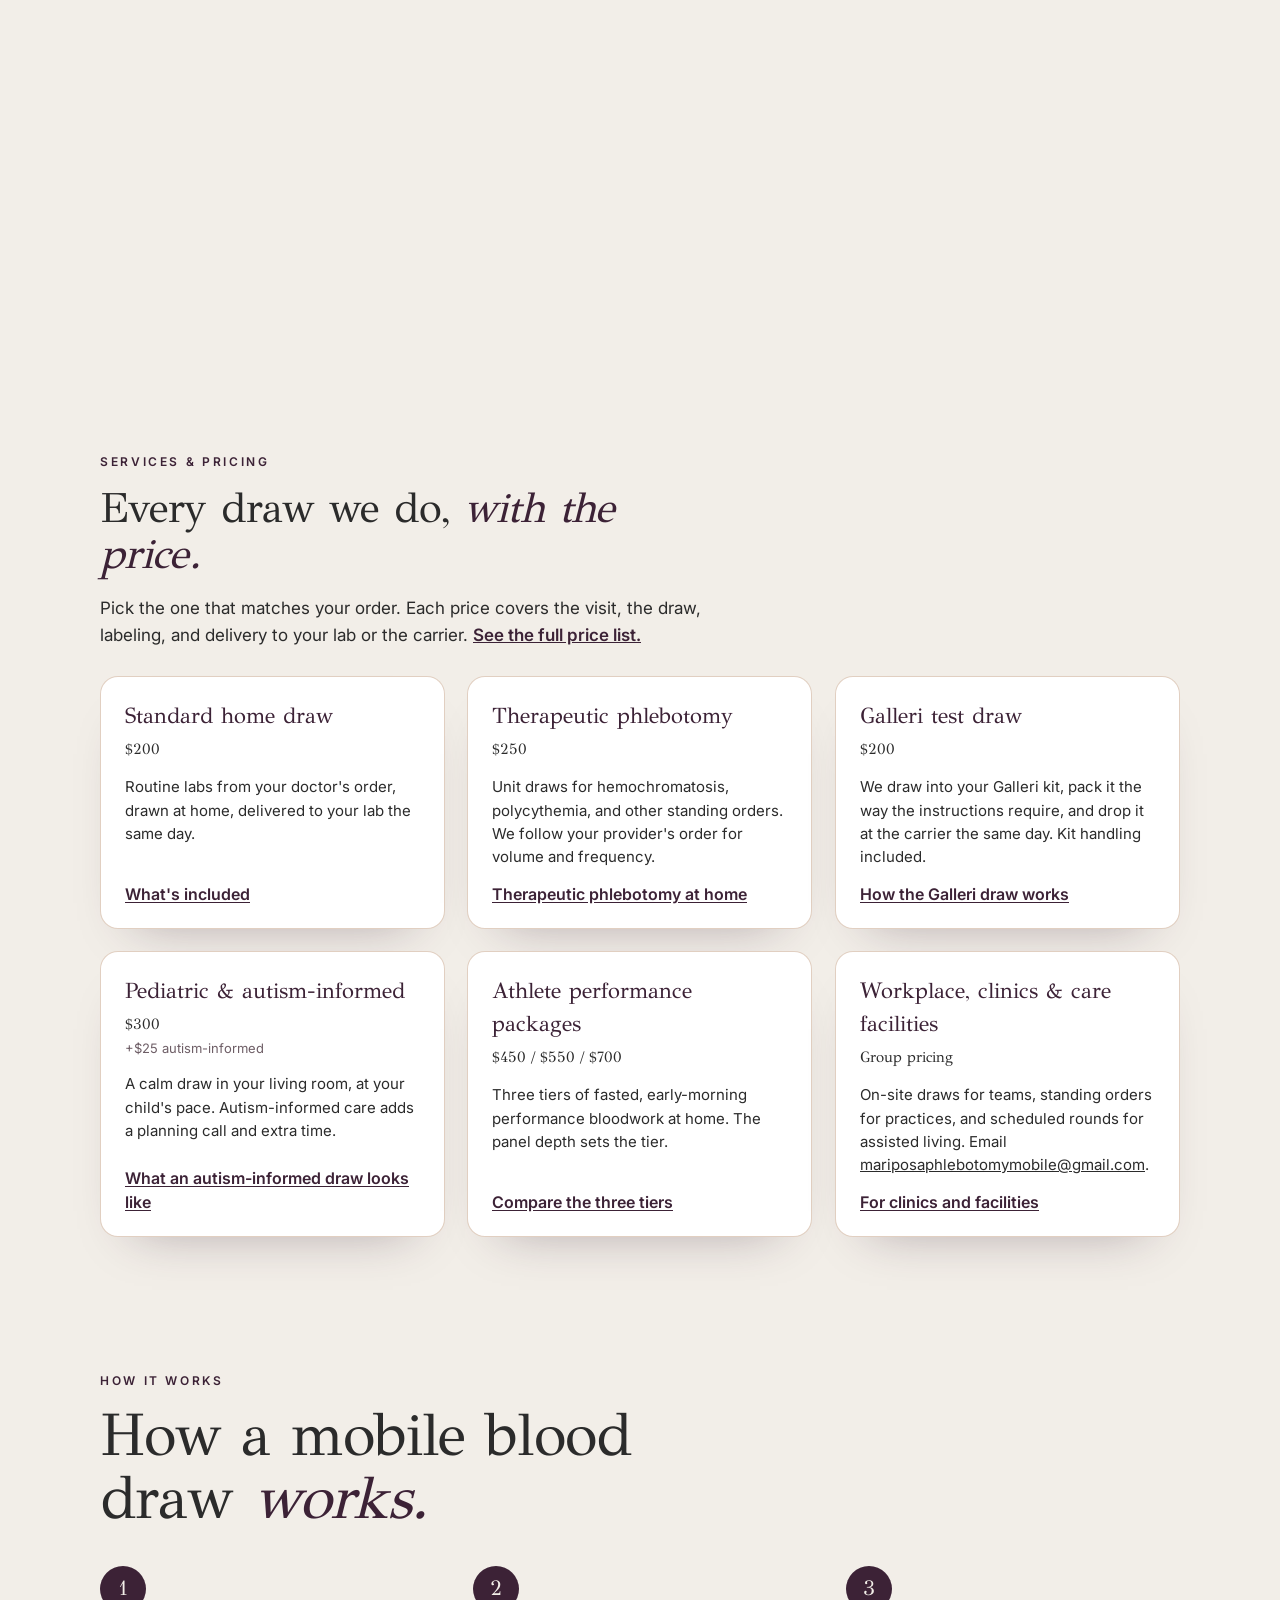
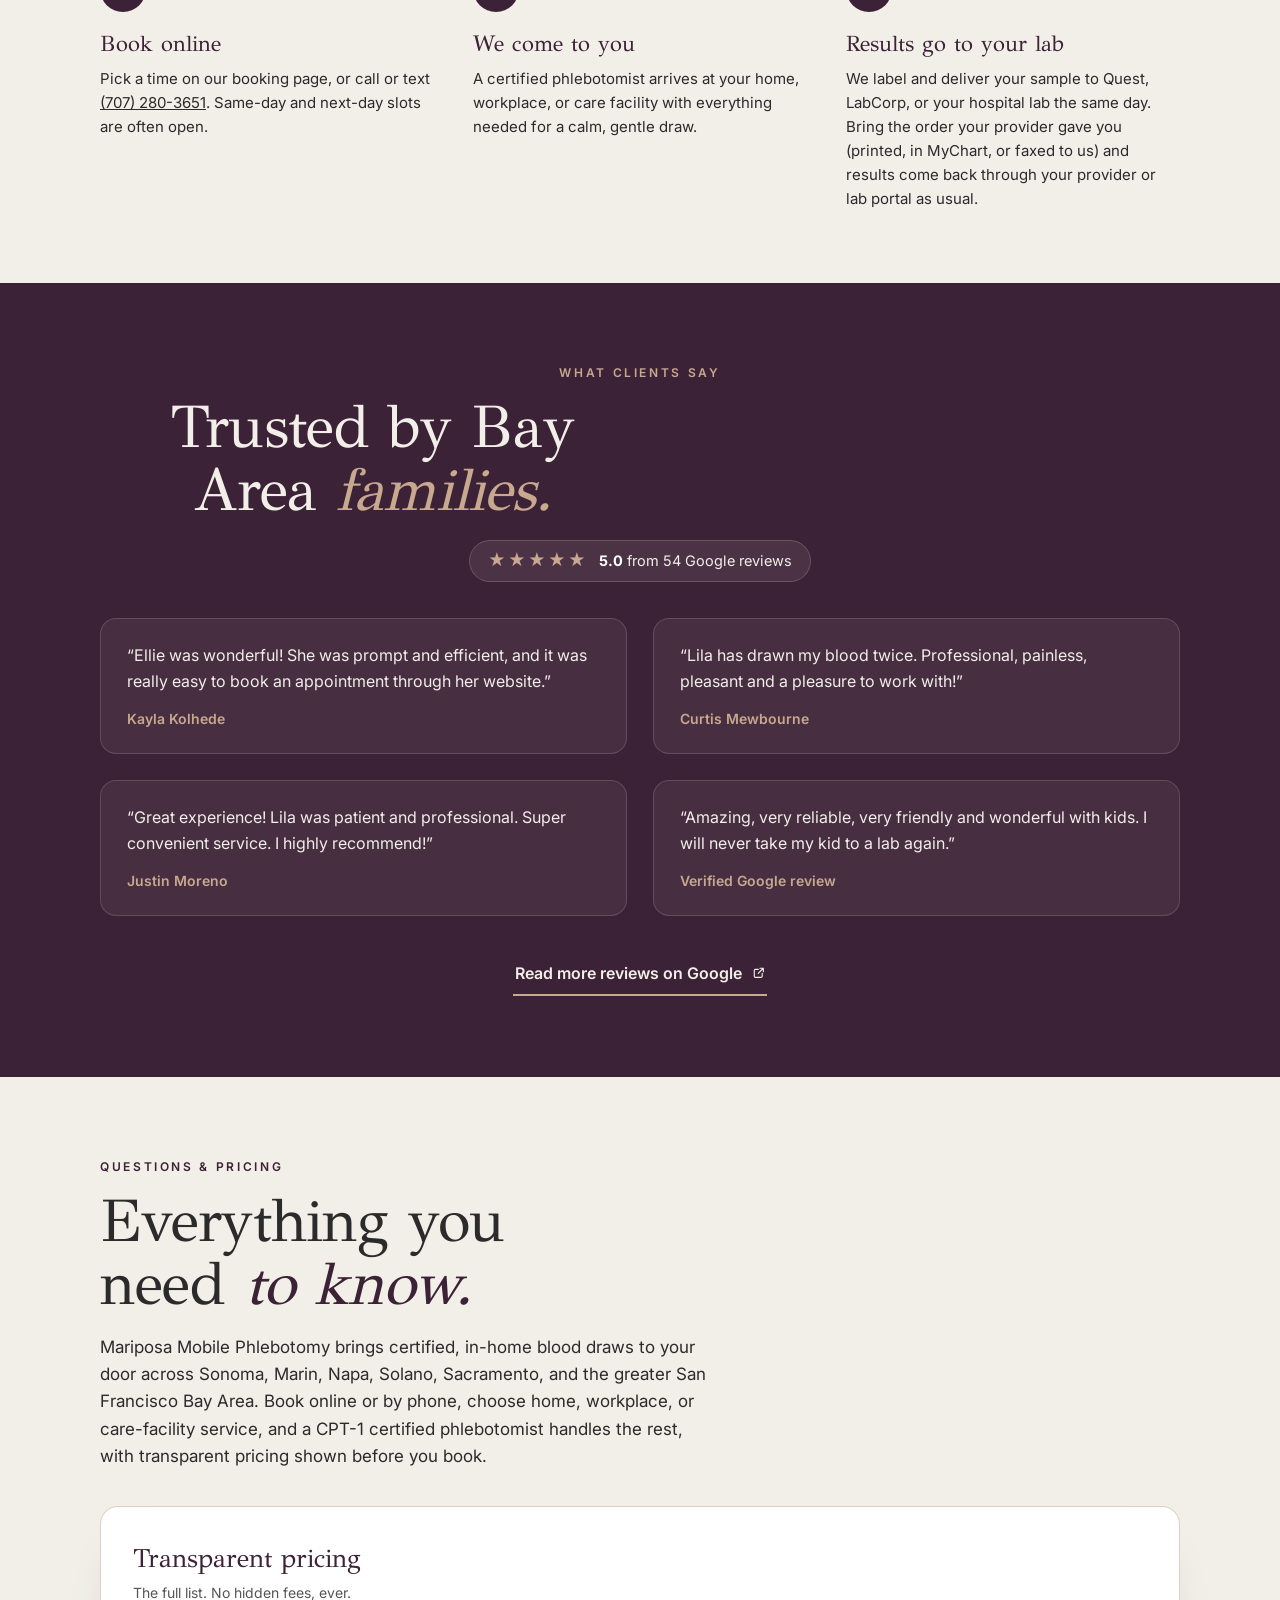
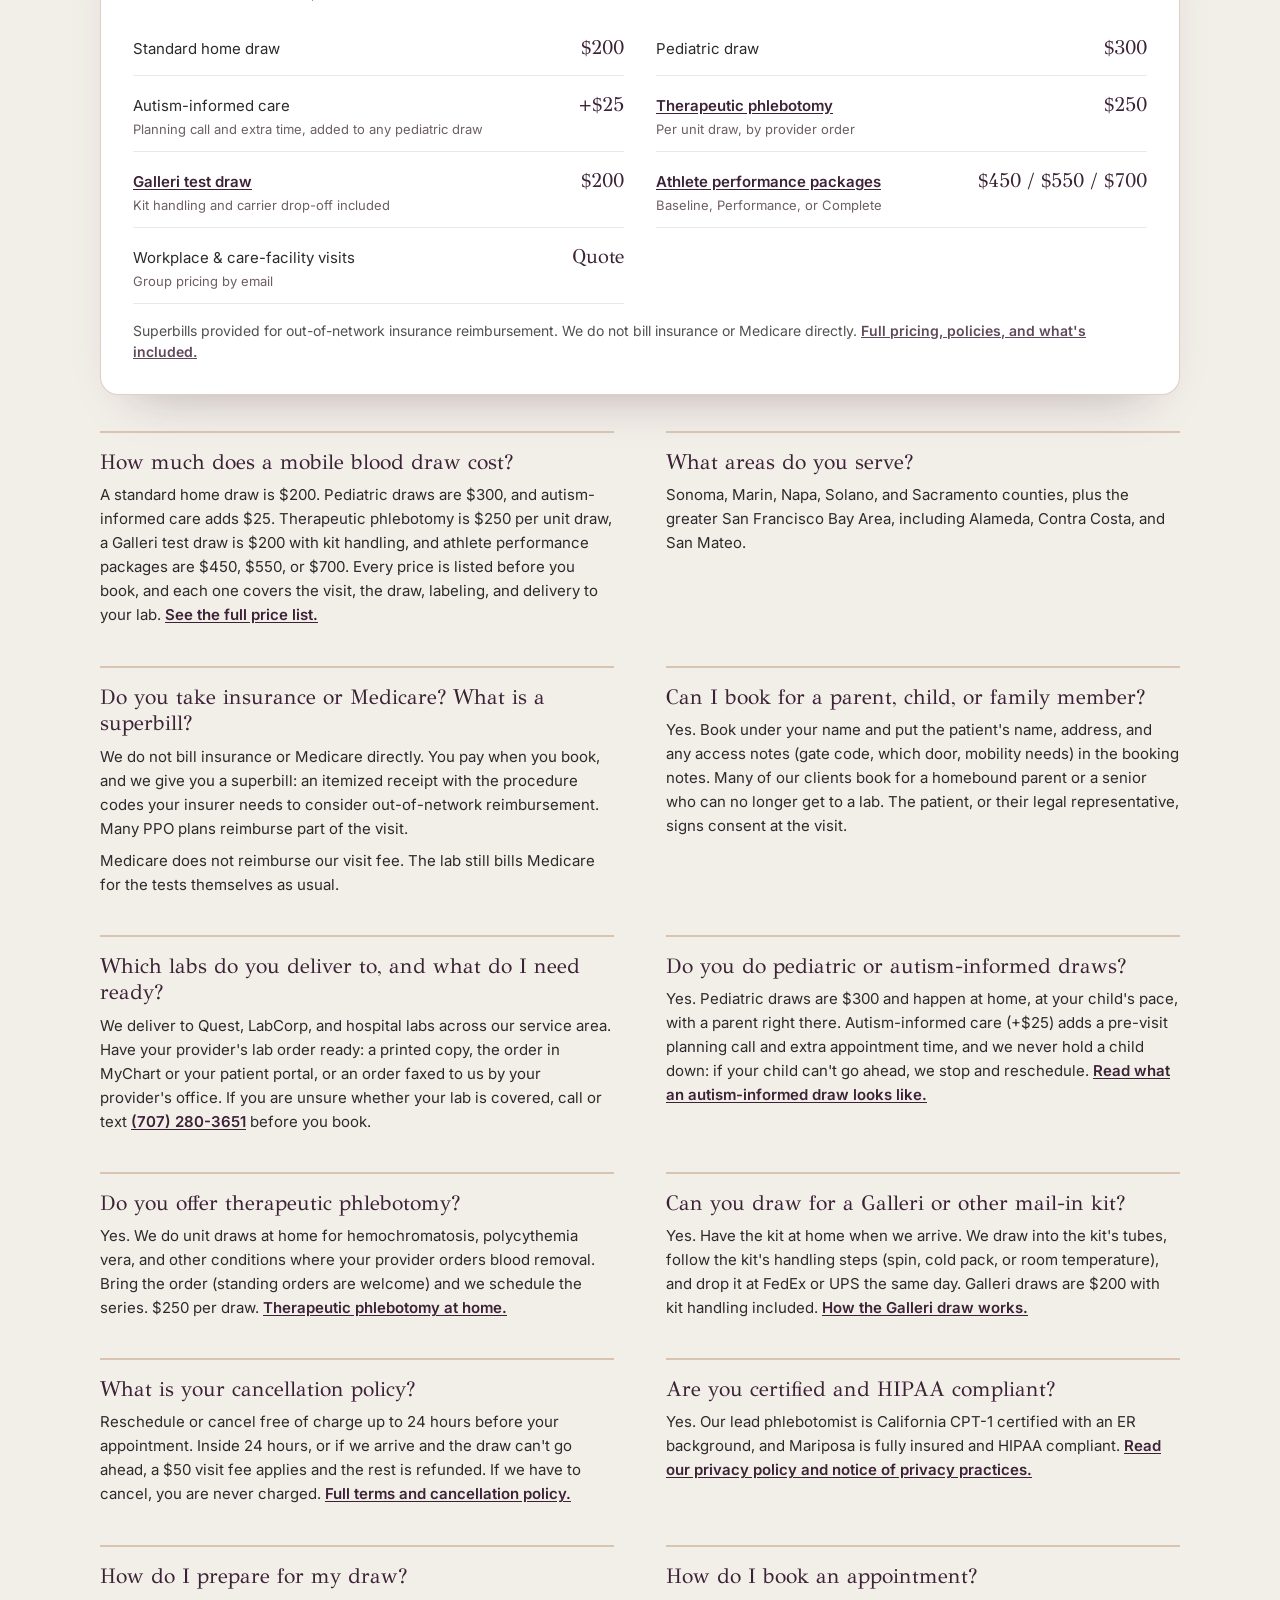
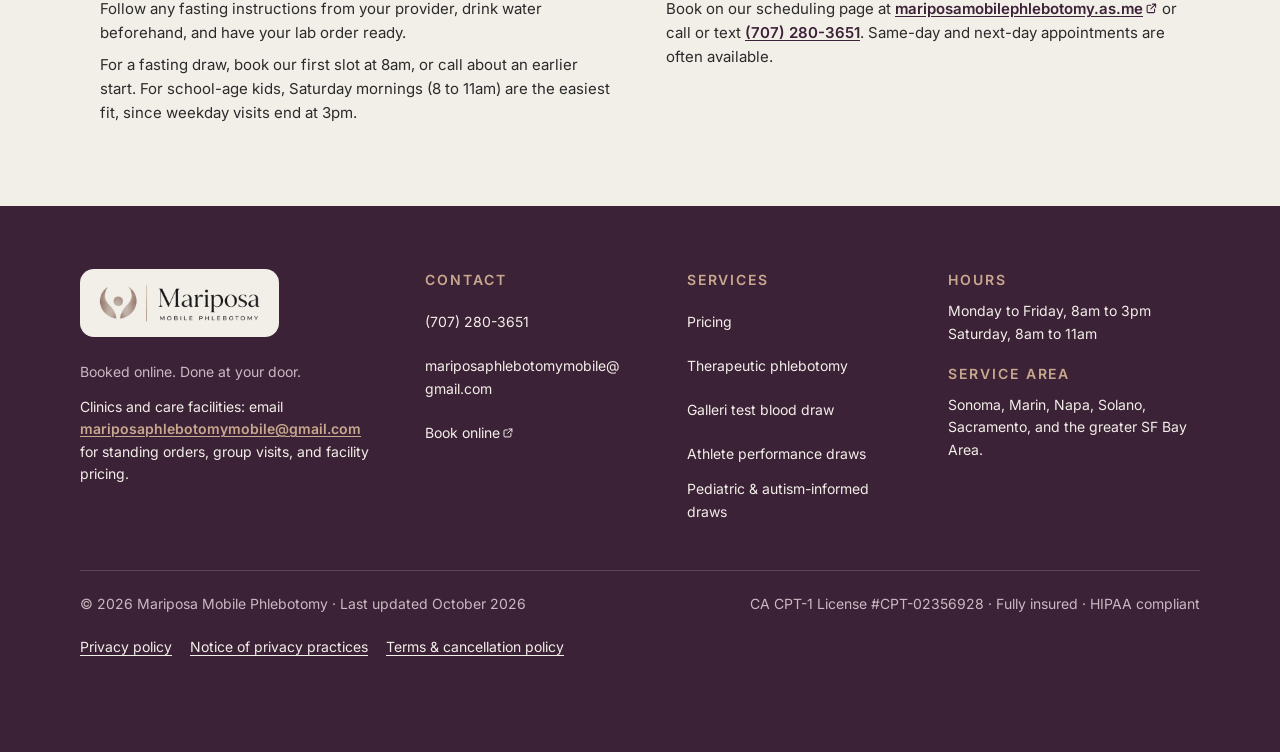
==== commit 204157af: "Pricing: pediatric draws $300, Galleri draw $200 so every draw starts at $200" ====
--- a/index.html
+++ b/index.html
@@ -67,15 +67,15 @@
   "serviceType": "Mobile phlebotomy / in-home blood draw",
   "provider": {"@type": "MedicalBusiness", "name": "Mariposa Mobile Phlebotomy", "telephone": "+17072803651"},
   "areaServed": ["Sonoma County","Marin County","Napa County","Solano County","Sacramento County","San Francisco Bay Area"],
-  "offers": {"@type": "Offer", "priceCurrency": "USD", "priceSpecification": {"@type": "PriceSpecification", "minPrice": "175", "maxPrice": "700", "priceCurrency": "USD"}, "description": "In-home blood draws from $175 (Galleri kit draw) and $200 (standard draw) to $700 (athlete Complete package)"},
+  "offers": {"@type": "Offer", "priceCurrency": "USD", "priceSpecification": {"@type": "PriceSpecification", "minPrice": "200", "maxPrice": "700", "priceCurrency": "USD"}, "description": "In-home blood draws from $200 (standard draw) to $700 (athlete Complete package)"},
   "hasOfferCatalog": {"@type": "OfferCatalog", "name": "Mobile phlebotomy services", "itemListElement": [
     {"@type": "Offer", "itemOffered": {"@type": "Service", "name": "Home blood draws"}},
     {"@type": "Offer", "itemOffered": {"@type": "Service", "name": "Workplace & office draws"}},
     {"@type": "Offer", "itemOffered": {"@type": "Service", "name": "Specialty & functional labs (Genova, Boston Heart, Galleri)"}},
     {"@type": "Offer", "itemOffered": {"@type": "Service", "name": "Care facility & assisted living draws"}},
     {"@type": "Offer", "price": "250", "priceCurrency": "USD", "url": "https://localphlebotomy.com/therapeutic-phlebotomy/", "itemOffered": {"@type": "Service", "name": "Therapeutic phlebotomy"}},
-    {"@type": "Offer", "price": "175", "priceCurrency": "USD", "url": "https://localphlebotomy.com/galleri-test-blood-draw/", "itemOffered": {"@type": "Service", "name": "Galleri test blood draw"}},
-    {"@type": "Offer", "priceSpecification": {"@type": "PriceSpecification", "minPrice": "200", "maxPrice": "250", "priceCurrency": "USD"}, "url": "https://localphlebotomy.com/pediatric-blood-draws/", "itemOffered": {"@type": "Service", "name": "Pediatric & autism-informed draws"}},
+    {"@type": "Offer", "price": "200", "priceCurrency": "USD", "url": "https://localphlebotomy.com/galleri-test-blood-draw/", "itemOffered": {"@type": "Service", "name": "Galleri test blood draw"}},
+    {"@type": "Offer", "price": "300", "priceCurrency": "USD", "url": "https://localphlebotomy.com/pediatric-blood-draws/", "itemOffered": {"@type": "Service", "name": "Pediatric & autism-informed draws"}},
     {"@type": "Offer", "priceSpecification": {"@type": "PriceSpecification", "minPrice": "450", "maxPrice": "700", "priceCurrency": "USD"}, "url": "https://localphlebotomy.com/athlete-blood-draws/", "itemOffered": {"@type": "Service", "name": "Athlete performance packages"}}
   ]}
 }
@@ -85,14 +85,14 @@
   "@context": "https://schema.org",
   "@type": "FAQPage",
   "mainEntity": [
-    {"@type": "Question", "name": "How much does a mobile blood draw cost?", "acceptedAnswer": {"@type": "Answer", "text": "A standard home draw is $200. Pediatric draws are $200 to $250, and autism-informed care adds $25. Therapeutic phlebotomy is $250 per unit draw, a Galleri test draw is $175 with kit handling, and athlete performance packages are $450, $550, or $700. Every price is listed before you book, and each one covers the visit, the draw, labeling, and delivery to your lab. See the full price list."}},
+    {"@type": "Question", "name": "How much does a mobile blood draw cost?", "acceptedAnswer": {"@type": "Answer", "text": "A standard home draw is $200. Pediatric draws are $300, and autism-informed care adds $25. Therapeutic phlebotomy is $250 per unit draw, a Galleri test draw is $200 with kit handling, and athlete performance packages are $450, $550, or $700. Every price is listed before you book, and each one covers the visit, the draw, labeling, and delivery to your lab. See the full price list."}},
     {"@type": "Question", "name": "What areas do you serve?", "acceptedAnswer": {"@type": "Answer", "text": "Sonoma, Marin, Napa, Solano, and Sacramento counties, plus the greater San Francisco Bay Area, including Alameda, Contra Costa, and San Mateo."}},
     {"@type": "Question", "name": "Do you take insurance or Medicare? What is a superbill?", "acceptedAnswer": {"@type": "Answer", "text": "We do not bill insurance or Medicare directly. You pay when you book, and we give you a superbill: an itemized receipt with the procedure codes your insurer needs to consider out-of-network reimbursement. Many PPO plans reimburse part of the visit. Medicare does not reimburse our visit fee. The lab still bills Medicare for the tests themselves as usual."}},
     {"@type": "Question", "name": "Can I book for a parent, child, or family member?", "acceptedAnswer": {"@type": "Answer", "text": "Yes. Book under your name and put the patient's name, address, and any access notes (gate code, which door, mobility needs) in the booking notes. Many of our clients book for a homebound parent or a senior who can no longer get to a lab. The patient, or their legal representative, signs consent at the visit."}},
     {"@type": "Question", "name": "Which labs do you deliver to, and what do I need ready?", "acceptedAnswer": {"@type": "Answer", "text": "We deliver to Quest, LabCorp, and hospital labs across our service area. Have your provider's lab order ready: a printed copy, the order in MyChart or your patient portal, or an order faxed to us by your provider's office. If you are unsure whether your lab is covered, call or text (707) 280-3651 before you book."}},
-    {"@type": "Question", "name": "Do you do pediatric or autism-informed draws?", "acceptedAnswer": {"@type": "Answer", "text": "Yes. Pediatric draws are $200 to $250 and happen at home, at your child's pace, with a parent right there. Autism-informed care (+$25) adds a pre-visit planning call and extra appointment time, and we never hold a child down: if your child can't go ahead, we stop and reschedule. Read what an autism-informed draw looks like."}},
+    {"@type": "Question", "name": "Do you do pediatric or autism-informed draws?", "acceptedAnswer": {"@type": "Answer", "text": "Yes. Pediatric draws are $300 and happen at home, at your child's pace, with a parent right there. Autism-informed care (+$25) adds a pre-visit planning call and extra appointment time, and we never hold a child down: if your child can't go ahead, we stop and reschedule. Read what an autism-informed draw looks like."}},
     {"@type": "Question", "name": "Do you offer therapeutic phlebotomy?", "acceptedAnswer": {"@type": "Answer", "text": "Yes. We do unit draws at home for hemochromatosis, polycythemia vera, and other conditions where your provider orders blood removal. Bring the order (standing orders are welcome) and we schedule the series. $250 per draw. Therapeutic phlebotomy at home."}},
-    {"@type": "Question", "name": "Can you draw for a Galleri or other mail-in kit?", "acceptedAnswer": {"@type": "Answer", "text": "Yes. Have the kit at home when we arrive. We draw into the kit's tubes, follow the kit's handling steps (spin, cold pack, or room temperature), and drop it at FedEx or UPS the same day. Galleri draws are $175 with kit handling included. How the Galleri draw works."}},
+    {"@type": "Question", "name": "Can you draw for a Galleri or other mail-in kit?", "acceptedAnswer": {"@type": "Answer", "text": "Yes. Have the kit at home when we arrive. We draw into the kit's tubes, follow the kit's handling steps (spin, cold pack, or room temperature), and drop it at FedEx or UPS the same day. Galleri draws are $200 with kit handling included. How the Galleri draw works."}},
     {"@type": "Question", "name": "What is your cancellation policy?", "acceptedAnswer": {"@type": "Answer", "text": "Reschedule or cancel free of charge up to 24 hours before your appointment. Inside 24 hours, or if we arrive and the draw can't go ahead, a $50 visit fee applies and the rest is refunded. If we have to cancel, you are never charged. Full terms and cancellation policy."}},
     {"@type": "Question", "name": "Are you certified and HIPAA compliant?", "acceptedAnswer": {"@type": "Answer", "text": "Yes. Our lead phlebotomist is California CPT-1 certified with an ER background, and Mariposa is fully insured and HIPAA compliant. Read our privacy policy and notice of privacy practices."}},
     {"@type": "Question", "name": "How do I prepare for my draw?", "acceptedAnswer": {"@type": "Answer", "text": "Follow any fasting instructions from your provider, drink water beforehand, and have your lab order ready. For a fasting draw, book our first slot at 8am, or call about an earlier start. For school-age kids, Saturday mornings (8 to 11am) are the easiest fit, since weekday visits end at 3pm."}},
@@ -937,13 +937,13 @@
         </li>
         <li class="svc-card">
           <h3>Galleri test draw</h3>
-          <p class="svc-card__price">$175</p>
+          <p class="svc-card__price">$200</p>
           <p>We draw into your Galleri kit, pack it the way the instructions require, and drop it at the carrier the same day. Kit handling included.</p>
           <a class="svc-card__link" href="/galleri-test-blood-draw/">How the Galleri draw works</a>
         </li>
         <li class="svc-card">
           <h3>Pediatric &amp; autism-informed</h3>
-          <p class="svc-card__price">$200–250 <small>+$25 autism-informed</small></p>
+          <p class="svc-card__price">$300 <small>+$25 autism-informed</small></p>
           <p>A calm draw in your living room, at your child's pace. Autism-informed care adds a planning call and extra time.</p>
           <a class="svc-card__link" href="/pediatric-blood-draws/">What an autism-informed draw looks like</a>
         </li>
@@ -1040,12 +1040,11 @@
         <h3>Transparent pricing</h3>
         <p class="pricing__sub">The full list. No hidden fees, ever.</p>
         <ul class="pricing__list">
-          <!-- CONFIRM(Dave Q20): standard draw price. The live Squarespace /pricing page (updated 2026-07-02) lists the standard draw at $175, autism-informed draws at a flat $200, fertility/surrogate draws at $150 and care-facility visits at $175; this site says $200 standard and a +$25 autism add-on. Confirm which is current before launch and fix every price in one pass. -->
           <li><span>Standard home draw</span><b>$200</b></li>
-          <li><span>Pediatric draw</span><b>$200–250</b></li>
+          <li><span>Pediatric draw</span><b>$300</b></li>
           <li><span>Autism-informed care <small>Planning call and extra time, added to any pediatric draw</small></span><b>+$25</b></li>
           <li><span><a href="/therapeutic-phlebotomy/">Therapeutic phlebotomy</a> <small>Per unit draw, by provider order</small></span><b>$250</b></li>
-          <li><span><a href="/galleri-test-blood-draw/">Galleri test draw</a> <small>Kit handling and carrier drop-off included</small></span><b>$175</b></li>
+          <li><span><a href="/galleri-test-blood-draw/">Galleri test draw</a> <small>Kit handling and carrier drop-off included</small></span><b>$200</b></li>
           <li><span><a href="/athlete-blood-draws/">Athlete performance packages</a> <small>Baseline, Performance, or Complete</small></span><b>$450 / $550 / $700</b></li>
           <li><span>Workplace &amp; care-facility visits <small>Group pricing by email</small></span><b>Quote</b></li>
         </ul>
@@ -1055,7 +1054,7 @@
       <div class="faq__grid">
         <div class="faq__item">
           <h3>How much does a mobile blood draw cost?</h3>
-          <p>A standard home draw is $200. Pediatric draws are $200 to $250, and autism-informed care adds $25. Therapeutic phlebotomy is $250 per unit draw, a Galleri test draw is $175 with kit handling, and athlete performance packages are $450, $550, or $700. Every price is listed before you book, and each one covers the visit, the draw, labeling, and delivery to your lab. <a href="/pricing/">See the full price list.</a></p>
+          <p>A standard home draw is $200. Pediatric draws are $300, and autism-informed care adds $25. Therapeutic phlebotomy is $250 per unit draw, a Galleri test draw is $200 with kit handling, and athlete performance packages are $450, $550, or $700. Every price is listed before you book, and each one covers the visit, the draw, labeling, and delivery to your lab. <a href="/pricing/">See the full price list.</a></p>
         </div>
         <div class="faq__item">
           <h3>What areas do you serve?</h3>
@@ -1078,7 +1077,7 @@
         </div>
         <div class="faq__item">
           <h3>Do you do pediatric or autism-informed draws?</h3>
-          <p>Yes. Pediatric draws are $200 to $250 and happen at home, at your child's pace, with a parent right there. Autism-informed care (+$25) adds a pre-visit planning call and extra appointment time, and we never hold a child down: if your child can't go ahead, we stop and reschedule. <a href="/pediatric-blood-draws/">Read what an autism-informed draw looks like.</a></p>
+          <p>Yes. Pediatric draws are $300 and happen at home, at your child's pace, with a parent right there. Autism-informed care (+$25) adds a pre-visit planning call and extra appointment time, and we never hold a child down: if your child can't go ahead, we stop and reschedule. <a href="/pediatric-blood-draws/">Read what an autism-informed draw looks like.</a></p>
         </div>
         <div class="faq__item">
           <h3>Do you offer therapeutic phlebotomy?</h3>
@@ -1086,7 +1085,7 @@
         </div>
         <div class="faq__item">
           <h3>Can you draw for a Galleri or other mail-in kit?</h3>
-          <p>Yes. Have the kit at home when we arrive. We draw into the kit's tubes, follow the kit's handling steps (spin, cold pack, or room temperature), and drop it at FedEx or UPS the same day. Galleri draws are $175 with kit handling included. <a href="/galleri-test-blood-draw/">How the Galleri draw works.</a></p>
+          <p>Yes. Have the kit at home when we arrive. We draw into the kit's tubes, follow the kit's handling steps (spin, cold pack, or room temperature), and drop it at FedEx or UPS the same day. Galleri draws are $200 with kit handling included. <a href="/galleri-test-blood-draw/">How the Galleri draw works.</a></p>
         </div>
         <div class="faq__item">
           <h3>What is your cancellation policy?</h3>
@@ -1142,7 +1141,7 @@
       </div>
     </div>
     <div class="foot__legal">
-      <span>&copy; 2026 Mariposa Mobile Phlebotomy &middot; Last updated September 2026</span>
+      <span>&copy; 2026 Mariposa Mobile Phlebotomy &middot; Last updated October 2026</span>
       <span>CA CPT-1 License #CPT-02356928 &middot; Fully insured &middot; HIPAA compliant</span>
       <nav class="foot__legal-links" aria-label="Legal">
         <a href="/privacy/">Privacy policy</a>
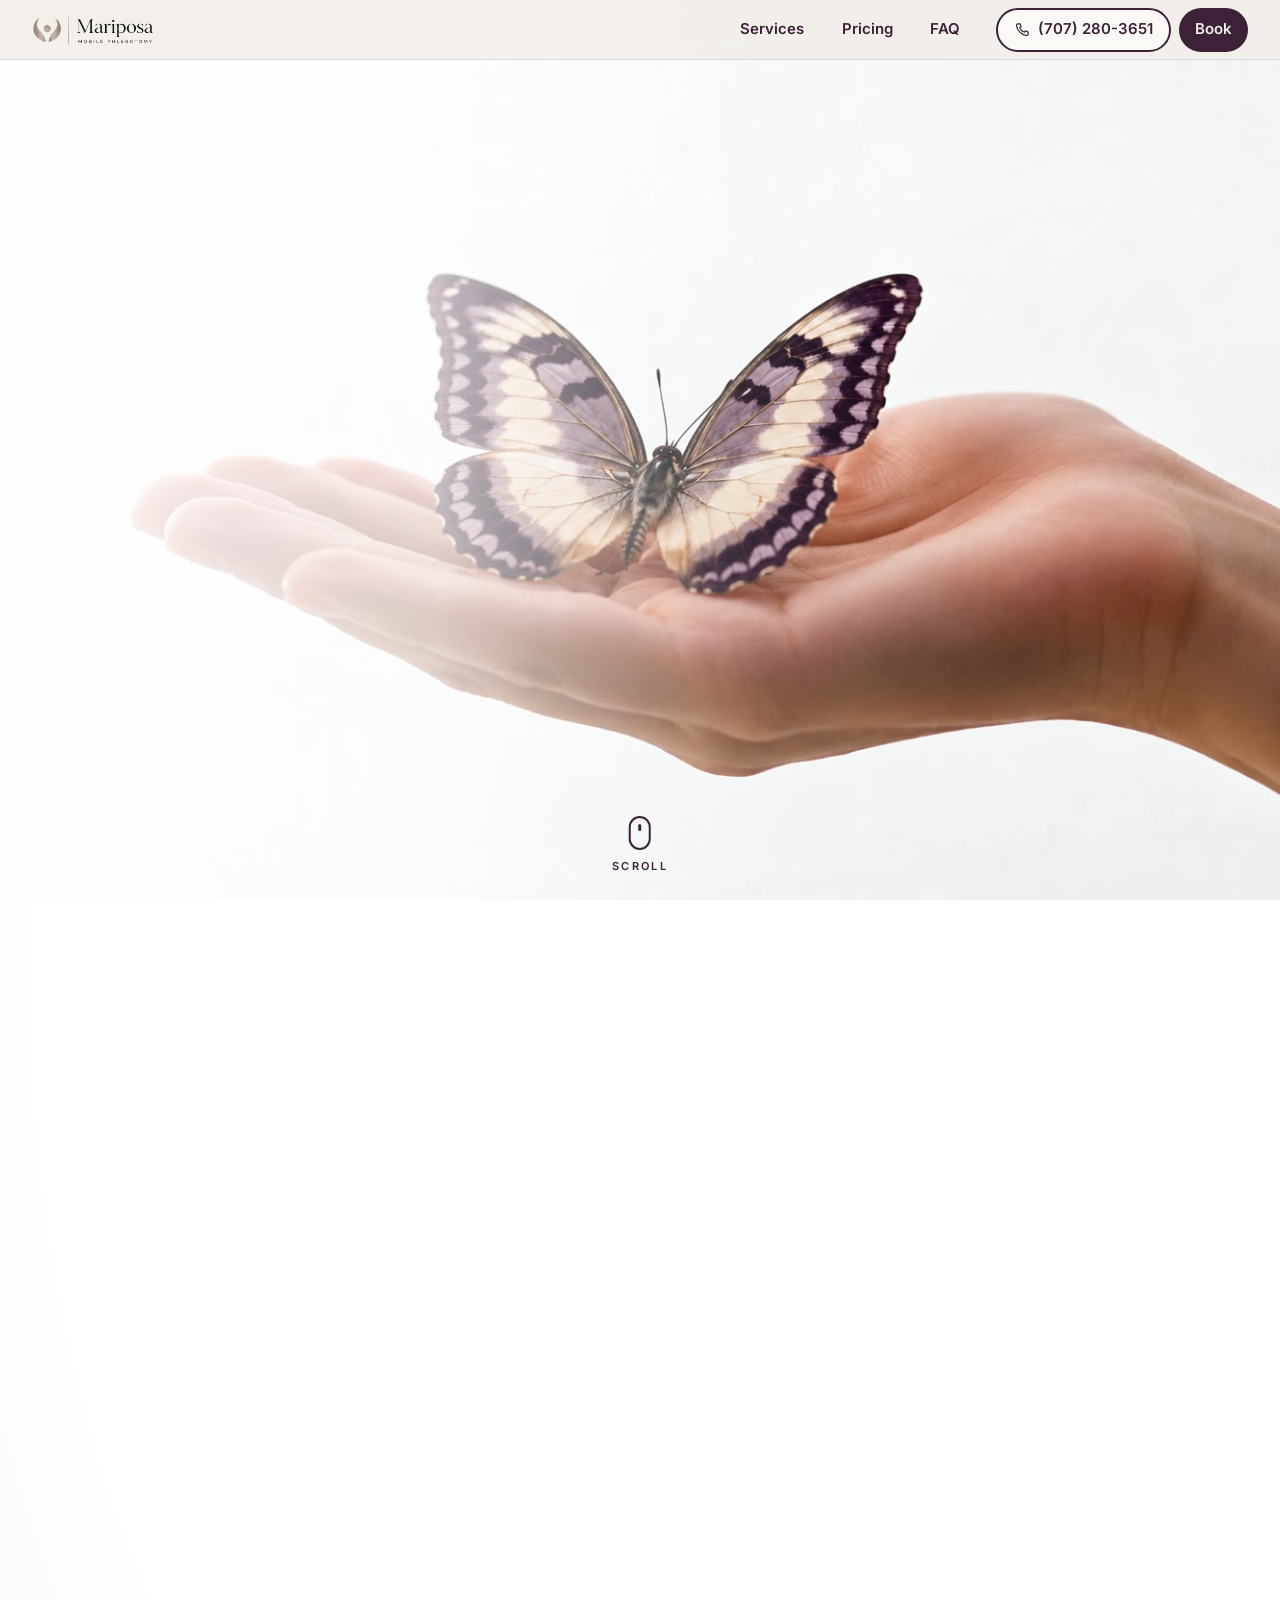
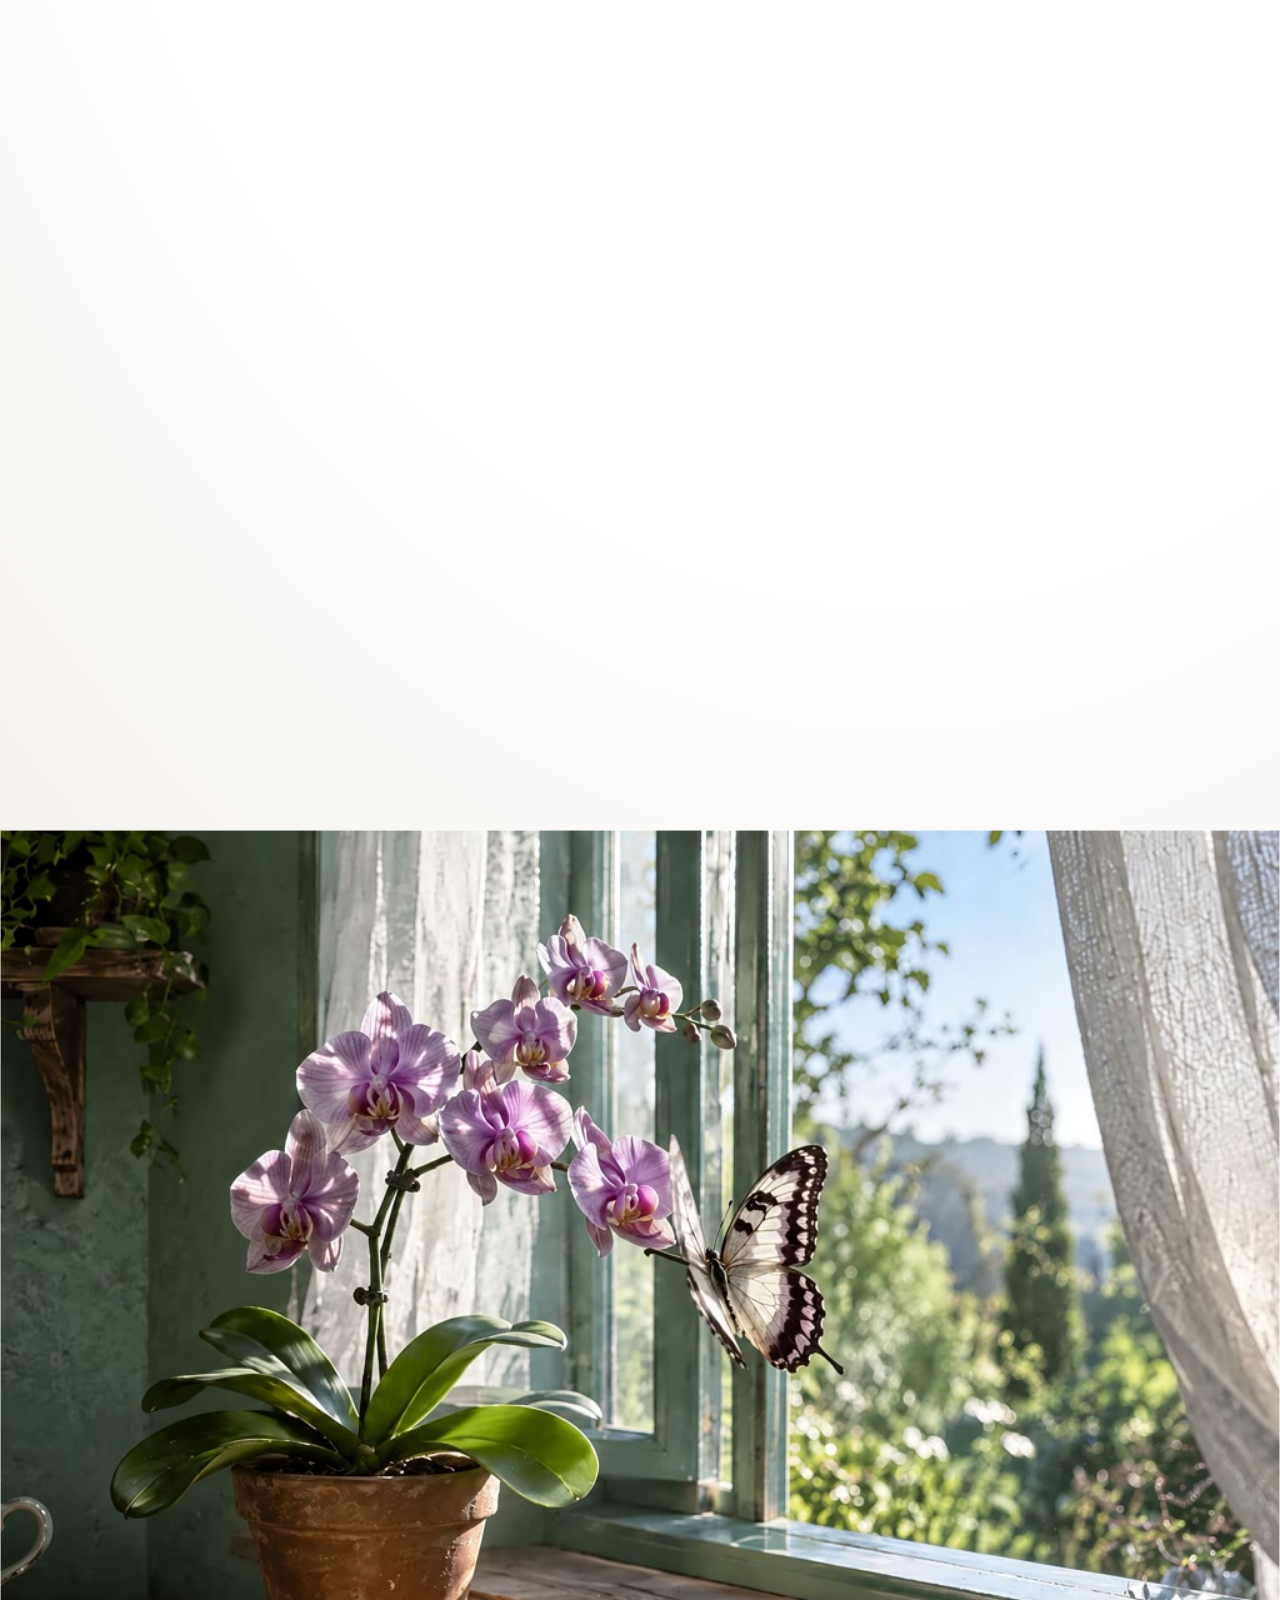
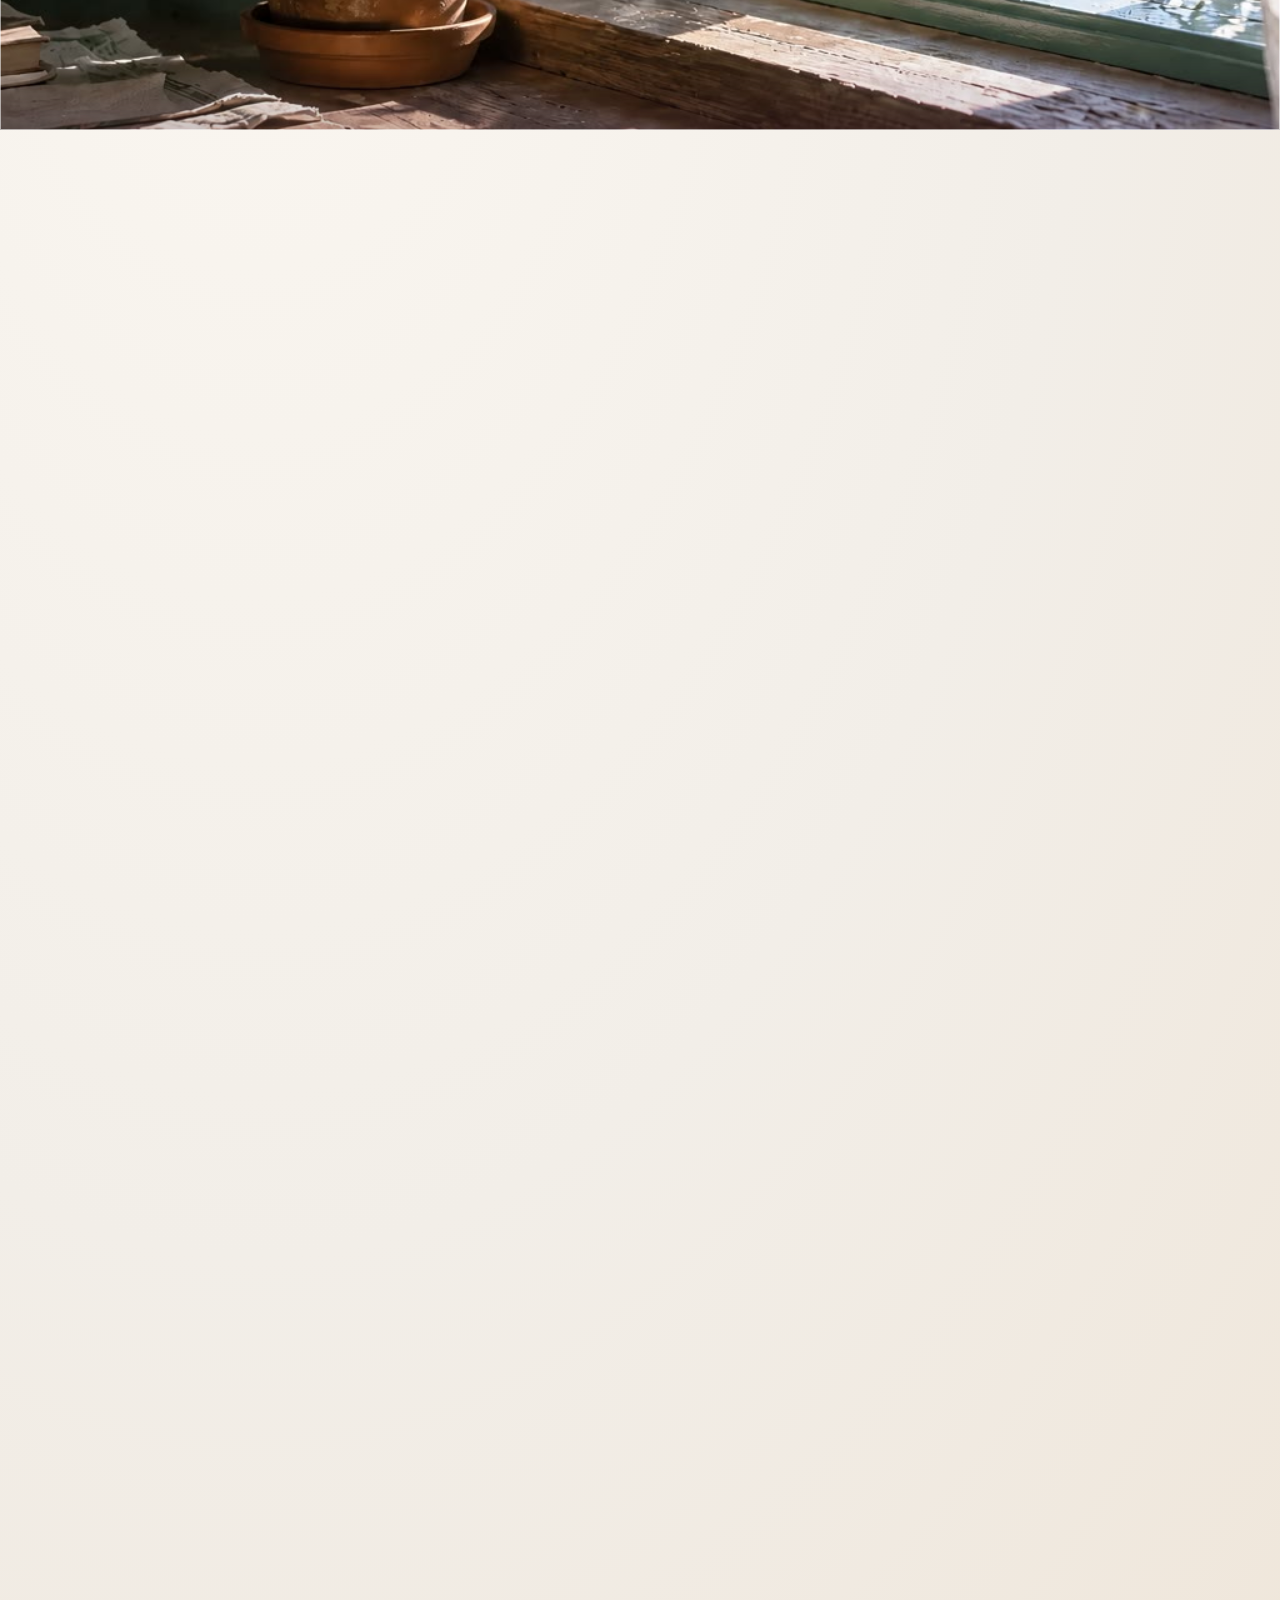
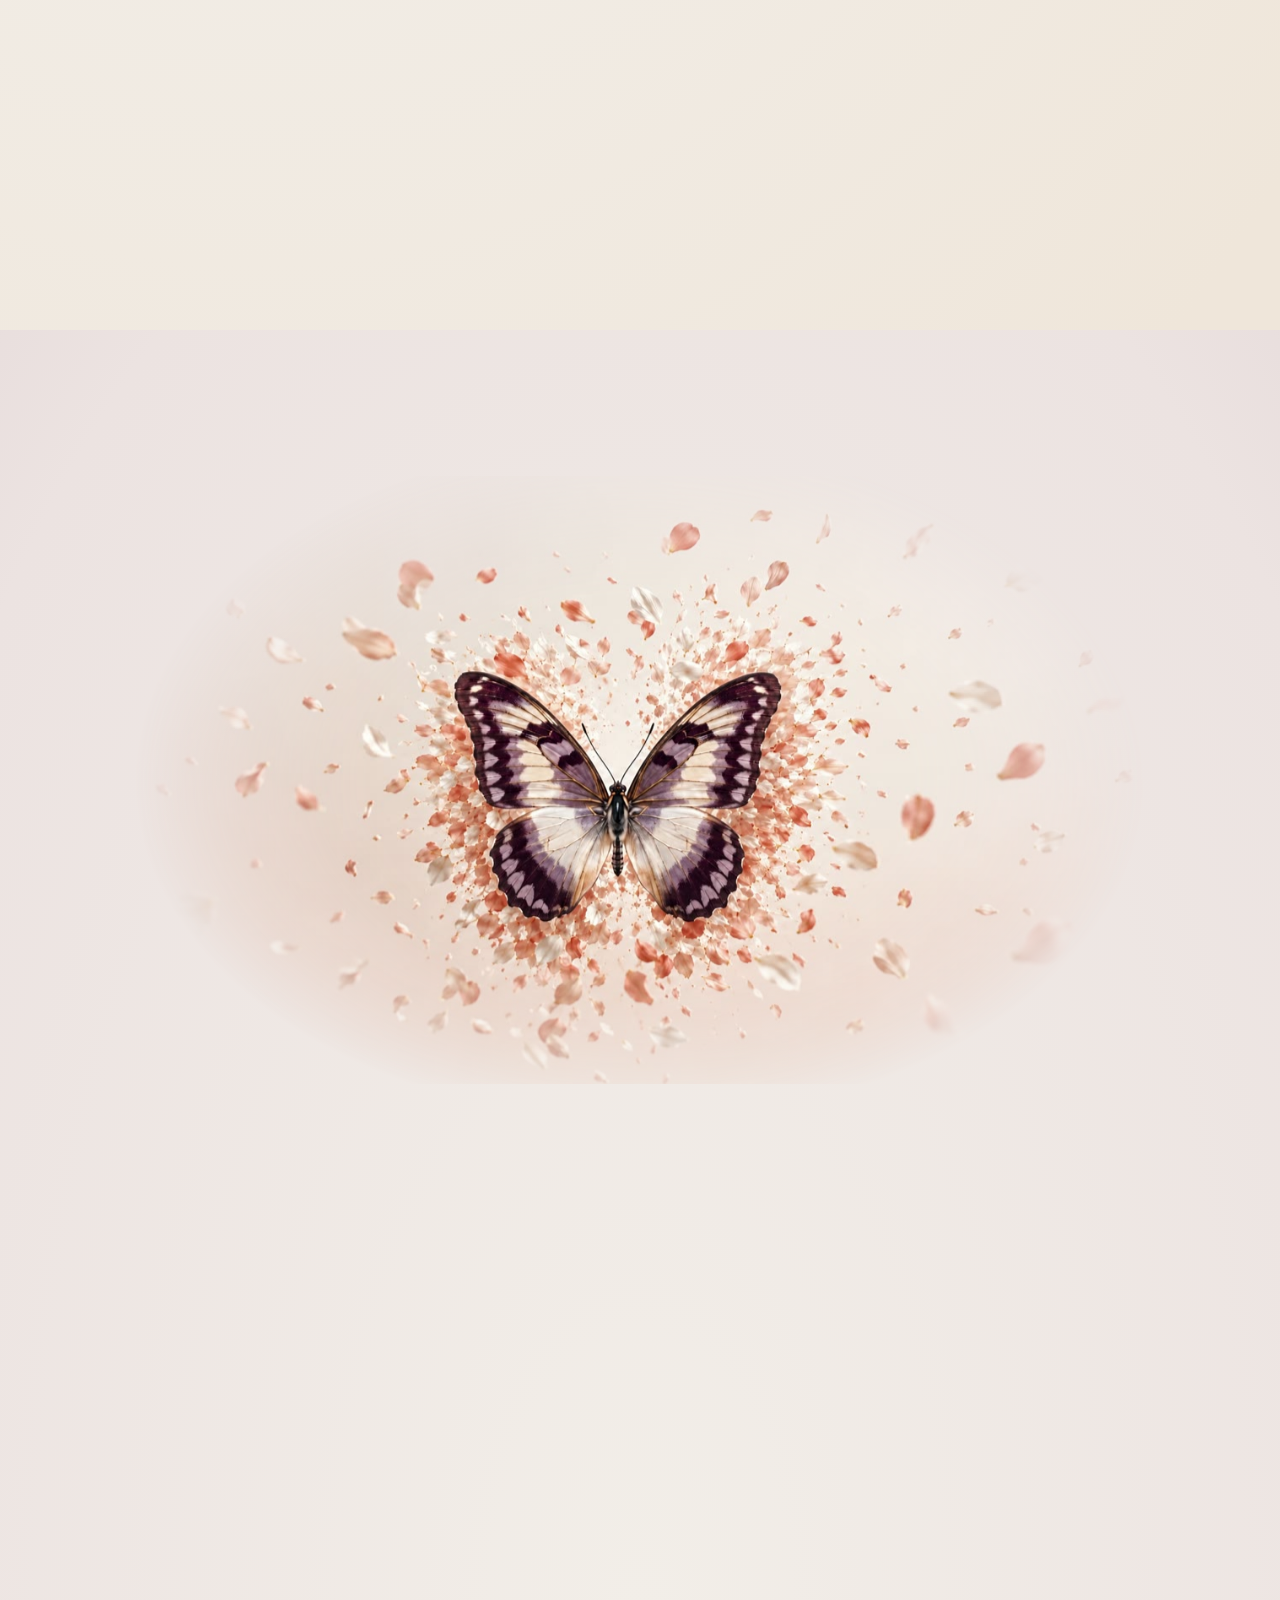
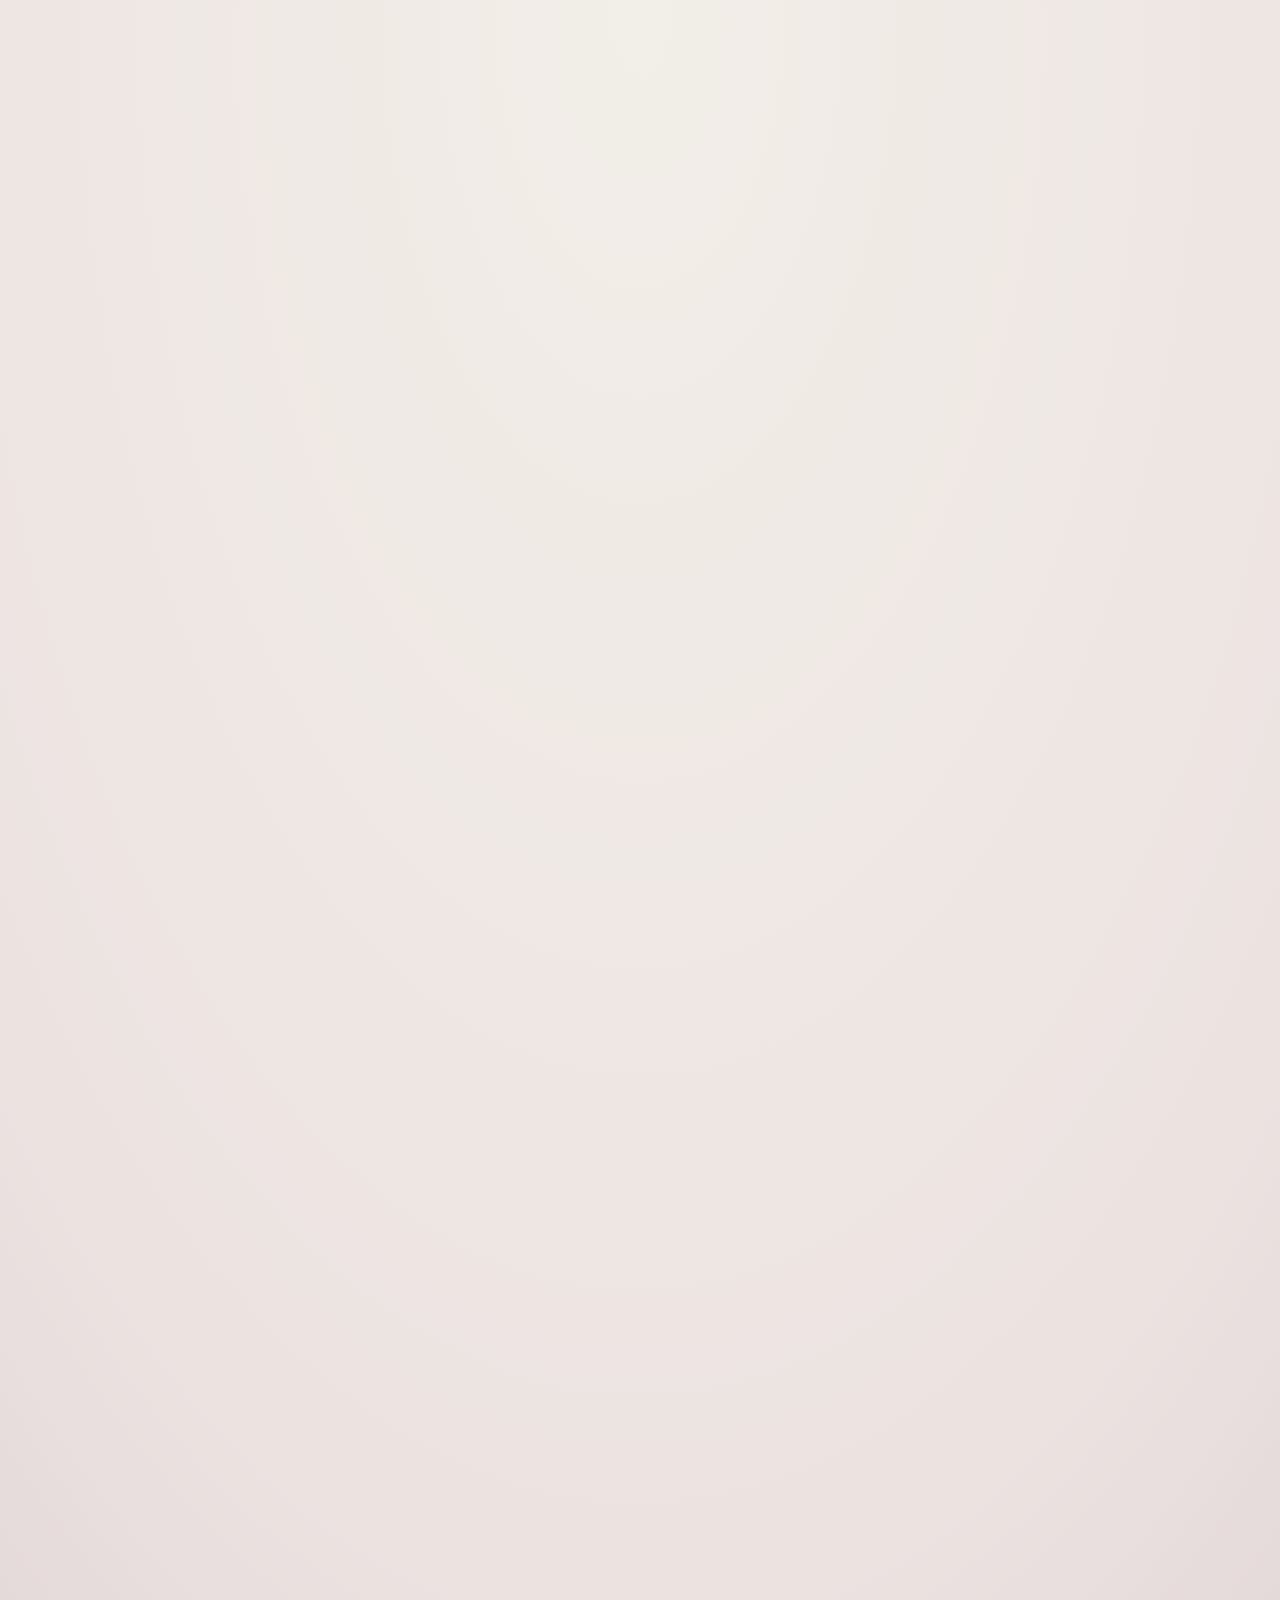
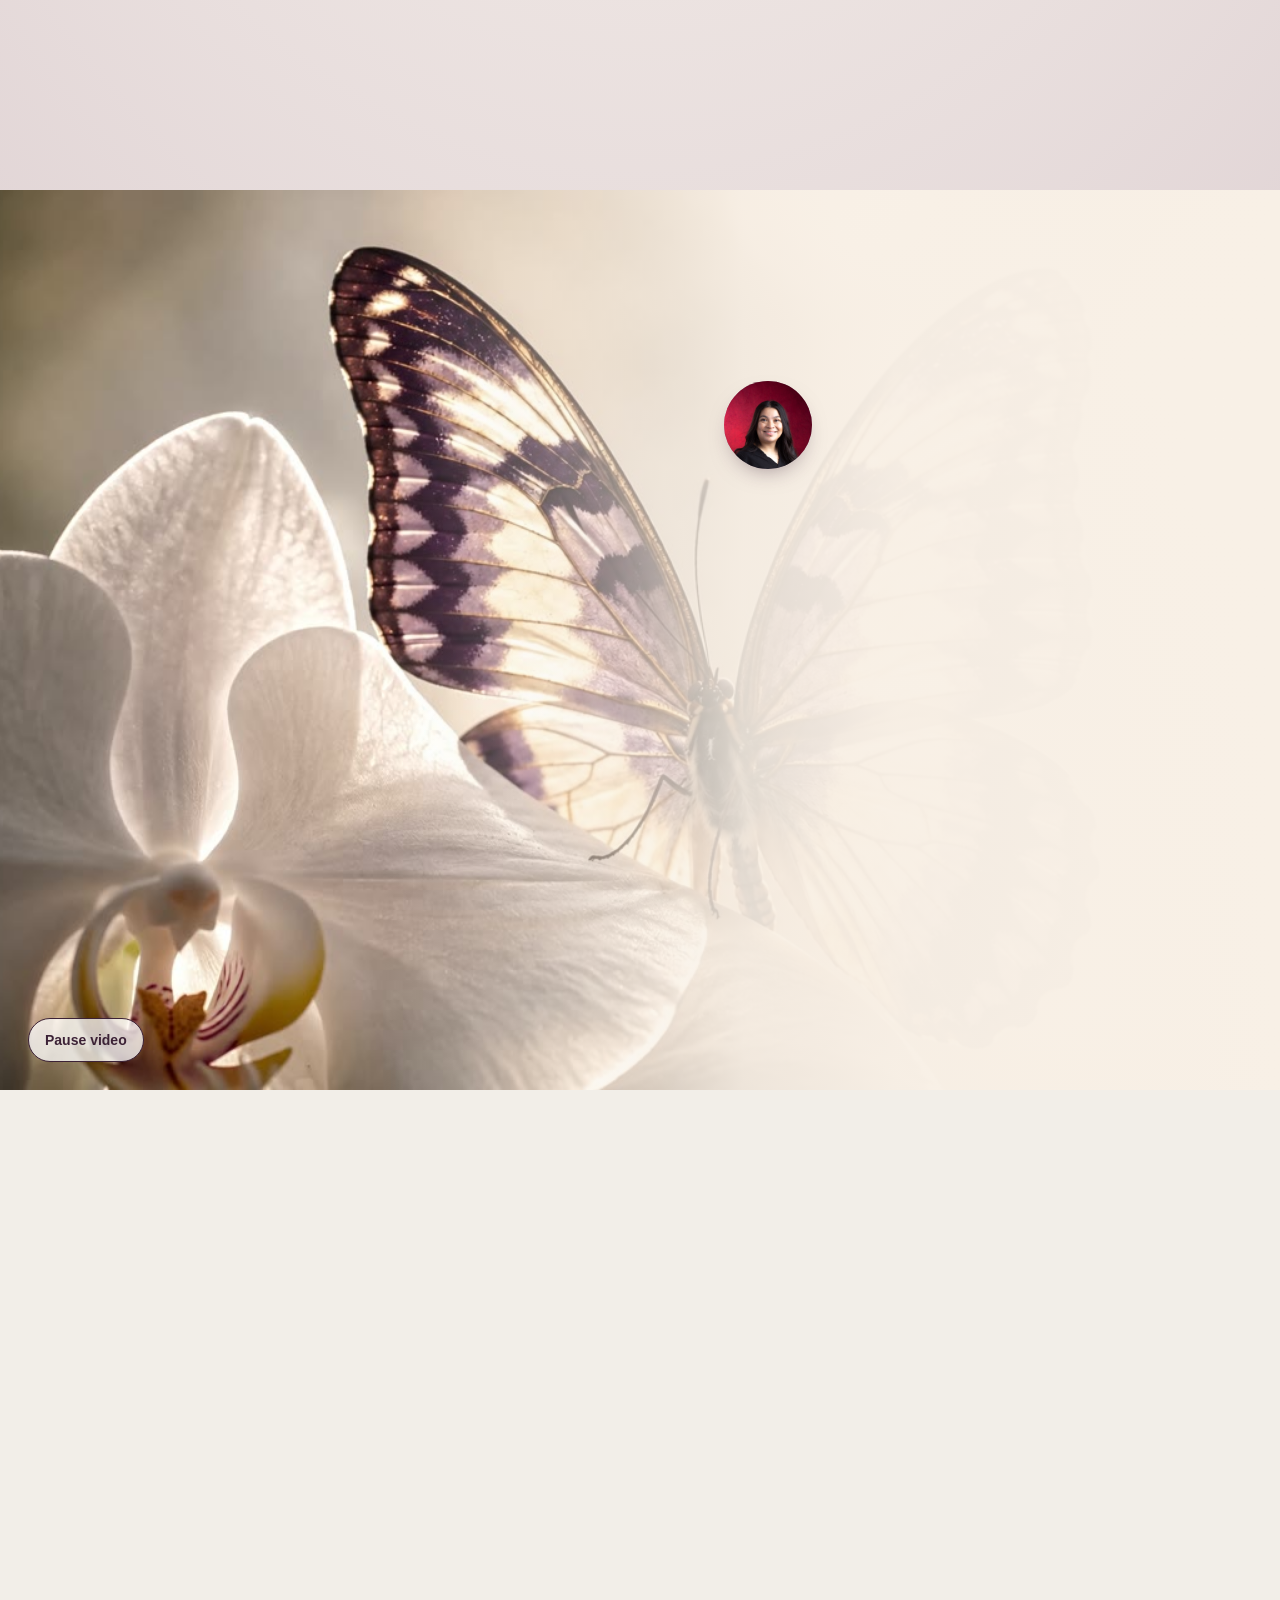
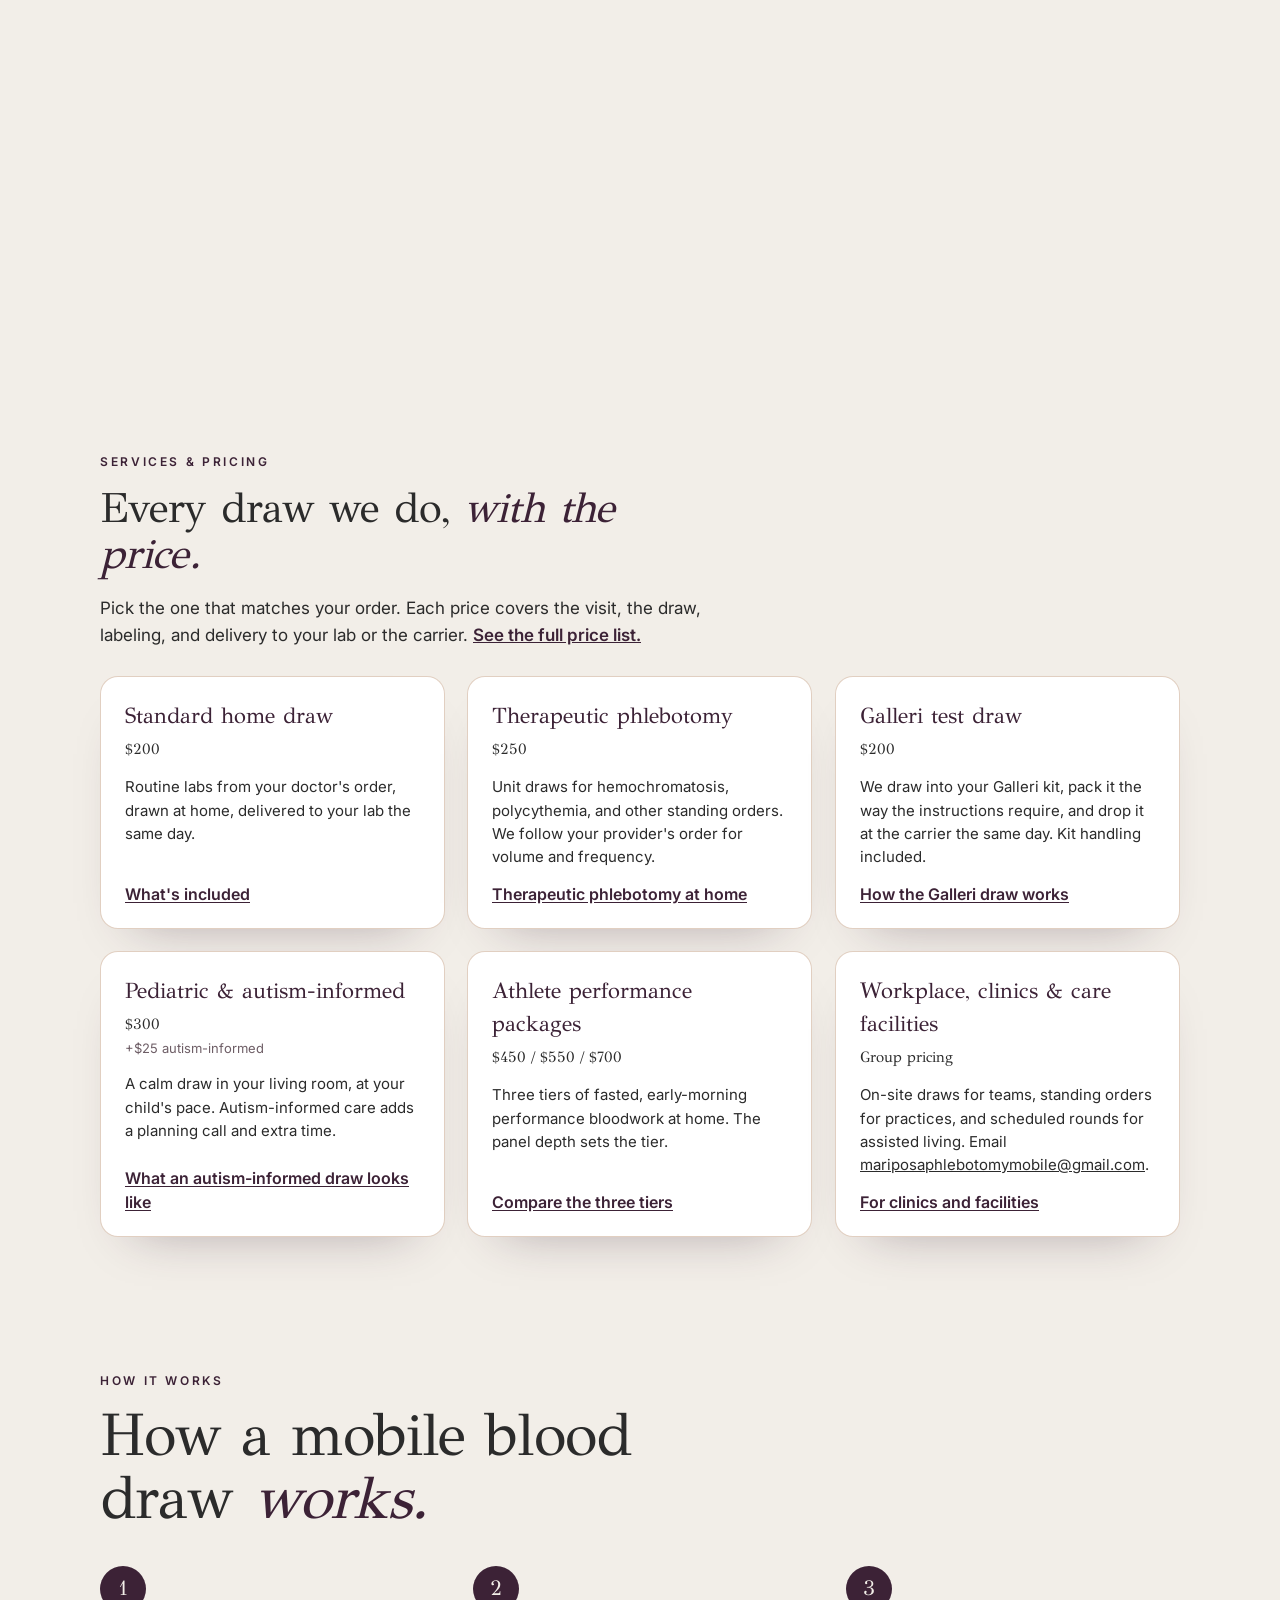
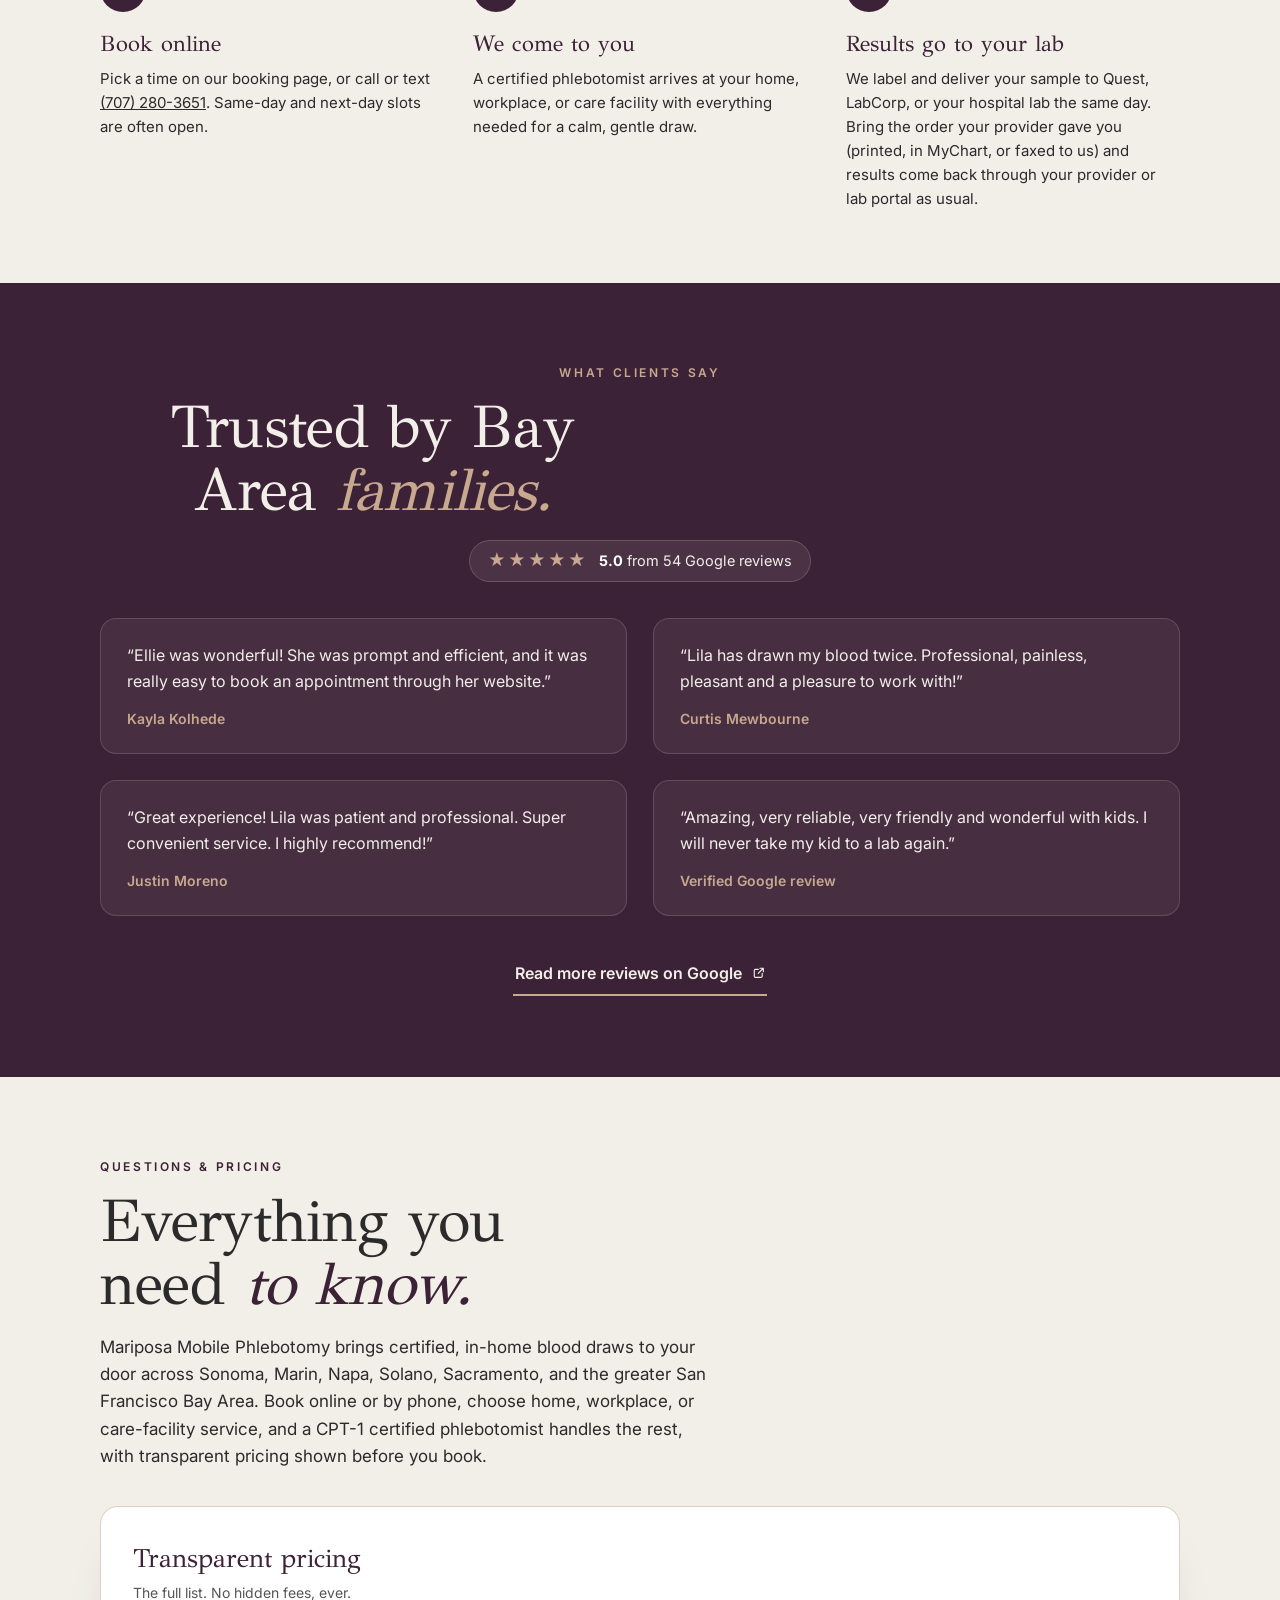
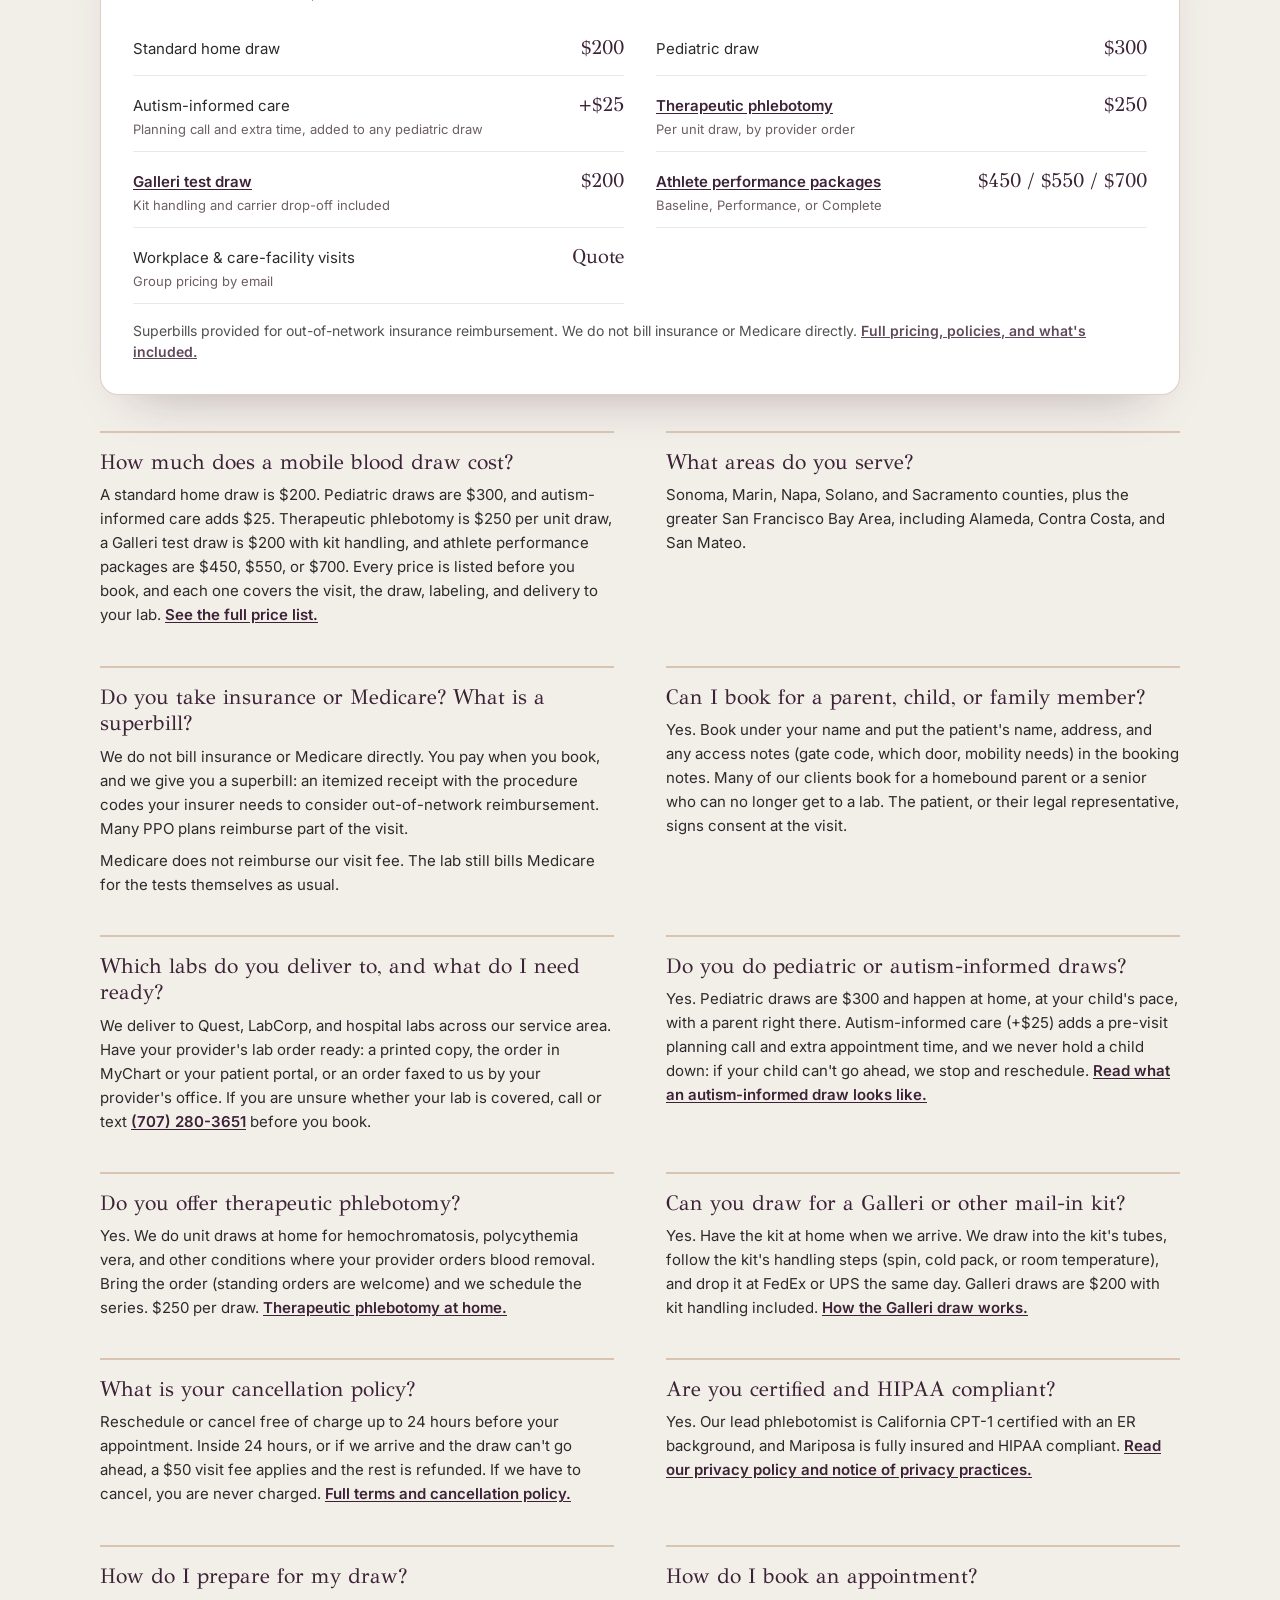
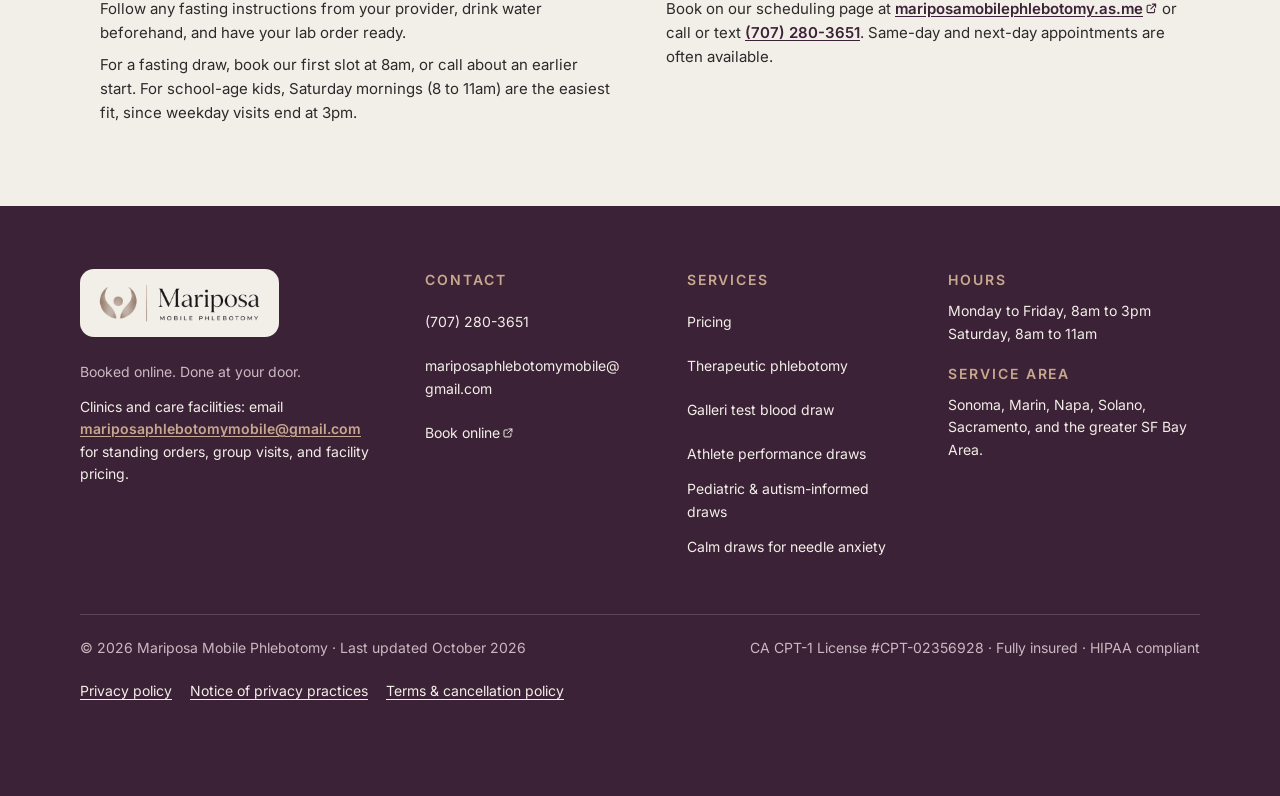
==== commit def5f9c5: "Add /calm-blood-draws/ page (calm and autism-friendly draws) New subpage built on the shared site.cs" ====
--- a/index.html
+++ b/index.html
@@ -1131,6 +1131,7 @@
         <a href="/galleri-test-blood-draw/">Galleri test blood draw</a>
         <a href="/athlete-blood-draws/">Athlete performance draws</a>
         <a href="/pediatric-blood-draws/">Pediatric &amp; autism-informed draws</a>
+        <a href="/calm-blood-draws/">Calm draws for needle anxiety</a>
       </div>
       <div class="foot__col">
         <h4>Hours</h4>
